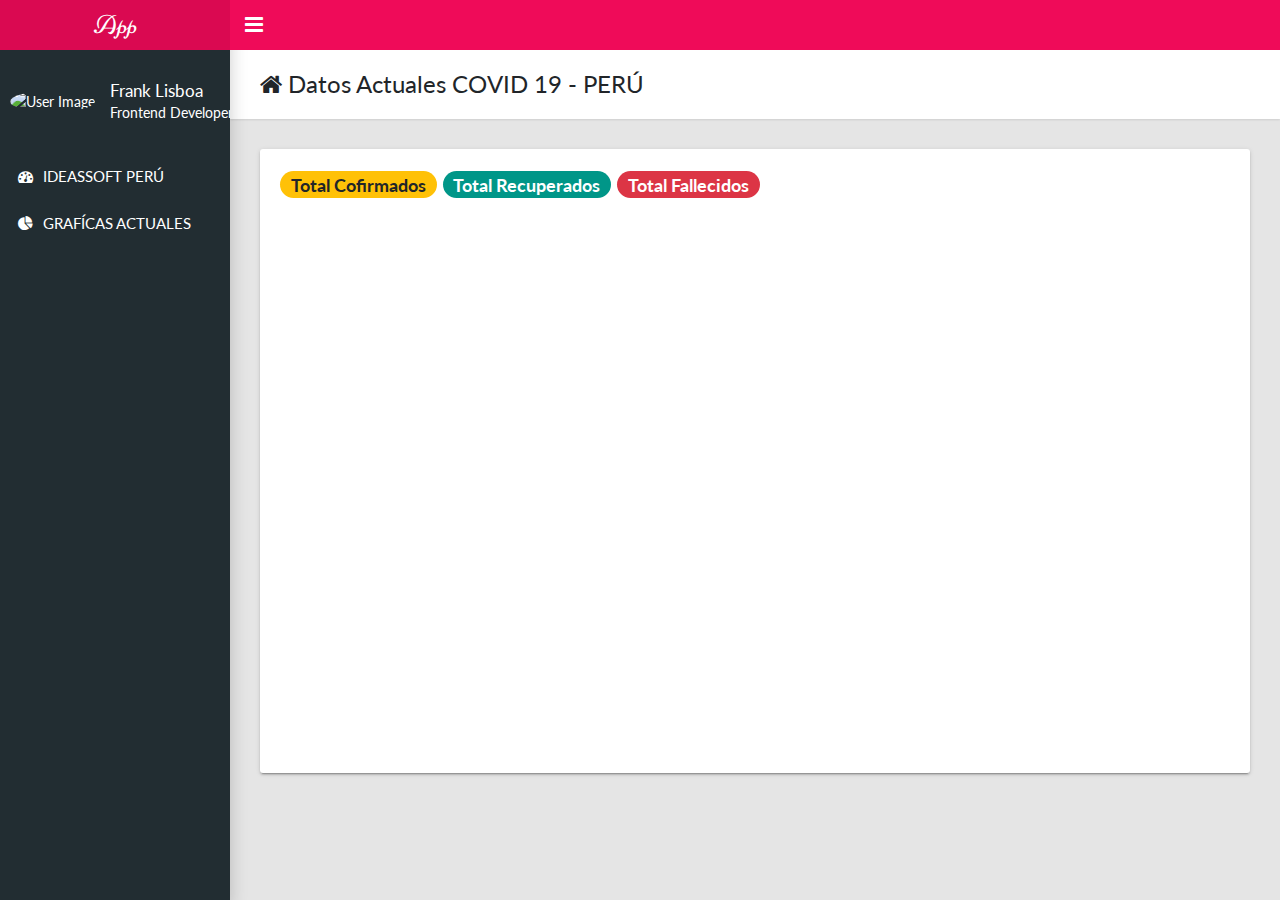
==== graficas.html @ 84830ab3 "Web sobre covid19 - estadisticas del Perú - Api" ====
<!DOCTYPE html>
<html lang="es">

<head>
  <meta charset="utf-8">
  <meta http-equiv="X-UA-Compatible" content="IE=edge">
  <meta name="viewport" content="width=device-width, initial-scale=1">

  <meta name="description" content="Resultados covid 19 - Perú, codigo de open source">

  <!-- Open Graph Meta-->
  <meta property="og:type" content="website">
  <meta property="og:site_name" content="COVID19 - IDEASSOFT PERÚ">
  <meta property="og:title" content="COVID19 - IDEASSOFT PERÚ">
  <meta property="og:url" content="https://ideassoftperu.com/covid19/">
  <meta property="og:image" content="https://ideassoftperu.com/covid19/images/covid19.jpg">
  <meta property="og:description"
    content="Resultados actuales covid19 en Perú, Nuevos casos confirmados, Nuevos pacientes recueprados y Nuevas muertes.">
  <title>GRAFÍCAS COVID19 - IDEASSOFT PERÚ</title>

  <!-- Main CSS-->
  <link rel="stylesheet" type="text/css" href="css/main.css">
  <!-- Font-icon css-->
  <link rel="stylesheet" type="text/css"
    href="https://maxcdn.bootstrapcdn.com/font-awesome/4.7.0/css/font-awesome.min.css">
  <link rel="stylesheet" href="css/app.css">
</head>

<body class="app sidebar-mini">
  <!-- Navbar-->
  <header class="app-header"><a class="app-header__logo" href="/">App</a>
    <!-- Sidebar toggle button--><a class="app-sidebar__toggle" href="#" data-toggle="sidebar"
      aria-label="Hide Sidebar"></a>
    <!-- Navbar Right Menu-->
    <ul class="app-nav">
      <!-- <li class="app-search">
          <input class="app-search__input" type="search" placeholder="Search">
          <button class="app-search__button"><i class="fa fa-search"></i></button>
        </li> -->
      <!--Notification Menu-->
      <!-- <li class="dropdown"><a class="app-nav__item" href="#" data-toggle="dropdown" aria-label="Show notifications"><i class="fa fa-bell-o fa-lg"></i></a>
          <ul class="app-notification dropdown-menu dropdown-menu-right">
            <li class="app-notification__title">You have 4 new notifications.</li>
            <div class="app-notification__content">
              <li><a class="app-notification__item" href="javascript:;"><span class="app-notification__icon"><span class="fa-stack fa-lg"><i class="fa fa-circle fa-stack-2x text-primary"></i><i class="fa fa-envelope fa-stack-1x fa-inverse"></i></span></span>
                  <div>
                    <p class="app-notification__message">Lisa sent you a mail</p>
                    <p class="app-notification__meta">2 min ago</p>
                  </div></a></li>
              <li><a class="app-notification__item" href="javascript:;"><span class="app-notification__icon"><span class="fa-stack fa-lg"><i class="fa fa-circle fa-stack-2x text-danger"></i><i class="fa fa-hdd-o fa-stack-1x fa-inverse"></i></span></span>
                  <div>
                    <p class="app-notification__message">Mail server not working</p>
                    <p class="app-notification__meta">5 min ago</p>
                  </div></a></li>
              <li><a class="app-notification__item" href="javascript:;"><span class="app-notification__icon"><span class="fa-stack fa-lg"><i class="fa fa-circle fa-stack-2x text-success"></i><i class="fa fa-money fa-stack-1x fa-inverse"></i></span></span>
                  <div>
                    <p class="app-notification__message">Transaction complete</p>
                    <p class="app-notification__meta">2 days ago</p>
                  </div></a></li>
              <div class="app-notification__content">
                <li><a class="app-notification__item" href="javascript:;"><span class="app-notification__icon"><span class="fa-stack fa-lg"><i class="fa fa-circle fa-stack-2x text-primary"></i><i class="fa fa-envelope fa-stack-1x fa-inverse"></i></span></span>
                    <div>
                      <p class="app-notification__message">Lisa sent you a mail</p>
                      <p class="app-notification__meta">2 min ago</p>
                    </div></a></li>
                <li><a class="app-notification__item" href="javascript:;"><span class="app-notification__icon"><span class="fa-stack fa-lg"><i class="fa fa-circle fa-stack-2x text-danger"></i><i class="fa fa-hdd-o fa-stack-1x fa-inverse"></i></span></span>
                    <div>
                      <p class="app-notification__message">Mail server not working</p>
                      <p class="app-notification__meta">5 min ago</p>
                    </div></a></li>
                <li><a class="app-notification__item" href="javascript:;"><span class="app-notification__icon"><span class="fa-stack fa-lg"><i class="fa fa-circle fa-stack-2x text-success"></i><i class="fa fa-money fa-stack-1x fa-inverse"></i></span></span>
                    <div>
                      <p class="app-notification__message">Transaction complete</p>
                      <p class="app-notification__meta">2 days ago</p>
                    </div></a></li>
              </div>
            </div>
            <li class="app-notification__footer"><a href="#">See all notifications.</a></li>
          </ul>
        </li> -->
      <!-- User Menu-->
      <!-- <li class="dropdown"><a class="app-nav__item" href="#" data-toggle="dropdown" aria-label="Open Profile Menu"><i class="fa fa-user fa-lg"></i></a>
          <ul class="dropdown-menu settings-menu dropdown-menu-right">
            <li><a class="dropdown-item" href="page-user.html"><i class="fa fa-cog fa-lg"></i> Settings</a></li>
            <li><a class="dropdown-item" href="page-user.html"><i class="fa fa-user fa-lg"></i> Profile</a></li>
            <li><a class="dropdown-item" href="page-login.html"><i class="fa fa-sign-out fa-lg"></i> Logout</a></li>
          </ul>
        </li> -->
    </ul>
  </header>
  <!-- Sidebar menu-->
  <div class="app-sidebar__overlay" data-toggle="sidebar"></div>
  <aside class="app-sidebar">
    <div class="app-sidebar__user"><img class="app-sidebar__user-avatar"
        src="https://s3.amazonaws.com/uifaces/faces/twitter/jsa/48.jpg" alt="User Image">
      <div>
        <p class="app-sidebar__user-name">Frank Lisboa</p>
        <p class="app-sidebar__user-designation">Frontend Developer</p>
      </div>
    </div>
    <ul class="app-menu">
      <li>
        <a class="app-menu__item" href="https://www.facebook.com/ideassoftperu/">
          <i class="app-menu__icon fa fa-dashboard"></i>
          <span class="app-menu__label">IDEASSOFT PERÚ</span></a>
      </li>

      <li>
        <a class="app-menu__item" href="graficas.html">
          <i class="app-menu__icon fa fa-pie-chart"></i>
          <span class="app-menu__label">GRAFÍCAS ACTUALES</span></a>
      </li>

    </ul>
  </aside>



  <main class="app-content">
    <div class="app-title">
      <div>
        <h1><i class="fa fa-home"></i> Datos Actuales COVID 19 - PERÚ</h1>
        <!-- <p>A free and open source Bootstrap 4 admin template</p> -->
      </div>
      <!-- <ul class="app-breadcrumb breadcrumb">
          <li class="breadcrumb-item"><i class="fa fa-home fa-lg"></i></li>
          <li class="breadcrumb-item"><a href="#">Dashboard</a></li>
        </ul> -->
    </div>

    
    <!-- Line Chart -->
    <div class="row">
      <div class="col-md-12">
        <div class="tile">
          <h3 class="tile-title">
            <span class="badge badge-pill badge-warning">Total Cofirmados </span>
            <span class="badge badge-pill badge-primary">Total Recuperados </span>
            <span class="badge badge-pill badge-danger">Total Fallecidos</span>
          </h3>
          <div class="embed-responsive embed-responsive-16by9">
            <canvas class="embed-responsive-item" id="lineChartDemo"></canvas>
          </div>
        </div>
      </div>
    </div>

  </main>




  <!-- Essential javascripts for application to work-->
  <script src="js/jquery-3.3.1.min.js"></script>
  <script src="js/popper.min.js"></script>
  <script src="js/bootstrap.min.js"></script>
  <script src="js/main.js"></script>
  <!-- The javascript plugin to display page loading on top-->
  <script src="js/plugins/pace.min.js"></script>
  <!-- Page specific javascripts-->
  <script type="text/javascript" src="js/plugins/chart.js"></script>
  <script src="js/covid.js"></script>
</body>

</html>
---- css/main.css ----
@charset "UTF-8";
/*!
 * Vali Admin
 * Author: Pratik Borsadiya
 * ================================*/
@import url(https://fonts.googleapis.com/css?family=Lato:300,400,400i,700);
@import url(https://fonts.googleapis.com/css?family=Niconne);
/*!
 * Bootstrap v4.3.1 (https://getbootstrap.com/)
 * Copyright 2011-2019 The Bootstrap Authors
 * Copyright 2011-2019 Twitter, Inc.
 * Licensed under MIT (https://github.com/twbs/bootstrap/blob/master/LICENSE)
 */
:root {
  --blue: #007bff;
  --indigo: #6610f2;
  --purple: #6f42c1;
  --pink: #e83e8c;
  --red: #dc3545;
  --orange: #fd7e14;
  --yellow: #ffc107;
  --green: #28a745;
  --teal: #20c997;
  --cyan: #17a2b8;
  --white: #FFF;
  --gray: #6c757d;
  --gray-dark: #343a40;
  --primary: #009688;
  --secondary: #6c757d;
  --success: #28a745;
  --info: #17a2b8;
  --warning: #ffc107;
  --danger: #dc3545;
  --light: #f8f9fa;
  --dark: #343a40;
  --breakpoint-xs: 0;
  --breakpoint-sm: 576px;
  --breakpoint-md: 768px;
  --breakpoint-lg: 992px;
  --breakpoint-xl: 1200px;
  --font-family-sans-serif: "Lato", -apple-system, BlinkMacSystemFont, "Segoe UI", Roboto, "Helvetica Neue", Arial, sans-serif;
  --font-family-monospace: SFMono-Regular, Menlo, Monaco, Consolas, "Liberation Mono", "Courier New", monospace;
}

*,
*::before,
*::after {
  -webkit-box-sizing: border-box;
          box-sizing: border-box;
}

html {
  font-family: sans-serif;
  line-height: 1.15;
  -webkit-text-size-adjust: 100%;
  -webkit-tap-highlight-color: rgba(0, 0, 0, 0);
}

article, aside, figcaption, figure, footer, header, hgroup, main, nav, section {
  display: block;
}

body {
  margin: 0;
  font-family: "Lato", -apple-system, BlinkMacSystemFont, "Segoe UI", Roboto, "Helvetica Neue", Arial, sans-serif;
  font-size: 0.875rem;
  font-weight: 400;
  line-height: 1.5;
  color: #212529;
  text-align: left;
  background-color: #FFF;
}

[tabindex="-1"]:focus {
  outline: 0 !important;
}

hr {
  -webkit-box-sizing: content-box;
          box-sizing: content-box;
  height: 0;
  overflow: visible;
}

h1, h2, h3, h4, h5, h6 {
  margin-top: 0;
  margin-bottom: 0.5rem;
}

p {
  margin-top: 0;
  margin-bottom: 1rem;
}

abbr[title],
abbr[data-original-title] {
  text-decoration: underline;
  -webkit-text-decoration: underline dotted;
          text-decoration: underline dotted;
  cursor: help;
  border-bottom: 0;
  -webkit-text-decoration-skip-ink: none;
          text-decoration-skip-ink: none;
}

address {
  margin-bottom: 1rem;
  font-style: normal;
  line-height: inherit;
}

ol,
ul,
dl {
  margin-top: 0;
  margin-bottom: 1rem;
}

ol ol,
ul ul,
ol ul,
ul ol {
  margin-bottom: 0;
}

dt {
  font-weight: 700;
}

dd {
  margin-bottom: .5rem;
  margin-left: 0;
}

blockquote {
  margin: 0 0 1rem;
}

b,
strong {
  font-weight: bolder;
}

small {
  font-size: 80%;
}

sub,
sup {
  position: relative;
  font-size: 75%;
  line-height: 0;
  vertical-align: baseline;
}

sub {
  bottom: -.25em;
}

sup {
  top: -.5em;
}

a {
  color: #009688;
  text-decoration: none;
  background-color: transparent;
}

a:hover {
  color: #004a43;
  text-decoration: underline;
}

a:not([href]):not([tabindex]) {
  color: inherit;
  text-decoration: none;
}

a:not([href]):not([tabindex]):hover, a:not([href]):not([tabindex]):focus {
  color: inherit;
  text-decoration: none;
}

a:not([href]):not([tabindex]):focus {
  outline: 0;
}

pre,
code,
kbd,
samp {
  font-family: SFMono-Regular, Menlo, Monaco, Consolas, "Liberation Mono", "Courier New", monospace;
  font-size: 1em;
}

pre {
  margin-top: 0;
  margin-bottom: 1rem;
  overflow: auto;
}

figure {
  margin: 0 0 1rem;
}

img {
  vertical-align: middle;
  border-style: none;
}

svg {
  overflow: hidden;
  vertical-align: middle;
}

table {
  border-collapse: collapse;
}

caption {
  padding-top: 0.75rem;
  padding-bottom: 0.75rem;
  color: #6c757d;
  text-align: left;
  caption-side: bottom;
}

th {
  text-align: inherit;
}

label {
  display: inline-block;
  margin-bottom: 0.5rem;
}

button {
  border-radius: 0;
}

button:focus {
  outline: 1px dotted;
  outline: 5px auto -webkit-focus-ring-color;
}

input,
button,
select,
optgroup,
textarea {
  margin: 0;
  font-family: inherit;
  font-size: inherit;
  line-height: inherit;
}

button,
input {
  overflow: visible;
}

button,
select {
  text-transform: none;
}

select {
  word-wrap: normal;
}

button,
[type="button"],
[type="reset"],
[type="submit"] {
  -webkit-appearance: button;
}

button:not(:disabled),
[type="button"]:not(:disabled),
[type="reset"]:not(:disabled),
[type="submit"]:not(:disabled) {
  cursor: pointer;
}

button::-moz-focus-inner,
[type="button"]::-moz-focus-inner,
[type="reset"]::-moz-focus-inner,
[type="submit"]::-moz-focus-inner {
  padding: 0;
  border-style: none;
}

input[type="radio"],
input[type="checkbox"] {
  -webkit-box-sizing: border-box;
          box-sizing: border-box;
  padding: 0;
}

input[type="date"],
input[type="time"],
input[type="datetime-local"],
input[type="month"] {
  -webkit-appearance: listbox;
}

textarea {
  overflow: auto;
  resize: vertical;
}

fieldset {
  min-width: 0;
  padding: 0;
  margin: 0;
  border: 0;
}

legend {
  display: block;
  width: 100%;
  max-width: 100%;
  padding: 0;
  margin-bottom: .5rem;
  font-size: 1.5rem;
  line-height: inherit;
  color: inherit;
  white-space: normal;
}

progress {
  vertical-align: baseline;
}

[type="number"]::-webkit-inner-spin-button,
[type="number"]::-webkit-outer-spin-button {
  height: auto;
}

[type="search"] {
  outline-offset: -2px;
  -webkit-appearance: none;
}

[type="search"]::-webkit-search-decoration {
  -webkit-appearance: none;
}

::-webkit-file-upload-button {
  font: inherit;
  -webkit-appearance: button;
}

output {
  display: inline-block;
}

summary {
  display: list-item;
  cursor: pointer;
}

template {
  display: none;
}

[hidden] {
  display: none !important;
}

h1, h2, h3, h4, h5, h6,
.h1, .h2, .h3, .h4, .h5, .h6 {
  margin-bottom: 0.5rem;
  font-weight: bold;
  line-height: 1.2;
}

h1, .h1 {
  font-size: 2.1875rem;
}

h2, .h2 {
  font-size: 1.75rem;
}

h3, .h3 {
  font-size: 1.53125rem;
}

h4, .h4 {
  font-size: 1.3125rem;
}

h5, .h5 {
  font-size: 1.09375rem;
}

h6, .h6 {
  font-size: 0.875rem;
}

.lead {
  font-size: 1.09375rem;
  font-weight: 300;
}

.display-1 {
  font-size: 6rem;
  font-weight: 300;
  line-height: 1.2;
}

.display-2 {
  font-size: 5.5rem;
  font-weight: 300;
  line-height: 1.2;
}

.display-3 {
  font-size: 4.5rem;
  font-weight: 300;
  line-height: 1.2;
}

.display-4 {
  font-size: 3.5rem;
  font-weight: 300;
  line-height: 1.2;
}

hr {
  margin-top: 1rem;
  margin-bottom: 1rem;
  border: 0;
  border-top: 1px solid rgba(0, 0, 0, 0.1);
}

small,
.small {
  font-size: 80%;
  font-weight: 400;
}

mark,
.mark {
  padding: 0.2em;
  background-color: #fcf8e3;
}

.list-unstyled, .app-nav, .app-menu, .treeview-menu {
  padding-left: 0;
  list-style: none;
}

.list-inline {
  padding-left: 0;
  list-style: none;
}

.list-inline-item {
  display: inline-block;
}

.list-inline-item:not(:last-child) {
  margin-right: 0.5rem;
}

.initialism {
  font-size: 90%;
  text-transform: uppercase;
}

.blockquote {
  margin-bottom: 1rem;
  font-size: 1.09375rem;
}

.blockquote-footer {
  display: block;
  font-size: 80%;
  color: #6c757d;
}

.blockquote-footer::before {
  content: "\2014\00A0";
}

.img-fluid {
  max-width: 100%;
  height: auto;
}

.img-thumbnail {
  padding: 0.25rem;
  background-color: #FFF;
  border: 1px solid #dee2e6;
  border-radius: 0.25rem;
  max-width: 100%;
  height: auto;
}

.figure {
  display: inline-block;
}

.figure-img {
  margin-bottom: 0.5rem;
  line-height: 1;
}

.figure-caption {
  font-size: 90%;
  color: #6c757d;
}

code {
  font-size: 87.5%;
  color: #e83e8c;
  word-break: break-word;
}

a > code {
  color: inherit;
}

kbd {
  padding: 0.2rem 0.4rem;
  font-size: 87.5%;
  color: #FFF;
  background-color: #212529;
  border-radius: 0.2rem;
}

kbd kbd {
  padding: 0;
  font-size: 100%;
  font-weight: 700;
}

pre {
  display: block;
  font-size: 87.5%;
  color: #212529;
}

pre code {
  font-size: inherit;
  color: inherit;
  word-break: normal;
}

.pre-scrollable {
  max-height: 340px;
  overflow-y: scroll;
}

.container {
  width: 100%;
  padding-right: 15px;
  padding-left: 15px;
  margin-right: auto;
  margin-left: auto;
}

@media (min-width: 576px) {
  .container {
    max-width: 540px;
  }
}

@media (min-width: 768px) {
  .container {
    max-width: 720px;
  }
}

@media (min-width: 992px) {
  .container {
    max-width: 960px;
  }
}

@media (min-width: 1200px) {
  .container {
    max-width: 1140px;
  }
}

.container-fluid {
  width: 100%;
  padding-right: 15px;
  padding-left: 15px;
  margin-right: auto;
  margin-left: auto;
}

.row {
  display: -webkit-box;
  display: -ms-flexbox;
  display: flex;
  -ms-flex-wrap: wrap;
      flex-wrap: wrap;
  margin-right: -15px;
  margin-left: -15px;
}

.no-gutters {
  margin-right: 0;
  margin-left: 0;
}

.no-gutters > .col,
.no-gutters > [class*="col-"] {
  padding-right: 0;
  padding-left: 0;
}

.col-1, .col-2, .col-3, .col-4, .col-5, .col-6, .col-7, .col-8, .col-9, .col-10, .col-11, .col-12, .col,
.col-auto, .col-sm-1, .col-sm-2, .col-sm-3, .col-sm-4, .col-sm-5, .col-sm-6, .col-sm-7, .col-sm-8, .col-sm-9, .col-sm-10, .col-sm-11, .col-sm-12, .col-sm,
.col-sm-auto, .col-md-1, .col-md-2, .col-md-3, .col-md-4, .col-md-5, .col-md-6, .col-md-7, .col-md-8, .col-md-9, .col-md-10, .col-md-11, .col-md-12, .col-md,
.col-md-auto, .col-lg-1, .col-lg-2, .col-lg-3, .col-lg-4, .col-lg-5, .col-lg-6, .col-lg-7, .col-lg-8, .col-lg-9, .col-lg-10, .col-lg-11, .col-lg-12, .col-lg,
.col-lg-auto, .col-xl-1, .col-xl-2, .col-xl-3, .col-xl-4, .col-xl-5, .col-xl-6, .col-xl-7, .col-xl-8, .col-xl-9, .col-xl-10, .col-xl-11, .col-xl-12, .col-xl,
.col-xl-auto {
  position: relative;
  width: 100%;
  padding-right: 15px;
  padding-left: 15px;
}

.col {
  -ms-flex-preferred-size: 0;
      flex-basis: 0;
  -webkit-box-flex: 1;
      -ms-flex-positive: 1;
          flex-grow: 1;
  max-width: 100%;
}

.col-auto {
  -webkit-box-flex: 0;
      -ms-flex: 0 0 auto;
          flex: 0 0 auto;
  width: auto;
  max-width: 100%;
}

.col-1 {
  -webkit-box-flex: 0;
      -ms-flex: 0 0 8.3333333333%;
          flex: 0 0 8.3333333333%;
  max-width: 8.3333333333%;
}

.col-2 {
  -webkit-box-flex: 0;
      -ms-flex: 0 0 16.6666666667%;
          flex: 0 0 16.6666666667%;
  max-width: 16.6666666667%;
}

.col-3 {
  -webkit-box-flex: 0;
      -ms-flex: 0 0 25%;
          flex: 0 0 25%;
  max-width: 25%;
}

.col-4 {
  -webkit-box-flex: 0;
      -ms-flex: 0 0 33.3333333333%;
          flex: 0 0 33.3333333333%;
  max-width: 33.3333333333%;
}

.col-5 {
  -webkit-box-flex: 0;
      -ms-flex: 0 0 41.6666666667%;
          flex: 0 0 41.6666666667%;
  max-width: 41.6666666667%;
}

.col-6 {
  -webkit-box-flex: 0;
      -ms-flex: 0 0 50%;
          flex: 0 0 50%;
  max-width: 50%;
}

.col-7 {
  -webkit-box-flex: 0;
      -ms-flex: 0 0 58.3333333333%;
          flex: 0 0 58.3333333333%;
  max-width: 58.3333333333%;
}

.col-8 {
  -webkit-box-flex: 0;
      -ms-flex: 0 0 66.6666666667%;
          flex: 0 0 66.6666666667%;
  max-width: 66.6666666667%;
}

.col-9 {
  -webkit-box-flex: 0;
      -ms-flex: 0 0 75%;
          flex: 0 0 75%;
  max-width: 75%;
}

.col-10 {
  -webkit-box-flex: 0;
      -ms-flex: 0 0 83.3333333333%;
          flex: 0 0 83.3333333333%;
  max-width: 83.3333333333%;
}

.col-11 {
  -webkit-box-flex: 0;
      -ms-flex: 0 0 91.6666666667%;
          flex: 0 0 91.6666666667%;
  max-width: 91.6666666667%;
}

.col-12 {
  -webkit-box-flex: 0;
      -ms-flex: 0 0 100%;
          flex: 0 0 100%;
  max-width: 100%;
}

.order-first {
  -webkit-box-ordinal-group: 0;
      -ms-flex-order: -1;
          order: -1;
}

.order-last {
  -webkit-box-ordinal-group: 14;
      -ms-flex-order: 13;
          order: 13;
}

.order-0 {
  -webkit-box-ordinal-group: 1;
      -ms-flex-order: 0;
          order: 0;
}

.order-1 {
  -webkit-box-ordinal-group: 2;
      -ms-flex-order: 1;
          order: 1;
}

.order-2 {
  -webkit-box-ordinal-group: 3;
      -ms-flex-order: 2;
          order: 2;
}

.order-3 {
  -webkit-box-ordinal-group: 4;
      -ms-flex-order: 3;
          order: 3;
}

.order-4 {
  -webkit-box-ordinal-group: 5;
      -ms-flex-order: 4;
          order: 4;
}

.order-5 {
  -webkit-box-ordinal-group: 6;
      -ms-flex-order: 5;
          order: 5;
}

.order-6 {
  -webkit-box-ordinal-group: 7;
      -ms-flex-order: 6;
          order: 6;
}

.order-7 {
  -webkit-box-ordinal-group: 8;
      -ms-flex-order: 7;
          order: 7;
}

.order-8 {
  -webkit-box-ordinal-group: 9;
      -ms-flex-order: 8;
          order: 8;
}

.order-9 {
  -webkit-box-ordinal-group: 10;
      -ms-flex-order: 9;
          order: 9;
}

.order-10 {
  -webkit-box-ordinal-group: 11;
      -ms-flex-order: 10;
          order: 10;
}

.order-11 {
  -webkit-box-ordinal-group: 12;
      -ms-flex-order: 11;
          order: 11;
}

.order-12 {
  -webkit-box-ordinal-group: 13;
      -ms-flex-order: 12;
          order: 12;
}

.offset-1 {
  margin-left: 8.3333333333%;
}

.offset-2 {
  margin-left: 16.6666666667%;
}

.offset-3 {
  margin-left: 25%;
}

.offset-4 {
  margin-left: 33.3333333333%;
}

.offset-5 {
  margin-left: 41.6666666667%;
}

.offset-6 {
  margin-left: 50%;
}

.offset-7 {
  margin-left: 58.3333333333%;
}

.offset-8 {
  margin-left: 66.6666666667%;
}

.offset-9 {
  margin-left: 75%;
}

.offset-10 {
  margin-left: 83.3333333333%;
}

.offset-11 {
  margin-left: 91.6666666667%;
}

@media (min-width: 576px) {
  .col-sm {
    -ms-flex-preferred-size: 0;
        flex-basis: 0;
    -webkit-box-flex: 1;
        -ms-flex-positive: 1;
            flex-grow: 1;
    max-width: 100%;
  }
  .col-sm-auto {
    -webkit-box-flex: 0;
        -ms-flex: 0 0 auto;
            flex: 0 0 auto;
    width: auto;
    max-width: 100%;
  }
  .col-sm-1 {
    -webkit-box-flex: 0;
        -ms-flex: 0 0 8.3333333333%;
            flex: 0 0 8.3333333333%;
    max-width: 8.3333333333%;
  }
  .col-sm-2 {
    -webkit-box-flex: 0;
        -ms-flex: 0 0 16.6666666667%;
            flex: 0 0 16.6666666667%;
    max-width: 16.6666666667%;
  }
  .col-sm-3 {
    -webkit-box-flex: 0;
        -ms-flex: 0 0 25%;
            flex: 0 0 25%;
    max-width: 25%;
  }
  .col-sm-4 {
    -webkit-box-flex: 0;
        -ms-flex: 0 0 33.3333333333%;
            flex: 0 0 33.3333333333%;
    max-width: 33.3333333333%;
  }
  .col-sm-5 {
    -webkit-box-flex: 0;
        -ms-flex: 0 0 41.6666666667%;
            flex: 0 0 41.6666666667%;
    max-width: 41.6666666667%;
  }
  .col-sm-6 {
    -webkit-box-flex: 0;
        -ms-flex: 0 0 50%;
            flex: 0 0 50%;
    max-width: 50%;
  }
  .col-sm-7 {
    -webkit-box-flex: 0;
        -ms-flex: 0 0 58.3333333333%;
            flex: 0 0 58.3333333333%;
    max-width: 58.3333333333%;
  }
  .col-sm-8 {
    -webkit-box-flex: 0;
        -ms-flex: 0 0 66.6666666667%;
            flex: 0 0 66.6666666667%;
    max-width: 66.6666666667%;
  }
  .col-sm-9 {
    -webkit-box-flex: 0;
        -ms-flex: 0 0 75%;
            flex: 0 0 75%;
    max-width: 75%;
  }
  .col-sm-10 {
    -webkit-box-flex: 0;
        -ms-flex: 0 0 83.3333333333%;
            flex: 0 0 83.3333333333%;
    max-width: 83.3333333333%;
  }
  .col-sm-11 {
    -webkit-box-flex: 0;
        -ms-flex: 0 0 91.6666666667%;
            flex: 0 0 91.6666666667%;
    max-width: 91.6666666667%;
  }
  .col-sm-12 {
    -webkit-box-flex: 0;
        -ms-flex: 0 0 100%;
            flex: 0 0 100%;
    max-width: 100%;
  }
  .order-sm-first {
    -webkit-box-ordinal-group: 0;
        -ms-flex-order: -1;
            order: -1;
  }
  .order-sm-last {
    -webkit-box-ordinal-group: 14;
        -ms-flex-order: 13;
            order: 13;
  }
  .order-sm-0 {
    -webkit-box-ordinal-group: 1;
        -ms-flex-order: 0;
            order: 0;
  }
  .order-sm-1 {
    -webkit-box-ordinal-group: 2;
        -ms-flex-order: 1;
            order: 1;
  }
  .order-sm-2 {
    -webkit-box-ordinal-group: 3;
        -ms-flex-order: 2;
            order: 2;
  }
  .order-sm-3 {
    -webkit-box-ordinal-group: 4;
        -ms-flex-order: 3;
            order: 3;
  }
  .order-sm-4 {
    -webkit-box-ordinal-group: 5;
        -ms-flex-order: 4;
            order: 4;
  }
  .order-sm-5 {
    -webkit-box-ordinal-group: 6;
        -ms-flex-order: 5;
            order: 5;
  }
  .order-sm-6 {
    -webkit-box-ordinal-group: 7;
        -ms-flex-order: 6;
            order: 6;
  }
  .order-sm-7 {
    -webkit-box-ordinal-group: 8;
        -ms-flex-order: 7;
            order: 7;
  }
  .order-sm-8 {
    -webkit-box-ordinal-group: 9;
        -ms-flex-order: 8;
            order: 8;
  }
  .order-sm-9 {
    -webkit-box-ordinal-group: 10;
        -ms-flex-order: 9;
            order: 9;
  }
  .order-sm-10 {
    -webkit-box-ordinal-group: 11;
        -ms-flex-order: 10;
            order: 10;
  }
  .order-sm-11 {
    -webkit-box-ordinal-group: 12;
        -ms-flex-order: 11;
            order: 11;
  }
  .order-sm-12 {
    -webkit-box-ordinal-group: 13;
        -ms-flex-order: 12;
            order: 12;
  }
  .offset-sm-0 {
    margin-left: 0;
  }
  .offset-sm-1 {
    margin-left: 8.3333333333%;
  }
  .offset-sm-2 {
    margin-left: 16.6666666667%;
  }
  .offset-sm-3 {
    margin-left: 25%;
  }
  .offset-sm-4 {
    margin-left: 33.3333333333%;
  }
  .offset-sm-5 {
    margin-left: 41.6666666667%;
  }
  .offset-sm-6 {
    margin-left: 50%;
  }
  .offset-sm-7 {
    margin-left: 58.3333333333%;
  }
  .offset-sm-8 {
    margin-left: 66.6666666667%;
  }
  .offset-sm-9 {
    margin-left: 75%;
  }
  .offset-sm-10 {
    margin-left: 83.3333333333%;
  }
  .offset-sm-11 {
    margin-left: 91.6666666667%;
  }
}

@media (min-width: 768px) {
  .col-md {
    -ms-flex-preferred-size: 0;
        flex-basis: 0;
    -webkit-box-flex: 1;
        -ms-flex-positive: 1;
            flex-grow: 1;
    max-width: 100%;
  }
  .col-md-auto {
    -webkit-box-flex: 0;
        -ms-flex: 0 0 auto;
            flex: 0 0 auto;
    width: auto;
    max-width: 100%;
  }
  .col-md-1 {
    -webkit-box-flex: 0;
        -ms-flex: 0 0 8.3333333333%;
            flex: 0 0 8.3333333333%;
    max-width: 8.3333333333%;
  }
  .col-md-2 {
    -webkit-box-flex: 0;
        -ms-flex: 0 0 16.6666666667%;
            flex: 0 0 16.6666666667%;
    max-width: 16.6666666667%;
  }
  .col-md-3 {
    -webkit-box-flex: 0;
        -ms-flex: 0 0 25%;
            flex: 0 0 25%;
    max-width: 25%;
  }
  .col-md-4 {
    -webkit-box-flex: 0;
        -ms-flex: 0 0 33.3333333333%;
            flex: 0 0 33.3333333333%;
    max-width: 33.3333333333%;
  }
  .col-md-5 {
    -webkit-box-flex: 0;
        -ms-flex: 0 0 41.6666666667%;
            flex: 0 0 41.6666666667%;
    max-width: 41.6666666667%;
  }
  .col-md-6 {
    -webkit-box-flex: 0;
        -ms-flex: 0 0 50%;
            flex: 0 0 50%;
    max-width: 50%;
  }
  .col-md-7 {
    -webkit-box-flex: 0;
        -ms-flex: 0 0 58.3333333333%;
            flex: 0 0 58.3333333333%;
    max-width: 58.3333333333%;
  }
  .col-md-8 {
    -webkit-box-flex: 0;
        -ms-flex: 0 0 66.6666666667%;
            flex: 0 0 66.6666666667%;
    max-width: 66.6666666667%;
  }
  .col-md-9 {
    -webkit-box-flex: 0;
        -ms-flex: 0 0 75%;
            flex: 0 0 75%;
    max-width: 75%;
  }
  .col-md-10 {
    -webkit-box-flex: 0;
        -ms-flex: 0 0 83.3333333333%;
            flex: 0 0 83.3333333333%;
    max-width: 83.3333333333%;
  }
  .col-md-11 {
    -webkit-box-flex: 0;
        -ms-flex: 0 0 91.6666666667%;
            flex: 0 0 91.6666666667%;
    max-width: 91.6666666667%;
  }
  .col-md-12 {
    -webkit-box-flex: 0;
        -ms-flex: 0 0 100%;
            flex: 0 0 100%;
    max-width: 100%;
  }
  .order-md-first {
    -webkit-box-ordinal-group: 0;
        -ms-flex-order: -1;
            order: -1;
  }
  .order-md-last {
    -webkit-box-ordinal-group: 14;
        -ms-flex-order: 13;
            order: 13;
  }
  .order-md-0 {
    -webkit-box-ordinal-group: 1;
        -ms-flex-order: 0;
            order: 0;
  }
  .order-md-1 {
    -webkit-box-ordinal-group: 2;
        -ms-flex-order: 1;
            order: 1;
  }
  .order-md-2 {
    -webkit-box-ordinal-group: 3;
        -ms-flex-order: 2;
            order: 2;
  }
  .order-md-3 {
    -webkit-box-ordinal-group: 4;
        -ms-flex-order: 3;
            order: 3;
  }
  .order-md-4 {
    -webkit-box-ordinal-group: 5;
        -ms-flex-order: 4;
            order: 4;
  }
  .order-md-5 {
    -webkit-box-ordinal-group: 6;
        -ms-flex-order: 5;
            order: 5;
  }
  .order-md-6 {
    -webkit-box-ordinal-group: 7;
        -ms-flex-order: 6;
            order: 6;
  }
  .order-md-7 {
    -webkit-box-ordinal-group: 8;
        -ms-flex-order: 7;
            order: 7;
  }
  .order-md-8 {
    -webkit-box-ordinal-group: 9;
        -ms-flex-order: 8;
            order: 8;
  }
  .order-md-9 {
    -webkit-box-ordinal-group: 10;
        -ms-flex-order: 9;
            order: 9;
  }
  .order-md-10 {
    -webkit-box-ordinal-group: 11;
        -ms-flex-order: 10;
            order: 10;
  }
  .order-md-11 {
    -webkit-box-ordinal-group: 12;
        -ms-flex-order: 11;
            order: 11;
  }
  .order-md-12 {
    -webkit-box-ordinal-group: 13;
        -ms-flex-order: 12;
            order: 12;
  }
  .offset-md-0 {
    margin-left: 0;
  }
  .offset-md-1 {
    margin-left: 8.3333333333%;
  }
  .offset-md-2 {
    margin-left: 16.6666666667%;
  }
  .offset-md-3 {
    margin-left: 25%;
  }
  .offset-md-4 {
    margin-left: 33.3333333333%;
  }
  .offset-md-5 {
    margin-left: 41.6666666667%;
  }
  .offset-md-6 {
    margin-left: 50%;
  }
  .offset-md-7 {
    margin-left: 58.3333333333%;
  }
  .offset-md-8 {
    margin-left: 66.6666666667%;
  }
  .offset-md-9 {
    margin-left: 75%;
  }
  .offset-md-10 {
    margin-left: 83.3333333333%;
  }
  .offset-md-11 {
    margin-left: 91.6666666667%;
  }
}

@media (min-width: 992px) {
  .col-lg {
    -ms-flex-preferred-size: 0;
        flex-basis: 0;
    -webkit-box-flex: 1;
        -ms-flex-positive: 1;
            flex-grow: 1;
    max-width: 100%;
  }
  .col-lg-auto {
    -webkit-box-flex: 0;
        -ms-flex: 0 0 auto;
            flex: 0 0 auto;
    width: auto;
    max-width: 100%;
  }
  .col-lg-1 {
    -webkit-box-flex: 0;
        -ms-flex: 0 0 8.3333333333%;
            flex: 0 0 8.3333333333%;
    max-width: 8.3333333333%;
  }
  .col-lg-2 {
    -webkit-box-flex: 0;
        -ms-flex: 0 0 16.6666666667%;
            flex: 0 0 16.6666666667%;
    max-width: 16.6666666667%;
  }
  .col-lg-3 {
    -webkit-box-flex: 0;
        -ms-flex: 0 0 25%;
            flex: 0 0 25%;
    max-width: 25%;
  }
  .col-lg-4 {
    -webkit-box-flex: 0;
        -ms-flex: 0 0 33.3333333333%;
            flex: 0 0 33.3333333333%;
    max-width: 33.3333333333%;
  }
  .col-lg-5 {
    -webkit-box-flex: 0;
        -ms-flex: 0 0 41.6666666667%;
            flex: 0 0 41.6666666667%;
    max-width: 41.6666666667%;
  }
  .col-lg-6 {
    -webkit-box-flex: 0;
        -ms-flex: 0 0 50%;
            flex: 0 0 50%;
    max-width: 50%;
  }
  .col-lg-7 {
    -webkit-box-flex: 0;
        -ms-flex: 0 0 58.3333333333%;
            flex: 0 0 58.3333333333%;
    max-width: 58.3333333333%;
  }
  .col-lg-8 {
    -webkit-box-flex: 0;
        -ms-flex: 0 0 66.6666666667%;
            flex: 0 0 66.6666666667%;
    max-width: 66.6666666667%;
  }
  .col-lg-9 {
    -webkit-box-flex: 0;
        -ms-flex: 0 0 75%;
            flex: 0 0 75%;
    max-width: 75%;
  }
  .col-lg-10 {
    -webkit-box-flex: 0;
        -ms-flex: 0 0 83.3333333333%;
            flex: 0 0 83.3333333333%;
    max-width: 83.3333333333%;
  }
  .col-lg-11 {
    -webkit-box-flex: 0;
        -ms-flex: 0 0 91.6666666667%;
            flex: 0 0 91.6666666667%;
    max-width: 91.6666666667%;
  }
  .col-lg-12 {
    -webkit-box-flex: 0;
        -ms-flex: 0 0 100%;
            flex: 0 0 100%;
    max-width: 100%;
  }
  .order-lg-first {
    -webkit-box-ordinal-group: 0;
        -ms-flex-order: -1;
            order: -1;
  }
  .order-lg-last {
    -webkit-box-ordinal-group: 14;
        -ms-flex-order: 13;
            order: 13;
  }
  .order-lg-0 {
    -webkit-box-ordinal-group: 1;
        -ms-flex-order: 0;
            order: 0;
  }
  .order-lg-1 {
    -webkit-box-ordinal-group: 2;
        -ms-flex-order: 1;
            order: 1;
  }
  .order-lg-2 {
    -webkit-box-ordinal-group: 3;
        -ms-flex-order: 2;
            order: 2;
  }
  .order-lg-3 {
    -webkit-box-ordinal-group: 4;
        -ms-flex-order: 3;
            order: 3;
  }
  .order-lg-4 {
    -webkit-box-ordinal-group: 5;
        -ms-flex-order: 4;
            order: 4;
  }
  .order-lg-5 {
    -webkit-box-ordinal-group: 6;
        -ms-flex-order: 5;
            order: 5;
  }
  .order-lg-6 {
    -webkit-box-ordinal-group: 7;
        -ms-flex-order: 6;
            order: 6;
  }
  .order-lg-7 {
    -webkit-box-ordinal-group: 8;
        -ms-flex-order: 7;
            order: 7;
  }
  .order-lg-8 {
    -webkit-box-ordinal-group: 9;
        -ms-flex-order: 8;
            order: 8;
  }
  .order-lg-9 {
    -webkit-box-ordinal-group: 10;
        -ms-flex-order: 9;
            order: 9;
  }
  .order-lg-10 {
    -webkit-box-ordinal-group: 11;
        -ms-flex-order: 10;
            order: 10;
  }
  .order-lg-11 {
    -webkit-box-ordinal-group: 12;
        -ms-flex-order: 11;
            order: 11;
  }
  .order-lg-12 {
    -webkit-box-ordinal-group: 13;
        -ms-flex-order: 12;
            order: 12;
  }
  .offset-lg-0 {
    margin-left: 0;
  }
  .offset-lg-1 {
    margin-left: 8.3333333333%;
  }
  .offset-lg-2 {
    margin-left: 16.6666666667%;
  }
  .offset-lg-3 {
    margin-left: 25%;
  }
  .offset-lg-4 {
    margin-left: 33.3333333333%;
  }
  .offset-lg-5 {
    margin-left: 41.6666666667%;
  }
  .offset-lg-6 {
    margin-left: 50%;
  }
  .offset-lg-7 {
    margin-left: 58.3333333333%;
  }
  .offset-lg-8 {
    margin-left: 66.6666666667%;
  }
  .offset-lg-9 {
    margin-left: 75%;
  }
  .offset-lg-10 {
    margin-left: 83.3333333333%;
  }
  .offset-lg-11 {
    margin-left: 91.6666666667%;
  }
}

@media (min-width: 1200px) {
  .col-xl {
    -ms-flex-preferred-size: 0;
        flex-basis: 0;
    -webkit-box-flex: 1;
        -ms-flex-positive: 1;
            flex-grow: 1;
    max-width: 100%;
  }
  .col-xl-auto {
    -webkit-box-flex: 0;
        -ms-flex: 0 0 auto;
            flex: 0 0 auto;
    width: auto;
    max-width: 100%;
  }
  .col-xl-1 {
    -webkit-box-flex: 0;
        -ms-flex: 0 0 8.3333333333%;
            flex: 0 0 8.3333333333%;
    max-width: 8.3333333333%;
  }
  .col-xl-2 {
    -webkit-box-flex: 0;
        -ms-flex: 0 0 16.6666666667%;
            flex: 0 0 16.6666666667%;
    max-width: 16.6666666667%;
  }
  .col-xl-3 {
    -webkit-box-flex: 0;
        -ms-flex: 0 0 25%;
            flex: 0 0 25%;
    max-width: 25%;
  }
  .col-xl-4 {
    -webkit-box-flex: 0;
        -ms-flex: 0 0 33.3333333333%;
            flex: 0 0 33.3333333333%;
    max-width: 33.3333333333%;
  }
  .col-xl-5 {
    -webkit-box-flex: 0;
        -ms-flex: 0 0 41.6666666667%;
            flex: 0 0 41.6666666667%;
    max-width: 41.6666666667%;
  }
  .col-xl-6 {
    -webkit-box-flex: 0;
        -ms-flex: 0 0 50%;
            flex: 0 0 50%;
    max-width: 50%;
  }
  .col-xl-7 {
    -webkit-box-flex: 0;
        -ms-flex: 0 0 58.3333333333%;
            flex: 0 0 58.3333333333%;
    max-width: 58.3333333333%;
  }
  .col-xl-8 {
    -webkit-box-flex: 0;
        -ms-flex: 0 0 66.6666666667%;
            flex: 0 0 66.6666666667%;
    max-width: 66.6666666667%;
  }
  .col-xl-9 {
    -webkit-box-flex: 0;
        -ms-flex: 0 0 75%;
            flex: 0 0 75%;
    max-width: 75%;
  }
  .col-xl-10 {
    -webkit-box-flex: 0;
        -ms-flex: 0 0 83.3333333333%;
            flex: 0 0 83.3333333333%;
    max-width: 83.3333333333%;
  }
  .col-xl-11 {
    -webkit-box-flex: 0;
        -ms-flex: 0 0 91.6666666667%;
            flex: 0 0 91.6666666667%;
    max-width: 91.6666666667%;
  }
  .col-xl-12 {
    -webkit-box-flex: 0;
        -ms-flex: 0 0 100%;
            flex: 0 0 100%;
    max-width: 100%;
  }
  .order-xl-first {
    -webkit-box-ordinal-group: 0;
        -ms-flex-order: -1;
            order: -1;
  }
  .order-xl-last {
    -webkit-box-ordinal-group: 14;
        -ms-flex-order: 13;
            order: 13;
  }
  .order-xl-0 {
    -webkit-box-ordinal-group: 1;
        -ms-flex-order: 0;
            order: 0;
  }
  .order-xl-1 {
    -webkit-box-ordinal-group: 2;
        -ms-flex-order: 1;
            order: 1;
  }
  .order-xl-2 {
    -webkit-box-ordinal-group: 3;
        -ms-flex-order: 2;
            order: 2;
  }
  .order-xl-3 {
    -webkit-box-ordinal-group: 4;
        -ms-flex-order: 3;
            order: 3;
  }
  .order-xl-4 {
    -webkit-box-ordinal-group: 5;
        -ms-flex-order: 4;
            order: 4;
  }
  .order-xl-5 {
    -webkit-box-ordinal-group: 6;
        -ms-flex-order: 5;
            order: 5;
  }
  .order-xl-6 {
    -webkit-box-ordinal-group: 7;
        -ms-flex-order: 6;
            order: 6;
  }
  .order-xl-7 {
    -webkit-box-ordinal-group: 8;
        -ms-flex-order: 7;
            order: 7;
  }
  .order-xl-8 {
    -webkit-box-ordinal-group: 9;
        -ms-flex-order: 8;
            order: 8;
  }
  .order-xl-9 {
    -webkit-box-ordinal-group: 10;
        -ms-flex-order: 9;
            order: 9;
  }
  .order-xl-10 {
    -webkit-box-ordinal-group: 11;
        -ms-flex-order: 10;
            order: 10;
  }
  .order-xl-11 {
    -webkit-box-ordinal-group: 12;
        -ms-flex-order: 11;
            order: 11;
  }
  .order-xl-12 {
    -webkit-box-ordinal-group: 13;
        -ms-flex-order: 12;
            order: 12;
  }
  .offset-xl-0 {
    margin-left: 0;
  }
  .offset-xl-1 {
    margin-left: 8.3333333333%;
  }
  .offset-xl-2 {
    margin-left: 16.6666666667%;
  }
  .offset-xl-3 {
    margin-left: 25%;
  }
  .offset-xl-4 {
    margin-left: 33.3333333333%;
  }
  .offset-xl-5 {
    margin-left: 41.6666666667%;
  }
  .offset-xl-6 {
    margin-left: 50%;
  }
  .offset-xl-7 {
    margin-left: 58.3333333333%;
  }
  .offset-xl-8 {
    margin-left: 66.6666666667%;
  }
  .offset-xl-9 {
    margin-left: 75%;
  }
  .offset-xl-10 {
    margin-left: 83.3333333333%;
  }
  .offset-xl-11 {
    margin-left: 91.6666666667%;
  }
}

.table {
  width: 100%;
  margin-bottom: 1rem;
  color: #212529;
}

.table th,
.table td {
  padding: 0.75rem;
  vertical-align: top;
  border-top: 1px solid #dee2e6;
}

.table thead th {
  vertical-align: bottom;
  border-bottom: 2px solid #dee2e6;
}

.table tbody + tbody {
  border-top: 2px solid #dee2e6;
}

.table-sm th,
.table-sm td {
  padding: 0.3rem;
}

.table-bordered {
  border: 1px solid #dee2e6;
}

.table-bordered th,
.table-bordered td {
  border: 1px solid #dee2e6;
}

.table-bordered thead th,
.table-bordered thead td {
  border-bottom-width: 2px;
}

.table-borderless th,
.table-borderless td,
.table-borderless thead th,
.table-borderless tbody + tbody {
  border: 0;
}

.table-striped tbody tr:nth-of-type(odd) {
  background-color: rgba(0, 0, 0, 0.05);
}

.table-hover tbody tr:hover {
  color: #212529;
  background-color: rgba(0, 0, 0, 0.075);
}

.table-primary,
.table-primary > th,
.table-primary > td {
  background-color: #b8e2de;
}

.table-primary th,
.table-primary td,
.table-primary thead th,
.table-primary tbody + tbody {
  border-color: #7ac8c1;
}

.table-hover .table-primary:hover {
  background-color: #a6dbd6;
}

.table-hover .table-primary:hover > td,
.table-hover .table-primary:hover > th {
  background-color: #a6dbd6;
}

.table-secondary,
.table-secondary > th,
.table-secondary > td {
  background-color: #d6d8db;
}

.table-secondary th,
.table-secondary td,
.table-secondary thead th,
.table-secondary tbody + tbody {
  border-color: #b3b7bb;
}

.table-hover .table-secondary:hover {
  background-color: #c8cbcf;
}

.table-hover .table-secondary:hover > td,
.table-hover .table-secondary:hover > th {
  background-color: #c8cbcf;
}

.table-success,
.table-success > th,
.table-success > td {
  background-color: #c3e6cb;
}

.table-success th,
.table-success td,
.table-success thead th,
.table-success tbody + tbody {
  border-color: #8fd19e;
}

.table-hover .table-success:hover {
  background-color: #b1dfbb;
}

.table-hover .table-success:hover > td,
.table-hover .table-success:hover > th {
  background-color: #b1dfbb;
}

.table-info,
.table-info > th,
.table-info > td {
  background-color: #bee5eb;
}

.table-info th,
.table-info td,
.table-info thead th,
.table-info tbody + tbody {
  border-color: #86cfda;
}

.table-hover .table-info:hover {
  background-color: #abdde5;
}

.table-hover .table-info:hover > td,
.table-hover .table-info:hover > th {
  background-color: #abdde5;
}

.table-warning,
.table-warning > th,
.table-warning > td {
  background-color: #ffeeba;
}

.table-warning th,
.table-warning td,
.table-warning thead th,
.table-warning tbody + tbody {
  border-color: #ffdf7e;
}

.table-hover .table-warning:hover {
  background-color: #ffe8a1;
}

.table-hover .table-warning:hover > td,
.table-hover .table-warning:hover > th {
  background-color: #ffe8a1;
}

.table-danger,
.table-danger > th,
.table-danger > td {
  background-color: #f5c6cb;
}

.table-danger th,
.table-danger td,
.table-danger thead th,
.table-danger tbody + tbody {
  border-color: #ed969e;
}

.table-hover .table-danger:hover {
  background-color: #f1b0b7;
}

.table-hover .table-danger:hover > td,
.table-hover .table-danger:hover > th {
  background-color: #f1b0b7;
}

.table-light,
.table-light > th,
.table-light > td {
  background-color: #fdfdfe;
}

.table-light th,
.table-light td,
.table-light thead th,
.table-light tbody + tbody {
  border-color: #fbfcfc;
}

.table-hover .table-light:hover {
  background-color: #ececf6;
}

.table-hover .table-light:hover > td,
.table-hover .table-light:hover > th {
  background-color: #ececf6;
}

.table-dark,
.table-dark > th,
.table-dark > td {
  background-color: #c6c8ca;
}

.table-dark th,
.table-dark td,
.table-dark thead th,
.table-dark tbody + tbody {
  border-color: #95999c;
}

.table-hover .table-dark:hover {
  background-color: #b9bbbe;
}

.table-hover .table-dark:hover > td,
.table-hover .table-dark:hover > th {
  background-color: #b9bbbe;
}

.table-active,
.table-active > th,
.table-active > td {
  background-color: rgba(0, 0, 0, 0.075);
}

.table-hover .table-active:hover {
  background-color: rgba(0, 0, 0, 0.075);
}

.table-hover .table-active:hover > td,
.table-hover .table-active:hover > th {
  background-color: rgba(0, 0, 0, 0.075);
}

.table .thead-dark th {
  color: #FFF;
  background-color: #343a40;
  border-color: #454d55;
}

.table .thead-light th {
  color: #495057;
  background-color: #e9ecef;
  border-color: #dee2e6;
}

.table-dark {
  color: #FFF;
  background-color: #343a40;
}

.table-dark th,
.table-dark td,
.table-dark thead th {
  border-color: #454d55;
}

.table-dark.table-bordered {
  border: 0;
}

.table-dark.table-striped tbody tr:nth-of-type(odd) {
  background-color: rgba(255, 255, 255, 0.05);
}

.table-dark.table-hover tbody tr:hover {
  color: #FFF;
  background-color: rgba(255, 255, 255, 0.075);
}

@media (max-width: 575.98px) {
  .table-responsive-sm {
    display: block;
    width: 100%;
    overflow-x: auto;
    -webkit-overflow-scrolling: touch;
  }
  .table-responsive-sm > .table-bordered {
    border: 0;
  }
}

@media (max-width: 767.98px) {
  .table-responsive-md {
    display: block;
    width: 100%;
    overflow-x: auto;
    -webkit-overflow-scrolling: touch;
  }
  .table-responsive-md > .table-bordered {
    border: 0;
  }
}

@media (max-width: 991.98px) {
  .table-responsive-lg {
    display: block;
    width: 100%;
    overflow-x: auto;
    -webkit-overflow-scrolling: touch;
  }
  .table-responsive-lg > .table-bordered {
    border: 0;
  }
}

@media (max-width: 1199.98px) {
  .table-responsive-xl {
    display: block;
    width: 100%;
    overflow-x: auto;
    -webkit-overflow-scrolling: touch;
  }
  .table-responsive-xl > .table-bordered {
    border: 0;
  }
}

.table-responsive {
  display: block;
  width: 100%;
  overflow-x: auto;
  -webkit-overflow-scrolling: touch;
}

.table-responsive > .table-bordered {
  border: 0;
}

.form-control {
  display: block;
  width: 100%;
  height: calc(1.5em + 0.75rem + 4px);
  padding: 0.375rem 0.75rem;
  font-size: 0.875rem;
  font-weight: 400;
  line-height: 1.5;
  color: #495057;
  background-color: #FFF;
  background-clip: padding-box;
  border: 2px solid #ced4da;
  border-radius: 4px;
  -webkit-transition: border-color 0.15s ease-in-out, -webkit-box-shadow 0.15s ease-in-out;
  transition: border-color 0.15s ease-in-out, -webkit-box-shadow 0.15s ease-in-out;
  -o-transition: border-color 0.15s ease-in-out, box-shadow 0.15s ease-in-out;
  transition: border-color 0.15s ease-in-out, box-shadow 0.15s ease-in-out;
  transition: border-color 0.15s ease-in-out, box-shadow 0.15s ease-in-out, -webkit-box-shadow 0.15s ease-in-out;
}

@media (prefers-reduced-motion: reduce) {
  .form-control {
    -webkit-transition: none;
    -o-transition: none;
    transition: none;
  }
}

.form-control::-ms-expand {
  background-color: transparent;
  border: 0;
}

.form-control:focus {
  color: #495057;
  background-color: #FFF;
  border-color: #009688;
  outline: 0;
  -webkit-box-shadow: none;
          box-shadow: none;
}

.form-control::-webkit-input-placeholder {
  color: #6c757d;
  opacity: 1;
}

.form-control::-moz-placeholder {
  color: #6c757d;
  opacity: 1;
}

.form-control:-ms-input-placeholder {
  color: #6c757d;
  opacity: 1;
}

.form-control::-ms-input-placeholder {
  color: #6c757d;
  opacity: 1;
}

.form-control::placeholder {
  color: #6c757d;
  opacity: 1;
}

.form-control:disabled, .form-control[readonly] {
  background-color: #e9ecef;
  opacity: 1;
}

select.form-control:focus::-ms-value {
  color: #495057;
  background-color: #FFF;
}

.form-control-file,
.form-control-range {
  display: block;
  width: 100%;
}

.col-form-label {
  padding-top: calc(0.375rem + 2px);
  padding-bottom: calc(0.375rem + 2px);
  margin-bottom: 0;
  font-size: inherit;
  line-height: 1.5;
}

.col-form-label-lg {
  padding-top: calc(0.5rem + 2px);
  padding-bottom: calc(0.5rem + 2px);
  font-size: 1.09375rem;
  line-height: 1.5;
}

.col-form-label-sm {
  padding-top: calc(0.25rem + 2px);
  padding-bottom: calc(0.25rem + 2px);
  font-size: 0.765625rem;
  line-height: 1.5;
}

.form-control-plaintext {
  display: block;
  width: 100%;
  padding-top: 0.375rem;
  padding-bottom: 0.375rem;
  margin-bottom: 0;
  line-height: 1.5;
  color: #212529;
  background-color: transparent;
  border: solid transparent;
  border-width: 2px 0;
}

.form-control-plaintext.form-control-sm, .form-control-plaintext.form-control-lg {
  padding-right: 0;
  padding-left: 0;
}

.form-control-sm {
  height: calc(1.5em + 0.5rem + 4px);
  padding: 0.25rem 0.5rem;
  font-size: 0.765625rem;
  line-height: 1.5;
  border-radius: 4px;
}

.form-control-lg {
  height: calc(1.5em + 1rem + 4px);
  padding: 0.5rem 1rem;
  font-size: 1.09375rem;
  line-height: 1.5;
  border-radius: 4px;
}

select.form-control[size], select.form-control[multiple] {
  height: auto;
}

textarea.form-control {
  height: auto;
}

.form-group {
  margin-bottom: 1rem;
}

.form-text {
  display: block;
  margin-top: 0.25rem;
}

.form-row {
  display: -webkit-box;
  display: -ms-flexbox;
  display: flex;
  -ms-flex-wrap: wrap;
      flex-wrap: wrap;
  margin-right: -5px;
  margin-left: -5px;
}

.form-row > .col,
.form-row > [class*="col-"] {
  padding-right: 5px;
  padding-left: 5px;
}

.form-check {
  position: relative;
  display: block;
  padding-left: 1.25rem;
}

.form-check-input {
  position: absolute;
  margin-top: 0.3rem;
  margin-left: -1.25rem;
}

.form-check-input:disabled ~ .form-check-label {
  color: #6c757d;
}

.form-check-label {
  margin-bottom: 0;
}

.form-check-inline {
  display: -webkit-inline-box;
  display: -ms-inline-flexbox;
  display: inline-flex;
  -webkit-box-align: center;
      -ms-flex-align: center;
          align-items: center;
  padding-left: 0;
  margin-right: 0.75rem;
}

.form-check-inline .form-check-input {
  position: static;
  margin-top: 0;
  margin-right: 0.3125rem;
  margin-left: 0;
}

.valid-feedback {
  display: none;
  width: 100%;
  margin-top: 0.25rem;
  font-size: 80%;
  color: #28a745;
}

.valid-tooltip {
  position: absolute;
  top: 100%;
  z-index: 5;
  display: none;
  max-width: 100%;
  padding: 0.25rem 0.5rem;
  margin-top: .1rem;
  font-size: 0.765625rem;
  line-height: 1.5;
  color: #FFF;
  background-color: rgba(40, 167, 69, 0.9);
  border-radius: 0.25rem;
}

.was-validated .form-control:valid, .form-control.is-valid {
  border-color: #28a745;
  padding-right: calc(1.5em + 0.75rem);
  background-image: url("data:image/svg+xml,%3csvg xmlns='http://www.w3.org/2000/svg' viewBox='0 0 8 8'%3e%3cpath fill='%2328a745' d='M2.3 6.73L.6 4.53c-.4-1.04.46-1.4 1.1-.8l1.1 1.4 3.4-3.8c.6-.63 1.6-.27 1.2.7l-4 4.6c-.43.5-.8.4-1.1.1z'/%3e%3c/svg%3e");
  background-repeat: no-repeat;
  background-position: center right calc(0.375em + 0.1875rem);
  background-size: calc(0.75em + 0.375rem) calc(0.75em + 0.375rem);
}

.was-validated .form-control:valid:focus, .form-control.is-valid:focus {
  border-color: #28a745;
  -webkit-box-shadow: 0 0 0 0 rgba(40, 167, 69, 0.25);
          box-shadow: 0 0 0 0 rgba(40, 167, 69, 0.25);
}

.was-validated .form-control:valid ~ .valid-feedback,
.was-validated .form-control:valid ~ .valid-tooltip, .form-control.is-valid ~ .valid-feedback,
.form-control.is-valid ~ .valid-tooltip {
  display: block;
}

.was-validated textarea.form-control:valid, textarea.form-control.is-valid {
  padding-right: calc(1.5em + 0.75rem);
  background-position: top calc(0.375em + 0.1875rem) right calc(0.375em + 0.1875rem);
}

.was-validated .custom-select:valid, .custom-select.is-valid {
  border-color: #28a745;
  padding-right: calc((1em + 0.75rem) * 3 / 4 + 1.75rem);
  background: url("data:image/svg+xml,%3csvg xmlns='http://www.w3.org/2000/svg' viewBox='0 0 4 5'%3e%3cpath fill='%23343a40' d='M2 0L0 2h4zm0 5L0 3h4z'/%3e%3c/svg%3e") no-repeat right 0.75rem center/8px 10px, url("data:image/svg+xml,%3csvg xmlns='http://www.w3.org/2000/svg' viewBox='0 0 8 8'%3e%3cpath fill='%2328a745' d='M2.3 6.73L.6 4.53c-.4-1.04.46-1.4 1.1-.8l1.1 1.4 3.4-3.8c.6-.63 1.6-.27 1.2.7l-4 4.6c-.43.5-.8.4-1.1.1z'/%3e%3c/svg%3e") #FFF no-repeat center right 1.75rem/calc(0.75em + 0.375rem) calc(0.75em + 0.375rem);
}

.was-validated .custom-select:valid:focus, .custom-select.is-valid:focus {
  border-color: #28a745;
  -webkit-box-shadow: 0 0 0 0 rgba(40, 167, 69, 0.25);
          box-shadow: 0 0 0 0 rgba(40, 167, 69, 0.25);
}

.was-validated .custom-select:valid ~ .valid-feedback,
.was-validated .custom-select:valid ~ .valid-tooltip, .custom-select.is-valid ~ .valid-feedback,
.custom-select.is-valid ~ .valid-tooltip {
  display: block;
}

.was-validated .form-control-file:valid ~ .valid-feedback,
.was-validated .form-control-file:valid ~ .valid-tooltip, .form-control-file.is-valid ~ .valid-feedback,
.form-control-file.is-valid ~ .valid-tooltip {
  display: block;
}

.was-validated .form-check-input:valid ~ .form-check-label, .form-check-input.is-valid ~ .form-check-label {
  color: #28a745;
}

.was-validated .form-check-input:valid ~ .valid-feedback,
.was-validated .form-check-input:valid ~ .valid-tooltip, .form-check-input.is-valid ~ .valid-feedback,
.form-check-input.is-valid ~ .valid-tooltip {
  display: block;
}

.was-validated .custom-control-input:valid ~ .custom-control-label, .custom-control-input.is-valid ~ .custom-control-label {
  color: #28a745;
}

.was-validated .custom-control-input:valid ~ .custom-control-label::before, .custom-control-input.is-valid ~ .custom-control-label::before {
  border-color: #28a745;
}

.was-validated .custom-control-input:valid ~ .valid-feedback,
.was-validated .custom-control-input:valid ~ .valid-tooltip, .custom-control-input.is-valid ~ .valid-feedback,
.custom-control-input.is-valid ~ .valid-tooltip {
  display: block;
}

.was-validated .custom-control-input:valid:checked ~ .custom-control-label::before, .custom-control-input.is-valid:checked ~ .custom-control-label::before {
  border-color: #34ce57;
  background-color: #34ce57;
}

.was-validated .custom-control-input:valid:focus ~ .custom-control-label::before, .custom-control-input.is-valid:focus ~ .custom-control-label::before {
  -webkit-box-shadow: 0 0 0 0 rgba(40, 167, 69, 0.25);
          box-shadow: 0 0 0 0 rgba(40, 167, 69, 0.25);
}

.was-validated .custom-control-input:valid:focus:not(:checked) ~ .custom-control-label::before, .custom-control-input.is-valid:focus:not(:checked) ~ .custom-control-label::before {
  border-color: #28a745;
}

.was-validated .custom-file-input:valid ~ .custom-file-label, .custom-file-input.is-valid ~ .custom-file-label {
  border-color: #28a745;
}

.was-validated .custom-file-input:valid ~ .valid-feedback,
.was-validated .custom-file-input:valid ~ .valid-tooltip, .custom-file-input.is-valid ~ .valid-feedback,
.custom-file-input.is-valid ~ .valid-tooltip {
  display: block;
}

.was-validated .custom-file-input:valid:focus ~ .custom-file-label, .custom-file-input.is-valid:focus ~ .custom-file-label {
  border-color: #28a745;
  -webkit-box-shadow: 0 0 0 0 rgba(40, 167, 69, 0.25);
          box-shadow: 0 0 0 0 rgba(40, 167, 69, 0.25);
}

.invalid-feedback {
  display: none;
  width: 100%;
  margin-top: 0.25rem;
  font-size: 80%;
  color: #dc3545;
}

.invalid-tooltip {
  position: absolute;
  top: 100%;
  z-index: 5;
  display: none;
  max-width: 100%;
  padding: 0.25rem 0.5rem;
  margin-top: .1rem;
  font-size: 0.765625rem;
  line-height: 1.5;
  color: #FFF;
  background-color: rgba(220, 53, 69, 0.9);
  border-radius: 0.25rem;
}

.was-validated .form-control:invalid, .form-control.is-invalid {
  border-color: #dc3545;
  padding-right: calc(1.5em + 0.75rem);
  background-image: url("data:image/svg+xml,%3csvg xmlns='http://www.w3.org/2000/svg' fill='%23dc3545' viewBox='-2 -2 7 7'%3e%3cpath stroke='%23dc3545' d='M0 0l3 3m0-3L0 3'/%3e%3ccircle r='.5'/%3e%3ccircle cx='3' r='.5'/%3e%3ccircle cy='3' r='.5'/%3e%3ccircle cx='3' cy='3' r='.5'/%3e%3c/svg%3E");
  background-repeat: no-repeat;
  background-position: center right calc(0.375em + 0.1875rem);
  background-size: calc(0.75em + 0.375rem) calc(0.75em + 0.375rem);
}

.was-validated .form-control:invalid:focus, .form-control.is-invalid:focus {
  border-color: #dc3545;
  -webkit-box-shadow: 0 0 0 0 rgba(220, 53, 69, 0.25);
          box-shadow: 0 0 0 0 rgba(220, 53, 69, 0.25);
}

.was-validated .form-control:invalid ~ .invalid-feedback,
.was-validated .form-control:invalid ~ .invalid-tooltip, .form-control.is-invalid ~ .invalid-feedback,
.form-control.is-invalid ~ .invalid-tooltip {
  display: block;
}

.was-validated textarea.form-control:invalid, textarea.form-control.is-invalid {
  padding-right: calc(1.5em + 0.75rem);
  background-position: top calc(0.375em + 0.1875rem) right calc(0.375em + 0.1875rem);
}

.was-validated .custom-select:invalid, .custom-select.is-invalid {
  border-color: #dc3545;
  padding-right: calc((1em + 0.75rem) * 3 / 4 + 1.75rem);
  background: url("data:image/svg+xml,%3csvg xmlns='http://www.w3.org/2000/svg' viewBox='0 0 4 5'%3e%3cpath fill='%23343a40' d='M2 0L0 2h4zm0 5L0 3h4z'/%3e%3c/svg%3e") no-repeat right 0.75rem center/8px 10px, url("data:image/svg+xml,%3csvg xmlns='http://www.w3.org/2000/svg' fill='%23dc3545' viewBox='-2 -2 7 7'%3e%3cpath stroke='%23dc3545' d='M0 0l3 3m0-3L0 3'/%3e%3ccircle r='.5'/%3e%3ccircle cx='3' r='.5'/%3e%3ccircle cy='3' r='.5'/%3e%3ccircle cx='3' cy='3' r='.5'/%3e%3c/svg%3E") #FFF no-repeat center right 1.75rem/calc(0.75em + 0.375rem) calc(0.75em + 0.375rem);
}

.was-validated .custom-select:invalid:focus, .custom-select.is-invalid:focus {
  border-color: #dc3545;
  -webkit-box-shadow: 0 0 0 0 rgba(220, 53, 69, 0.25);
          box-shadow: 0 0 0 0 rgba(220, 53, 69, 0.25);
}

.was-validated .custom-select:invalid ~ .invalid-feedback,
.was-validated .custom-select:invalid ~ .invalid-tooltip, .custom-select.is-invalid ~ .invalid-feedback,
.custom-select.is-invalid ~ .invalid-tooltip {
  display: block;
}

.was-validated .form-control-file:invalid ~ .invalid-feedback,
.was-validated .form-control-file:invalid ~ .invalid-tooltip, .form-control-file.is-invalid ~ .invalid-feedback,
.form-control-file.is-invalid ~ .invalid-tooltip {
  display: block;
}

.was-validated .form-check-input:invalid ~ .form-check-label, .form-check-input.is-invalid ~ .form-check-label {
  color: #dc3545;
}

.was-validated .form-check-input:invalid ~ .invalid-feedback,
.was-validated .form-check-input:invalid ~ .invalid-tooltip, .form-check-input.is-invalid ~ .invalid-feedback,
.form-check-input.is-invalid ~ .invalid-tooltip {
  display: block;
}

.was-validated .custom-control-input:invalid ~ .custom-control-label, .custom-control-input.is-invalid ~ .custom-control-label {
  color: #dc3545;
}

.was-validated .custom-control-input:invalid ~ .custom-control-label::before, .custom-control-input.is-invalid ~ .custom-control-label::before {
  border-color: #dc3545;
}

.was-validated .custom-control-input:invalid ~ .invalid-feedback,
.was-validated .custom-control-input:invalid ~ .invalid-tooltip, .custom-control-input.is-invalid ~ .invalid-feedback,
.custom-control-input.is-invalid ~ .invalid-tooltip {
  display: block;
}

.was-validated .custom-control-input:invalid:checked ~ .custom-control-label::before, .custom-control-input.is-invalid:checked ~ .custom-control-label::before {
  border-color: #e4606d;
  background-color: #e4606d;
}

.was-validated .custom-control-input:invalid:focus ~ .custom-control-label::before, .custom-control-input.is-invalid:focus ~ .custom-control-label::before {
  -webkit-box-shadow: 0 0 0 0 rgba(220, 53, 69, 0.25);
          box-shadow: 0 0 0 0 rgba(220, 53, 69, 0.25);
}

.was-validated .custom-control-input:invalid:focus:not(:checked) ~ .custom-control-label::before, .custom-control-input.is-invalid:focus:not(:checked) ~ .custom-control-label::before {
  border-color: #dc3545;
}

.was-validated .custom-file-input:invalid ~ .custom-file-label, .custom-file-input.is-invalid ~ .custom-file-label {
  border-color: #dc3545;
}

.was-validated .custom-file-input:invalid ~ .invalid-feedback,
.was-validated .custom-file-input:invalid ~ .invalid-tooltip, .custom-file-input.is-invalid ~ .invalid-feedback,
.custom-file-input.is-invalid ~ .invalid-tooltip {
  display: block;
}

.was-validated .custom-file-input:invalid:focus ~ .custom-file-label, .custom-file-input.is-invalid:focus ~ .custom-file-label {
  border-color: #dc3545;
  -webkit-box-shadow: 0 0 0 0 rgba(220, 53, 69, 0.25);
          box-shadow: 0 0 0 0 rgba(220, 53, 69, 0.25);
}

.form-inline {
  display: -webkit-box;
  display: -ms-flexbox;
  display: flex;
  -webkit-box-orient: horizontal;
  -webkit-box-direction: normal;
      -ms-flex-flow: row wrap;
          flex-flow: row wrap;
  -webkit-box-align: center;
      -ms-flex-align: center;
          align-items: center;
}

.form-inline .form-check {
  width: 100%;
}

@media (min-width: 576px) {
  .form-inline label {
    display: -webkit-box;
    display: -ms-flexbox;
    display: flex;
    -webkit-box-align: center;
        -ms-flex-align: center;
            align-items: center;
    -webkit-box-pack: center;
        -ms-flex-pack: center;
            justify-content: center;
    margin-bottom: 0;
  }
  .form-inline .form-group {
    display: -webkit-box;
    display: -ms-flexbox;
    display: flex;
    -webkit-box-flex: 0;
        -ms-flex: 0 0 auto;
            flex: 0 0 auto;
    -webkit-box-orient: horizontal;
    -webkit-box-direction: normal;
        -ms-flex-flow: row wrap;
            flex-flow: row wrap;
    -webkit-box-align: center;
        -ms-flex-align: center;
            align-items: center;
    margin-bottom: 0;
  }
  .form-inline .form-control {
    display: inline-block;
    width: auto;
    vertical-align: middle;
  }
  .form-inline .form-control-plaintext {
    display: inline-block;
  }
  .form-inline .input-group,
  .form-inline .custom-select {
    width: auto;
  }
  .form-inline .form-check {
    display: -webkit-box;
    display: -ms-flexbox;
    display: flex;
    -webkit-box-align: center;
        -ms-flex-align: center;
            align-items: center;
    -webkit-box-pack: center;
        -ms-flex-pack: center;
            justify-content: center;
    width: auto;
    padding-left: 0;
  }
  .form-inline .form-check-input {
    position: relative;
    -ms-flex-negative: 0;
        flex-shrink: 0;
    margin-top: 0;
    margin-right: 0.25rem;
    margin-left: 0;
  }
  .form-inline .custom-control {
    -webkit-box-align: center;
        -ms-flex-align: center;
            align-items: center;
    -webkit-box-pack: center;
        -ms-flex-pack: center;
            justify-content: center;
  }
  .form-inline .custom-control-label {
    margin-bottom: 0;
  }
}

.btn {
  display: inline-block;
  font-weight: 700;
  color: #212529;
  text-align: center;
  vertical-align: middle;
  -webkit-user-select: none;
     -moz-user-select: none;
      -ms-user-select: none;
          user-select: none;
  background-color: transparent;
  border: 2px solid transparent;
  padding: 0.375rem 0.75rem;
  font-size: 0.875rem;
  line-height: 1.5;
  border-radius: 3px;
  -webkit-transition: background-color 0.3s ease-in-out, border-color 0.3s ease-in-out, -webkit-box-shadow 0.3s cubic-bezier(0.35, 0, 0.25, 1), -webkit-transform 0.2s cubic-bezier(0.35, 0, 0.25, 1);
  transition: background-color 0.3s ease-in-out, border-color 0.3s ease-in-out, -webkit-box-shadow 0.3s cubic-bezier(0.35, 0, 0.25, 1), -webkit-transform 0.2s cubic-bezier(0.35, 0, 0.25, 1);
  -o-transition: box-shadow 0.3s cubic-bezier(0.35, 0, 0.25, 1), transform 0.2s cubic-bezier(0.35, 0, 0.25, 1), background-color 0.3s ease-in-out, border-color 0.3s ease-in-out;
  transition: box-shadow 0.3s cubic-bezier(0.35, 0, 0.25, 1), transform 0.2s cubic-bezier(0.35, 0, 0.25, 1), background-color 0.3s ease-in-out, border-color 0.3s ease-in-out;
  transition: box-shadow 0.3s cubic-bezier(0.35, 0, 0.25, 1), transform 0.2s cubic-bezier(0.35, 0, 0.25, 1), background-color 0.3s ease-in-out, border-color 0.3s ease-in-out, -webkit-box-shadow 0.3s cubic-bezier(0.35, 0, 0.25, 1), -webkit-transform 0.2s cubic-bezier(0.35, 0, 0.25, 1);
}

@media (prefers-reduced-motion: reduce) {
  .btn {
    -webkit-transition: none;
    -o-transition: none;
    transition: none;
  }
}

.btn:hover {
  color: #212529;
  text-decoration: none;
}

.btn:focus, .btn.focus {
  outline: 0;
  -webkit-box-shadow: none;
          box-shadow: none;
}

.btn.disabled, .btn:disabled {
  opacity: 0.65;
}

a.btn.disabled,
fieldset:disabled a.btn {
  pointer-events: none;
}

.btn-primary {
  color: #FFF;
  background-color: #009688;
  border-color: #009688;
}

.btn-primary:hover {
  color: #FFF;
  background-color: #007065;
  border-color: #00635a;
}

.btn-primary:focus, .btn-primary.focus {
  -webkit-box-shadow: 0 0 0 0 rgba(38, 166, 154, 0.5);
          box-shadow: 0 0 0 0 rgba(38, 166, 154, 0.5);
}

.btn-primary.disabled, .btn-primary:disabled {
  color: #FFF;
  background-color: #009688;
  border-color: #009688;
}

.btn-primary:not(:disabled):not(.disabled):active, .btn-primary:not(:disabled):not(.disabled).active,
.show > .btn-primary.dropdown-toggle {
  color: #FFF;
  background-color: #00635a;
  border-color: #00564e;
}

.btn-primary:not(:disabled):not(.disabled):active:focus, .btn-primary:not(:disabled):not(.disabled).active:focus,
.show > .btn-primary.dropdown-toggle:focus {
  -webkit-box-shadow: 0 0 0 0 rgba(38, 166, 154, 0.5);
          box-shadow: 0 0 0 0 rgba(38, 166, 154, 0.5);
}

.btn-secondary {
  color: #FFF;
  background-color: #6c757d;
  border-color: #6c757d;
}

.btn-secondary:hover {
  color: #FFF;
  background-color: #5a6268;
  border-color: #545b62;
}

.btn-secondary:focus, .btn-secondary.focus {
  -webkit-box-shadow: 0 0 0 0 rgba(130, 138, 145, 0.5);
          box-shadow: 0 0 0 0 rgba(130, 138, 145, 0.5);
}

.btn-secondary.disabled, .btn-secondary:disabled {
  color: #FFF;
  background-color: #6c757d;
  border-color: #6c757d;
}

.btn-secondary:not(:disabled):not(.disabled):active, .btn-secondary:not(:disabled):not(.disabled).active,
.show > .btn-secondary.dropdown-toggle {
  color: #FFF;
  background-color: #545b62;
  border-color: #4e555b;
}

.btn-secondary:not(:disabled):not(.disabled):active:focus, .btn-secondary:not(:disabled):not(.disabled).active:focus,
.show > .btn-secondary.dropdown-toggle:focus {
  -webkit-box-shadow: 0 0 0 0 rgba(130, 138, 145, 0.5);
          box-shadow: 0 0 0 0 rgba(130, 138, 145, 0.5);
}

.btn-success {
  color: #FFF;
  background-color: #28a745;
  border-color: #28a745;
}

.btn-success:hover {
  color: #FFF;
  background-color: #218838;
  border-color: #1e7e34;
}

.btn-success:focus, .btn-success.focus {
  -webkit-box-shadow: 0 0 0 0 rgba(72, 180, 97, 0.5);
          box-shadow: 0 0 0 0 rgba(72, 180, 97, 0.5);
}

.btn-success.disabled, .btn-success:disabled {
  color: #FFF;
  background-color: #28a745;
  border-color: #28a745;
}

.btn-success:not(:disabled):not(.disabled):active, .btn-success:not(:disabled):not(.disabled).active,
.show > .btn-success.dropdown-toggle {
  color: #FFF;
  background-color: #1e7e34;
  border-color: #1c7430;
}

.btn-success:not(:disabled):not(.disabled):active:focus, .btn-success:not(:disabled):not(.disabled).active:focus,
.show > .btn-success.dropdown-toggle:focus {
  -webkit-box-shadow: 0 0 0 0 rgba(72, 180, 97, 0.5);
          box-shadow: 0 0 0 0 rgba(72, 180, 97, 0.5);
}

.btn-info {
  color: #FFF;
  background-color: #17a2b8;
  border-color: #17a2b8;
}

.btn-info:hover {
  color: #FFF;
  background-color: #138496;
  border-color: #117a8b;
}

.btn-info:focus, .btn-info.focus {
  -webkit-box-shadow: 0 0 0 0 rgba(58, 176, 195, 0.5);
          box-shadow: 0 0 0 0 rgba(58, 176, 195, 0.5);
}

.btn-info.disabled, .btn-info:disabled {
  color: #FFF;
  background-color: #17a2b8;
  border-color: #17a2b8;
}

.btn-info:not(:disabled):not(.disabled):active, .btn-info:not(:disabled):not(.disabled).active,
.show > .btn-info.dropdown-toggle {
  color: #FFF;
  background-color: #117a8b;
  border-color: #10707f;
}

.btn-info:not(:disabled):not(.disabled):active:focus, .btn-info:not(:disabled):not(.disabled).active:focus,
.show > .btn-info.dropdown-toggle:focus {
  -webkit-box-shadow: 0 0 0 0 rgba(58, 176, 195, 0.5);
          box-shadow: 0 0 0 0 rgba(58, 176, 195, 0.5);
}

.btn-warning {
  color: #212529;
  background-color: #ffc107;
  border-color: #ffc107;
}

.btn-warning:hover {
  color: #212529;
  background-color: #e0a800;
  border-color: #d39e00;
}

.btn-warning:focus, .btn-warning.focus {
  -webkit-box-shadow: 0 0 0 0 rgba(222, 170, 12, 0.5);
          box-shadow: 0 0 0 0 rgba(222, 170, 12, 0.5);
}

.btn-warning.disabled, .btn-warning:disabled {
  color: #212529;
  background-color: #ffc107;
  border-color: #ffc107;
}

.btn-warning:not(:disabled):not(.disabled):active, .btn-warning:not(:disabled):not(.disabled).active,
.show > .btn-warning.dropdown-toggle {
  color: #212529;
  background-color: #d39e00;
  border-color: #c69500;
}

.btn-warning:not(:disabled):not(.disabled):active:focus, .btn-warning:not(:disabled):not(.disabled).active:focus,
.show > .btn-warning.dropdown-toggle:focus {
  -webkit-box-shadow: 0 0 0 0 rgba(222, 170, 12, 0.5);
          box-shadow: 0 0 0 0 rgba(222, 170, 12, 0.5);
}

.btn-danger {
  color: #FFF;
  background-color: #dc3545;
  border-color: #dc3545;
}

.btn-danger:hover {
  color: #FFF;
  background-color: #c82333;
  border-color: #bd2130;
}

.btn-danger:focus, .btn-danger.focus {
  -webkit-box-shadow: 0 0 0 0 rgba(225, 83, 97, 0.5);
          box-shadow: 0 0 0 0 rgba(225, 83, 97, 0.5);
}

.btn-danger.disabled, .btn-danger:disabled {
  color: #FFF;
  background-color: #dc3545;
  border-color: #dc3545;
}

.btn-danger:not(:disabled):not(.disabled):active, .btn-danger:not(:disabled):not(.disabled).active,
.show > .btn-danger.dropdown-toggle {
  color: #FFF;
  background-color: #bd2130;
  border-color: #b21f2d;
}

.btn-danger:not(:disabled):not(.disabled):active:focus, .btn-danger:not(:disabled):not(.disabled).active:focus,
.show > .btn-danger.dropdown-toggle:focus {
  -webkit-box-shadow: 0 0 0 0 rgba(225, 83, 97, 0.5);
          box-shadow: 0 0 0 0 rgba(225, 83, 97, 0.5);
}

.btn-light {
  color: #212529;
  background-color: #f8f9fa;
  border-color: #f8f9fa;
}

.btn-light:hover {
  color: #212529;
  background-color: #e2e6ea;
  border-color: #dae0e5;
}

.btn-light:focus, .btn-light.focus {
  -webkit-box-shadow: 0 0 0 0 rgba(216, 217, 219, 0.5);
          box-shadow: 0 0 0 0 rgba(216, 217, 219, 0.5);
}

.btn-light.disabled, .btn-light:disabled {
  color: #212529;
  background-color: #f8f9fa;
  border-color: #f8f9fa;
}

.btn-light:not(:disabled):not(.disabled):active, .btn-light:not(:disabled):not(.disabled).active,
.show > .btn-light.dropdown-toggle {
  color: #212529;
  background-color: #dae0e5;
  border-color: #d3d9df;
}

.btn-light:not(:disabled):not(.disabled):active:focus, .btn-light:not(:disabled):not(.disabled).active:focus,
.show > .btn-light.dropdown-toggle:focus {
  -webkit-box-shadow: 0 0 0 0 rgba(216, 217, 219, 0.5);
          box-shadow: 0 0 0 0 rgba(216, 217, 219, 0.5);
}

.btn-dark {
  color: #FFF;
  background-color: #343a40;
  border-color: #343a40;
}

.btn-dark:hover {
  color: #FFF;
  background-color: #23272b;
  border-color: #1d2124;
}

.btn-dark:focus, .btn-dark.focus {
  -webkit-box-shadow: 0 0 0 0 rgba(82, 88, 93, 0.5);
          box-shadow: 0 0 0 0 rgba(82, 88, 93, 0.5);
}

.btn-dark.disabled, .btn-dark:disabled {
  color: #FFF;
  background-color: #343a40;
  border-color: #343a40;
}

.btn-dark:not(:disabled):not(.disabled):active, .btn-dark:not(:disabled):not(.disabled).active,
.show > .btn-dark.dropdown-toggle {
  color: #FFF;
  background-color: #1d2124;
  border-color: #171a1d;
}

.btn-dark:not(:disabled):not(.disabled):active:focus, .btn-dark:not(:disabled):not(.disabled).active:focus,
.show > .btn-dark.dropdown-toggle:focus {
  -webkit-box-shadow: 0 0 0 0 rgba(82, 88, 93, 0.5);
          box-shadow: 0 0 0 0 rgba(82, 88, 93, 0.5);
}

.btn-outline-primary {
  color: #009688;
  border-color: #009688;
}

.btn-outline-primary:hover {
  color: #FFF;
  background-color: #009688;
  border-color: #009688;
}

.btn-outline-primary:focus, .btn-outline-primary.focus {
  -webkit-box-shadow: 0 0 0 0 rgba(0, 150, 136, 0.5);
          box-shadow: 0 0 0 0 rgba(0, 150, 136, 0.5);
}

.btn-outline-primary.disabled, .btn-outline-primary:disabled {
  color: #009688;
  background-color: transparent;
}

.btn-outline-primary:not(:disabled):not(.disabled):active, .btn-outline-primary:not(:disabled):not(.disabled).active,
.show > .btn-outline-primary.dropdown-toggle {
  color: #FFF;
  background-color: #009688;
  border-color: #009688;
}

.btn-outline-primary:not(:disabled):not(.disabled):active:focus, .btn-outline-primary:not(:disabled):not(.disabled).active:focus,
.show > .btn-outline-primary.dropdown-toggle:focus {
  -webkit-box-shadow: 0 0 0 0 rgba(0, 150, 136, 0.5);
          box-shadow: 0 0 0 0 rgba(0, 150, 136, 0.5);
}

.btn-outline-secondary {
  color: #6c757d;
  border-color: #6c757d;
}

.btn-outline-secondary:hover {
  color: #FFF;
  background-color: #6c757d;
  border-color: #6c757d;
}

.btn-outline-secondary:focus, .btn-outline-secondary.focus {
  -webkit-box-shadow: 0 0 0 0 rgba(108, 117, 125, 0.5);
          box-shadow: 0 0 0 0 rgba(108, 117, 125, 0.5);
}

.btn-outline-secondary.disabled, .btn-outline-secondary:disabled {
  color: #6c757d;
  background-color: transparent;
}

.btn-outline-secondary:not(:disabled):not(.disabled):active, .btn-outline-secondary:not(:disabled):not(.disabled).active,
.show > .btn-outline-secondary.dropdown-toggle {
  color: #FFF;
  background-color: #6c757d;
  border-color: #6c757d;
}

.btn-outline-secondary:not(:disabled):not(.disabled):active:focus, .btn-outline-secondary:not(:disabled):not(.disabled).active:focus,
.show > .btn-outline-secondary.dropdown-toggle:focus {
  -webkit-box-shadow: 0 0 0 0 rgba(108, 117, 125, 0.5);
          box-shadow: 0 0 0 0 rgba(108, 117, 125, 0.5);
}

.btn-outline-success {
  color: #28a745;
  border-color: #28a745;
}

.btn-outline-success:hover {
  color: #FFF;
  background-color: #28a745;
  border-color: #28a745;
}

.btn-outline-success:focus, .btn-outline-success.focus {
  -webkit-box-shadow: 0 0 0 0 rgba(40, 167, 69, 0.5);
          box-shadow: 0 0 0 0 rgba(40, 167, 69, 0.5);
}

.btn-outline-success.disabled, .btn-outline-success:disabled {
  color: #28a745;
  background-color: transparent;
}

.btn-outline-success:not(:disabled):not(.disabled):active, .btn-outline-success:not(:disabled):not(.disabled).active,
.show > .btn-outline-success.dropdown-toggle {
  color: #FFF;
  background-color: #28a745;
  border-color: #28a745;
}

.btn-outline-success:not(:disabled):not(.disabled):active:focus, .btn-outline-success:not(:disabled):not(.disabled).active:focus,
.show > .btn-outline-success.dropdown-toggle:focus {
  -webkit-box-shadow: 0 0 0 0 rgba(40, 167, 69, 0.5);
          box-shadow: 0 0 0 0 rgba(40, 167, 69, 0.5);
}

.btn-outline-info {
  color: #17a2b8;
  border-color: #17a2b8;
}

.btn-outline-info:hover {
  color: #FFF;
  background-color: #17a2b8;
  border-color: #17a2b8;
}

.btn-outline-info:focus, .btn-outline-info.focus {
  -webkit-box-shadow: 0 0 0 0 rgba(23, 162, 184, 0.5);
          box-shadow: 0 0 0 0 rgba(23, 162, 184, 0.5);
}

.btn-outline-info.disabled, .btn-outline-info:disabled {
  color: #17a2b8;
  background-color: transparent;
}

.btn-outline-info:not(:disabled):not(.disabled):active, .btn-outline-info:not(:disabled):not(.disabled).active,
.show > .btn-outline-info.dropdown-toggle {
  color: #FFF;
  background-color: #17a2b8;
  border-color: #17a2b8;
}

.btn-outline-info:not(:disabled):not(.disabled):active:focus, .btn-outline-info:not(:disabled):not(.disabled).active:focus,
.show > .btn-outline-info.dropdown-toggle:focus {
  -webkit-box-shadow: 0 0 0 0 rgba(23, 162, 184, 0.5);
          box-shadow: 0 0 0 0 rgba(23, 162, 184, 0.5);
}

.btn-outline-warning {
  color: #ffc107;
  border-color: #ffc107;
}

.btn-outline-warning:hover {
  color: #212529;
  background-color: #ffc107;
  border-color: #ffc107;
}

.btn-outline-warning:focus, .btn-outline-warning.focus {
  -webkit-box-shadow: 0 0 0 0 rgba(255, 193, 7, 0.5);
          box-shadow: 0 0 0 0 rgba(255, 193, 7, 0.5);
}

.btn-outline-warning.disabled, .btn-outline-warning:disabled {
  color: #ffc107;
  background-color: transparent;
}

.btn-outline-warning:not(:disabled):not(.disabled):active, .btn-outline-warning:not(:disabled):not(.disabled).active,
.show > .btn-outline-warning.dropdown-toggle {
  color: #212529;
  background-color: #ffc107;
  border-color: #ffc107;
}

.btn-outline-warning:not(:disabled):not(.disabled):active:focus, .btn-outline-warning:not(:disabled):not(.disabled).active:focus,
.show > .btn-outline-warning.dropdown-toggle:focus {
  -webkit-box-shadow: 0 0 0 0 rgba(255, 193, 7, 0.5);
          box-shadow: 0 0 0 0 rgba(255, 193, 7, 0.5);
}

.btn-outline-danger {
  color: #dc3545;
  border-color: #dc3545;
}

.btn-outline-danger:hover {
  color: #FFF;
  background-color: #dc3545;
  border-color: #dc3545;
}

.btn-outline-danger:focus, .btn-outline-danger.focus {
  -webkit-box-shadow: 0 0 0 0 rgba(220, 53, 69, 0.5);
          box-shadow: 0 0 0 0 rgba(220, 53, 69, 0.5);
}

.btn-outline-danger.disabled, .btn-outline-danger:disabled {
  color: #dc3545;
  background-color: transparent;
}

.btn-outline-danger:not(:disabled):not(.disabled):active, .btn-outline-danger:not(:disabled):not(.disabled).active,
.show > .btn-outline-danger.dropdown-toggle {
  color: #FFF;
  background-color: #dc3545;
  border-color: #dc3545;
}

.btn-outline-danger:not(:disabled):not(.disabled):active:focus, .btn-outline-danger:not(:disabled):not(.disabled).active:focus,
.show > .btn-outline-danger.dropdown-toggle:focus {
  -webkit-box-shadow: 0 0 0 0 rgba(220, 53, 69, 0.5);
          box-shadow: 0 0 0 0 rgba(220, 53, 69, 0.5);
}

.btn-outline-light {
  color: #f8f9fa;
  border-color: #f8f9fa;
}

.btn-outline-light:hover {
  color: #212529;
  background-color: #f8f9fa;
  border-color: #f8f9fa;
}

.btn-outline-light:focus, .btn-outline-light.focus {
  -webkit-box-shadow: 0 0 0 0 rgba(248, 249, 250, 0.5);
          box-shadow: 0 0 0 0 rgba(248, 249, 250, 0.5);
}

.btn-outline-light.disabled, .btn-outline-light:disabled {
  color: #f8f9fa;
  background-color: transparent;
}

.btn-outline-light:not(:disabled):not(.disabled):active, .btn-outline-light:not(:disabled):not(.disabled).active,
.show > .btn-outline-light.dropdown-toggle {
  color: #212529;
  background-color: #f8f9fa;
  border-color: #f8f9fa;
}

.btn-outline-light:not(:disabled):not(.disabled):active:focus, .btn-outline-light:not(:disabled):not(.disabled).active:focus,
.show > .btn-outline-light.dropdown-toggle:focus {
  -webkit-box-shadow: 0 0 0 0 rgba(248, 249, 250, 0.5);
          box-shadow: 0 0 0 0 rgba(248, 249, 250, 0.5);
}

.btn-outline-dark {
  color: #343a40;
  border-color: #343a40;
}

.btn-outline-dark:hover {
  color: #FFF;
  background-color: #343a40;
  border-color: #343a40;
}

.btn-outline-dark:focus, .btn-outline-dark.focus {
  -webkit-box-shadow: 0 0 0 0 rgba(52, 58, 64, 0.5);
          box-shadow: 0 0 0 0 rgba(52, 58, 64, 0.5);
}

.btn-outline-dark.disabled, .btn-outline-dark:disabled {
  color: #343a40;
  background-color: transparent;
}

.btn-outline-dark:not(:disabled):not(.disabled):active, .btn-outline-dark:not(:disabled):not(.disabled).active,
.show > .btn-outline-dark.dropdown-toggle {
  color: #FFF;
  background-color: #343a40;
  border-color: #343a40;
}

.btn-outline-dark:not(:disabled):not(.disabled):active:focus, .btn-outline-dark:not(:disabled):not(.disabled).active:focus,
.show > .btn-outline-dark.dropdown-toggle:focus {
  -webkit-box-shadow: 0 0 0 0 rgba(52, 58, 64, 0.5);
          box-shadow: 0 0 0 0 rgba(52, 58, 64, 0.5);
}

.btn-link {
  font-weight: 400;
  color: #009688;
  text-decoration: none;
}

.btn-link:hover {
  color: #004a43;
  text-decoration: underline;
}

.btn-link:focus, .btn-link.focus {
  text-decoration: underline;
  -webkit-box-shadow: none;
          box-shadow: none;
}

.btn-link:disabled, .btn-link.disabled {
  color: #6c757d;
  pointer-events: none;
}

.btn-lg, .btn-group-lg > .btn {
  padding: 0.5rem 1rem;
  font-size: 1.09375rem;
  line-height: 1.5;
  border-radius: 3px;
}

.btn-sm, .btn-group-sm > .btn {
  padding: 0.25rem 0.5rem;
  font-size: 0.765625rem;
  line-height: 1.5;
  border-radius: 3px;
}

.btn-block {
  display: block;
  width: 100%;
}

.btn-block + .btn-block {
  margin-top: 0.5rem;
}

input[type="submit"].btn-block,
input[type="reset"].btn-block,
input[type="button"].btn-block {
  width: 100%;
}

.fade {
  -webkit-transition: opacity 0.15s linear;
  -o-transition: opacity 0.15s linear;
  transition: opacity 0.15s linear;
}

@media (prefers-reduced-motion: reduce) {
  .fade {
    -webkit-transition: none;
    -o-transition: none;
    transition: none;
  }
}

.fade:not(.show) {
  opacity: 0;
}

.collapse:not(.show) {
  display: none;
}

.collapsing {
  position: relative;
  height: 0;
  overflow: hidden;
  -webkit-transition: height 0.35s ease;
  -o-transition: height 0.35s ease;
  transition: height 0.35s ease;
}

@media (prefers-reduced-motion: reduce) {
  .collapsing {
    -webkit-transition: none;
    -o-transition: none;
    transition: none;
  }
}

.dropup,
.dropright,
.dropdown,
.dropleft {
  position: relative;
}

.dropdown-toggle {
  white-space: nowrap;
}

.dropdown-toggle::after {
  display: inline-block;
  margin-left: 0.255em;
  vertical-align: 0.255em;
  content: "";
  border-top: 0.3em solid;
  border-right: 0.3em solid transparent;
  border-bottom: 0;
  border-left: 0.3em solid transparent;
}

.dropdown-toggle:empty::after {
  margin-left: 0;
}

.dropdown-menu {
  position: absolute;
  top: 100%;
  left: 0;
  z-index: 1000;
  display: none;
  float: left;
  min-width: 10rem;
  padding: 0 0;
  margin: 0 0 0;
  font-size: 0.875rem;
  color: #212529;
  text-align: left;
  list-style: none;
  background-color: #FFF;
  background-clip: padding-box;
  border: 0 solid rgba(0, 0, 0, 0.15);
  border-radius: 0.25rem;
}

.dropdown-menu-left {
  right: auto;
  left: 0;
}

.dropdown-menu-right {
  right: 0;
  left: auto;
}

@media (min-width: 576px) {
  .dropdown-menu-sm-left {
    right: auto;
    left: 0;
  }
  .dropdown-menu-sm-right {
    right: 0;
    left: auto;
  }
}

@media (min-width: 768px) {
  .dropdown-menu-md-left {
    right: auto;
    left: 0;
  }
  .dropdown-menu-md-right {
    right: 0;
    left: auto;
  }
}

@media (min-width: 992px) {
  .dropdown-menu-lg-left {
    right: auto;
    left: 0;
  }
  .dropdown-menu-lg-right {
    right: 0;
    left: auto;
  }
}

@media (min-width: 1200px) {
  .dropdown-menu-xl-left {
    right: auto;
    left: 0;
  }
  .dropdown-menu-xl-right {
    right: 0;
    left: auto;
  }
}

.dropup .dropdown-menu {
  top: auto;
  bottom: 100%;
  margin-top: 0;
  margin-bottom: 0;
}

.dropup .dropdown-toggle::after {
  display: inline-block;
  margin-left: 0.255em;
  vertical-align: 0.255em;
  content: "";
  border-top: 0;
  border-right: 0.3em solid transparent;
  border-bottom: 0.3em solid;
  border-left: 0.3em solid transparent;
}

.dropup .dropdown-toggle:empty::after {
  margin-left: 0;
}

.dropright .dropdown-menu {
  top: 0;
  right: auto;
  left: 100%;
  margin-top: 0;
  margin-left: 0;
}

.dropright .dropdown-toggle::after {
  display: inline-block;
  margin-left: 0.255em;
  vertical-align: 0.255em;
  content: "";
  border-top: 0.3em solid transparent;
  border-right: 0;
  border-bottom: 0.3em solid transparent;
  border-left: 0.3em solid;
}

.dropright .dropdown-toggle:empty::after {
  margin-left: 0;
}

.dropright .dropdown-toggle::after {
  vertical-align: 0;
}

.dropleft .dropdown-menu {
  top: 0;
  right: 100%;
  left: auto;
  margin-top: 0;
  margin-right: 0;
}

.dropleft .dropdown-toggle::after {
  display: inline-block;
  margin-left: 0.255em;
  vertical-align: 0.255em;
  content: "";
}

.dropleft .dropdown-toggle::after {
  display: none;
}

.dropleft .dropdown-toggle::before {
  display: inline-block;
  margin-right: 0.255em;
  vertical-align: 0.255em;
  content: "";
  border-top: 0.3em solid transparent;
  border-right: 0.3em solid;
  border-bottom: 0.3em solid transparent;
}

.dropleft .dropdown-toggle:empty::after {
  margin-left: 0;
}

.dropleft .dropdown-toggle::before {
  vertical-align: 0;
}

.dropdown-menu[x-placement^="top"], .dropdown-menu[x-placement^="right"], .dropdown-menu[x-placement^="bottom"], .dropdown-menu[x-placement^="left"] {
  right: auto;
  bottom: auto;
}

.dropdown-divider {
  height: 0;
  margin: 0.5rem 0;
  overflow: hidden;
  border-top: 1px solid #e9ecef;
}

.dropdown-item {
  display: block;
  width: 100%;
  padding: 8px 20px;
  clear: both;
  font-weight: 400;
  color: #212529;
  text-align: inherit;
  white-space: nowrap;
  background-color: transparent;
  border: 0;
}

.dropdown-item:first-child {
  border-top-left-radius: calc(0.25rem - 0);
  border-top-right-radius: calc(0.25rem - 0);
}

.dropdown-item:last-child {
  border-bottom-right-radius: calc(0.25rem - 0);
  border-bottom-left-radius: calc(0.25rem - 0);
}

.dropdown-item:hover, .dropdown-item:focus {
  color: #16181b;
  text-decoration: none;
  background-color: #f8f9fa;
}

.dropdown-item.active, .dropdown-item:active {
  color: #FFF;
  text-decoration: none;
  background-color: #009688;
}

.dropdown-item.disabled, .dropdown-item:disabled {
  color: #6c757d;
  pointer-events: none;
  background-color: transparent;
}

.dropdown-menu.show {
  display: block;
}

.dropdown-header {
  display: block;
  padding: 0 20px;
  margin-bottom: 0;
  font-size: 0.765625rem;
  color: #6c757d;
  white-space: nowrap;
}

.dropdown-item-text {
  display: block;
  padding: 8px 20px;
  color: #212529;
}

.btn-group,
.btn-group-vertical {
  position: relative;
  display: -webkit-inline-box;
  display: -ms-inline-flexbox;
  display: inline-flex;
  vertical-align: middle;
}

.btn-group > .btn,
.btn-group-vertical > .btn {
  position: relative;
  -webkit-box-flex: 1;
      -ms-flex: 1 1 auto;
          flex: 1 1 auto;
}

.btn-group > .btn:hover,
.btn-group-vertical > .btn:hover {
  z-index: 1;
}

.btn-group > .btn:focus, .btn-group > .btn:active, .btn-group > .btn.active,
.btn-group-vertical > .btn:focus,
.btn-group-vertical > .btn:active,
.btn-group-vertical > .btn.active {
  z-index: 1;
}

.btn-toolbar {
  display: -webkit-box;
  display: -ms-flexbox;
  display: flex;
  -ms-flex-wrap: wrap;
      flex-wrap: wrap;
  -webkit-box-pack: start;
      -ms-flex-pack: start;
          justify-content: flex-start;
}

.btn-toolbar .input-group {
  width: auto;
}

.btn-group > .btn:not(:first-child),
.btn-group > .btn-group:not(:first-child) {
  margin-left: -2px;
}

.btn-group > .btn:not(:last-child):not(.dropdown-toggle),
.btn-group > .btn-group:not(:last-child) > .btn {
  border-top-right-radius: 0;
  border-bottom-right-radius: 0;
}

.btn-group > .btn:not(:first-child),
.btn-group > .btn-group:not(:first-child) > .btn {
  border-top-left-radius: 0;
  border-bottom-left-radius: 0;
}

.dropdown-toggle-split {
  padding-right: 0.5625rem;
  padding-left: 0.5625rem;
}

.dropdown-toggle-split::after,
.dropup .dropdown-toggle-split::after,
.dropright .dropdown-toggle-split::after {
  margin-left: 0;
}

.dropleft .dropdown-toggle-split::before {
  margin-right: 0;
}

.btn-sm + .dropdown-toggle-split, .btn-group-sm > .btn + .dropdown-toggle-split {
  padding-right: 0.375rem;
  padding-left: 0.375rem;
}

.btn-lg + .dropdown-toggle-split, .btn-group-lg > .btn + .dropdown-toggle-split {
  padding-right: 0.75rem;
  padding-left: 0.75rem;
}

.btn-group-vertical {
  -webkit-box-orient: vertical;
  -webkit-box-direction: normal;
      -ms-flex-direction: column;
          flex-direction: column;
  -webkit-box-align: start;
      -ms-flex-align: start;
          align-items: flex-start;
  -webkit-box-pack: center;
      -ms-flex-pack: center;
          justify-content: center;
}

.btn-group-vertical > .btn,
.btn-group-vertical > .btn-group {
  width: 100%;
}

.btn-group-vertical > .btn:not(:first-child),
.btn-group-vertical > .btn-group:not(:first-child) {
  margin-top: -2px;
}

.btn-group-vertical > .btn:not(:last-child):not(.dropdown-toggle),
.btn-group-vertical > .btn-group:not(:last-child) > .btn {
  border-bottom-right-radius: 0;
  border-bottom-left-radius: 0;
}

.btn-group-vertical > .btn:not(:first-child),
.btn-group-vertical > .btn-group:not(:first-child) > .btn {
  border-top-left-radius: 0;
  border-top-right-radius: 0;
}

.btn-group-toggle > .btn,
.btn-group-toggle > .btn-group > .btn {
  margin-bottom: 0;
}

.btn-group-toggle > .btn input[type="radio"],
.btn-group-toggle > .btn input[type="checkbox"],
.btn-group-toggle > .btn-group > .btn input[type="radio"],
.btn-group-toggle > .btn-group > .btn input[type="checkbox"] {
  position: absolute;
  clip: rect(0, 0, 0, 0);
  pointer-events: none;
}

.input-group {
  position: relative;
  display: -webkit-box;
  display: -ms-flexbox;
  display: flex;
  -ms-flex-wrap: wrap;
      flex-wrap: wrap;
  -webkit-box-align: stretch;
      -ms-flex-align: stretch;
          align-items: stretch;
  width: 100%;
}

.input-group > .form-control,
.input-group > .form-control-plaintext,
.input-group > .custom-select,
.input-group > .custom-file {
  position: relative;
  -webkit-box-flex: 1;
      -ms-flex: 1 1 auto;
          flex: 1 1 auto;
  width: 1%;
  margin-bottom: 0;
}

.input-group > .form-control + .form-control,
.input-group > .form-control + .custom-select,
.input-group > .form-control + .custom-file,
.input-group > .form-control-plaintext + .form-control,
.input-group > .form-control-plaintext + .custom-select,
.input-group > .form-control-plaintext + .custom-file,
.input-group > .custom-select + .form-control,
.input-group > .custom-select + .custom-select,
.input-group > .custom-select + .custom-file,
.input-group > .custom-file + .form-control,
.input-group > .custom-file + .custom-select,
.input-group > .custom-file + .custom-file {
  margin-left: -2px;
}

.input-group > .form-control:focus,
.input-group > .custom-select:focus,
.input-group > .custom-file .custom-file-input:focus ~ .custom-file-label {
  z-index: 3;
}

.input-group > .custom-file .custom-file-input:focus {
  z-index: 4;
}

.input-group > .form-control:not(:last-child),
.input-group > .custom-select:not(:last-child) {
  border-top-right-radius: 0;
  border-bottom-right-radius: 0;
}

.input-group > .form-control:not(:first-child),
.input-group > .custom-select:not(:first-child) {
  border-top-left-radius: 0;
  border-bottom-left-radius: 0;
}

.input-group > .custom-file {
  display: -webkit-box;
  display: -ms-flexbox;
  display: flex;
  -webkit-box-align: center;
      -ms-flex-align: center;
          align-items: center;
}

.input-group > .custom-file:not(:last-child) .custom-file-label,
.input-group > .custom-file:not(:last-child) .custom-file-label::after {
  border-top-right-radius: 0;
  border-bottom-right-radius: 0;
}

.input-group > .custom-file:not(:first-child) .custom-file-label {
  border-top-left-radius: 0;
  border-bottom-left-radius: 0;
}

.input-group-prepend,
.input-group-append {
  display: -webkit-box;
  display: -ms-flexbox;
  display: flex;
}

.input-group-prepend .btn,
.input-group-append .btn {
  position: relative;
  z-index: 2;
}

.input-group-prepend .btn:focus,
.input-group-append .btn:focus {
  z-index: 3;
}

.input-group-prepend .btn + .btn,
.input-group-prepend .btn + .input-group-text,
.input-group-prepend .input-group-text + .input-group-text,
.input-group-prepend .input-group-text + .btn,
.input-group-append .btn + .btn,
.input-group-append .btn + .input-group-text,
.input-group-append .input-group-text + .input-group-text,
.input-group-append .input-group-text + .btn {
  margin-left: -2px;
}

.input-group-prepend {
  margin-right: -2px;
}

.input-group-append {
  margin-left: -2px;
}

.input-group-text {
  display: -webkit-box;
  display: -ms-flexbox;
  display: flex;
  -webkit-box-align: center;
      -ms-flex-align: center;
          align-items: center;
  padding: 0.375rem 0.75rem;
  margin-bottom: 0;
  font-size: 0.875rem;
  font-weight: 400;
  line-height: 1.5;
  color: #495057;
  text-align: center;
  white-space: nowrap;
  background-color: #e9ecef;
  border: 2px solid #ced4da;
  border-radius: 4px;
}

.input-group-text input[type="radio"],
.input-group-text input[type="checkbox"] {
  margin-top: 0;
}

.input-group-lg > .form-control:not(textarea),
.input-group-lg > .custom-select {
  height: calc(1.5em + 1rem + 4px);
}

.input-group-lg > .form-control,
.input-group-lg > .custom-select,
.input-group-lg > .input-group-prepend > .input-group-text,
.input-group-lg > .input-group-append > .input-group-text,
.input-group-lg > .input-group-prepend > .btn,
.input-group-lg > .input-group-append > .btn {
  padding: 0.5rem 1rem;
  font-size: 1.09375rem;
  line-height: 1.5;
  border-radius: 4px;
}

.input-group-sm > .form-control:not(textarea),
.input-group-sm > .custom-select {
  height: calc(1.5em + 0.5rem + 4px);
}

.input-group-sm > .form-control,
.input-group-sm > .custom-select,
.input-group-sm > .input-group-prepend > .input-group-text,
.input-group-sm > .input-group-append > .input-group-text,
.input-group-sm > .input-group-prepend > .btn,
.input-group-sm > .input-group-append > .btn {
  padding: 0.25rem 0.5rem;
  font-size: 0.765625rem;
  line-height: 1.5;
  border-radius: 4px;
}

.input-group-lg > .custom-select,
.input-group-sm > .custom-select {
  padding-right: 1.75rem;
}

.input-group > .input-group-prepend > .btn,
.input-group > .input-group-prepend > .input-group-text,
.input-group > .input-group-append:not(:last-child) > .btn,
.input-group > .input-group-append:not(:last-child) > .input-group-text,
.input-group > .input-group-append:last-child > .btn:not(:last-child):not(.dropdown-toggle),
.input-group > .input-group-append:last-child > .input-group-text:not(:last-child) {
  border-top-right-radius: 0;
  border-bottom-right-radius: 0;
}

.input-group > .input-group-append > .btn,
.input-group > .input-group-append > .input-group-text,
.input-group > .input-group-prepend:not(:first-child) > .btn,
.input-group > .input-group-prepend:not(:first-child) > .input-group-text,
.input-group > .input-group-prepend:first-child > .btn:not(:first-child),
.input-group > .input-group-prepend:first-child > .input-group-text:not(:first-child) {
  border-top-left-radius: 0;
  border-bottom-left-radius: 0;
}

.custom-control {
  position: relative;
  display: block;
  min-height: 1.3125rem;
  padding-left: 1.5rem;
}

.custom-control-inline {
  display: -webkit-inline-box;
  display: -ms-inline-flexbox;
  display: inline-flex;
  margin-right: 1rem;
}

.custom-control-input {
  position: absolute;
  z-index: -1;
  opacity: 0;
}

.custom-control-input:checked ~ .custom-control-label::before {
  color: #FFF;
  border-color: #009688;
  background-color: #009688;
}

.custom-control-input:focus ~ .custom-control-label::before {
  -webkit-box-shadow: none;
          box-shadow: none;
}

.custom-control-input:focus:not(:checked) ~ .custom-control-label::before {
  border-color: #009688;
}

.custom-control-input:not(:disabled):active ~ .custom-control-label::before {
  color: #FFF;
  background-color: #4affee;
  border-color: #4affee;
}

.custom-control-input:disabled ~ .custom-control-label {
  color: #6c757d;
}

.custom-control-input:disabled ~ .custom-control-label::before {
  background-color: #e9ecef;
}

.custom-control-label {
  position: relative;
  margin-bottom: 0;
  vertical-align: top;
}

.custom-control-label::before {
  position: absolute;
  top: 0.15625rem;
  left: -1.5rem;
  display: block;
  width: 1rem;
  height: 1rem;
  pointer-events: none;
  content: "";
  background-color: #FFF;
  border: #adb5bd solid 2px;
}

.custom-control-label::after {
  position: absolute;
  top: 0.15625rem;
  left: -1.5rem;
  display: block;
  width: 1rem;
  height: 1rem;
  content: "";
  background: no-repeat 50% / 50% 50%;
}

.custom-checkbox .custom-control-label::before {
  border-radius: 0.25rem;
}

.custom-checkbox .custom-control-input:checked ~ .custom-control-label::after {
  background-image: url("data:image/svg+xml,%3csvg xmlns='http://www.w3.org/2000/svg' viewBox='0 0 8 8'%3e%3cpath fill='%23FFF' d='M6.564.75l-3.59 3.612-1.538-1.55L0 4.26 2.974 7.25 8 2.193z'/%3e%3c/svg%3e");
}

.custom-checkbox .custom-control-input:indeterminate ~ .custom-control-label::before {
  border-color: #009688;
  background-color: #009688;
}

.custom-checkbox .custom-control-input:indeterminate ~ .custom-control-label::after {
  background-image: url("data:image/svg+xml,%3csvg xmlns='http://www.w3.org/2000/svg' viewBox='0 0 4 4'%3e%3cpath stroke='%23FFF' d='M0 2h4'/%3e%3c/svg%3e");
}

.custom-checkbox .custom-control-input:disabled:checked ~ .custom-control-label::before {
  background-color: rgba(0, 150, 136, 0.5);
}

.custom-checkbox .custom-control-input:disabled:indeterminate ~ .custom-control-label::before {
  background-color: rgba(0, 150, 136, 0.5);
}

.custom-radio .custom-control-label::before {
  border-radius: 50%;
}

.custom-radio .custom-control-input:checked ~ .custom-control-label::after {
  background-image: url("data:image/svg+xml,%3csvg xmlns='http://www.w3.org/2000/svg' viewBox='-4 -4 8 8'%3e%3ccircle r='3' fill='%23FFF'/%3e%3c/svg%3e");
}

.custom-radio .custom-control-input:disabled:checked ~ .custom-control-label::before {
  background-color: rgba(0, 150, 136, 0.5);
}

.custom-switch {
  padding-left: 2.25rem;
}

.custom-switch .custom-control-label::before {
  left: -2.25rem;
  width: 1.75rem;
  pointer-events: all;
  border-radius: 0.5rem;
}

.custom-switch .custom-control-label::after {
  top: calc(0.15625rem + 4px);
  left: calc(-2.25rem + 4px);
  width: calc(1rem - 8px);
  height: calc(1rem - 8px);
  background-color: #adb5bd;
  border-radius: 0.5rem;
  -webkit-transition: background-color 0.15s ease-in-out, border-color 0.15s ease-in-out, -webkit-transform 0.15s ease-in-out, -webkit-box-shadow 0.15s ease-in-out;
  transition: background-color 0.15s ease-in-out, border-color 0.15s ease-in-out, -webkit-transform 0.15s ease-in-out, -webkit-box-shadow 0.15s ease-in-out;
  -o-transition: transform 0.15s ease-in-out, background-color 0.15s ease-in-out, border-color 0.15s ease-in-out, box-shadow 0.15s ease-in-out;
  transition: transform 0.15s ease-in-out, background-color 0.15s ease-in-out, border-color 0.15s ease-in-out, box-shadow 0.15s ease-in-out;
  transition: transform 0.15s ease-in-out, background-color 0.15s ease-in-out, border-color 0.15s ease-in-out, box-shadow 0.15s ease-in-out, -webkit-transform 0.15s ease-in-out, -webkit-box-shadow 0.15s ease-in-out;
}

@media (prefers-reduced-motion: reduce) {
  .custom-switch .custom-control-label::after {
    -webkit-transition: none;
    -o-transition: none;
    transition: none;
  }
}

.custom-switch .custom-control-input:checked ~ .custom-control-label::after {
  background-color: #FFF;
  -webkit-transform: translateX(0.75rem);
      -ms-transform: translateX(0.75rem);
          transform: translateX(0.75rem);
}

.custom-switch .custom-control-input:disabled:checked ~ .custom-control-label::before {
  background-color: rgba(0, 150, 136, 0.5);
}

.custom-select {
  display: inline-block;
  width: 100%;
  height: calc(1.5em + 0.75rem + 4px);
  padding: 0.375rem 1.75rem 0.375rem 0.75rem;
  font-size: 0.875rem;
  font-weight: 400;
  line-height: 1.5;
  color: #495057;
  vertical-align: middle;
  background: url("data:image/svg+xml,%3csvg xmlns='http://www.w3.org/2000/svg' viewBox='0 0 4 5'%3e%3cpath fill='%23343a40' d='M2 0L0 2h4zm0 5L0 3h4z'/%3e%3c/svg%3e") no-repeat right 0.75rem center/8px 10px;
  background-color: #FFF;
  border: 2px solid #ced4da;
  border-radius: 0.25rem;
  -webkit-appearance: none;
     -moz-appearance: none;
          appearance: none;
}

.custom-select:focus {
  border-color: #009688;
  outline: 0;
  -webkit-box-shadow: 0 0 0 0 rgba(0, 150, 136, 0.25);
          box-shadow: 0 0 0 0 rgba(0, 150, 136, 0.25);
}

.custom-select:focus::-ms-value {
  color: #495057;
  background-color: #FFF;
}

.custom-select[multiple], .custom-select[size]:not([size="1"]) {
  height: auto;
  padding-right: 0.75rem;
  background-image: none;
}

.custom-select:disabled {
  color: #6c757d;
  background-color: #e9ecef;
}

.custom-select::-ms-expand {
  display: none;
}

.custom-select-sm {
  height: calc(1.5em + 0.5rem + 4px);
  padding-top: 0.25rem;
  padding-bottom: 0.25rem;
  padding-left: 0.5rem;
  font-size: 0.765625rem;
}

.custom-select-lg {
  height: calc(1.5em + 1rem + 4px);
  padding-top: 0.5rem;
  padding-bottom: 0.5rem;
  padding-left: 1rem;
  font-size: 1.09375rem;
}

.custom-file {
  position: relative;
  display: inline-block;
  width: 100%;
  height: calc(1.5em + 0.75rem + 4px);
  margin-bottom: 0;
}

.custom-file-input {
  position: relative;
  z-index: 2;
  width: 100%;
  height: calc(1.5em + 0.75rem + 4px);
  margin: 0;
  opacity: 0;
}

.custom-file-input:focus ~ .custom-file-label {
  border-color: #009688;
  -webkit-box-shadow: none;
          box-shadow: none;
}

.custom-file-input:disabled ~ .custom-file-label {
  background-color: #e9ecef;
}

.custom-file-input:lang(en) ~ .custom-file-label::after {
  content: "Browse";
}

.custom-file-input ~ .custom-file-label[data-browse]::after {
  content: attr(data-browse);
}

.custom-file-label {
  position: absolute;
  top: 0;
  right: 0;
  left: 0;
  z-index: 1;
  height: calc(1.5em + 0.75rem + 4px);
  padding: 0.375rem 0.75rem;
  font-weight: 400;
  line-height: 1.5;
  color: #495057;
  background-color: #FFF;
  border: 2px solid #ced4da;
  border-radius: 4px;
}

.custom-file-label::after {
  position: absolute;
  top: 0;
  right: 0;
  bottom: 0;
  z-index: 3;
  display: block;
  height: calc(1.5em + 0.75rem);
  padding: 0.375rem 0.75rem;
  line-height: 1.5;
  color: #495057;
  content: "Browse";
  background-color: #e9ecef;
  border-left: inherit;
  border-radius: 0 4px 4px 0;
}

.custom-range {
  width: 100%;
  height: calc(1rem + 0);
  padding: 0;
  background-color: transparent;
  -webkit-appearance: none;
     -moz-appearance: none;
          appearance: none;
}

.custom-range:focus {
  outline: none;
}

.custom-range:focus::-webkit-slider-thumb {
  -webkit-box-shadow: 0 0 0 1px #FFF, none;
          box-shadow: 0 0 0 1px #FFF, none;
}

.custom-range:focus::-moz-range-thumb {
  box-shadow: 0 0 0 1px #FFF, none;
}

.custom-range:focus::-ms-thumb {
  box-shadow: 0 0 0 1px #FFF, none;
}

.custom-range::-moz-focus-outer {
  border: 0;
}

.custom-range::-webkit-slider-thumb {
  width: 1rem;
  height: 1rem;
  margin-top: -0.25rem;
  background-color: #009688;
  border: 0;
  border-radius: 1rem;
  -webkit-transition: background-color 0.15s ease-in-out, border-color 0.15s ease-in-out, -webkit-box-shadow 0.15s ease-in-out;
  transition: background-color 0.15s ease-in-out, border-color 0.15s ease-in-out, -webkit-box-shadow 0.15s ease-in-out;
  -o-transition: background-color 0.15s ease-in-out, border-color 0.15s ease-in-out, box-shadow 0.15s ease-in-out;
  transition: background-color 0.15s ease-in-out, border-color 0.15s ease-in-out, box-shadow 0.15s ease-in-out;
  transition: background-color 0.15s ease-in-out, border-color 0.15s ease-in-out, box-shadow 0.15s ease-in-out, -webkit-box-shadow 0.15s ease-in-out;
  -webkit-appearance: none;
          appearance: none;
}

@media (prefers-reduced-motion: reduce) {
  .custom-range::-webkit-slider-thumb {
    -webkit-transition: none;
    -o-transition: none;
    transition: none;
  }
}

.custom-range::-webkit-slider-thumb:active {
  background-color: #4affee;
}

.custom-range::-webkit-slider-runnable-track {
  width: 100%;
  height: 0.5rem;
  color: transparent;
  cursor: pointer;
  background-color: #dee2e6;
  border-color: transparent;
  border-radius: 1rem;
}

.custom-range::-moz-range-thumb {
  width: 1rem;
  height: 1rem;
  background-color: #009688;
  border: 0;
  border-radius: 1rem;
  -webkit-transition: background-color 0.15s ease-in-out, border-color 0.15s ease-in-out, -webkit-box-shadow 0.15s ease-in-out;
  transition: background-color 0.15s ease-in-out, border-color 0.15s ease-in-out, -webkit-box-shadow 0.15s ease-in-out;
  -o-transition: background-color 0.15s ease-in-out, border-color 0.15s ease-in-out, box-shadow 0.15s ease-in-out;
  transition: background-color 0.15s ease-in-out, border-color 0.15s ease-in-out, box-shadow 0.15s ease-in-out;
  transition: background-color 0.15s ease-in-out, border-color 0.15s ease-in-out, box-shadow 0.15s ease-in-out, -webkit-box-shadow 0.15s ease-in-out;
  -moz-appearance: none;
       appearance: none;
}

@media (prefers-reduced-motion: reduce) {
  .custom-range::-moz-range-thumb {
    -webkit-transition: none;
    -o-transition: none;
    transition: none;
  }
}

.custom-range::-moz-range-thumb:active {
  background-color: #4affee;
}

.custom-range::-moz-range-track {
  width: 100%;
  height: 0.5rem;
  color: transparent;
  cursor: pointer;
  background-color: #dee2e6;
  border-color: transparent;
  border-radius: 1rem;
}

.custom-range::-ms-thumb {
  width: 1rem;
  height: 1rem;
  margin-top: 0;
  margin-right: 0;
  margin-left: 0;
  background-color: #009688;
  border: 0;
  border-radius: 1rem;
  -webkit-transition: background-color 0.15s ease-in-out, border-color 0.15s ease-in-out, -webkit-box-shadow 0.15s ease-in-out;
  transition: background-color 0.15s ease-in-out, border-color 0.15s ease-in-out, -webkit-box-shadow 0.15s ease-in-out;
  -o-transition: background-color 0.15s ease-in-out, border-color 0.15s ease-in-out, box-shadow 0.15s ease-in-out;
  transition: background-color 0.15s ease-in-out, border-color 0.15s ease-in-out, box-shadow 0.15s ease-in-out;
  transition: background-color 0.15s ease-in-out, border-color 0.15s ease-in-out, box-shadow 0.15s ease-in-out, -webkit-box-shadow 0.15s ease-in-out;
  appearance: none;
}

@media (prefers-reduced-motion: reduce) {
  .custom-range::-ms-thumb {
    -webkit-transition: none;
    -o-transition: none;
    transition: none;
  }
}

.custom-range::-ms-thumb:active {
  background-color: #4affee;
}

.custom-range::-ms-track {
  width: 100%;
  height: 0.5rem;
  color: transparent;
  cursor: pointer;
  background-color: transparent;
  border-color: transparent;
  border-width: 0.5rem;
}

.custom-range::-ms-fill-lower {
  background-color: #dee2e6;
  border-radius: 1rem;
}

.custom-range::-ms-fill-upper {
  margin-right: 15px;
  background-color: #dee2e6;
  border-radius: 1rem;
}

.custom-range:disabled::-webkit-slider-thumb {
  background-color: #adb5bd;
}

.custom-range:disabled::-webkit-slider-runnable-track {
  cursor: default;
}

.custom-range:disabled::-moz-range-thumb {
  background-color: #adb5bd;
}

.custom-range:disabled::-moz-range-track {
  cursor: default;
}

.custom-range:disabled::-ms-thumb {
  background-color: #adb5bd;
}

.custom-control-label::before,
.custom-file-label,
.custom-select {
  -webkit-transition: background-color 0.15s ease-in-out, border-color 0.15s ease-in-out, -webkit-box-shadow 0.15s ease-in-out;
  transition: background-color 0.15s ease-in-out, border-color 0.15s ease-in-out, -webkit-box-shadow 0.15s ease-in-out;
  -o-transition: background-color 0.15s ease-in-out, border-color 0.15s ease-in-out, box-shadow 0.15s ease-in-out;
  transition: background-color 0.15s ease-in-out, border-color 0.15s ease-in-out, box-shadow 0.15s ease-in-out;
  transition: background-color 0.15s ease-in-out, border-color 0.15s ease-in-out, box-shadow 0.15s ease-in-out, -webkit-box-shadow 0.15s ease-in-out;
}

@media (prefers-reduced-motion: reduce) {
  .custom-control-label::before,
  .custom-file-label,
  .custom-select {
    -webkit-transition: none;
    -o-transition: none;
    transition: none;
  }
}

.nav {
  display: -webkit-box;
  display: -ms-flexbox;
  display: flex;
  -ms-flex-wrap: wrap;
      flex-wrap: wrap;
  padding-left: 0;
  margin-bottom: 0;
  list-style: none;
}

.nav-link {
  display: block;
  padding: 0.5rem 1rem;
}

.nav-link:hover, .nav-link:focus {
  text-decoration: none;
}

.nav-link.disabled {
  color: #6c757d;
  pointer-events: none;
  cursor: default;
}

.nav-tabs {
  border-bottom: 1px solid #dee2e6;
}

.nav-tabs .nav-item {
  margin-bottom: -1px;
}

.nav-tabs .nav-link {
  border: 1px solid transparent;
  border-top-left-radius: 0.25rem;
  border-top-right-radius: 0.25rem;
}

.nav-tabs .nav-link:hover, .nav-tabs .nav-link:focus {
  border-color: #e9ecef #e9ecef #dee2e6;
}

.nav-tabs .nav-link.disabled {
  color: #6c757d;
  background-color: transparent;
  border-color: transparent;
}

.nav-tabs .nav-link.active,
.nav-tabs .nav-item.show .nav-link {
  color: #495057;
  background-color: #FFF;
  border-color: #dee2e6 #dee2e6 #FFF;
}

.nav-tabs .dropdown-menu {
  margin-top: -1px;
  border-top-left-radius: 0;
  border-top-right-radius: 0;
}

.nav-pills .nav-link {
  border-radius: 0.25rem;
}

.nav-pills .nav-link.active,
.nav-pills .show > .nav-link {
  color: #FFF;
  background-color: #009688;
}

.nav-fill .nav-item {
  -webkit-box-flex: 1;
      -ms-flex: 1 1 auto;
          flex: 1 1 auto;
  text-align: center;
}

.nav-justified .nav-item {
  -ms-flex-preferred-size: 0;
      flex-basis: 0;
  -webkit-box-flex: 1;
      -ms-flex-positive: 1;
          flex-grow: 1;
  text-align: center;
}

.tab-content > .tab-pane {
  display: none;
}

.tab-content > .active {
  display: block;
}

.navbar {
  position: relative;
  display: -webkit-box;
  display: -ms-flexbox;
  display: flex;
  -ms-flex-wrap: wrap;
      flex-wrap: wrap;
  -webkit-box-align: center;
      -ms-flex-align: center;
          align-items: center;
  -webkit-box-pack: justify;
      -ms-flex-pack: justify;
          justify-content: space-between;
  padding: 0.5rem 1rem;
}

.navbar > .container,
.navbar > .container-fluid {
  display: -webkit-box;
  display: -ms-flexbox;
  display: flex;
  -ms-flex-wrap: wrap;
      flex-wrap: wrap;
  -webkit-box-align: center;
      -ms-flex-align: center;
          align-items: center;
  -webkit-box-pack: justify;
      -ms-flex-pack: justify;
          justify-content: space-between;
}

.navbar-brand {
  display: inline-block;
  padding-top: 0.3359375rem;
  padding-bottom: 0.3359375rem;
  margin-right: 1rem;
  font-size: 1.09375rem;
  line-height: inherit;
  white-space: nowrap;
}

.navbar-brand:hover, .navbar-brand:focus {
  text-decoration: none;
}

.navbar-nav {
  display: -webkit-box;
  display: -ms-flexbox;
  display: flex;
  -webkit-box-orient: vertical;
  -webkit-box-direction: normal;
      -ms-flex-direction: column;
          flex-direction: column;
  padding-left: 0;
  margin-bottom: 0;
  list-style: none;
}

.navbar-nav .nav-link {
  padding-right: 0;
  padding-left: 0;
}

.navbar-nav .dropdown-menu {
  position: static;
  float: none;
}

.navbar-text {
  display: inline-block;
  padding-top: 0.5rem;
  padding-bottom: 0.5rem;
}

.navbar-collapse {
  -ms-flex-preferred-size: 100%;
      flex-basis: 100%;
  -webkit-box-flex: 1;
      -ms-flex-positive: 1;
          flex-grow: 1;
  -webkit-box-align: center;
      -ms-flex-align: center;
          align-items: center;
}

.navbar-toggler {
  padding: 0.25rem 0.75rem;
  font-size: 1.09375rem;
  line-height: 1;
  background-color: transparent;
  border: 1px solid transparent;
  border-radius: 3px;
}

.navbar-toggler:hover, .navbar-toggler:focus {
  text-decoration: none;
}

.navbar-toggler-icon {
  display: inline-block;
  width: 1.5em;
  height: 1.5em;
  vertical-align: middle;
  content: "";
  background: no-repeat center center;
  background-size: 100% 100%;
}

@media (max-width: 575.98px) {
  .navbar-expand-sm > .container,
  .navbar-expand-sm > .container-fluid {
    padding-right: 0;
    padding-left: 0;
  }
}

@media (min-width: 576px) {
  .navbar-expand-sm {
    -webkit-box-orient: horizontal;
    -webkit-box-direction: normal;
        -ms-flex-flow: row nowrap;
            flex-flow: row nowrap;
    -webkit-box-pack: start;
        -ms-flex-pack: start;
            justify-content: flex-start;
  }
  .navbar-expand-sm .navbar-nav {
    -webkit-box-orient: horizontal;
    -webkit-box-direction: normal;
        -ms-flex-direction: row;
            flex-direction: row;
  }
  .navbar-expand-sm .navbar-nav .dropdown-menu {
    position: absolute;
  }
  .navbar-expand-sm .navbar-nav .nav-link {
    padding-right: 0.5rem;
    padding-left: 0.5rem;
  }
  .navbar-expand-sm > .container,
  .navbar-expand-sm > .container-fluid {
    -ms-flex-wrap: nowrap;
        flex-wrap: nowrap;
  }
  .navbar-expand-sm .navbar-collapse {
    display: -webkit-box !important;
    display: -ms-flexbox !important;
    display: flex !important;
    -ms-flex-preferred-size: auto;
        flex-basis: auto;
  }
  .navbar-expand-sm .navbar-toggler {
    display: none;
  }
}

@media (max-width: 767.98px) {
  .navbar-expand-md > .container,
  .navbar-expand-md > .container-fluid {
    padding-right: 0;
    padding-left: 0;
  }
}

@media (min-width: 768px) {
  .navbar-expand-md {
    -webkit-box-orient: horizontal;
    -webkit-box-direction: normal;
        -ms-flex-flow: row nowrap;
            flex-flow: row nowrap;
    -webkit-box-pack: start;
        -ms-flex-pack: start;
            justify-content: flex-start;
  }
  .navbar-expand-md .navbar-nav {
    -webkit-box-orient: horizontal;
    -webkit-box-direction: normal;
        -ms-flex-direction: row;
            flex-direction: row;
  }
  .navbar-expand-md .navbar-nav .dropdown-menu {
    position: absolute;
  }
  .navbar-expand-md .navbar-nav .nav-link {
    padding-right: 0.5rem;
    padding-left: 0.5rem;
  }
  .navbar-expand-md > .container,
  .navbar-expand-md > .container-fluid {
    -ms-flex-wrap: nowrap;
        flex-wrap: nowrap;
  }
  .navbar-expand-md .navbar-collapse {
    display: -webkit-box !important;
    display: -ms-flexbox !important;
    display: flex !important;
    -ms-flex-preferred-size: auto;
        flex-basis: auto;
  }
  .navbar-expand-md .navbar-toggler {
    display: none;
  }
}

@media (max-width: 991.98px) {
  .navbar-expand-lg > .container,
  .navbar-expand-lg > .container-fluid {
    padding-right: 0;
    padding-left: 0;
  }
}

@media (min-width: 992px) {
  .navbar-expand-lg {
    -webkit-box-orient: horizontal;
    -webkit-box-direction: normal;
        -ms-flex-flow: row nowrap;
            flex-flow: row nowrap;
    -webkit-box-pack: start;
        -ms-flex-pack: start;
            justify-content: flex-start;
  }
  .navbar-expand-lg .navbar-nav {
    -webkit-box-orient: horizontal;
    -webkit-box-direction: normal;
        -ms-flex-direction: row;
            flex-direction: row;
  }
  .navbar-expand-lg .navbar-nav .dropdown-menu {
    position: absolute;
  }
  .navbar-expand-lg .navbar-nav .nav-link {
    padding-right: 0.5rem;
    padding-left: 0.5rem;
  }
  .navbar-expand-lg > .container,
  .navbar-expand-lg > .container-fluid {
    -ms-flex-wrap: nowrap;
        flex-wrap: nowrap;
  }
  .navbar-expand-lg .navbar-collapse {
    display: -webkit-box !important;
    display: -ms-flexbox !important;
    display: flex !important;
    -ms-flex-preferred-size: auto;
        flex-basis: auto;
  }
  .navbar-expand-lg .navbar-toggler {
    display: none;
  }
}

@media (max-width: 1199.98px) {
  .navbar-expand-xl > .container,
  .navbar-expand-xl > .container-fluid {
    padding-right: 0;
    padding-left: 0;
  }
}

@media (min-width: 1200px) {
  .navbar-expand-xl {
    -webkit-box-orient: horizontal;
    -webkit-box-direction: normal;
        -ms-flex-flow: row nowrap;
            flex-flow: row nowrap;
    -webkit-box-pack: start;
        -ms-flex-pack: start;
            justify-content: flex-start;
  }
  .navbar-expand-xl .navbar-nav {
    -webkit-box-orient: horizontal;
    -webkit-box-direction: normal;
        -ms-flex-direction: row;
            flex-direction: row;
  }
  .navbar-expand-xl .navbar-nav .dropdown-menu {
    position: absolute;
  }
  .navbar-expand-xl .navbar-nav .nav-link {
    padding-right: 0.5rem;
    padding-left: 0.5rem;
  }
  .navbar-expand-xl > .container,
  .navbar-expand-xl > .container-fluid {
    -ms-flex-wrap: nowrap;
        flex-wrap: nowrap;
  }
  .navbar-expand-xl .navbar-collapse {
    display: -webkit-box !important;
    display: -ms-flexbox !important;
    display: flex !important;
    -ms-flex-preferred-size: auto;
        flex-basis: auto;
  }
  .navbar-expand-xl .navbar-toggler {
    display: none;
  }
}

.navbar-expand {
  -webkit-box-orient: horizontal;
  -webkit-box-direction: normal;
      -ms-flex-flow: row nowrap;
          flex-flow: row nowrap;
  -webkit-box-pack: start;
      -ms-flex-pack: start;
          justify-content: flex-start;
}

.navbar-expand > .container,
.navbar-expand > .container-fluid {
  padding-right: 0;
  padding-left: 0;
}

.navbar-expand .navbar-nav {
  -webkit-box-orient: horizontal;
  -webkit-box-direction: normal;
      -ms-flex-direction: row;
          flex-direction: row;
}

.navbar-expand .navbar-nav .dropdown-menu {
  position: absolute;
}

.navbar-expand .navbar-nav .nav-link {
  padding-right: 0.5rem;
  padding-left: 0.5rem;
}

.navbar-expand > .container,
.navbar-expand > .container-fluid {
  -ms-flex-wrap: nowrap;
      flex-wrap: nowrap;
}

.navbar-expand .navbar-collapse {
  display: -webkit-box !important;
  display: -ms-flexbox !important;
  display: flex !important;
  -ms-flex-preferred-size: auto;
      flex-basis: auto;
}

.navbar-expand .navbar-toggler {
  display: none;
}

.navbar-light .navbar-brand {
  color: rgba(0, 0, 0, 0.9);
}

.navbar-light .navbar-brand:hover, .navbar-light .navbar-brand:focus {
  color: rgba(0, 0, 0, 0.9);
}

.navbar-light .navbar-nav .nav-link {
  color: rgba(0, 0, 0, 0.5);
}

.navbar-light .navbar-nav .nav-link:hover, .navbar-light .navbar-nav .nav-link:focus {
  color: rgba(0, 0, 0, 0.7);
}

.navbar-light .navbar-nav .nav-link.disabled {
  color: rgba(0, 0, 0, 0.3);
}

.navbar-light .navbar-nav .show > .nav-link,
.navbar-light .navbar-nav .active > .nav-link,
.navbar-light .navbar-nav .nav-link.show,
.navbar-light .navbar-nav .nav-link.active {
  color: rgba(0, 0, 0, 0.9);
}

.navbar-light .navbar-toggler {
  color: rgba(0, 0, 0, 0.5);
  border-color: rgba(0, 0, 0, 0.1);
}

.navbar-light .navbar-toggler-icon {
  background-image: url("data:image/svg+xml,%3csvg viewBox='0 0 30 30' xmlns='http://www.w3.org/2000/svg'%3e%3cpath stroke='rgba(0, 0, 0, 0.5)' stroke-width='2' stroke-linecap='round' stroke-miterlimit='10' d='M4 7h22M4 15h22M4 23h22'/%3e%3c/svg%3e");
}

.navbar-light .navbar-text {
  color: rgba(0, 0, 0, 0.5);
}

.navbar-light .navbar-text a {
  color: rgba(0, 0, 0, 0.9);
}

.navbar-light .navbar-text a:hover, .navbar-light .navbar-text a:focus {
  color: rgba(0, 0, 0, 0.9);
}

.navbar-dark .navbar-brand {
  color: #FFF;
}

.navbar-dark .navbar-brand:hover, .navbar-dark .navbar-brand:focus {
  color: #FFF;
}

.navbar-dark .navbar-nav .nav-link {
  color: rgba(255, 255, 255, 0.5);
}

.navbar-dark .navbar-nav .nav-link:hover, .navbar-dark .navbar-nav .nav-link:focus {
  color: rgba(255, 255, 255, 0.75);
}

.navbar-dark .navbar-nav .nav-link.disabled {
  color: rgba(255, 255, 255, 0.25);
}

.navbar-dark .navbar-nav .show > .nav-link,
.navbar-dark .navbar-nav .active > .nav-link,
.navbar-dark .navbar-nav .nav-link.show,
.navbar-dark .navbar-nav .nav-link.active {
  color: #FFF;
}

.navbar-dark .navbar-toggler {
  color: rgba(255, 255, 255, 0.5);
  border-color: rgba(255, 255, 255, 0.1);
}

.navbar-dark .navbar-toggler-icon {
  background-image: url("data:image/svg+xml,%3csvg viewBox='0 0 30 30' xmlns='http://www.w3.org/2000/svg'%3e%3cpath stroke='rgba(255, 255, 255, 0.5)' stroke-width='2' stroke-linecap='round' stroke-miterlimit='10' d='M4 7h22M4 15h22M4 23h22'/%3e%3c/svg%3e");
}

.navbar-dark .navbar-text {
  color: rgba(255, 255, 255, 0.5);
}

.navbar-dark .navbar-text a {
  color: #FFF;
}

.navbar-dark .navbar-text a:hover, .navbar-dark .navbar-text a:focus {
  color: #FFF;
}

.card {
  position: relative;
  display: -webkit-box;
  display: -ms-flexbox;
  display: flex;
  -webkit-box-orient: vertical;
  -webkit-box-direction: normal;
      -ms-flex-direction: column;
          flex-direction: column;
  min-width: 0;
  word-wrap: break-word;
  background-color: #FFF;
  background-clip: border-box;
  border: 1px solid rgba(0, 0, 0, 0.125);
  border-radius: 0.25rem;
}

.card > hr {
  margin-right: 0;
  margin-left: 0;
}

.card > .list-group:first-child .list-group-item:first-child {
  border-top-left-radius: 0.25rem;
  border-top-right-radius: 0.25rem;
}

.card > .list-group:last-child .list-group-item:last-child {
  border-bottom-right-radius: 0.25rem;
  border-bottom-left-radius: 0.25rem;
}

.card-body {
  -webkit-box-flex: 1;
      -ms-flex: 1 1 auto;
          flex: 1 1 auto;
  padding: 1.25rem;
}

.card-title {
  margin-bottom: 0.75rem;
}

.card-subtitle {
  margin-top: -0.375rem;
  margin-bottom: 0;
}

.card-text:last-child {
  margin-bottom: 0;
}

.card-link:hover {
  text-decoration: none;
}

.card-link + .card-link {
  margin-left: 1.25rem;
}

.card-header {
  padding: 0.75rem 1.25rem;
  margin-bottom: 0;
  background-color: rgba(0, 0, 0, 0.03);
  border-bottom: 1px solid rgba(0, 0, 0, 0.125);
}

.card-header:first-child {
  border-radius: calc(0.25rem - 1px) calc(0.25rem - 1px) 0 0;
}

.card-header + .list-group .list-group-item:first-child {
  border-top: 0;
}

.card-footer {
  padding: 0.75rem 1.25rem;
  background-color: rgba(0, 0, 0, 0.03);
  border-top: 1px solid rgba(0, 0, 0, 0.125);
}

.card-footer:last-child {
  border-radius: 0 0 calc(0.25rem - 1px) calc(0.25rem - 1px);
}

.card-header-tabs {
  margin-right: -0.625rem;
  margin-bottom: -0.75rem;
  margin-left: -0.625rem;
  border-bottom: 0;
}

.card-header-pills {
  margin-right: -0.625rem;
  margin-left: -0.625rem;
}

.card-img-overlay {
  position: absolute;
  top: 0;
  right: 0;
  bottom: 0;
  left: 0;
  padding: 1.25rem;
}

.card-img {
  width: 100%;
  border-radius: calc(0.25rem - 1px);
}

.card-img-top {
  width: 100%;
  border-top-left-radius: calc(0.25rem - 1px);
  border-top-right-radius: calc(0.25rem - 1px);
}

.card-img-bottom {
  width: 100%;
  border-bottom-right-radius: calc(0.25rem - 1px);
  border-bottom-left-radius: calc(0.25rem - 1px);
}

.card-deck {
  display: -webkit-box;
  display: -ms-flexbox;
  display: flex;
  -webkit-box-orient: vertical;
  -webkit-box-direction: normal;
      -ms-flex-direction: column;
          flex-direction: column;
}

.card-deck .card {
  margin-bottom: 15px;
}

@media (min-width: 576px) {
  .card-deck {
    -webkit-box-orient: horizontal;
    -webkit-box-direction: normal;
        -ms-flex-flow: row wrap;
            flex-flow: row wrap;
    margin-right: -15px;
    margin-left: -15px;
  }
  .card-deck .card {
    display: -webkit-box;
    display: -ms-flexbox;
    display: flex;
    -webkit-box-flex: 1;
        -ms-flex: 1 0 0%;
            flex: 1 0 0%;
    -webkit-box-orient: vertical;
    -webkit-box-direction: normal;
        -ms-flex-direction: column;
            flex-direction: column;
    margin-right: 15px;
    margin-bottom: 0;
    margin-left: 15px;
  }
}

.card-group {
  display: -webkit-box;
  display: -ms-flexbox;
  display: flex;
  -webkit-box-orient: vertical;
  -webkit-box-direction: normal;
      -ms-flex-direction: column;
          flex-direction: column;
}

.card-group > .card {
  margin-bottom: 15px;
}

@media (min-width: 576px) {
  .card-group {
    -webkit-box-orient: horizontal;
    -webkit-box-direction: normal;
        -ms-flex-flow: row wrap;
            flex-flow: row wrap;
  }
  .card-group > .card {
    -webkit-box-flex: 1;
        -ms-flex: 1 0 0%;
            flex: 1 0 0%;
    margin-bottom: 0;
  }
  .card-group > .card + .card {
    margin-left: 0;
    border-left: 0;
  }
  .card-group > .card:not(:last-child) {
    border-top-right-radius: 0;
    border-bottom-right-radius: 0;
  }
  .card-group > .card:not(:last-child) .card-img-top,
  .card-group > .card:not(:last-child) .card-header {
    border-top-right-radius: 0;
  }
  .card-group > .card:not(:last-child) .card-img-bottom,
  .card-group > .card:not(:last-child) .card-footer {
    border-bottom-right-radius: 0;
  }
  .card-group > .card:not(:first-child) {
    border-top-left-radius: 0;
    border-bottom-left-radius: 0;
  }
  .card-group > .card:not(:first-child) .card-img-top,
  .card-group > .card:not(:first-child) .card-header {
    border-top-left-radius: 0;
  }
  .card-group > .card:not(:first-child) .card-img-bottom,
  .card-group > .card:not(:first-child) .card-footer {
    border-bottom-left-radius: 0;
  }
}

.card-columns .card {
  margin-bottom: 0.75rem;
}

@media (min-width: 576px) {
  .card-columns {
    -webkit-column-count: 3;
       -moz-column-count: 3;
            column-count: 3;
    -webkit-column-gap: 1.25rem;
       -moz-column-gap: 1.25rem;
            column-gap: 1.25rem;
    orphans: 1;
    widows: 1;
  }
  .card-columns .card {
    display: inline-block;
    width: 100%;
  }
}

.accordion > .card {
  overflow: hidden;
}

.accordion > .card:not(:first-of-type) .card-header:first-child {
  border-radius: 0;
}

.accordion > .card:not(:first-of-type):not(:last-of-type) {
  border-bottom: 0;
  border-radius: 0;
}

.accordion > .card:first-of-type {
  border-bottom: 0;
  border-bottom-right-radius: 0;
  border-bottom-left-radius: 0;
}

.accordion > .card:last-of-type {
  border-top-left-radius: 0;
  border-top-right-radius: 0;
}

.accordion > .card .card-header {
  margin-bottom: -1px;
}

.breadcrumb {
  display: -webkit-box;
  display: -ms-flexbox;
  display: flex;
  -ms-flex-wrap: wrap;
      flex-wrap: wrap;
  padding: 0.75rem 1rem;
  margin-bottom: 1rem;
  list-style: none;
  background-color: #e9ecef;
  border-radius: 0.25rem;
}

.breadcrumb-item + .breadcrumb-item {
  padding-left: 0.5rem;
}

.breadcrumb-item + .breadcrumb-item::before {
  display: inline-block;
  padding-right: 0.5rem;
  color: #6c757d;
  content: "/";
}

.breadcrumb-item + .breadcrumb-item:hover::before {
  text-decoration: underline;
}

.breadcrumb-item + .breadcrumb-item:hover::before {
  text-decoration: none;
}

.breadcrumb-item.active {
  color: #6c757d;
}

.pagination {
  display: -webkit-box;
  display: -ms-flexbox;
  display: flex;
  padding-left: 0;
  list-style: none;
  border-radius: 0.25rem;
}

.page-link {
  position: relative;
  display: block;
  padding: 0.5rem 0.75rem;
  margin-left: -1px;
  line-height: 1.25;
  color: #009688;
  background-color: #FFF;
  border: 1px solid #dee2e6;
}

.page-link:hover {
  z-index: 2;
  color: #004a43;
  text-decoration: none;
  background-color: #e9ecef;
  border-color: #dee2e6;
}

.page-link:focus {
  z-index: 2;
  outline: 0;
  -webkit-box-shadow: none;
          box-shadow: none;
}

.page-item:first-child .page-link {
  margin-left: 0;
  border-top-left-radius: 0.25rem;
  border-bottom-left-radius: 0.25rem;
}

.page-item:last-child .page-link {
  border-top-right-radius: 0.25rem;
  border-bottom-right-radius: 0.25rem;
}

.page-item.active .page-link {
  z-index: 1;
  color: #FFF;
  background-color: #009688;
  border-color: #009688;
}

.page-item.disabled .page-link {
  color: #6c757d;
  pointer-events: none;
  cursor: auto;
  background-color: #FFF;
  border-color: #dee2e6;
}

.pagination-lg .page-link {
  padding: 0.75rem 1.5rem;
  font-size: 1.09375rem;
  line-height: 1.5;
}

.pagination-lg .page-item:first-child .page-link {
  border-top-left-radius: 0.3rem;
  border-bottom-left-radius: 0.3rem;
}

.pagination-lg .page-item:last-child .page-link {
  border-top-right-radius: 0.3rem;
  border-bottom-right-radius: 0.3rem;
}

.pagination-sm .page-link {
  padding: 0.25rem 0.5rem;
  font-size: 0.765625rem;
  line-height: 1.5;
}

.pagination-sm .page-item:first-child .page-link {
  border-top-left-radius: 0.2rem;
  border-bottom-left-radius: 0.2rem;
}

.pagination-sm .page-item:last-child .page-link {
  border-top-right-radius: 0.2rem;
  border-bottom-right-radius: 0.2rem;
}

.badge {
  display: inline-block;
  padding: 0.25em 0.4em;
  font-size: 75%;
  font-weight: 700;
  line-height: 1;
  text-align: center;
  white-space: nowrap;
  vertical-align: baseline;
  border-radius: 0.25rem;
  -webkit-transition: background-color 0.3s ease-in-out, border-color 0.3s ease-in-out, -webkit-box-shadow 0.3s cubic-bezier(0.35, 0, 0.25, 1), -webkit-transform 0.2s cubic-bezier(0.35, 0, 0.25, 1);
  transition: background-color 0.3s ease-in-out, border-color 0.3s ease-in-out, -webkit-box-shadow 0.3s cubic-bezier(0.35, 0, 0.25, 1), -webkit-transform 0.2s cubic-bezier(0.35, 0, 0.25, 1);
  -o-transition: box-shadow 0.3s cubic-bezier(0.35, 0, 0.25, 1), transform 0.2s cubic-bezier(0.35, 0, 0.25, 1), background-color 0.3s ease-in-out, border-color 0.3s ease-in-out;
  transition: box-shadow 0.3s cubic-bezier(0.35, 0, 0.25, 1), transform 0.2s cubic-bezier(0.35, 0, 0.25, 1), background-color 0.3s ease-in-out, border-color 0.3s ease-in-out;
  transition: box-shadow 0.3s cubic-bezier(0.35, 0, 0.25, 1), transform 0.2s cubic-bezier(0.35, 0, 0.25, 1), background-color 0.3s ease-in-out, border-color 0.3s ease-in-out, -webkit-box-shadow 0.3s cubic-bezier(0.35, 0, 0.25, 1), -webkit-transform 0.2s cubic-bezier(0.35, 0, 0.25, 1);
}

@media (prefers-reduced-motion: reduce) {
  .badge {
    -webkit-transition: none;
    -o-transition: none;
    transition: none;
  }
}

a.badge:hover, a.badge:focus {
  text-decoration: none;
}

.badge:empty {
  display: none;
}

.btn .badge {
  position: relative;
  top: -1px;
}

.badge-pill {
  padding-right: 0.6em;
  padding-left: 0.6em;
  border-radius: 10rem;
}

.badge-primary {
  color: #FFF;
  background-color: #009688;
}

a.badge-primary:hover, a.badge-primary:focus {
  color: #FFF;
  background-color: #00635a;
}

a.badge-primary:focus, a.badge-primary.focus {
  outline: 0;
  -webkit-box-shadow: 0 0 0 0 rgba(0, 150, 136, 0.5);
          box-shadow: 0 0 0 0 rgba(0, 150, 136, 0.5);
}

.badge-secondary {
  color: #FFF;
  background-color: #6c757d;
}

a.badge-secondary:hover, a.badge-secondary:focus {
  color: #FFF;
  background-color: #545b62;
}

a.badge-secondary:focus, a.badge-secondary.focus {
  outline: 0;
  -webkit-box-shadow: 0 0 0 0 rgba(108, 117, 125, 0.5);
          box-shadow: 0 0 0 0 rgba(108, 117, 125, 0.5);
}

.badge-success {
  color: #FFF;
  background-color: #28a745;
}

a.badge-success:hover, a.badge-success:focus {
  color: #FFF;
  background-color: #1e7e34;
}

a.badge-success:focus, a.badge-success.focus {
  outline: 0;
  -webkit-box-shadow: 0 0 0 0 rgba(40, 167, 69, 0.5);
          box-shadow: 0 0 0 0 rgba(40, 167, 69, 0.5);
}

.badge-info {
  color: #FFF;
  background-color: #17a2b8;
}

a.badge-info:hover, a.badge-info:focus {
  color: #FFF;
  background-color: #117a8b;
}

a.badge-info:focus, a.badge-info.focus {
  outline: 0;
  -webkit-box-shadow: 0 0 0 0 rgba(23, 162, 184, 0.5);
          box-shadow: 0 0 0 0 rgba(23, 162, 184, 0.5);
}

.badge-warning {
  color: #212529;
  background-color: #ffc107;
}

a.badge-warning:hover, a.badge-warning:focus {
  color: #212529;
  background-color: #d39e00;
}

a.badge-warning:focus, a.badge-warning.focus {
  outline: 0;
  -webkit-box-shadow: 0 0 0 0 rgba(255, 193, 7, 0.5);
          box-shadow: 0 0 0 0 rgba(255, 193, 7, 0.5);
}

.badge-danger {
  color: #FFF;
  background-color: #dc3545;
}

a.badge-danger:hover, a.badge-danger:focus {
  color: #FFF;
  background-color: #bd2130;
}

a.badge-danger:focus, a.badge-danger.focus {
  outline: 0;
  -webkit-box-shadow: 0 0 0 0 rgba(220, 53, 69, 0.5);
          box-shadow: 0 0 0 0 rgba(220, 53, 69, 0.5);
}

.badge-light {
  color: #212529;
  background-color: #f8f9fa;
}

a.badge-light:hover, a.badge-light:focus {
  color: #212529;
  background-color: #dae0e5;
}

a.badge-light:focus, a.badge-light.focus {
  outline: 0;
  -webkit-box-shadow: 0 0 0 0 rgba(248, 249, 250, 0.5);
          box-shadow: 0 0 0 0 rgba(248, 249, 250, 0.5);
}

.badge-dark {
  color: #FFF;
  background-color: #343a40;
}

a.badge-dark:hover, a.badge-dark:focus {
  color: #FFF;
  background-color: #1d2124;
}

a.badge-dark:focus, a.badge-dark.focus {
  outline: 0;
  -webkit-box-shadow: 0 0 0 0 rgba(52, 58, 64, 0.5);
          box-shadow: 0 0 0 0 rgba(52, 58, 64, 0.5);
}

.jumbotron {
  padding: 2rem 1rem;
  margin-bottom: 2rem;
  background-color: #e9ecef;
  border-radius: 0.3rem;
}

@media (min-width: 576px) {
  .jumbotron {
    padding: 4rem 2rem;
  }
}

.jumbotron-fluid {
  padding-right: 0;
  padding-left: 0;
  border-radius: 0;
}

.alert {
  position: relative;
  padding: 0.75rem 1.25rem;
  margin-bottom: 1rem;
  border: 1px solid transparent;
  border-radius: 0.25rem;
}

.alert-heading {
  color: inherit;
}

.alert-link {
  font-weight: 700;
}

.alert-dismissible {
  padding-right: 3.8125rem;
}

.alert-dismissible .close {
  position: absolute;
  top: 0;
  right: 0;
  padding: 0.75rem 1.25rem;
  color: inherit;
}

.alert-primary {
  color: #004e47;
  background-color: #cceae7;
  border-color: #b8e2de;
}

.alert-primary hr {
  border-top-color: #a6dbd6;
}

.alert-primary .alert-link {
  color: #001b19;
}

.alert-secondary {
  color: #383d41;
  background-color: #e2e3e5;
  border-color: #d6d8db;
}

.alert-secondary hr {
  border-top-color: #c8cbcf;
}

.alert-secondary .alert-link {
  color: #202326;
}

.alert-success {
  color: #155724;
  background-color: #d4edda;
  border-color: #c3e6cb;
}

.alert-success hr {
  border-top-color: #b1dfbb;
}

.alert-success .alert-link {
  color: #0b2e13;
}

.alert-info {
  color: #0c5460;
  background-color: #d1ecf1;
  border-color: #bee5eb;
}

.alert-info hr {
  border-top-color: #abdde5;
}

.alert-info .alert-link {
  color: #062c33;
}

.alert-warning {
  color: #856404;
  background-color: #fff3cd;
  border-color: #ffeeba;
}

.alert-warning hr {
  border-top-color: #ffe8a1;
}

.alert-warning .alert-link {
  color: #533f03;
}

.alert-danger {
  color: #721c24;
  background-color: #f8d7da;
  border-color: #f5c6cb;
}

.alert-danger hr {
  border-top-color: #f1b0b7;
}

.alert-danger .alert-link {
  color: #491217;
}

.alert-light {
  color: #818182;
  background-color: #fefefe;
  border-color: #fdfdfe;
}

.alert-light hr {
  border-top-color: #ececf6;
}

.alert-light .alert-link {
  color: #686868;
}

.alert-dark {
  color: #1b1e21;
  background-color: #d6d8d9;
  border-color: #c6c8ca;
}

.alert-dark hr {
  border-top-color: #b9bbbe;
}

.alert-dark .alert-link {
  color: #040505;
}

@-webkit-keyframes progress-bar-stripes {
  from {
    background-position: 1rem 0;
  }
  to {
    background-position: 0 0;
  }
}

@keyframes progress-bar-stripes {
  from {
    background-position: 1rem 0;
  }
  to {
    background-position: 0 0;
  }
}

.progress {
  display: -webkit-box;
  display: -ms-flexbox;
  display: flex;
  height: 1rem;
  overflow: hidden;
  font-size: 0.65625rem;
  background-color: #e9ecef;
  border-radius: 0.25rem;
}

.progress-bar {
  display: -webkit-box;
  display: -ms-flexbox;
  display: flex;
  -webkit-box-orient: vertical;
  -webkit-box-direction: normal;
      -ms-flex-direction: column;
          flex-direction: column;
  -webkit-box-pack: center;
      -ms-flex-pack: center;
          justify-content: center;
  color: #FFF;
  text-align: center;
  white-space: nowrap;
  background-color: #009688;
  -webkit-transition: width 0.6s ease;
  -o-transition: width 0.6s ease;
  transition: width 0.6s ease;
}

@media (prefers-reduced-motion: reduce) {
  .progress-bar {
    -webkit-transition: none;
    -o-transition: none;
    transition: none;
  }
}

.progress-bar-striped {
  background-image: -o-linear-gradient(45deg, rgba(255, 255, 255, 0.15) 25%, transparent 25%, transparent 50%, rgba(255, 255, 255, 0.15) 50%, rgba(255, 255, 255, 0.15) 75%, transparent 75%, transparent);
  background-image: linear-gradient(45deg, rgba(255, 255, 255, 0.15) 25%, transparent 25%, transparent 50%, rgba(255, 255, 255, 0.15) 50%, rgba(255, 255, 255, 0.15) 75%, transparent 75%, transparent);
  background-size: 1rem 1rem;
}

.progress-bar-animated {
  -webkit-animation: progress-bar-stripes 1s linear infinite;
          animation: progress-bar-stripes 1s linear infinite;
}

@media (prefers-reduced-motion: reduce) {
  .progress-bar-animated {
    -webkit-animation: none;
            animation: none;
  }
}

.media {
  display: -webkit-box;
  display: -ms-flexbox;
  display: flex;
  -webkit-box-align: start;
      -ms-flex-align: start;
          align-items: flex-start;
}

.media-body {
  -webkit-box-flex: 1;
      -ms-flex: 1;
          flex: 1;
}

.list-group {
  display: -webkit-box;
  display: -ms-flexbox;
  display: flex;
  -webkit-box-orient: vertical;
  -webkit-box-direction: normal;
      -ms-flex-direction: column;
          flex-direction: column;
  padding-left: 0;
  margin-bottom: 0;
}

.list-group-item-action {
  width: 100%;
  color: #495057;
  text-align: inherit;
}

.list-group-item-action:hover, .list-group-item-action:focus {
  z-index: 1;
  color: #495057;
  text-decoration: none;
  background-color: #f8f9fa;
}

.list-group-item-action:active {
  color: #212529;
  background-color: #e9ecef;
}

.list-group-item {
  position: relative;
  display: block;
  padding: 0.75rem 1.25rem;
  margin-bottom: -1px;
  background-color: #FFF;
  border: 1px solid rgba(0, 0, 0, 0.125);
}

.list-group-item:first-child {
  border-top-left-radius: 0.25rem;
  border-top-right-radius: 0.25rem;
}

.list-group-item:last-child {
  margin-bottom: 0;
  border-bottom-right-radius: 0.25rem;
  border-bottom-left-radius: 0.25rem;
}

.list-group-item.disabled, .list-group-item:disabled {
  color: #6c757d;
  pointer-events: none;
  background-color: #FFF;
}

.list-group-item.active {
  z-index: 2;
  color: #FFF;
  background-color: #009688;
  border-color: #009688;
}

.list-group-horizontal {
  -webkit-box-orient: horizontal;
  -webkit-box-direction: normal;
      -ms-flex-direction: row;
          flex-direction: row;
}

.list-group-horizontal .list-group-item {
  margin-right: -1px;
  margin-bottom: 0;
}

.list-group-horizontal .list-group-item:first-child {
  border-top-left-radius: 0.25rem;
  border-bottom-left-radius: 0.25rem;
  border-top-right-radius: 0;
}

.list-group-horizontal .list-group-item:last-child {
  margin-right: 0;
  border-top-right-radius: 0.25rem;
  border-bottom-right-radius: 0.25rem;
  border-bottom-left-radius: 0;
}

@media (min-width: 576px) {
  .list-group-horizontal-sm {
    -webkit-box-orient: horizontal;
    -webkit-box-direction: normal;
        -ms-flex-direction: row;
            flex-direction: row;
  }
  .list-group-horizontal-sm .list-group-item {
    margin-right: -1px;
    margin-bottom: 0;
  }
  .list-group-horizontal-sm .list-group-item:first-child {
    border-top-left-radius: 0.25rem;
    border-bottom-left-radius: 0.25rem;
    border-top-right-radius: 0;
  }
  .list-group-horizontal-sm .list-group-item:last-child {
    margin-right: 0;
    border-top-right-radius: 0.25rem;
    border-bottom-right-radius: 0.25rem;
    border-bottom-left-radius: 0;
  }
}

@media (min-width: 768px) {
  .list-group-horizontal-md {
    -webkit-box-orient: horizontal;
    -webkit-box-direction: normal;
        -ms-flex-direction: row;
            flex-direction: row;
  }
  .list-group-horizontal-md .list-group-item {
    margin-right: -1px;
    margin-bottom: 0;
  }
  .list-group-horizontal-md .list-group-item:first-child {
    border-top-left-radius: 0.25rem;
    border-bottom-left-radius: 0.25rem;
    border-top-right-radius: 0;
  }
  .list-group-horizontal-md .list-group-item:last-child {
    margin-right: 0;
    border-top-right-radius: 0.25rem;
    border-bottom-right-radius: 0.25rem;
    border-bottom-left-radius: 0;
  }
}

@media (min-width: 992px) {
  .list-group-horizontal-lg {
    -webkit-box-orient: horizontal;
    -webkit-box-direction: normal;
        -ms-flex-direction: row;
            flex-direction: row;
  }
  .list-group-horizontal-lg .list-group-item {
    margin-right: -1px;
    margin-bottom: 0;
  }
  .list-group-horizontal-lg .list-group-item:first-child {
    border-top-left-radius: 0.25rem;
    border-bottom-left-radius: 0.25rem;
    border-top-right-radius: 0;
  }
  .list-group-horizontal-lg .list-group-item:last-child {
    margin-right: 0;
    border-top-right-radius: 0.25rem;
    border-bottom-right-radius: 0.25rem;
    border-bottom-left-radius: 0;
  }
}

@media (min-width: 1200px) {
  .list-group-horizontal-xl {
    -webkit-box-orient: horizontal;
    -webkit-box-direction: normal;
        -ms-flex-direction: row;
            flex-direction: row;
  }
  .list-group-horizontal-xl .list-group-item {
    margin-right: -1px;
    margin-bottom: 0;
  }
  .list-group-horizontal-xl .list-group-item:first-child {
    border-top-left-radius: 0.25rem;
    border-bottom-left-radius: 0.25rem;
    border-top-right-radius: 0;
  }
  .list-group-horizontal-xl .list-group-item:last-child {
    margin-right: 0;
    border-top-right-radius: 0.25rem;
    border-bottom-right-radius: 0.25rem;
    border-bottom-left-radius: 0;
  }
}

.list-group-flush .list-group-item {
  border-right: 0;
  border-left: 0;
  border-radius: 0;
}

.list-group-flush .list-group-item:last-child {
  margin-bottom: -1px;
}

.list-group-flush:first-child .list-group-item:first-child {
  border-top: 0;
}

.list-group-flush:last-child .list-group-item:last-child {
  margin-bottom: 0;
  border-bottom: 0;
}

.list-group-item-primary {
  color: #004e47;
  background-color: #b8e2de;
}

.list-group-item-primary.list-group-item-action:hover, .list-group-item-primary.list-group-item-action:focus {
  color: #004e47;
  background-color: #a6dbd6;
}

.list-group-item-primary.list-group-item-action.active {
  color: #FFF;
  background-color: #004e47;
  border-color: #004e47;
}

.list-group-item-secondary {
  color: #383d41;
  background-color: #d6d8db;
}

.list-group-item-secondary.list-group-item-action:hover, .list-group-item-secondary.list-group-item-action:focus {
  color: #383d41;
  background-color: #c8cbcf;
}

.list-group-item-secondary.list-group-item-action.active {
  color: #FFF;
  background-color: #383d41;
  border-color: #383d41;
}

.list-group-item-success {
  color: #155724;
  background-color: #c3e6cb;
}

.list-group-item-success.list-group-item-action:hover, .list-group-item-success.list-group-item-action:focus {
  color: #155724;
  background-color: #b1dfbb;
}

.list-group-item-success.list-group-item-action.active {
  color: #FFF;
  background-color: #155724;
  border-color: #155724;
}

.list-group-item-info {
  color: #0c5460;
  background-color: #bee5eb;
}

.list-group-item-info.list-group-item-action:hover, .list-group-item-info.list-group-item-action:focus {
  color: #0c5460;
  background-color: #abdde5;
}

.list-group-item-info.list-group-item-action.active {
  color: #FFF;
  background-color: #0c5460;
  border-color: #0c5460;
}

.list-group-item-warning {
  color: #856404;
  background-color: #ffeeba;
}

.list-group-item-warning.list-group-item-action:hover, .list-group-item-warning.list-group-item-action:focus {
  color: #856404;
  background-color: #ffe8a1;
}

.list-group-item-warning.list-group-item-action.active {
  color: #FFF;
  background-color: #856404;
  border-color: #856404;
}

.list-group-item-danger {
  color: #721c24;
  background-color: #f5c6cb;
}

.list-group-item-danger.list-group-item-action:hover, .list-group-item-danger.list-group-item-action:focus {
  color: #721c24;
  background-color: #f1b0b7;
}

.list-group-item-danger.list-group-item-action.active {
  color: #FFF;
  background-color: #721c24;
  border-color: #721c24;
}

.list-group-item-light {
  color: #818182;
  background-color: #fdfdfe;
}

.list-group-item-light.list-group-item-action:hover, .list-group-item-light.list-group-item-action:focus {
  color: #818182;
  background-color: #ececf6;
}

.list-group-item-light.list-group-item-action.active {
  color: #FFF;
  background-color: #818182;
  border-color: #818182;
}

.list-group-item-dark {
  color: #1b1e21;
  background-color: #c6c8ca;
}

.list-group-item-dark.list-group-item-action:hover, .list-group-item-dark.list-group-item-action:focus {
  color: #1b1e21;
  background-color: #b9bbbe;
}

.list-group-item-dark.list-group-item-action.active {
  color: #FFF;
  background-color: #1b1e21;
  border-color: #1b1e21;
}

.close {
  float: right;
  font-size: 1.3125rem;
  font-weight: 700;
  line-height: 1;
  color: #000;
  text-shadow: 0 1px 0 #FFF;
  opacity: .5;
}

.close:hover {
  color: #000;
  text-decoration: none;
}

.close:not(:disabled):not(.disabled):hover, .close:not(:disabled):not(.disabled):focus {
  opacity: .75;
}

button.close {
  padding: 0;
  background-color: transparent;
  border: 0;
  -webkit-appearance: none;
     -moz-appearance: none;
          appearance: none;
}

a.close.disabled {
  pointer-events: none;
}

.toast {
  max-width: 350px;
  overflow: hidden;
  font-size: 0.875rem;
  background-color: rgba(255, 255, 255, 0.85);
  background-clip: padding-box;
  border: 1px solid rgba(0, 0, 0, 0.1);
  -webkit-box-shadow: 0 0.25rem 0.75rem rgba(0, 0, 0, 0.1);
          box-shadow: 0 0.25rem 0.75rem rgba(0, 0, 0, 0.1);
  -webkit-backdrop-filter: blur(10px);
          backdrop-filter: blur(10px);
  opacity: 0;
  border-radius: 0.25rem;
}

.toast:not(:last-child) {
  margin-bottom: 0.75rem;
}

.toast.showing {
  opacity: 1;
}

.toast.show {
  display: block;
  opacity: 1;
}

.toast.hide {
  display: none;
}

.toast-header {
  display: -webkit-box;
  display: -ms-flexbox;
  display: flex;
  -webkit-box-align: center;
      -ms-flex-align: center;
          align-items: center;
  padding: 0.25rem 0.75rem;
  color: #6c757d;
  background-color: rgba(255, 255, 255, 0.85);
  background-clip: padding-box;
  border-bottom: 1px solid rgba(0, 0, 0, 0.05);
}

.toast-body {
  padding: 0.75rem;
}

.modal-open {
  overflow: hidden;
}

.modal-open .modal {
  overflow-x: hidden;
  overflow-y: auto;
}

.modal {
  position: fixed;
  top: 0;
  left: 0;
  z-index: 1050;
  display: none;
  width: 100%;
  height: 100%;
  overflow: hidden;
  outline: 0;
}

.modal-dialog {
  position: relative;
  width: auto;
  margin: 0.5rem;
  pointer-events: none;
}

.modal.fade .modal-dialog {
  -webkit-transition: -webkit-transform 0.3s ease-out;
  transition: -webkit-transform 0.3s ease-out;
  -o-transition: transform 0.3s ease-out;
  transition: transform 0.3s ease-out;
  transition: transform 0.3s ease-out, -webkit-transform 0.3s ease-out;
  -webkit-transform: translate(0, -50px);
      -ms-transform: translate(0, -50px);
          transform: translate(0, -50px);
}

@media (prefers-reduced-motion: reduce) {
  .modal.fade .modal-dialog {
    -webkit-transition: none;
    -o-transition: none;
    transition: none;
  }
}

.modal.show .modal-dialog {
  -webkit-transform: none;
      -ms-transform: none;
          transform: none;
}

.modal-dialog-scrollable {
  display: -webkit-box;
  display: -ms-flexbox;
  display: flex;
  max-height: calc(100% - 1rem);
}

.modal-dialog-scrollable .modal-content {
  max-height: calc(100vh - 1rem);
  overflow: hidden;
}

.modal-dialog-scrollable .modal-header,
.modal-dialog-scrollable .modal-footer {
  -ms-flex-negative: 0;
      flex-shrink: 0;
}

.modal-dialog-scrollable .modal-body {
  overflow-y: auto;
}

.modal-dialog-centered {
  display: -webkit-box;
  display: -ms-flexbox;
  display: flex;
  -webkit-box-align: center;
      -ms-flex-align: center;
          align-items: center;
  min-height: calc(100% - 1rem);
}

.modal-dialog-centered::before {
  display: block;
  height: calc(100vh - 1rem);
  content: "";
}

.modal-dialog-centered.modal-dialog-scrollable {
  -webkit-box-orient: vertical;
  -webkit-box-direction: normal;
      -ms-flex-direction: column;
          flex-direction: column;
  -webkit-box-pack: center;
      -ms-flex-pack: center;
          justify-content: center;
  height: 100%;
}

.modal-dialog-centered.modal-dialog-scrollable .modal-content {
  max-height: none;
}

.modal-dialog-centered.modal-dialog-scrollable::before {
  content: none;
}

.modal-content {
  position: relative;
  display: -webkit-box;
  display: -ms-flexbox;
  display: flex;
  -webkit-box-orient: vertical;
  -webkit-box-direction: normal;
      -ms-flex-direction: column;
          flex-direction: column;
  width: 100%;
  pointer-events: auto;
  background-color: #FFF;
  background-clip: padding-box;
  border: 1px solid rgba(0, 0, 0, 0.2);
  border-radius: 0.3rem;
  outline: 0;
}

.modal-backdrop {
  position: fixed;
  top: 0;
  left: 0;
  z-index: 1040;
  width: 100vw;
  height: 100vh;
  background-color: #000;
}

.modal-backdrop.fade {
  opacity: 0;
}

.modal-backdrop.show {
  opacity: 0.5;
}

.modal-header {
  display: -webkit-box;
  display: -ms-flexbox;
  display: flex;
  -webkit-box-align: start;
      -ms-flex-align: start;
          align-items: flex-start;
  -webkit-box-pack: justify;
      -ms-flex-pack: justify;
          justify-content: space-between;
  padding: 1rem 1rem;
  border-bottom: 1px solid #dee2e6;
  border-top-left-radius: 0.3rem;
  border-top-right-radius: 0.3rem;
}

.modal-header .close {
  padding: 1rem 1rem;
  margin: -1rem -1rem -1rem auto;
}

.modal-title {
  margin-bottom: 0;
  line-height: 1.5;
}

.modal-body {
  position: relative;
  -webkit-box-flex: 1;
      -ms-flex: 1 1 auto;
          flex: 1 1 auto;
  padding: 1rem;
}

.modal-footer {
  display: -webkit-box;
  display: -ms-flexbox;
  display: flex;
  -webkit-box-align: center;
      -ms-flex-align: center;
          align-items: center;
  -webkit-box-pack: end;
      -ms-flex-pack: end;
          justify-content: flex-end;
  padding: 1rem;
  border-top: 1px solid #dee2e6;
  border-bottom-right-radius: 0.3rem;
  border-bottom-left-radius: 0.3rem;
}

.modal-footer > :not(:first-child) {
  margin-left: .25rem;
}

.modal-footer > :not(:last-child) {
  margin-right: .25rem;
}

.modal-scrollbar-measure {
  position: absolute;
  top: -9999px;
  width: 50px;
  height: 50px;
  overflow: scroll;
}

@media (min-width: 576px) {
  .modal-dialog {
    max-width: 500px;
    margin: 1.75rem auto;
  }
  .modal-dialog-scrollable {
    max-height: calc(100% - 3.5rem);
  }
  .modal-dialog-scrollable .modal-content {
    max-height: calc(100vh - 3.5rem);
  }
  .modal-dialog-centered {
    min-height: calc(100% - 3.5rem);
  }
  .modal-dialog-centered::before {
    height: calc(100vh - 3.5rem);
  }
  .modal-sm {
    max-width: 300px;
  }
}

@media (min-width: 992px) {
  .modal-lg,
  .modal-xl {
    max-width: 800px;
  }
}

@media (min-width: 1200px) {
  .modal-xl {
    max-width: 1140px;
  }
}

.tooltip {
  position: absolute;
  z-index: 1070;
  display: block;
  margin: 0;
  font-family: "Lato", -apple-system, BlinkMacSystemFont, "Segoe UI", Roboto, "Helvetica Neue", Arial, sans-serif;
  font-style: normal;
  font-weight: 400;
  line-height: 1.5;
  text-align: left;
  text-align: start;
  text-decoration: none;
  text-shadow: none;
  text-transform: none;
  letter-spacing: normal;
  word-break: normal;
  word-spacing: normal;
  white-space: normal;
  line-break: auto;
  font-size: 0.765625rem;
  word-wrap: break-word;
  opacity: 0;
}

.tooltip.show {
  opacity: 0.9;
}

.tooltip .arrow {
  position: absolute;
  display: block;
  width: 0.8rem;
  height: 0.4rem;
}

.tooltip .arrow::before {
  position: absolute;
  content: "";
  border-color: transparent;
  border-style: solid;
}

.bs-tooltip-top, .bs-tooltip-auto[x-placement^="top"] {
  padding: 0.4rem 0;
}

.bs-tooltip-top .arrow, .bs-tooltip-auto[x-placement^="top"] .arrow {
  bottom: 0;
}

.bs-tooltip-top .arrow::before, .bs-tooltip-auto[x-placement^="top"] .arrow::before {
  top: 0;
  border-width: 0.4rem 0.4rem 0;
  border-top-color: #000;
}

.bs-tooltip-right, .bs-tooltip-auto[x-placement^="right"] {
  padding: 0 0.4rem;
}

.bs-tooltip-right .arrow, .bs-tooltip-auto[x-placement^="right"] .arrow {
  left: 0;
  width: 0.4rem;
  height: 0.8rem;
}

.bs-tooltip-right .arrow::before, .bs-tooltip-auto[x-placement^="right"] .arrow::before {
  right: 0;
  border-width: 0.4rem 0.4rem 0.4rem 0;
  border-right-color: #000;
}

.bs-tooltip-bottom, .bs-tooltip-auto[x-placement^="bottom"] {
  padding: 0.4rem 0;
}

.bs-tooltip-bottom .arrow, .bs-tooltip-auto[x-placement^="bottom"] .arrow {
  top: 0;
}

.bs-tooltip-bottom .arrow::before, .bs-tooltip-auto[x-placement^="bottom"] .arrow::before {
  bottom: 0;
  border-width: 0 0.4rem 0.4rem;
  border-bottom-color: #000;
}

.bs-tooltip-left, .bs-tooltip-auto[x-placement^="left"] {
  padding: 0 0.4rem;
}

.bs-tooltip-left .arrow, .bs-tooltip-auto[x-placement^="left"] .arrow {
  right: 0;
  width: 0.4rem;
  height: 0.8rem;
}

.bs-tooltip-left .arrow::before, .bs-tooltip-auto[x-placement^="left"] .arrow::before {
  left: 0;
  border-width: 0.4rem 0 0.4rem 0.4rem;
  border-left-color: #000;
}

.tooltip-inner {
  max-width: 200px;
  padding: 0.25rem 0.5rem;
  color: #FFF;
  text-align: center;
  background-color: #000;
  border-radius: 0.25rem;
}

.popover {
  position: absolute;
  top: 0;
  left: 0;
  z-index: 1060;
  display: block;
  max-width: 276px;
  font-family: "Lato", -apple-system, BlinkMacSystemFont, "Segoe UI", Roboto, "Helvetica Neue", Arial, sans-serif;
  font-style: normal;
  font-weight: 400;
  line-height: 1.5;
  text-align: left;
  text-align: start;
  text-decoration: none;
  text-shadow: none;
  text-transform: none;
  letter-spacing: normal;
  word-break: normal;
  word-spacing: normal;
  white-space: normal;
  line-break: auto;
  font-size: 0.765625rem;
  word-wrap: break-word;
  background-color: #FFF;
  background-clip: padding-box;
  border: 1px solid rgba(0, 0, 0, 0.2);
  border-radius: 0.3rem;
}

.popover .arrow {
  position: absolute;
  display: block;
  width: 1rem;
  height: 0.5rem;
  margin: 0 0.3rem;
}

.popover .arrow::before, .popover .arrow::after {
  position: absolute;
  display: block;
  content: "";
  border-color: transparent;
  border-style: solid;
}

.bs-popover-top, .bs-popover-auto[x-placement^="top"] {
  margin-bottom: 0.5rem;
}

.bs-popover-top > .arrow, .bs-popover-auto[x-placement^="top"] > .arrow {
  bottom: calc((0.5rem + 1px) * -1);
}

.bs-popover-top > .arrow::before, .bs-popover-auto[x-placement^="top"] > .arrow::before {
  bottom: 0;
  border-width: 0.5rem 0.5rem 0;
  border-top-color: rgba(0, 0, 0, 0.25);
}

.bs-popover-top > .arrow::after, .bs-popover-auto[x-placement^="top"] > .arrow::after {
  bottom: 1px;
  border-width: 0.5rem 0.5rem 0;
  border-top-color: #FFF;
}

.bs-popover-right, .bs-popover-auto[x-placement^="right"] {
  margin-left: 0.5rem;
}

.bs-popover-right > .arrow, .bs-popover-auto[x-placement^="right"] > .arrow {
  left: calc((0.5rem + 1px) * -1);
  width: 0.5rem;
  height: 1rem;
  margin: 0.3rem 0;
}

.bs-popover-right > .arrow::before, .bs-popover-auto[x-placement^="right"] > .arrow::before {
  left: 0;
  border-width: 0.5rem 0.5rem 0.5rem 0;
  border-right-color: rgba(0, 0, 0, 0.25);
}

.bs-popover-right > .arrow::after, .bs-popover-auto[x-placement^="right"] > .arrow::after {
  left: 1px;
  border-width: 0.5rem 0.5rem 0.5rem 0;
  border-right-color: #FFF;
}

.bs-popover-bottom, .bs-popover-auto[x-placement^="bottom"] {
  margin-top: 0.5rem;
}

.bs-popover-bottom > .arrow, .bs-popover-auto[x-placement^="bottom"] > .arrow {
  top: calc((0.5rem + 1px) * -1);
}

.bs-popover-bottom > .arrow::before, .bs-popover-auto[x-placement^="bottom"] > .arrow::before {
  top: 0;
  border-width: 0 0.5rem 0.5rem 0.5rem;
  border-bottom-color: rgba(0, 0, 0, 0.25);
}

.bs-popover-bottom > .arrow::after, .bs-popover-auto[x-placement^="bottom"] > .arrow::after {
  top: 1px;
  border-width: 0 0.5rem 0.5rem 0.5rem;
  border-bottom-color: #FFF;
}

.bs-popover-bottom .popover-header::before, .bs-popover-auto[x-placement^="bottom"] .popover-header::before {
  position: absolute;
  top: 0;
  left: 50%;
  display: block;
  width: 1rem;
  margin-left: -0.5rem;
  content: "";
  border-bottom: 1px solid #f7f7f7;
}

.bs-popover-left, .bs-popover-auto[x-placement^="left"] {
  margin-right: 0.5rem;
}

.bs-popover-left > .arrow, .bs-popover-auto[x-placement^="left"] > .arrow {
  right: calc((0.5rem + 1px) * -1);
  width: 0.5rem;
  height: 1rem;
  margin: 0.3rem 0;
}

.bs-popover-left > .arrow::before, .bs-popover-auto[x-placement^="left"] > .arrow::before {
  right: 0;
  border-width: 0.5rem 0 0.5rem 0.5rem;
  border-left-color: rgba(0, 0, 0, 0.25);
}

.bs-popover-left > .arrow::after, .bs-popover-auto[x-placement^="left"] > .arrow::after {
  right: 1px;
  border-width: 0.5rem 0 0.5rem 0.5rem;
  border-left-color: #FFF;
}

.popover-header {
  padding: 0.5rem 0.75rem;
  margin-bottom: 0;
  font-size: 0.875rem;
  background-color: #f7f7f7;
  border-bottom: 1px solid #ebebeb;
  border-top-left-radius: calc(0.3rem - 1px);
  border-top-right-radius: calc(0.3rem - 1px);
}

.popover-header:empty {
  display: none;
}

.popover-body {
  padding: 0.5rem 0.75rem;
  color: #212529;
}

.carousel {
  position: relative;
}

.carousel.pointer-event {
  -ms-touch-action: pan-y;
      touch-action: pan-y;
}

.carousel-inner {
  position: relative;
  width: 100%;
  overflow: hidden;
}

.carousel-inner::after {
  display: block;
  clear: both;
  content: "";
}

.carousel-item {
  position: relative;
  display: none;
  float: left;
  width: 100%;
  margin-right: -100%;
  -webkit-backface-visibility: hidden;
          backface-visibility: hidden;
  -webkit-transition: -webkit-transform 0.6s ease-in-out;
  transition: -webkit-transform 0.6s ease-in-out;
  -o-transition: transform 0.6s ease-in-out;
  transition: transform 0.6s ease-in-out;
  transition: transform 0.6s ease-in-out, -webkit-transform 0.6s ease-in-out;
}

@media (prefers-reduced-motion: reduce) {
  .carousel-item {
    -webkit-transition: none;
    -o-transition: none;
    transition: none;
  }
}

.carousel-item.active,
.carousel-item-next,
.carousel-item-prev {
  display: block;
}

.carousel-item-next:not(.carousel-item-left),
.active.carousel-item-right {
  -webkit-transform: translateX(100%);
      -ms-transform: translateX(100%);
          transform: translateX(100%);
}

.carousel-item-prev:not(.carousel-item-right),
.active.carousel-item-left {
  -webkit-transform: translateX(-100%);
      -ms-transform: translateX(-100%);
          transform: translateX(-100%);
}

.carousel-fade .carousel-item {
  opacity: 0;
  -webkit-transition-property: opacity;
  -o-transition-property: opacity;
  transition-property: opacity;
  -webkit-transform: none;
      -ms-transform: none;
          transform: none;
}

.carousel-fade .carousel-item.active,
.carousel-fade .carousel-item-next.carousel-item-left,
.carousel-fade .carousel-item-prev.carousel-item-right {
  z-index: 1;
  opacity: 1;
}

.carousel-fade .active.carousel-item-left,
.carousel-fade .active.carousel-item-right {
  z-index: 0;
  opacity: 0;
  -webkit-transition: 0s 0.6s opacity;
  -o-transition: 0s 0.6s opacity;
  transition: 0s 0.6s opacity;
}

@media (prefers-reduced-motion: reduce) {
  .carousel-fade .active.carousel-item-left,
  .carousel-fade .active.carousel-item-right {
    -webkit-transition: none;
    -o-transition: none;
    transition: none;
  }
}

.carousel-control-prev,
.carousel-control-next {
  position: absolute;
  top: 0;
  bottom: 0;
  z-index: 1;
  display: -webkit-box;
  display: -ms-flexbox;
  display: flex;
  -webkit-box-align: center;
      -ms-flex-align: center;
          align-items: center;
  -webkit-box-pack: center;
      -ms-flex-pack: center;
          justify-content: center;
  width: 15%;
  color: #FFF;
  text-align: center;
  opacity: 0.5;
  -webkit-transition: opacity 0.15s ease;
  -o-transition: opacity 0.15s ease;
  transition: opacity 0.15s ease;
}

@media (prefers-reduced-motion: reduce) {
  .carousel-control-prev,
  .carousel-control-next {
    -webkit-transition: none;
    -o-transition: none;
    transition: none;
  }
}

.carousel-control-prev:hover, .carousel-control-prev:focus,
.carousel-control-next:hover,
.carousel-control-next:focus {
  color: #FFF;
  text-decoration: none;
  outline: 0;
  opacity: 0.9;
}

.carousel-control-prev {
  left: 0;
}

.carousel-control-next {
  right: 0;
}

.carousel-control-prev-icon,
.carousel-control-next-icon {
  display: inline-block;
  width: 20px;
  height: 20px;
  background: no-repeat 50% / 100% 100%;
}

.carousel-control-prev-icon {
  background-image: url("data:image/svg+xml,%3csvg xmlns='http://www.w3.org/2000/svg' fill='%23FFF' viewBox='0 0 8 8'%3e%3cpath d='M5.25 0l-4 4 4 4 1.5-1.5-2.5-2.5 2.5-2.5-1.5-1.5z'/%3e%3c/svg%3e");
}

.carousel-control-next-icon {
  background-image: url("data:image/svg+xml,%3csvg xmlns='http://www.w3.org/2000/svg' fill='%23FFF' viewBox='0 0 8 8'%3e%3cpath d='M2.75 0l-1.5 1.5 2.5 2.5-2.5 2.5 1.5 1.5 4-4-4-4z'/%3e%3c/svg%3e");
}

.carousel-indicators {
  position: absolute;
  right: 0;
  bottom: 0;
  left: 0;
  z-index: 15;
  display: -webkit-box;
  display: -ms-flexbox;
  display: flex;
  -webkit-box-pack: center;
      -ms-flex-pack: center;
          justify-content: center;
  padding-left: 0;
  margin-right: 15%;
  margin-left: 15%;
  list-style: none;
}

.carousel-indicators li {
  -webkit-box-sizing: content-box;
          box-sizing: content-box;
  -webkit-box-flex: 0;
      -ms-flex: 0 1 auto;
          flex: 0 1 auto;
  width: 30px;
  height: 3px;
  margin-right: 3px;
  margin-left: 3px;
  text-indent: -999px;
  cursor: pointer;
  background-color: #FFF;
  background-clip: padding-box;
  border-top: 10px solid transparent;
  border-bottom: 10px solid transparent;
  opacity: .5;
  -webkit-transition: opacity 0.6s ease;
  -o-transition: opacity 0.6s ease;
  transition: opacity 0.6s ease;
}

@media (prefers-reduced-motion: reduce) {
  .carousel-indicators li {
    -webkit-transition: none;
    -o-transition: none;
    transition: none;
  }
}

.carousel-indicators .active {
  opacity: 1;
}

.carousel-caption {
  position: absolute;
  right: 15%;
  bottom: 20px;
  left: 15%;
  z-index: 10;
  padding-top: 20px;
  padding-bottom: 20px;
  color: #FFF;
  text-align: center;
}

@-webkit-keyframes spinner-border {
  to {
    -webkit-transform: rotate(360deg);
            transform: rotate(360deg);
  }
}

@keyframes spinner-border {
  to {
    -webkit-transform: rotate(360deg);
            transform: rotate(360deg);
  }
}

.spinner-border {
  display: inline-block;
  width: 2rem;
  height: 2rem;
  vertical-align: text-bottom;
  border: 0.25em solid currentColor;
  border-right-color: transparent;
  border-radius: 50%;
  -webkit-animation: spinner-border .75s linear infinite;
          animation: spinner-border .75s linear infinite;
}

.spinner-border-sm {
  width: 1rem;
  height: 1rem;
  border-width: 0.2em;
}

@-webkit-keyframes spinner-grow {
  0% {
    -webkit-transform: scale(0);
            transform: scale(0);
  }
  50% {
    opacity: 1;
  }
}

@keyframes spinner-grow {
  0% {
    -webkit-transform: scale(0);
            transform: scale(0);
  }
  50% {
    opacity: 1;
  }
}

.spinner-grow {
  display: inline-block;
  width: 2rem;
  height: 2rem;
  vertical-align: text-bottom;
  background-color: currentColor;
  border-radius: 50%;
  opacity: 0;
  -webkit-animation: spinner-grow .75s linear infinite;
          animation: spinner-grow .75s linear infinite;
}

.spinner-grow-sm {
  width: 1rem;
  height: 1rem;
}

.align-baseline {
  vertical-align: baseline !important;
}

.align-top {
  vertical-align: top !important;
}

.align-middle {
  vertical-align: middle !important;
}

.align-bottom {
  vertical-align: bottom !important;
}

.align-text-bottom {
  vertical-align: text-bottom !important;
}

.align-text-top {
  vertical-align: text-top !important;
}

.bg-primary {
  background-color: #009688 !important;
}

a.bg-primary:hover, a.bg-primary:focus,
button.bg-primary:hover,
button.bg-primary:focus {
  background-color: #00635a !important;
}

.bg-secondary {
  background-color: #6c757d !important;
}

a.bg-secondary:hover, a.bg-secondary:focus,
button.bg-secondary:hover,
button.bg-secondary:focus {
  background-color: #545b62 !important;
}

.bg-success {
  background-color: #28a745 !important;
}

a.bg-success:hover, a.bg-success:focus,
button.bg-success:hover,
button.bg-success:focus {
  background-color: #1e7e34 !important;
}

.bg-info {
  background-color: #17a2b8 !important;
}

a.bg-info:hover, a.bg-info:focus,
button.bg-info:hover,
button.bg-info:focus {
  background-color: #117a8b !important;
}

.bg-warning {
  background-color: #ffc107 !important;
}

a.bg-warning:hover, a.bg-warning:focus,
button.bg-warning:hover,
button.bg-warning:focus {
  background-color: #d39e00 !important;
}

.bg-danger {
  background-color: #dc3545 !important;
}

a.bg-danger:hover, a.bg-danger:focus,
button.bg-danger:hover,
button.bg-danger:focus {
  background-color: #bd2130 !important;
}

.bg-light {
  background-color: #f8f9fa !important;
}

a.bg-light:hover, a.bg-light:focus,
button.bg-light:hover,
button.bg-light:focus {
  background-color: #dae0e5 !important;
}

.bg-dark {
  background-color: #343a40 !important;
}

a.bg-dark:hover, a.bg-dark:focus,
button.bg-dark:hover,
button.bg-dark:focus {
  background-color: #1d2124 !important;
}

.bg-white {
  background-color: #FFF !important;
}

.bg-transparent {
  background-color: transparent !important;
}

.border {
  border: 1px solid #dee2e6 !important;
}

.border-top {
  border-top: 1px solid #dee2e6 !important;
}

.border-right {
  border-right: 1px solid #dee2e6 !important;
}

.border-bottom {
  border-bottom: 1px solid #dee2e6 !important;
}

.border-left {
  border-left: 1px solid #dee2e6 !important;
}

.border-0 {
  border: 0 !important;
}

.border-top-0 {
  border-top: 0 !important;
}

.border-right-0 {
  border-right: 0 !important;
}

.border-bottom-0 {
  border-bottom: 0 !important;
}

.border-left-0 {
  border-left: 0 !important;
}

.border-primary {
  border-color: #009688 !important;
}

.border-secondary {
  border-color: #6c757d !important;
}

.border-success {
  border-color: #28a745 !important;
}

.border-info {
  border-color: #17a2b8 !important;
}

.border-warning {
  border-color: #ffc107 !important;
}

.border-danger {
  border-color: #dc3545 !important;
}

.border-light {
  border-color: #f8f9fa !important;
}

.border-dark {
  border-color: #343a40 !important;
}

.border-white {
  border-color: #FFF !important;
}

.rounded-sm {
  border-radius: 0.2rem !important;
}

.rounded {
  border-radius: 0.25rem !important;
}

.rounded-top {
  border-top-left-radius: 0.25rem !important;
  border-top-right-radius: 0.25rem !important;
}

.rounded-right {
  border-top-right-radius: 0.25rem !important;
  border-bottom-right-radius: 0.25rem !important;
}

.rounded-bottom {
  border-bottom-right-radius: 0.25rem !important;
  border-bottom-left-radius: 0.25rem !important;
}

.rounded-left {
  border-top-left-radius: 0.25rem !important;
  border-bottom-left-radius: 0.25rem !important;
}

.rounded-lg {
  border-radius: 0.3rem !important;
}

.rounded-circle, .app-sidebar__user-avatar {
  border-radius: 50% !important;
}

.rounded-pill {
  border-radius: 50rem !important;
}

.rounded-0 {
  border-radius: 0 !important;
}

.clearfix::after {
  display: block;
  clear: both;
  content: "";
}

.d-none {
  display: none !important;
}

.d-inline {
  display: inline !important;
}

.d-inline-block {
  display: inline-block !important;
}

.d-block {
  display: block !important;
}

.d-table {
  display: table !important;
}

.d-table-row {
  display: table-row !important;
}

.d-table-cell {
  display: table-cell !important;
}

.d-flex {
  display: -webkit-box !important;
  display: -ms-flexbox !important;
  display: flex !important;
}

.d-inline-flex {
  display: -webkit-inline-box !important;
  display: -ms-inline-flexbox !important;
  display: inline-flex !important;
}

@media (min-width: 576px) {
  .d-sm-none {
    display: none !important;
  }
  .d-sm-inline {
    display: inline !important;
  }
  .d-sm-inline-block {
    display: inline-block !important;
  }
  .d-sm-block {
    display: block !important;
  }
  .d-sm-table {
    display: table !important;
  }
  .d-sm-table-row {
    display: table-row !important;
  }
  .d-sm-table-cell {
    display: table-cell !important;
  }
  .d-sm-flex {
    display: -webkit-box !important;
    display: -ms-flexbox !important;
    display: flex !important;
  }
  .d-sm-inline-flex {
    display: -webkit-inline-box !important;
    display: -ms-inline-flexbox !important;
    display: inline-flex !important;
  }
}

@media (min-width: 768px) {
  .d-md-none {
    display: none !important;
  }
  .d-md-inline {
    display: inline !important;
  }
  .d-md-inline-block {
    display: inline-block !important;
  }
  .d-md-block {
    display: block !important;
  }
  .d-md-table {
    display: table !important;
  }
  .d-md-table-row {
    display: table-row !important;
  }
  .d-md-table-cell {
    display: table-cell !important;
  }
  .d-md-flex {
    display: -webkit-box !important;
    display: -ms-flexbox !important;
    display: flex !important;
  }
  .d-md-inline-flex {
    display: -webkit-inline-box !important;
    display: -ms-inline-flexbox !important;
    display: inline-flex !important;
  }
}

@media (min-width: 992px) {
  .d-lg-none {
    display: none !important;
  }
  .d-lg-inline {
    display: inline !important;
  }
  .d-lg-inline-block {
    display: inline-block !important;
  }
  .d-lg-block {
    display: block !important;
  }
  .d-lg-table {
    display: table !important;
  }
  .d-lg-table-row {
    display: table-row !important;
  }
  .d-lg-table-cell {
    display: table-cell !important;
  }
  .d-lg-flex {
    display: -webkit-box !important;
    display: -ms-flexbox !important;
    display: flex !important;
  }
  .d-lg-inline-flex {
    display: -webkit-inline-box !important;
    display: -ms-inline-flexbox !important;
    display: inline-flex !important;
  }
}

@media (min-width: 1200px) {
  .d-xl-none {
    display: none !important;
  }
  .d-xl-inline {
    display: inline !important;
  }
  .d-xl-inline-block {
    display: inline-block !important;
  }
  .d-xl-block {
    display: block !important;
  }
  .d-xl-table {
    display: table !important;
  }
  .d-xl-table-row {
    display: table-row !important;
  }
  .d-xl-table-cell {
    display: table-cell !important;
  }
  .d-xl-flex {
    display: -webkit-box !important;
    display: -ms-flexbox !important;
    display: flex !important;
  }
  .d-xl-inline-flex {
    display: -webkit-inline-box !important;
    display: -ms-inline-flexbox !important;
    display: inline-flex !important;
  }
}

@media print {
  .d-print-none {
    display: none !important;
  }
  .d-print-inline {
    display: inline !important;
  }
  .d-print-inline-block {
    display: inline-block !important;
  }
  .d-print-block {
    display: block !important;
  }
  .d-print-table {
    display: table !important;
  }
  .d-print-table-row {
    display: table-row !important;
  }
  .d-print-table-cell {
    display: table-cell !important;
  }
  .d-print-flex {
    display: -webkit-box !important;
    display: -ms-flexbox !important;
    display: flex !important;
  }
  .d-print-inline-flex {
    display: -webkit-inline-box !important;
    display: -ms-inline-flexbox !important;
    display: inline-flex !important;
  }
}

.embed-responsive {
  position: relative;
  display: block;
  width: 100%;
  padding: 0;
  overflow: hidden;
}

.embed-responsive::before {
  display: block;
  content: "";
}

.embed-responsive .embed-responsive-item,
.embed-responsive iframe,
.embed-responsive embed,
.embed-responsive object,
.embed-responsive video {
  position: absolute;
  top: 0;
  bottom: 0;
  left: 0;
  width: 100%;
  height: 100%;
  border: 0;
}

.embed-responsive-21by9::before {
  padding-top: 42.8571428571%;
}

.embed-responsive-16by9::before {
  padding-top: 56.25%;
}

.embed-responsive-4by3::before {
  padding-top: 75%;
}

.embed-responsive-1by1::before {
  padding-top: 100%;
}

.flex-row {
  -webkit-box-orient: horizontal !important;
  -webkit-box-direction: normal !important;
      -ms-flex-direction: row !important;
          flex-direction: row !important;
}

.flex-column {
  -webkit-box-orient: vertical !important;
  -webkit-box-direction: normal !important;
      -ms-flex-direction: column !important;
          flex-direction: column !important;
}

.flex-row-reverse {
  -webkit-box-orient: horizontal !important;
  -webkit-box-direction: reverse !important;
      -ms-flex-direction: row-reverse !important;
          flex-direction: row-reverse !important;
}

.flex-column-reverse {
  -webkit-box-orient: vertical !important;
  -webkit-box-direction: reverse !important;
      -ms-flex-direction: column-reverse !important;
          flex-direction: column-reverse !important;
}

.flex-wrap {
  -ms-flex-wrap: wrap !important;
      flex-wrap: wrap !important;
}

.flex-nowrap {
  -ms-flex-wrap: nowrap !important;
      flex-wrap: nowrap !important;
}

.flex-wrap-reverse {
  -ms-flex-wrap: wrap-reverse !important;
      flex-wrap: wrap-reverse !important;
}

.flex-fill {
  -webkit-box-flex: 1 !important;
      -ms-flex: 1 1 auto !important;
          flex: 1 1 auto !important;
}

.flex-grow-0 {
  -webkit-box-flex: 0 !important;
      -ms-flex-positive: 0 !important;
          flex-grow: 0 !important;
}

.flex-grow-1 {
  -webkit-box-flex: 1 !important;
      -ms-flex-positive: 1 !important;
          flex-grow: 1 !important;
}

.flex-shrink-0 {
  -ms-flex-negative: 0 !important;
      flex-shrink: 0 !important;
}

.flex-shrink-1 {
  -ms-flex-negative: 1 !important;
      flex-shrink: 1 !important;
}

.justify-content-start {
  -webkit-box-pack: start !important;
      -ms-flex-pack: start !important;
          justify-content: flex-start !important;
}

.justify-content-end {
  -webkit-box-pack: end !important;
      -ms-flex-pack: end !important;
          justify-content: flex-end !important;
}

.justify-content-center {
  -webkit-box-pack: center !important;
      -ms-flex-pack: center !important;
          justify-content: center !important;
}

.justify-content-between {
  -webkit-box-pack: justify !important;
      -ms-flex-pack: justify !important;
          justify-content: space-between !important;
}

.justify-content-around {
  -ms-flex-pack: distribute !important;
      justify-content: space-around !important;
}

.align-items-start {
  -webkit-box-align: start !important;
      -ms-flex-align: start !important;
          align-items: flex-start !important;
}

.align-items-end {
  -webkit-box-align: end !important;
      -ms-flex-align: end !important;
          align-items: flex-end !important;
}

.align-items-center {
  -webkit-box-align: center !important;
      -ms-flex-align: center !important;
          align-items: center !important;
}

.align-items-baseline {
  -webkit-box-align: baseline !important;
      -ms-flex-align: baseline !important;
          align-items: baseline !important;
}

.align-items-stretch {
  -webkit-box-align: stretch !important;
      -ms-flex-align: stretch !important;
          align-items: stretch !important;
}

.align-content-start {
  -ms-flex-line-pack: start !important;
      align-content: flex-start !important;
}

.align-content-end {
  -ms-flex-line-pack: end !important;
      align-content: flex-end !important;
}

.align-content-center {
  -ms-flex-line-pack: center !important;
      align-content: center !important;
}

.align-content-between {
  -ms-flex-line-pack: justify !important;
      align-content: space-between !important;
}

.align-content-around {
  -ms-flex-line-pack: distribute !important;
      align-content: space-around !important;
}

.align-content-stretch {
  -ms-flex-line-pack: stretch !important;
      align-content: stretch !important;
}

.align-self-auto {
  -ms-flex-item-align: auto !important;
      align-self: auto !important;
}

.align-self-start {
  -ms-flex-item-align: start !important;
      align-self: flex-start !important;
}

.align-self-end {
  -ms-flex-item-align: end !important;
      align-self: flex-end !important;
}

.align-self-center {
  -ms-flex-item-align: center !important;
      align-self: center !important;
}

.align-self-baseline {
  -ms-flex-item-align: baseline !important;
      align-self: baseline !important;
}

.align-self-stretch {
  -ms-flex-item-align: stretch !important;
      align-self: stretch !important;
}

@media (min-width: 576px) {
  .flex-sm-row {
    -webkit-box-orient: horizontal !important;
    -webkit-box-direction: normal !important;
        -ms-flex-direction: row !important;
            flex-direction: row !important;
  }
  .flex-sm-column {
    -webkit-box-orient: vertical !important;
    -webkit-box-direction: normal !important;
        -ms-flex-direction: column !important;
            flex-direction: column !important;
  }
  .flex-sm-row-reverse {
    -webkit-box-orient: horizontal !important;
    -webkit-box-direction: reverse !important;
        -ms-flex-direction: row-reverse !important;
            flex-direction: row-reverse !important;
  }
  .flex-sm-column-reverse {
    -webkit-box-orient: vertical !important;
    -webkit-box-direction: reverse !important;
        -ms-flex-direction: column-reverse !important;
            flex-direction: column-reverse !important;
  }
  .flex-sm-wrap {
    -ms-flex-wrap: wrap !important;
        flex-wrap: wrap !important;
  }
  .flex-sm-nowrap {
    -ms-flex-wrap: nowrap !important;
        flex-wrap: nowrap !important;
  }
  .flex-sm-wrap-reverse {
    -ms-flex-wrap: wrap-reverse !important;
        flex-wrap: wrap-reverse !important;
  }
  .flex-sm-fill {
    -webkit-box-flex: 1 !important;
        -ms-flex: 1 1 auto !important;
            flex: 1 1 auto !important;
  }
  .flex-sm-grow-0 {
    -webkit-box-flex: 0 !important;
        -ms-flex-positive: 0 !important;
            flex-grow: 0 !important;
  }
  .flex-sm-grow-1 {
    -webkit-box-flex: 1 !important;
        -ms-flex-positive: 1 !important;
            flex-grow: 1 !important;
  }
  .flex-sm-shrink-0 {
    -ms-flex-negative: 0 !important;
        flex-shrink: 0 !important;
  }
  .flex-sm-shrink-1 {
    -ms-flex-negative: 1 !important;
        flex-shrink: 1 !important;
  }
  .justify-content-sm-start {
    -webkit-box-pack: start !important;
        -ms-flex-pack: start !important;
            justify-content: flex-start !important;
  }
  .justify-content-sm-end {
    -webkit-box-pack: end !important;
        -ms-flex-pack: end !important;
            justify-content: flex-end !important;
  }
  .justify-content-sm-center {
    -webkit-box-pack: center !important;
        -ms-flex-pack: center !important;
            justify-content: center !important;
  }
  .justify-content-sm-between {
    -webkit-box-pack: justify !important;
        -ms-flex-pack: justify !important;
            justify-content: space-between !important;
  }
  .justify-content-sm-around {
    -ms-flex-pack: distribute !important;
        justify-content: space-around !important;
  }
  .align-items-sm-start {
    -webkit-box-align: start !important;
        -ms-flex-align: start !important;
            align-items: flex-start !important;
  }
  .align-items-sm-end {
    -webkit-box-align: end !important;
        -ms-flex-align: end !important;
            align-items: flex-end !important;
  }
  .align-items-sm-center {
    -webkit-box-align: center !important;
        -ms-flex-align: center !important;
            align-items: center !important;
  }
  .align-items-sm-baseline {
    -webkit-box-align: baseline !important;
        -ms-flex-align: baseline !important;
            align-items: baseline !important;
  }
  .align-items-sm-stretch {
    -webkit-box-align: stretch !important;
        -ms-flex-align: stretch !important;
            align-items: stretch !important;
  }
  .align-content-sm-start {
    -ms-flex-line-pack: start !important;
        align-content: flex-start !important;
  }
  .align-content-sm-end {
    -ms-flex-line-pack: end !important;
        align-content: flex-end !important;
  }
  .align-content-sm-center {
    -ms-flex-line-pack: center !important;
        align-content: center !important;
  }
  .align-content-sm-between {
    -ms-flex-line-pack: justify !important;
        align-content: space-between !important;
  }
  .align-content-sm-around {
    -ms-flex-line-pack: distribute !important;
        align-content: space-around !important;
  }
  .align-content-sm-stretch {
    -ms-flex-line-pack: stretch !important;
        align-content: stretch !important;
  }
  .align-self-sm-auto {
    -ms-flex-item-align: auto !important;
        align-self: auto !important;
  }
  .align-self-sm-start {
    -ms-flex-item-align: start !important;
        align-self: flex-start !important;
  }
  .align-self-sm-end {
    -ms-flex-item-align: end !important;
        align-self: flex-end !important;
  }
  .align-self-sm-center {
    -ms-flex-item-align: center !important;
        align-self: center !important;
  }
  .align-self-sm-baseline {
    -ms-flex-item-align: baseline !important;
        align-self: baseline !important;
  }
  .align-self-sm-stretch {
    -ms-flex-item-align: stretch !important;
        align-self: stretch !important;
  }
}

@media (min-width: 768px) {
  .flex-md-row {
    -webkit-box-orient: horizontal !important;
    -webkit-box-direction: normal !important;
        -ms-flex-direction: row !important;
            flex-direction: row !important;
  }
  .flex-md-column {
    -webkit-box-orient: vertical !important;
    -webkit-box-direction: normal !important;
        -ms-flex-direction: column !important;
            flex-direction: column !important;
  }
  .flex-md-row-reverse {
    -webkit-box-orient: horizontal !important;
    -webkit-box-direction: reverse !important;
        -ms-flex-direction: row-reverse !important;
            flex-direction: row-reverse !important;
  }
  .flex-md-column-reverse {
    -webkit-box-orient: vertical !important;
    -webkit-box-direction: reverse !important;
        -ms-flex-direction: column-reverse !important;
            flex-direction: column-reverse !important;
  }
  .flex-md-wrap {
    -ms-flex-wrap: wrap !important;
        flex-wrap: wrap !important;
  }
  .flex-md-nowrap {
    -ms-flex-wrap: nowrap !important;
        flex-wrap: nowrap !important;
  }
  .flex-md-wrap-reverse {
    -ms-flex-wrap: wrap-reverse !important;
        flex-wrap: wrap-reverse !important;
  }
  .flex-md-fill {
    -webkit-box-flex: 1 !important;
        -ms-flex: 1 1 auto !important;
            flex: 1 1 auto !important;
  }
  .flex-md-grow-0 {
    -webkit-box-flex: 0 !important;
        -ms-flex-positive: 0 !important;
            flex-grow: 0 !important;
  }
  .flex-md-grow-1 {
    -webkit-box-flex: 1 !important;
        -ms-flex-positive: 1 !important;
            flex-grow: 1 !important;
  }
  .flex-md-shrink-0 {
    -ms-flex-negative: 0 !important;
        flex-shrink: 0 !important;
  }
  .flex-md-shrink-1 {
    -ms-flex-negative: 1 !important;
        flex-shrink: 1 !important;
  }
  .justify-content-md-start {
    -webkit-box-pack: start !important;
        -ms-flex-pack: start !important;
            justify-content: flex-start !important;
  }
  .justify-content-md-end {
    -webkit-box-pack: end !important;
        -ms-flex-pack: end !important;
            justify-content: flex-end !important;
  }
  .justify-content-md-center {
    -webkit-box-pack: center !important;
        -ms-flex-pack: center !important;
            justify-content: center !important;
  }
  .justify-content-md-between {
    -webkit-box-pack: justify !important;
        -ms-flex-pack: justify !important;
            justify-content: space-between !important;
  }
  .justify-content-md-around {
    -ms-flex-pack: distribute !important;
        justify-content: space-around !important;
  }
  .align-items-md-start {
    -webkit-box-align: start !important;
        -ms-flex-align: start !important;
            align-items: flex-start !important;
  }
  .align-items-md-end {
    -webkit-box-align: end !important;
        -ms-flex-align: end !important;
            align-items: flex-end !important;
  }
  .align-items-md-center {
    -webkit-box-align: center !important;
        -ms-flex-align: center !important;
            align-items: center !important;
  }
  .align-items-md-baseline {
    -webkit-box-align: baseline !important;
        -ms-flex-align: baseline !important;
            align-items: baseline !important;
  }
  .align-items-md-stretch {
    -webkit-box-align: stretch !important;
        -ms-flex-align: stretch !important;
            align-items: stretch !important;
  }
  .align-content-md-start {
    -ms-flex-line-pack: start !important;
        align-content: flex-start !important;
  }
  .align-content-md-end {
    -ms-flex-line-pack: end !important;
        align-content: flex-end !important;
  }
  .align-content-md-center {
    -ms-flex-line-pack: center !important;
        align-content: center !important;
  }
  .align-content-md-between {
    -ms-flex-line-pack: justify !important;
        align-content: space-between !important;
  }
  .align-content-md-around {
    -ms-flex-line-pack: distribute !important;
        align-content: space-around !important;
  }
  .align-content-md-stretch {
    -ms-flex-line-pack: stretch !important;
        align-content: stretch !important;
  }
  .align-self-md-auto {
    -ms-flex-item-align: auto !important;
        align-self: auto !important;
  }
  .align-self-md-start {
    -ms-flex-item-align: start !important;
        align-self: flex-start !important;
  }
  .align-self-md-end {
    -ms-flex-item-align: end !important;
        align-self: flex-end !important;
  }
  .align-self-md-center {
    -ms-flex-item-align: center !important;
        align-self: center !important;
  }
  .align-self-md-baseline {
    -ms-flex-item-align: baseline !important;
        align-self: baseline !important;
  }
  .align-self-md-stretch {
    -ms-flex-item-align: stretch !important;
        align-self: stretch !important;
  }
}

@media (min-width: 992px) {
  .flex-lg-row {
    -webkit-box-orient: horizontal !important;
    -webkit-box-direction: normal !important;
        -ms-flex-direction: row !important;
            flex-direction: row !important;
  }
  .flex-lg-column {
    -webkit-box-orient: vertical !important;
    -webkit-box-direction: normal !important;
        -ms-flex-direction: column !important;
            flex-direction: column !important;
  }
  .flex-lg-row-reverse {
    -webkit-box-orient: horizontal !important;
    -webkit-box-direction: reverse !important;
        -ms-flex-direction: row-reverse !important;
            flex-direction: row-reverse !important;
  }
  .flex-lg-column-reverse {
    -webkit-box-orient: vertical !important;
    -webkit-box-direction: reverse !important;
        -ms-flex-direction: column-reverse !important;
            flex-direction: column-reverse !important;
  }
  .flex-lg-wrap {
    -ms-flex-wrap: wrap !important;
        flex-wrap: wrap !important;
  }
  .flex-lg-nowrap {
    -ms-flex-wrap: nowrap !important;
        flex-wrap: nowrap !important;
  }
  .flex-lg-wrap-reverse {
    -ms-flex-wrap: wrap-reverse !important;
        flex-wrap: wrap-reverse !important;
  }
  .flex-lg-fill {
    -webkit-box-flex: 1 !important;
        -ms-flex: 1 1 auto !important;
            flex: 1 1 auto !important;
  }
  .flex-lg-grow-0 {
    -webkit-box-flex: 0 !important;
        -ms-flex-positive: 0 !important;
            flex-grow: 0 !important;
  }
  .flex-lg-grow-1 {
    -webkit-box-flex: 1 !important;
        -ms-flex-positive: 1 !important;
            flex-grow: 1 !important;
  }
  .flex-lg-shrink-0 {
    -ms-flex-negative: 0 !important;
        flex-shrink: 0 !important;
  }
  .flex-lg-shrink-1 {
    -ms-flex-negative: 1 !important;
        flex-shrink: 1 !important;
  }
  .justify-content-lg-start {
    -webkit-box-pack: start !important;
        -ms-flex-pack: start !important;
            justify-content: flex-start !important;
  }
  .justify-content-lg-end {
    -webkit-box-pack: end !important;
        -ms-flex-pack: end !important;
            justify-content: flex-end !important;
  }
  .justify-content-lg-center {
    -webkit-box-pack: center !important;
        -ms-flex-pack: center !important;
            justify-content: center !important;
  }
  .justify-content-lg-between {
    -webkit-box-pack: justify !important;
        -ms-flex-pack: justify !important;
            justify-content: space-between !important;
  }
  .justify-content-lg-around {
    -ms-flex-pack: distribute !important;
        justify-content: space-around !important;
  }
  .align-items-lg-start {
    -webkit-box-align: start !important;
        -ms-flex-align: start !important;
            align-items: flex-start !important;
  }
  .align-items-lg-end {
    -webkit-box-align: end !important;
        -ms-flex-align: end !important;
            align-items: flex-end !important;
  }
  .align-items-lg-center {
    -webkit-box-align: center !important;
        -ms-flex-align: center !important;
            align-items: center !important;
  }
  .align-items-lg-baseline {
    -webkit-box-align: baseline !important;
        -ms-flex-align: baseline !important;
            align-items: baseline !important;
  }
  .align-items-lg-stretch {
    -webkit-box-align: stretch !important;
        -ms-flex-align: stretch !important;
            align-items: stretch !important;
  }
  .align-content-lg-start {
    -ms-flex-line-pack: start !important;
        align-content: flex-start !important;
  }
  .align-content-lg-end {
    -ms-flex-line-pack: end !important;
        align-content: flex-end !important;
  }
  .align-content-lg-center {
    -ms-flex-line-pack: center !important;
        align-content: center !important;
  }
  .align-content-lg-between {
    -ms-flex-line-pack: justify !important;
        align-content: space-between !important;
  }
  .align-content-lg-around {
    -ms-flex-line-pack: distribute !important;
        align-content: space-around !important;
  }
  .align-content-lg-stretch {
    -ms-flex-line-pack: stretch !important;
        align-content: stretch !important;
  }
  .align-self-lg-auto {
    -ms-flex-item-align: auto !important;
        align-self: auto !important;
  }
  .align-self-lg-start {
    -ms-flex-item-align: start !important;
        align-self: flex-start !important;
  }
  .align-self-lg-end {
    -ms-flex-item-align: end !important;
        align-self: flex-end !important;
  }
  .align-self-lg-center {
    -ms-flex-item-align: center !important;
        align-self: center !important;
  }
  .align-self-lg-baseline {
    -ms-flex-item-align: baseline !important;
        align-self: baseline !important;
  }
  .align-self-lg-stretch {
    -ms-flex-item-align: stretch !important;
        align-self: stretch !important;
  }
}

@media (min-width: 1200px) {
  .flex-xl-row {
    -webkit-box-orient: horizontal !important;
    -webkit-box-direction: normal !important;
        -ms-flex-direction: row !important;
            flex-direction: row !important;
  }
  .flex-xl-column {
    -webkit-box-orient: vertical !important;
    -webkit-box-direction: normal !important;
        -ms-flex-direction: column !important;
            flex-direction: column !important;
  }
  .flex-xl-row-reverse {
    -webkit-box-orient: horizontal !important;
    -webkit-box-direction: reverse !important;
        -ms-flex-direction: row-reverse !important;
            flex-direction: row-reverse !important;
  }
  .flex-xl-column-reverse {
    -webkit-box-orient: vertical !important;
    -webkit-box-direction: reverse !important;
        -ms-flex-direction: column-reverse !important;
            flex-direction: column-reverse !important;
  }
  .flex-xl-wrap {
    -ms-flex-wrap: wrap !important;
        flex-wrap: wrap !important;
  }
  .flex-xl-nowrap {
    -ms-flex-wrap: nowrap !important;
        flex-wrap: nowrap !important;
  }
  .flex-xl-wrap-reverse {
    -ms-flex-wrap: wrap-reverse !important;
        flex-wrap: wrap-reverse !important;
  }
  .flex-xl-fill {
    -webkit-box-flex: 1 !important;
        -ms-flex: 1 1 auto !important;
            flex: 1 1 auto !important;
  }
  .flex-xl-grow-0 {
    -webkit-box-flex: 0 !important;
        -ms-flex-positive: 0 !important;
            flex-grow: 0 !important;
  }
  .flex-xl-grow-1 {
    -webkit-box-flex: 1 !important;
        -ms-flex-positive: 1 !important;
            flex-grow: 1 !important;
  }
  .flex-xl-shrink-0 {
    -ms-flex-negative: 0 !important;
        flex-shrink: 0 !important;
  }
  .flex-xl-shrink-1 {
    -ms-flex-negative: 1 !important;
        flex-shrink: 1 !important;
  }
  .justify-content-xl-start {
    -webkit-box-pack: start !important;
        -ms-flex-pack: start !important;
            justify-content: flex-start !important;
  }
  .justify-content-xl-end {
    -webkit-box-pack: end !important;
        -ms-flex-pack: end !important;
            justify-content: flex-end !important;
  }
  .justify-content-xl-center {
    -webkit-box-pack: center !important;
        -ms-flex-pack: center !important;
            justify-content: center !important;
  }
  .justify-content-xl-between {
    -webkit-box-pack: justify !important;
        -ms-flex-pack: justify !important;
            justify-content: space-between !important;
  }
  .justify-content-xl-around {
    -ms-flex-pack: distribute !important;
        justify-content: space-around !important;
  }
  .align-items-xl-start {
    -webkit-box-align: start !important;
        -ms-flex-align: start !important;
            align-items: flex-start !important;
  }
  .align-items-xl-end {
    -webkit-box-align: end !important;
        -ms-flex-align: end !important;
            align-items: flex-end !important;
  }
  .align-items-xl-center {
    -webkit-box-align: center !important;
        -ms-flex-align: center !important;
            align-items: center !important;
  }
  .align-items-xl-baseline {
    -webkit-box-align: baseline !important;
        -ms-flex-align: baseline !important;
            align-items: baseline !important;
  }
  .align-items-xl-stretch {
    -webkit-box-align: stretch !important;
        -ms-flex-align: stretch !important;
            align-items: stretch !important;
  }
  .align-content-xl-start {
    -ms-flex-line-pack: start !important;
        align-content: flex-start !important;
  }
  .align-content-xl-end {
    -ms-flex-line-pack: end !important;
        align-content: flex-end !important;
  }
  .align-content-xl-center {
    -ms-flex-line-pack: center !important;
        align-content: center !important;
  }
  .align-content-xl-between {
    -ms-flex-line-pack: justify !important;
        align-content: space-between !important;
  }
  .align-content-xl-around {
    -ms-flex-line-pack: distribute !important;
        align-content: space-around !important;
  }
  .align-content-xl-stretch {
    -ms-flex-line-pack: stretch !important;
        align-content: stretch !important;
  }
  .align-self-xl-auto {
    -ms-flex-item-align: auto !important;
        align-self: auto !important;
  }
  .align-self-xl-start {
    -ms-flex-item-align: start !important;
        align-self: flex-start !important;
  }
  .align-self-xl-end {
    -ms-flex-item-align: end !important;
        align-self: flex-end !important;
  }
  .align-self-xl-center {
    -ms-flex-item-align: center !important;
        align-self: center !important;
  }
  .align-self-xl-baseline {
    -ms-flex-item-align: baseline !important;
        align-self: baseline !important;
  }
  .align-self-xl-stretch {
    -ms-flex-item-align: stretch !important;
        align-self: stretch !important;
  }
}

.float-left {
  float: left !important;
}

.float-right {
  float: right !important;
}

.float-none {
  float: none !important;
}

@media (min-width: 576px) {
  .float-sm-left {
    float: left !important;
  }
  .float-sm-right {
    float: right !important;
  }
  .float-sm-none {
    float: none !important;
  }
}

@media (min-width: 768px) {
  .float-md-left {
    float: left !important;
  }
  .float-md-right {
    float: right !important;
  }
  .float-md-none {
    float: none !important;
  }
}

@media (min-width: 992px) {
  .float-lg-left {
    float: left !important;
  }
  .float-lg-right {
    float: right !important;
  }
  .float-lg-none {
    float: none !important;
  }
}

@media (min-width: 1200px) {
  .float-xl-left {
    float: left !important;
  }
  .float-xl-right {
    float: right !important;
  }
  .float-xl-none {
    float: none !important;
  }
}

.overflow-auto {
  overflow: auto !important;
}

.overflow-hidden {
  overflow: hidden !important;
}

.position-static {
  position: static !important;
}

.position-relative {
  position: relative !important;
}

.position-absolute {
  position: absolute !important;
}

.position-fixed {
  position: fixed !important;
}

.position-sticky {
  position: -webkit-sticky !important;
  position: sticky !important;
}

.fixed-top {
  position: fixed;
  top: 0;
  right: 0;
  left: 0;
  z-index: 1030;
}

.fixed-bottom {
  position: fixed;
  right: 0;
  bottom: 0;
  left: 0;
  z-index: 1030;
}

@supports ((position: -webkit-sticky) or (position: sticky)) {
  .sticky-top {
    position: -webkit-sticky;
    position: sticky;
    top: 0;
    z-index: 1020;
  }
}

.sr-only {
  position: absolute;
  width: 1px;
  height: 1px;
  padding: 0;
  overflow: hidden;
  clip: rect(0, 0, 0, 0);
  white-space: nowrap;
  border: 0;
}

.sr-only-focusable:active, .sr-only-focusable:focus {
  position: static;
  width: auto;
  height: auto;
  overflow: visible;
  clip: auto;
  white-space: normal;
}

.shadow-sm {
  -webkit-box-shadow: 0 0.125rem 0.25rem rgba(0, 0, 0, 0.075) !important;
          box-shadow: 0 0.125rem 0.25rem rgba(0, 0, 0, 0.075) !important;
}

.shadow {
  -webkit-box-shadow: 0 0.5rem 1rem rgba(0, 0, 0, 0.15) !important;
          box-shadow: 0 0.5rem 1rem rgba(0, 0, 0, 0.15) !important;
}

.shadow-lg {
  -webkit-box-shadow: 0 1rem 3rem rgba(0, 0, 0, 0.175) !important;
          box-shadow: 0 1rem 3rem rgba(0, 0, 0, 0.175) !important;
}

.shadow-none {
  -webkit-box-shadow: none !important;
          box-shadow: none !important;
}

.w-25 {
  width: 25% !important;
}

.w-50 {
  width: 50% !important;
}

.w-75 {
  width: 75% !important;
}

.w-100 {
  width: 100% !important;
}

.w-auto {
  width: auto !important;
}

.h-25 {
  height: 25% !important;
}

.h-50 {
  height: 50% !important;
}

.h-75 {
  height: 75% !important;
}

.h-100 {
  height: 100% !important;
}

.h-auto {
  height: auto !important;
}

.mw-100 {
  max-width: 100% !important;
}

.mh-100 {
  max-height: 100% !important;
}

.min-vw-100 {
  min-width: 100vw !important;
}

.min-vh-100 {
  min-height: 100vh !important;
}

.vw-100 {
  width: 100vw !important;
}

.vh-100 {
  height: 100vh !important;
}

.stretched-link::after {
  position: absolute;
  top: 0;
  right: 0;
  bottom: 0;
  left: 0;
  z-index: 1;
  pointer-events: auto;
  content: "";
  background-color: rgba(0, 0, 0, 0);
}

.m-0 {
  margin: 0 !important;
}

.mt-0,
.my-0 {
  margin-top: 0 !important;
}

.mr-0,
.mx-0 {
  margin-right: 0 !important;
}

.mb-0,
.my-0 {
  margin-bottom: 0 !important;
}

.ml-0,
.mx-0 {
  margin-left: 0 !important;
}

.m-1 {
  margin: 0.25rem !important;
}

.mt-1,
.my-1 {
  margin-top: 0.25rem !important;
}

.mr-1,
.mx-1 {
  margin-right: 0.25rem !important;
}

.mb-1,
.my-1 {
  margin-bottom: 0.25rem !important;
}

.ml-1,
.mx-1 {
  margin-left: 0.25rem !important;
}

.m-2 {
  margin: 0.5rem !important;
}

.mt-2,
.my-2 {
  margin-top: 0.5rem !important;
}

.mr-2,
.mx-2 {
  margin-right: 0.5rem !important;
}

.mb-2,
.my-2 {
  margin-bottom: 0.5rem !important;
}

.ml-2,
.mx-2 {
  margin-left: 0.5rem !important;
}

.m-3 {
  margin: 1rem !important;
}

.mt-3,
.my-3 {
  margin-top: 1rem !important;
}

.mr-3,
.mx-3 {
  margin-right: 1rem !important;
}

.mb-3,
.my-3 {
  margin-bottom: 1rem !important;
}

.ml-3,
.mx-3 {
  margin-left: 1rem !important;
}

.m-4 {
  margin: 1.5rem !important;
}

.mt-4,
.my-4 {
  margin-top: 1.5rem !important;
}

.mr-4,
.mx-4 {
  margin-right: 1.5rem !important;
}

.mb-4,
.my-4 {
  margin-bottom: 1.5rem !important;
}

.ml-4,
.mx-4 {
  margin-left: 1.5rem !important;
}

.m-5 {
  margin: 3rem !important;
}

.mt-5,
.my-5 {
  margin-top: 3rem !important;
}

.mr-5,
.mx-5 {
  margin-right: 3rem !important;
}

.mb-5,
.my-5 {
  margin-bottom: 3rem !important;
}

.ml-5,
.mx-5 {
  margin-left: 3rem !important;
}

.p-0 {
  padding: 0 !important;
}

.pt-0,
.py-0 {
  padding-top: 0 !important;
}

.pr-0,
.px-0 {
  padding-right: 0 !important;
}

.pb-0,
.py-0 {
  padding-bottom: 0 !important;
}

.pl-0,
.px-0 {
  padding-left: 0 !important;
}

.p-1 {
  padding: 0.25rem !important;
}

.pt-1,
.py-1 {
  padding-top: 0.25rem !important;
}

.pr-1,
.px-1 {
  padding-right: 0.25rem !important;
}

.pb-1,
.py-1 {
  padding-bottom: 0.25rem !important;
}

.pl-1,
.px-1 {
  padding-left: 0.25rem !important;
}

.p-2 {
  padding: 0.5rem !important;
}

.pt-2,
.py-2 {
  padding-top: 0.5rem !important;
}

.pr-2,
.px-2 {
  padding-right: 0.5rem !important;
}

.pb-2,
.py-2 {
  padding-bottom: 0.5rem !important;
}

.pl-2,
.px-2 {
  padding-left: 0.5rem !important;
}

.p-3 {
  padding: 1rem !important;
}

.pt-3,
.py-3 {
  padding-top: 1rem !important;
}

.pr-3,
.px-3 {
  padding-right: 1rem !important;
}

.pb-3,
.py-3 {
  padding-bottom: 1rem !important;
}

.pl-3,
.px-3 {
  padding-left: 1rem !important;
}

.p-4 {
  padding: 1.5rem !important;
}

.pt-4,
.py-4 {
  padding-top: 1.5rem !important;
}

.pr-4,
.px-4 {
  padding-right: 1.5rem !important;
}

.pb-4,
.py-4 {
  padding-bottom: 1.5rem !important;
}

.pl-4,
.px-4 {
  padding-left: 1.5rem !important;
}

.p-5 {
  padding: 3rem !important;
}

.pt-5,
.py-5 {
  padding-top: 3rem !important;
}

.pr-5,
.px-5 {
  padding-right: 3rem !important;
}

.pb-5,
.py-5 {
  padding-bottom: 3rem !important;
}

.pl-5,
.px-5 {
  padding-left: 3rem !important;
}

.m-n1 {
  margin: -0.25rem !important;
}

.mt-n1,
.my-n1 {
  margin-top: -0.25rem !important;
}

.mr-n1,
.mx-n1 {
  margin-right: -0.25rem !important;
}

.mb-n1,
.my-n1 {
  margin-bottom: -0.25rem !important;
}

.ml-n1,
.mx-n1 {
  margin-left: -0.25rem !important;
}

.m-n2 {
  margin: -0.5rem !important;
}

.mt-n2,
.my-n2 {
  margin-top: -0.5rem !important;
}

.mr-n2,
.mx-n2 {
  margin-right: -0.5rem !important;
}

.mb-n2,
.my-n2 {
  margin-bottom: -0.5rem !important;
}

.ml-n2,
.mx-n2 {
  margin-left: -0.5rem !important;
}

.m-n3 {
  margin: -1rem !important;
}

.mt-n3,
.my-n3 {
  margin-top: -1rem !important;
}

.mr-n3,
.mx-n3 {
  margin-right: -1rem !important;
}

.mb-n3,
.my-n3 {
  margin-bottom: -1rem !important;
}

.ml-n3,
.mx-n3 {
  margin-left: -1rem !important;
}

.m-n4 {
  margin: -1.5rem !important;
}

.mt-n4,
.my-n4 {
  margin-top: -1.5rem !important;
}

.mr-n4,
.mx-n4 {
  margin-right: -1.5rem !important;
}

.mb-n4,
.my-n4 {
  margin-bottom: -1.5rem !important;
}

.ml-n4,
.mx-n4 {
  margin-left: -1.5rem !important;
}

.m-n5 {
  margin: -3rem !important;
}

.mt-n5,
.my-n5 {
  margin-top: -3rem !important;
}

.mr-n5,
.mx-n5 {
  margin-right: -3rem !important;
}

.mb-n5,
.my-n5 {
  margin-bottom: -3rem !important;
}

.ml-n5,
.mx-n5 {
  margin-left: -3rem !important;
}

.m-auto {
  margin: auto !important;
}

.mt-auto,
.my-auto {
  margin-top: auto !important;
}

.mr-auto,
.mx-auto {
  margin-right: auto !important;
}

.mb-auto,
.my-auto {
  margin-bottom: auto !important;
}

.ml-auto,
.mx-auto {
  margin-left: auto !important;
}

@media (min-width: 576px) {
  .m-sm-0 {
    margin: 0 !important;
  }
  .mt-sm-0,
  .my-sm-0 {
    margin-top: 0 !important;
  }
  .mr-sm-0,
  .mx-sm-0 {
    margin-right: 0 !important;
  }
  .mb-sm-0,
  .my-sm-0 {
    margin-bottom: 0 !important;
  }
  .ml-sm-0,
  .mx-sm-0 {
    margin-left: 0 !important;
  }
  .m-sm-1 {
    margin: 0.25rem !important;
  }
  .mt-sm-1,
  .my-sm-1 {
    margin-top: 0.25rem !important;
  }
  .mr-sm-1,
  .mx-sm-1 {
    margin-right: 0.25rem !important;
  }
  .mb-sm-1,
  .my-sm-1 {
    margin-bottom: 0.25rem !important;
  }
  .ml-sm-1,
  .mx-sm-1 {
    margin-left: 0.25rem !important;
  }
  .m-sm-2 {
    margin: 0.5rem !important;
  }
  .mt-sm-2,
  .my-sm-2 {
    margin-top: 0.5rem !important;
  }
  .mr-sm-2,
  .mx-sm-2 {
    margin-right: 0.5rem !important;
  }
  .mb-sm-2,
  .my-sm-2 {
    margin-bottom: 0.5rem !important;
  }
  .ml-sm-2,
  .mx-sm-2 {
    margin-left: 0.5rem !important;
  }
  .m-sm-3 {
    margin: 1rem !important;
  }
  .mt-sm-3,
  .my-sm-3 {
    margin-top: 1rem !important;
  }
  .mr-sm-3,
  .mx-sm-3 {
    margin-right: 1rem !important;
  }
  .mb-sm-3,
  .my-sm-3 {
    margin-bottom: 1rem !important;
  }
  .ml-sm-3,
  .mx-sm-3 {
    margin-left: 1rem !important;
  }
  .m-sm-4 {
    margin: 1.5rem !important;
  }
  .mt-sm-4,
  .my-sm-4 {
    margin-top: 1.5rem !important;
  }
  .mr-sm-4,
  .mx-sm-4 {
    margin-right: 1.5rem !important;
  }
  .mb-sm-4,
  .my-sm-4 {
    margin-bottom: 1.5rem !important;
  }
  .ml-sm-4,
  .mx-sm-4 {
    margin-left: 1.5rem !important;
  }
  .m-sm-5 {
    margin: 3rem !important;
  }
  .mt-sm-5,
  .my-sm-5 {
    margin-top: 3rem !important;
  }
  .mr-sm-5,
  .mx-sm-5 {
    margin-right: 3rem !important;
  }
  .mb-sm-5,
  .my-sm-5 {
    margin-bottom: 3rem !important;
  }
  .ml-sm-5,
  .mx-sm-5 {
    margin-left: 3rem !important;
  }
  .p-sm-0 {
    padding: 0 !important;
  }
  .pt-sm-0,
  .py-sm-0 {
    padding-top: 0 !important;
  }
  .pr-sm-0,
  .px-sm-0 {
    padding-right: 0 !important;
  }
  .pb-sm-0,
  .py-sm-0 {
    padding-bottom: 0 !important;
  }
  .pl-sm-0,
  .px-sm-0 {
    padding-left: 0 !important;
  }
  .p-sm-1 {
    padding: 0.25rem !important;
  }
  .pt-sm-1,
  .py-sm-1 {
    padding-top: 0.25rem !important;
  }
  .pr-sm-1,
  .px-sm-1 {
    padding-right: 0.25rem !important;
  }
  .pb-sm-1,
  .py-sm-1 {
    padding-bottom: 0.25rem !important;
  }
  .pl-sm-1,
  .px-sm-1 {
    padding-left: 0.25rem !important;
  }
  .p-sm-2 {
    padding: 0.5rem !important;
  }
  .pt-sm-2,
  .py-sm-2 {
    padding-top: 0.5rem !important;
  }
  .pr-sm-2,
  .px-sm-2 {
    padding-right: 0.5rem !important;
  }
  .pb-sm-2,
  .py-sm-2 {
    padding-bottom: 0.5rem !important;
  }
  .pl-sm-2,
  .px-sm-2 {
    padding-left: 0.5rem !important;
  }
  .p-sm-3 {
    padding: 1rem !important;
  }
  .pt-sm-3,
  .py-sm-3 {
    padding-top: 1rem !important;
  }
  .pr-sm-3,
  .px-sm-3 {
    padding-right: 1rem !important;
  }
  .pb-sm-3,
  .py-sm-3 {
    padding-bottom: 1rem !important;
  }
  .pl-sm-3,
  .px-sm-3 {
    padding-left: 1rem !important;
  }
  .p-sm-4 {
    padding: 1.5rem !important;
  }
  .pt-sm-4,
  .py-sm-4 {
    padding-top: 1.5rem !important;
  }
  .pr-sm-4,
  .px-sm-4 {
    padding-right: 1.5rem !important;
  }
  .pb-sm-4,
  .py-sm-4 {
    padding-bottom: 1.5rem !important;
  }
  .pl-sm-4,
  .px-sm-4 {
    padding-left: 1.5rem !important;
  }
  .p-sm-5 {
    padding: 3rem !important;
  }
  .pt-sm-5,
  .py-sm-5 {
    padding-top: 3rem !important;
  }
  .pr-sm-5,
  .px-sm-5 {
    padding-right: 3rem !important;
  }
  .pb-sm-5,
  .py-sm-5 {
    padding-bottom: 3rem !important;
  }
  .pl-sm-5,
  .px-sm-5 {
    padding-left: 3rem !important;
  }
  .m-sm-n1 {
    margin: -0.25rem !important;
  }
  .mt-sm-n1,
  .my-sm-n1 {
    margin-top: -0.25rem !important;
  }
  .mr-sm-n1,
  .mx-sm-n1 {
    margin-right: -0.25rem !important;
  }
  .mb-sm-n1,
  .my-sm-n1 {
    margin-bottom: -0.25rem !important;
  }
  .ml-sm-n1,
  .mx-sm-n1 {
    margin-left: -0.25rem !important;
  }
  .m-sm-n2 {
    margin: -0.5rem !important;
  }
  .mt-sm-n2,
  .my-sm-n2 {
    margin-top: -0.5rem !important;
  }
  .mr-sm-n2,
  .mx-sm-n2 {
    margin-right: -0.5rem !important;
  }
  .mb-sm-n2,
  .my-sm-n2 {
    margin-bottom: -0.5rem !important;
  }
  .ml-sm-n2,
  .mx-sm-n2 {
    margin-left: -0.5rem !important;
  }
  .m-sm-n3 {
    margin: -1rem !important;
  }
  .mt-sm-n3,
  .my-sm-n3 {
    margin-top: -1rem !important;
  }
  .mr-sm-n3,
  .mx-sm-n3 {
    margin-right: -1rem !important;
  }
  .mb-sm-n3,
  .my-sm-n3 {
    margin-bottom: -1rem !important;
  }
  .ml-sm-n3,
  .mx-sm-n3 {
    margin-left: -1rem !important;
  }
  .m-sm-n4 {
    margin: -1.5rem !important;
  }
  .mt-sm-n4,
  .my-sm-n4 {
    margin-top: -1.5rem !important;
  }
  .mr-sm-n4,
  .mx-sm-n4 {
    margin-right: -1.5rem !important;
  }
  .mb-sm-n4,
  .my-sm-n4 {
    margin-bottom: -1.5rem !important;
  }
  .ml-sm-n4,
  .mx-sm-n4 {
    margin-left: -1.5rem !important;
  }
  .m-sm-n5 {
    margin: -3rem !important;
  }
  .mt-sm-n5,
  .my-sm-n5 {
    margin-top: -3rem !important;
  }
  .mr-sm-n5,
  .mx-sm-n5 {
    margin-right: -3rem !important;
  }
  .mb-sm-n5,
  .my-sm-n5 {
    margin-bottom: -3rem !important;
  }
  .ml-sm-n5,
  .mx-sm-n5 {
    margin-left: -3rem !important;
  }
  .m-sm-auto {
    margin: auto !important;
  }
  .mt-sm-auto,
  .my-sm-auto {
    margin-top: auto !important;
  }
  .mr-sm-auto,
  .mx-sm-auto {
    margin-right: auto !important;
  }
  .mb-sm-auto,
  .my-sm-auto {
    margin-bottom: auto !important;
  }
  .ml-sm-auto,
  .mx-sm-auto {
    margin-left: auto !important;
  }
}

@media (min-width: 768px) {
  .m-md-0 {
    margin: 0 !important;
  }
  .mt-md-0,
  .my-md-0 {
    margin-top: 0 !important;
  }
  .mr-md-0,
  .mx-md-0 {
    margin-right: 0 !important;
  }
  .mb-md-0,
  .my-md-0 {
    margin-bottom: 0 !important;
  }
  .ml-md-0,
  .mx-md-0 {
    margin-left: 0 !important;
  }
  .m-md-1 {
    margin: 0.25rem !important;
  }
  .mt-md-1,
  .my-md-1 {
    margin-top: 0.25rem !important;
  }
  .mr-md-1,
  .mx-md-1 {
    margin-right: 0.25rem !important;
  }
  .mb-md-1,
  .my-md-1 {
    margin-bottom: 0.25rem !important;
  }
  .ml-md-1,
  .mx-md-1 {
    margin-left: 0.25rem !important;
  }
  .m-md-2 {
    margin: 0.5rem !important;
  }
  .mt-md-2,
  .my-md-2 {
    margin-top: 0.5rem !important;
  }
  .mr-md-2,
  .mx-md-2 {
    margin-right: 0.5rem !important;
  }
  .mb-md-2,
  .my-md-2 {
    margin-bottom: 0.5rem !important;
  }
  .ml-md-2,
  .mx-md-2 {
    margin-left: 0.5rem !important;
  }
  .m-md-3 {
    margin: 1rem !important;
  }
  .mt-md-3,
  .my-md-3 {
    margin-top: 1rem !important;
  }
  .mr-md-3,
  .mx-md-3 {
    margin-right: 1rem !important;
  }
  .mb-md-3,
  .my-md-3 {
    margin-bottom: 1rem !important;
  }
  .ml-md-3,
  .mx-md-3 {
    margin-left: 1rem !important;
  }
  .m-md-4 {
    margin: 1.5rem !important;
  }
  .mt-md-4,
  .my-md-4 {
    margin-top: 1.5rem !important;
  }
  .mr-md-4,
  .mx-md-4 {
    margin-right: 1.5rem !important;
  }
  .mb-md-4,
  .my-md-4 {
    margin-bottom: 1.5rem !important;
  }
  .ml-md-4,
  .mx-md-4 {
    margin-left: 1.5rem !important;
  }
  .m-md-5 {
    margin: 3rem !important;
  }
  .mt-md-5,
  .my-md-5 {
    margin-top: 3rem !important;
  }
  .mr-md-5,
  .mx-md-5 {
    margin-right: 3rem !important;
  }
  .mb-md-5,
  .my-md-5 {
    margin-bottom: 3rem !important;
  }
  .ml-md-5,
  .mx-md-5 {
    margin-left: 3rem !important;
  }
  .p-md-0 {
    padding: 0 !important;
  }
  .pt-md-0,
  .py-md-0 {
    padding-top: 0 !important;
  }
  .pr-md-0,
  .px-md-0 {
    padding-right: 0 !important;
  }
  .pb-md-0,
  .py-md-0 {
    padding-bottom: 0 !important;
  }
  .pl-md-0,
  .px-md-0 {
    padding-left: 0 !important;
  }
  .p-md-1 {
    padding: 0.25rem !important;
  }
  .pt-md-1,
  .py-md-1 {
    padding-top: 0.25rem !important;
  }
  .pr-md-1,
  .px-md-1 {
    padding-right: 0.25rem !important;
  }
  .pb-md-1,
  .py-md-1 {
    padding-bottom: 0.25rem !important;
  }
  .pl-md-1,
  .px-md-1 {
    padding-left: 0.25rem !important;
  }
  .p-md-2 {
    padding: 0.5rem !important;
  }
  .pt-md-2,
  .py-md-2 {
    padding-top: 0.5rem !important;
  }
  .pr-md-2,
  .px-md-2 {
    padding-right: 0.5rem !important;
  }
  .pb-md-2,
  .py-md-2 {
    padding-bottom: 0.5rem !important;
  }
  .pl-md-2,
  .px-md-2 {
    padding-left: 0.5rem !important;
  }
  .p-md-3 {
    padding: 1rem !important;
  }
  .pt-md-3,
  .py-md-3 {
    padding-top: 1rem !important;
  }
  .pr-md-3,
  .px-md-3 {
    padding-right: 1rem !important;
  }
  .pb-md-3,
  .py-md-3 {
    padding-bottom: 1rem !important;
  }
  .pl-md-3,
  .px-md-3 {
    padding-left: 1rem !important;
  }
  .p-md-4 {
    padding: 1.5rem !important;
  }
  .pt-md-4,
  .py-md-4 {
    padding-top: 1.5rem !important;
  }
  .pr-md-4,
  .px-md-4 {
    padding-right: 1.5rem !important;
  }
  .pb-md-4,
  .py-md-4 {
    padding-bottom: 1.5rem !important;
  }
  .pl-md-4,
  .px-md-4 {
    padding-left: 1.5rem !important;
  }
  .p-md-5 {
    padding: 3rem !important;
  }
  .pt-md-5,
  .py-md-5 {
    padding-top: 3rem !important;
  }
  .pr-md-5,
  .px-md-5 {
    padding-right: 3rem !important;
  }
  .pb-md-5,
  .py-md-5 {
    padding-bottom: 3rem !important;
  }
  .pl-md-5,
  .px-md-5 {
    padding-left: 3rem !important;
  }
  .m-md-n1 {
    margin: -0.25rem !important;
  }
  .mt-md-n1,
  .my-md-n1 {
    margin-top: -0.25rem !important;
  }
  .mr-md-n1,
  .mx-md-n1 {
    margin-right: -0.25rem !important;
  }
  .mb-md-n1,
  .my-md-n1 {
    margin-bottom: -0.25rem !important;
  }
  .ml-md-n1,
  .mx-md-n1 {
    margin-left: -0.25rem !important;
  }
  .m-md-n2 {
    margin: -0.5rem !important;
  }
  .mt-md-n2,
  .my-md-n2 {
    margin-top: -0.5rem !important;
  }
  .mr-md-n2,
  .mx-md-n2 {
    margin-right: -0.5rem !important;
  }
  .mb-md-n2,
  .my-md-n2 {
    margin-bottom: -0.5rem !important;
  }
  .ml-md-n2,
  .mx-md-n2 {
    margin-left: -0.5rem !important;
  }
  .m-md-n3 {
    margin: -1rem !important;
  }
  .mt-md-n3,
  .my-md-n3 {
    margin-top: -1rem !important;
  }
  .mr-md-n3,
  .mx-md-n3 {
    margin-right: -1rem !important;
  }
  .mb-md-n3,
  .my-md-n3 {
    margin-bottom: -1rem !important;
  }
  .ml-md-n3,
  .mx-md-n3 {
    margin-left: -1rem !important;
  }
  .m-md-n4 {
    margin: -1.5rem !important;
  }
  .mt-md-n4,
  .my-md-n4 {
    margin-top: -1.5rem !important;
  }
  .mr-md-n4,
  .mx-md-n4 {
    margin-right: -1.5rem !important;
  }
  .mb-md-n4,
  .my-md-n4 {
    margin-bottom: -1.5rem !important;
  }
  .ml-md-n4,
  .mx-md-n4 {
    margin-left: -1.5rem !important;
  }
  .m-md-n5 {
    margin: -3rem !important;
  }
  .mt-md-n5,
  .my-md-n5 {
    margin-top: -3rem !important;
  }
  .mr-md-n5,
  .mx-md-n5 {
    margin-right: -3rem !important;
  }
  .mb-md-n5,
  .my-md-n5 {
    margin-bottom: -3rem !important;
  }
  .ml-md-n5,
  .mx-md-n5 {
    margin-left: -3rem !important;
  }
  .m-md-auto {
    margin: auto !important;
  }
  .mt-md-auto,
  .my-md-auto {
    margin-top: auto !important;
  }
  .mr-md-auto,
  .mx-md-auto {
    margin-right: auto !important;
  }
  .mb-md-auto,
  .my-md-auto {
    margin-bottom: auto !important;
  }
  .ml-md-auto,
  .mx-md-auto {
    margin-left: auto !important;
  }
}

@media (min-width: 992px) {
  .m-lg-0 {
    margin: 0 !important;
  }
  .mt-lg-0,
  .my-lg-0 {
    margin-top: 0 !important;
  }
  .mr-lg-0,
  .mx-lg-0 {
    margin-right: 0 !important;
  }
  .mb-lg-0,
  .my-lg-0 {
    margin-bottom: 0 !important;
  }
  .ml-lg-0,
  .mx-lg-0 {
    margin-left: 0 !important;
  }
  .m-lg-1 {
    margin: 0.25rem !important;
  }
  .mt-lg-1,
  .my-lg-1 {
    margin-top: 0.25rem !important;
  }
  .mr-lg-1,
  .mx-lg-1 {
    margin-right: 0.25rem !important;
  }
  .mb-lg-1,
  .my-lg-1 {
    margin-bottom: 0.25rem !important;
  }
  .ml-lg-1,
  .mx-lg-1 {
    margin-left: 0.25rem !important;
  }
  .m-lg-2 {
    margin: 0.5rem !important;
  }
  .mt-lg-2,
  .my-lg-2 {
    margin-top: 0.5rem !important;
  }
  .mr-lg-2,
  .mx-lg-2 {
    margin-right: 0.5rem !important;
  }
  .mb-lg-2,
  .my-lg-2 {
    margin-bottom: 0.5rem !important;
  }
  .ml-lg-2,
  .mx-lg-2 {
    margin-left: 0.5rem !important;
  }
  .m-lg-3 {
    margin: 1rem !important;
  }
  .mt-lg-3,
  .my-lg-3 {
    margin-top: 1rem !important;
  }
  .mr-lg-3,
  .mx-lg-3 {
    margin-right: 1rem !important;
  }
  .mb-lg-3,
  .my-lg-3 {
    margin-bottom: 1rem !important;
  }
  .ml-lg-3,
  .mx-lg-3 {
    margin-left: 1rem !important;
  }
  .m-lg-4 {
    margin: 1.5rem !important;
  }
  .mt-lg-4,
  .my-lg-4 {
    margin-top: 1.5rem !important;
  }
  .mr-lg-4,
  .mx-lg-4 {
    margin-right: 1.5rem !important;
  }
  .mb-lg-4,
  .my-lg-4 {
    margin-bottom: 1.5rem !important;
  }
  .ml-lg-4,
  .mx-lg-4 {
    margin-left: 1.5rem !important;
  }
  .m-lg-5 {
    margin: 3rem !important;
  }
  .mt-lg-5,
  .my-lg-5 {
    margin-top: 3rem !important;
  }
  .mr-lg-5,
  .mx-lg-5 {
    margin-right: 3rem !important;
  }
  .mb-lg-5,
  .my-lg-5 {
    margin-bottom: 3rem !important;
  }
  .ml-lg-5,
  .mx-lg-5 {
    margin-left: 3rem !important;
  }
  .p-lg-0 {
    padding: 0 !important;
  }
  .pt-lg-0,
  .py-lg-0 {
    padding-top: 0 !important;
  }
  .pr-lg-0,
  .px-lg-0 {
    padding-right: 0 !important;
  }
  .pb-lg-0,
  .py-lg-0 {
    padding-bottom: 0 !important;
  }
  .pl-lg-0,
  .px-lg-0 {
    padding-left: 0 !important;
  }
  .p-lg-1 {
    padding: 0.25rem !important;
  }
  .pt-lg-1,
  .py-lg-1 {
    padding-top: 0.25rem !important;
  }
  .pr-lg-1,
  .px-lg-1 {
    padding-right: 0.25rem !important;
  }
  .pb-lg-1,
  .py-lg-1 {
    padding-bottom: 0.25rem !important;
  }
  .pl-lg-1,
  .px-lg-1 {
    padding-left: 0.25rem !important;
  }
  .p-lg-2 {
    padding: 0.5rem !important;
  }
  .pt-lg-2,
  .py-lg-2 {
    padding-top: 0.5rem !important;
  }
  .pr-lg-2,
  .px-lg-2 {
    padding-right: 0.5rem !important;
  }
  .pb-lg-2,
  .py-lg-2 {
    padding-bottom: 0.5rem !important;
  }
  .pl-lg-2,
  .px-lg-2 {
    padding-left: 0.5rem !important;
  }
  .p-lg-3 {
    padding: 1rem !important;
  }
  .pt-lg-3,
  .py-lg-3 {
    padding-top: 1rem !important;
  }
  .pr-lg-3,
  .px-lg-3 {
    padding-right: 1rem !important;
  }
  .pb-lg-3,
  .py-lg-3 {
    padding-bottom: 1rem !important;
  }
  .pl-lg-3,
  .px-lg-3 {
    padding-left: 1rem !important;
  }
  .p-lg-4 {
    padding: 1.5rem !important;
  }
  .pt-lg-4,
  .py-lg-4 {
    padding-top: 1.5rem !important;
  }
  .pr-lg-4,
  .px-lg-4 {
    padding-right: 1.5rem !important;
  }
  .pb-lg-4,
  .py-lg-4 {
    padding-bottom: 1.5rem !important;
  }
  .pl-lg-4,
  .px-lg-4 {
    padding-left: 1.5rem !important;
  }
  .p-lg-5 {
    padding: 3rem !important;
  }
  .pt-lg-5,
  .py-lg-5 {
    padding-top: 3rem !important;
  }
  .pr-lg-5,
  .px-lg-5 {
    padding-right: 3rem !important;
  }
  .pb-lg-5,
  .py-lg-5 {
    padding-bottom: 3rem !important;
  }
  .pl-lg-5,
  .px-lg-5 {
    padding-left: 3rem !important;
  }
  .m-lg-n1 {
    margin: -0.25rem !important;
  }
  .mt-lg-n1,
  .my-lg-n1 {
    margin-top: -0.25rem !important;
  }
  .mr-lg-n1,
  .mx-lg-n1 {
    margin-right: -0.25rem !important;
  }
  .mb-lg-n1,
  .my-lg-n1 {
    margin-bottom: -0.25rem !important;
  }
  .ml-lg-n1,
  .mx-lg-n1 {
    margin-left: -0.25rem !important;
  }
  .m-lg-n2 {
    margin: -0.5rem !important;
  }
  .mt-lg-n2,
  .my-lg-n2 {
    margin-top: -0.5rem !important;
  }
  .mr-lg-n2,
  .mx-lg-n2 {
    margin-right: -0.5rem !important;
  }
  .mb-lg-n2,
  .my-lg-n2 {
    margin-bottom: -0.5rem !important;
  }
  .ml-lg-n2,
  .mx-lg-n2 {
    margin-left: -0.5rem !important;
  }
  .m-lg-n3 {
    margin: -1rem !important;
  }
  .mt-lg-n3,
  .my-lg-n3 {
    margin-top: -1rem !important;
  }
  .mr-lg-n3,
  .mx-lg-n3 {
    margin-right: -1rem !important;
  }
  .mb-lg-n3,
  .my-lg-n3 {
    margin-bottom: -1rem !important;
  }
  .ml-lg-n3,
  .mx-lg-n3 {
    margin-left: -1rem !important;
  }
  .m-lg-n4 {
    margin: -1.5rem !important;
  }
  .mt-lg-n4,
  .my-lg-n4 {
    margin-top: -1.5rem !important;
  }
  .mr-lg-n4,
  .mx-lg-n4 {
    margin-right: -1.5rem !important;
  }
  .mb-lg-n4,
  .my-lg-n4 {
    margin-bottom: -1.5rem !important;
  }
  .ml-lg-n4,
  .mx-lg-n4 {
    margin-left: -1.5rem !important;
  }
  .m-lg-n5 {
    margin: -3rem !important;
  }
  .mt-lg-n5,
  .my-lg-n5 {
    margin-top: -3rem !important;
  }
  .mr-lg-n5,
  .mx-lg-n5 {
    margin-right: -3rem !important;
  }
  .mb-lg-n5,
  .my-lg-n5 {
    margin-bottom: -3rem !important;
  }
  .ml-lg-n5,
  .mx-lg-n5 {
    margin-left: -3rem !important;
  }
  .m-lg-auto {
    margin: auto !important;
  }
  .mt-lg-auto,
  .my-lg-auto {
    margin-top: auto !important;
  }
  .mr-lg-auto,
  .mx-lg-auto {
    margin-right: auto !important;
  }
  .mb-lg-auto,
  .my-lg-auto {
    margin-bottom: auto !important;
  }
  .ml-lg-auto,
  .mx-lg-auto {
    margin-left: auto !important;
  }
}

@media (min-width: 1200px) {
  .m-xl-0 {
    margin: 0 !important;
  }
  .mt-xl-0,
  .my-xl-0 {
    margin-top: 0 !important;
  }
  .mr-xl-0,
  .mx-xl-0 {
    margin-right: 0 !important;
  }
  .mb-xl-0,
  .my-xl-0 {
    margin-bottom: 0 !important;
  }
  .ml-xl-0,
  .mx-xl-0 {
    margin-left: 0 !important;
  }
  .m-xl-1 {
    margin: 0.25rem !important;
  }
  .mt-xl-1,
  .my-xl-1 {
    margin-top: 0.25rem !important;
  }
  .mr-xl-1,
  .mx-xl-1 {
    margin-right: 0.25rem !important;
  }
  .mb-xl-1,
  .my-xl-1 {
    margin-bottom: 0.25rem !important;
  }
  .ml-xl-1,
  .mx-xl-1 {
    margin-left: 0.25rem !important;
  }
  .m-xl-2 {
    margin: 0.5rem !important;
  }
  .mt-xl-2,
  .my-xl-2 {
    margin-top: 0.5rem !important;
  }
  .mr-xl-2,
  .mx-xl-2 {
    margin-right: 0.5rem !important;
  }
  .mb-xl-2,
  .my-xl-2 {
    margin-bottom: 0.5rem !important;
  }
  .ml-xl-2,
  .mx-xl-2 {
    margin-left: 0.5rem !important;
  }
  .m-xl-3 {
    margin: 1rem !important;
  }
  .mt-xl-3,
  .my-xl-3 {
    margin-top: 1rem !important;
  }
  .mr-xl-3,
  .mx-xl-3 {
    margin-right: 1rem !important;
  }
  .mb-xl-3,
  .my-xl-3 {
    margin-bottom: 1rem !important;
  }
  .ml-xl-3,
  .mx-xl-3 {
    margin-left: 1rem !important;
  }
  .m-xl-4 {
    margin: 1.5rem !important;
  }
  .mt-xl-4,
  .my-xl-4 {
    margin-top: 1.5rem !important;
  }
  .mr-xl-4,
  .mx-xl-4 {
    margin-right: 1.5rem !important;
  }
  .mb-xl-4,
  .my-xl-4 {
    margin-bottom: 1.5rem !important;
  }
  .ml-xl-4,
  .mx-xl-4 {
    margin-left: 1.5rem !important;
  }
  .m-xl-5 {
    margin: 3rem !important;
  }
  .mt-xl-5,
  .my-xl-5 {
    margin-top: 3rem !important;
  }
  .mr-xl-5,
  .mx-xl-5 {
    margin-right: 3rem !important;
  }
  .mb-xl-5,
  .my-xl-5 {
    margin-bottom: 3rem !important;
  }
  .ml-xl-5,
  .mx-xl-5 {
    margin-left: 3rem !important;
  }
  .p-xl-0 {
    padding: 0 !important;
  }
  .pt-xl-0,
  .py-xl-0 {
    padding-top: 0 !important;
  }
  .pr-xl-0,
  .px-xl-0 {
    padding-right: 0 !important;
  }
  .pb-xl-0,
  .py-xl-0 {
    padding-bottom: 0 !important;
  }
  .pl-xl-0,
  .px-xl-0 {
    padding-left: 0 !important;
  }
  .p-xl-1 {
    padding: 0.25rem !important;
  }
  .pt-xl-1,
  .py-xl-1 {
    padding-top: 0.25rem !important;
  }
  .pr-xl-1,
  .px-xl-1 {
    padding-right: 0.25rem !important;
  }
  .pb-xl-1,
  .py-xl-1 {
    padding-bottom: 0.25rem !important;
  }
  .pl-xl-1,
  .px-xl-1 {
    padding-left: 0.25rem !important;
  }
  .p-xl-2 {
    padding: 0.5rem !important;
  }
  .pt-xl-2,
  .py-xl-2 {
    padding-top: 0.5rem !important;
  }
  .pr-xl-2,
  .px-xl-2 {
    padding-right: 0.5rem !important;
  }
  .pb-xl-2,
  .py-xl-2 {
    padding-bottom: 0.5rem !important;
  }
  .pl-xl-2,
  .px-xl-2 {
    padding-left: 0.5rem !important;
  }
  .p-xl-3 {
    padding: 1rem !important;
  }
  .pt-xl-3,
  .py-xl-3 {
    padding-top: 1rem !important;
  }
  .pr-xl-3,
  .px-xl-3 {
    padding-right: 1rem !important;
  }
  .pb-xl-3,
  .py-xl-3 {
    padding-bottom: 1rem !important;
  }
  .pl-xl-3,
  .px-xl-3 {
    padding-left: 1rem !important;
  }
  .p-xl-4 {
    padding: 1.5rem !important;
  }
  .pt-xl-4,
  .py-xl-4 {
    padding-top: 1.5rem !important;
  }
  .pr-xl-4,
  .px-xl-4 {
    padding-right: 1.5rem !important;
  }
  .pb-xl-4,
  .py-xl-4 {
    padding-bottom: 1.5rem !important;
  }
  .pl-xl-4,
  .px-xl-4 {
    padding-left: 1.5rem !important;
  }
  .p-xl-5 {
    padding: 3rem !important;
  }
  .pt-xl-5,
  .py-xl-5 {
    padding-top: 3rem !important;
  }
  .pr-xl-5,
  .px-xl-5 {
    padding-right: 3rem !important;
  }
  .pb-xl-5,
  .py-xl-5 {
    padding-bottom: 3rem !important;
  }
  .pl-xl-5,
  .px-xl-5 {
    padding-left: 3rem !important;
  }
  .m-xl-n1 {
    margin: -0.25rem !important;
  }
  .mt-xl-n1,
  .my-xl-n1 {
    margin-top: -0.25rem !important;
  }
  .mr-xl-n1,
  .mx-xl-n1 {
    margin-right: -0.25rem !important;
  }
  .mb-xl-n1,
  .my-xl-n1 {
    margin-bottom: -0.25rem !important;
  }
  .ml-xl-n1,
  .mx-xl-n1 {
    margin-left: -0.25rem !important;
  }
  .m-xl-n2 {
    margin: -0.5rem !important;
  }
  .mt-xl-n2,
  .my-xl-n2 {
    margin-top: -0.5rem !important;
  }
  .mr-xl-n2,
  .mx-xl-n2 {
    margin-right: -0.5rem !important;
  }
  .mb-xl-n2,
  .my-xl-n2 {
    margin-bottom: -0.5rem !important;
  }
  .ml-xl-n2,
  .mx-xl-n2 {
    margin-left: -0.5rem !important;
  }
  .m-xl-n3 {
    margin: -1rem !important;
  }
  .mt-xl-n3,
  .my-xl-n3 {
    margin-top: -1rem !important;
  }
  .mr-xl-n3,
  .mx-xl-n3 {
    margin-right: -1rem !important;
  }
  .mb-xl-n3,
  .my-xl-n3 {
    margin-bottom: -1rem !important;
  }
  .ml-xl-n3,
  .mx-xl-n3 {
    margin-left: -1rem !important;
  }
  .m-xl-n4 {
    margin: -1.5rem !important;
  }
  .mt-xl-n4,
  .my-xl-n4 {
    margin-top: -1.5rem !important;
  }
  .mr-xl-n4,
  .mx-xl-n4 {
    margin-right: -1.5rem !important;
  }
  .mb-xl-n4,
  .my-xl-n4 {
    margin-bottom: -1.5rem !important;
  }
  .ml-xl-n4,
  .mx-xl-n4 {
    margin-left: -1.5rem !important;
  }
  .m-xl-n5 {
    margin: -3rem !important;
  }
  .mt-xl-n5,
  .my-xl-n5 {
    margin-top: -3rem !important;
  }
  .mr-xl-n5,
  .mx-xl-n5 {
    margin-right: -3rem !important;
  }
  .mb-xl-n5,
  .my-xl-n5 {
    margin-bottom: -3rem !important;
  }
  .ml-xl-n5,
  .mx-xl-n5 {
    margin-left: -3rem !important;
  }
  .m-xl-auto {
    margin: auto !important;
  }
  .mt-xl-auto,
  .my-xl-auto {
    margin-top: auto !important;
  }
  .mr-xl-auto,
  .mx-xl-auto {
    margin-right: auto !important;
  }
  .mb-xl-auto,
  .my-xl-auto {
    margin-bottom: auto !important;
  }
  .ml-xl-auto,
  .mx-xl-auto {
    margin-left: auto !important;
  }
}

.text-monospace {
  font-family: SFMono-Regular, Menlo, Monaco, Consolas, "Liberation Mono", "Courier New", monospace !important;
}

.text-justify {
  text-align: justify !important;
}

.text-wrap {
  white-space: normal !important;
}

.text-nowrap {
  white-space: nowrap !important;
}

.text-truncate {
  overflow: hidden;
  -o-text-overflow: ellipsis;
     text-overflow: ellipsis;
  white-space: nowrap;
}

.text-left {
  text-align: left !important;
}

.text-right {
  text-align: right !important;
}

.text-center {
  text-align: center !important;
}

@media (min-width: 576px) {
  .text-sm-left {
    text-align: left !important;
  }
  .text-sm-right {
    text-align: right !important;
  }
  .text-sm-center {
    text-align: center !important;
  }
}

@media (min-width: 768px) {
  .text-md-left {
    text-align: left !important;
  }
  .text-md-right {
    text-align: right !important;
  }
  .text-md-center {
    text-align: center !important;
  }
}

@media (min-width: 992px) {
  .text-lg-left {
    text-align: left !important;
  }
  .text-lg-right {
    text-align: right !important;
  }
  .text-lg-center {
    text-align: center !important;
  }
}

@media (min-width: 1200px) {
  .text-xl-left {
    text-align: left !important;
  }
  .text-xl-right {
    text-align: right !important;
  }
  .text-xl-center {
    text-align: center !important;
  }
}

.text-lowercase {
  text-transform: lowercase !important;
}

.text-uppercase {
  text-transform: uppercase !important;
}

.text-capitalize {
  text-transform: capitalize !important;
}

.font-weight-light {
  font-weight: 300 !important;
}

.font-weight-lighter {
  font-weight: lighter !important;
}

.font-weight-normal {
  font-weight: 400 !important;
}

.font-weight-bold {
  font-weight: 700 !important;
}

.font-weight-bolder {
  font-weight: bolder !important;
}

.font-italic {
  font-style: italic !important;
}

.text-white {
  color: #FFF !important;
}

.text-primary {
  color: #009688 !important;
}

a.text-primary:hover, a.text-primary:focus {
  color: #004a43 !important;
}

.text-secondary {
  color: #6c757d !important;
}

a.text-secondary:hover, a.text-secondary:focus {
  color: #494f54 !important;
}

.text-success {
  color: #28a745 !important;
}

a.text-success:hover, a.text-success:focus {
  color: #19692c !important;
}

.text-info {
  color: #17a2b8 !important;
}

a.text-info:hover, a.text-info:focus {
  color: #0f6674 !important;
}

.text-warning {
  color: #ffc107 !important;
}

a.text-warning:hover, a.text-warning:focus {
  color: #ba8b00 !important;
}

.text-danger {
  color: #dc3545 !important;
}

a.text-danger:hover, a.text-danger:focus {
  color: #a71d2a !important;
}

.text-light {
  color: #f8f9fa !important;
}

a.text-light:hover, a.text-light:focus {
  color: #cbd3da !important;
}

.text-dark {
  color: #343a40 !important;
}

a.text-dark:hover, a.text-dark:focus {
  color: #121416 !important;
}

.text-body {
  color: #212529 !important;
}

.text-muted, .app-notification__meta {
  color: #6c757d !important;
}

.text-black-50 {
  color: rgba(0, 0, 0, 0.5) !important;
}

.text-white-50 {
  color: rgba(255, 255, 255, 0.5) !important;
}

.text-hide {
  font: 0/0 a;
  color: transparent;
  text-shadow: none;
  background-color: transparent;
  border: 0;
}

.text-decoration-none {
  text-decoration: none !important;
}

.text-break {
  word-break: break-word !important;
  overflow-wrap: break-word !important;
}

.text-reset {
  color: inherit !important;
}

.visible {
  visibility: visible !important;
}

.invisible {
  visibility: hidden !important;
}

@media print {
  *,
  *::before,
  *::after {
    text-shadow: none !important;
    -webkit-box-shadow: none !important;
            box-shadow: none !important;
  }
  a:not(.btn) {
    text-decoration: underline;
  }
  abbr[title]::after {
    content: " (" attr(title) ")";
  }
  pre {
    white-space: pre-wrap !important;
  }
  pre,
  blockquote {
    border: 1px solid #adb5bd;
    page-break-inside: avoid;
  }
  thead {
    display: table-header-group;
  }
  tr,
  img {
    page-break-inside: avoid;
  }
  p,
  h2,
  h3 {
    orphans: 3;
    widows: 3;
  }
  h2,
  h3 {
    page-break-after: avoid;
  }
  @page {
    size: a3;
  }
  body {
    min-width: 992px !important;
  }
  .container {
    min-width: 992px !important;
  }
  .navbar {
    display: none;
  }
  .badge {
    border: 1px solid #000;
  }
  .table {
    border-collapse: collapse !important;
  }
  .table td,
  .table th {
    background-color: #FFF !important;
  }
  .table-bordered th,
  .table-bordered td {
    border: 1px solid #dee2e6 !important;
  }
  .table-dark {
    color: inherit;
  }
  .table-dark th,
  .table-dark td,
  .table-dark thead th,
  .table-dark tbody + tbody {
    border-color: #dee2e6;
  }
  .table .thead-dark th {
    color: inherit;
    border-color: #dee2e6;
  }
}

table.dataTable {
  clear: both;
  margin-top: 6px !important;
  margin-bottom: 6px !important;
  max-width: none !important;
}

table.dataTable td,
table.dataTable th {
  -webkit-box-sizing: content-box;
  box-sizing: content-box;
}

table.dataTable td.dataTables_empty,
table.dataTable th.dataTables_empty {
  text-align: center;
}

table.dataTable.nowrap th,
table.dataTable.nowrap td {
  white-space: nowrap;
}

.tile div.dataTables_wrapper {
  padding: 0;
}

div.dataTables_wrapper div.dataTables_length label {
  font-weight: normal;
  text-align: left;
  white-space: nowrap;
}

div.dataTables_wrapper div.dataTables_length select {
  width: 75px;
  display: inline-block;
}

div.dataTables_wrapper div.dataTables_filter {
  text-align: right;
}

div.dataTables_wrapper div.dataTables_filter label {
  font-weight: normal;
  white-space: nowrap;
  text-align: left;
}

div.dataTables_wrapper div.dataTables_filter input {
  margin-left: 0.5em;
  display: inline-block;
  width: auto;
}

div.dataTables_wrapper div.dataTables_info {
  padding-top: 0.85em;
  white-space: nowrap;
}

div.dataTables_wrapper div.dataTables_paginate {
  margin: 0;
  white-space: nowrap;
  text-align: right;
}

div.dataTables_wrapper div.dataTables_paginate ul.pagination {
  margin: 2px 0;
  white-space: nowrap;
  -webkit-box-pack: end;
      -ms-flex-pack: end;
          justify-content: flex-end;
}

div.dataTables_wrapper div.dataTables_processing {
  position: absolute;
  top: 50%;
  left: 50%;
  width: 200px;
  margin-left: -100px;
  margin-top: -26px;
  text-align: center;
  padding: 1em 0;
}

table.dataTable thead > tr > th.sorting_asc, table.dataTable thead > tr > th.sorting_desc, table.dataTable thead > tr > th.sorting,
table.dataTable thead > tr > td.sorting_asc,
table.dataTable thead > tr > td.sorting_desc,
table.dataTable thead > tr > td.sorting {
  padding-right: 30px;
}

table.dataTable thead > tr > th:active,
table.dataTable thead > tr > td:active {
  outline: none;
}

table.dataTable thead .sorting,
table.dataTable thead .sorting_asc,
table.dataTable thead .sorting_desc,
table.dataTable thead .sorting_asc_disabled,
table.dataTable thead .sorting_desc_disabled {
  cursor: pointer;
  position: relative;
}

table.dataTable thead .sorting:before, table.dataTable thead .sorting:after,
table.dataTable thead .sorting_asc:before,
table.dataTable thead .sorting_asc:after,
table.dataTable thead .sorting_desc:before,
table.dataTable thead .sorting_desc:after,
table.dataTable thead .sorting_asc_disabled:before,
table.dataTable thead .sorting_asc_disabled:after,
table.dataTable thead .sorting_desc_disabled:before,
table.dataTable thead .sorting_desc_disabled:after {
  position: absolute;
  bottom: 0.9em;
  display: block;
  opacity: 0.3;
}

table.dataTable thead .sorting:before,
table.dataTable thead .sorting_asc:before,
table.dataTable thead .sorting_desc:before,
table.dataTable thead .sorting_asc_disabled:before,
table.dataTable thead .sorting_desc_disabled:before {
  right: 1em;
  content: "\2191";
}

table.dataTable thead .sorting:after,
table.dataTable thead .sorting_asc:after,
table.dataTable thead .sorting_desc:after,
table.dataTable thead .sorting_asc_disabled:after,
table.dataTable thead .sorting_desc_disabled:after {
  right: 0.5em;
  content: "\2193";
}

table.dataTable thead .sorting_asc:before,
table.dataTable thead .sorting_desc:after {
  opacity: 1;
}

table.dataTable thead .sorting_asc_disabled:before,
table.dataTable thead .sorting_desc_disabled:after {
  opacity: 0;
}

div.dataTables_scrollHead table.dataTable {
  margin-bottom: 0 !important;
}

div.dataTables_scrollBody table {
  border-top: none;
  margin-top: 0 !important;
  margin-bottom: 0 !important;
}

div.dataTables_scrollBody table thead .sorting:after,
div.dataTables_scrollBody table thead .sorting_asc:after,
div.dataTables_scrollBody table thead .sorting_desc:after {
  display: none;
}

div.dataTables_scrollBody table tbody tr:first-child th,
div.dataTables_scrollBody table tbody tr:first-child td {
  border-top: none;
}

div.dataTables_scrollFoot > .dataTables_scrollFootInner {
  -webkit-box-sizing: content-box;
          box-sizing: content-box;
}

div.dataTables_scrollFoot > .dataTables_scrollFootInner > table {
  margin-top: 0 !important;
  border-top: none;
}

@media screen and (max-width: 767px) {
  div.dataTables_wrapper div.dataTables_length,
  div.dataTables_wrapper div.dataTables_filter,
  div.dataTables_wrapper div.dataTables_info,
  div.dataTables_wrapper div.dataTables_paginate {
    text-align: center;
  }
}

table.dataTable.table-sm > thead > tr > th {
  padding-right: 20px;
}

table.dataTable.table-sm .sorting:before,
table.dataTable.table-sm .sorting_asc:before,
table.dataTable.table-sm .sorting_desc:before {
  top: 5px;
  right: 0.85em;
}

table.dataTable.table-sm .sorting:after,
table.dataTable.table-sm .sorting_asc:after,
table.dataTable.table-sm .sorting_desc:after {
  top: 5px;
}

table.table-bordered.dataTable th,
table.table-bordered.dataTable td {
  border-left-width: 0;
}

table.table-bordered.dataTable th:last-child, table.table-bordered.dataTable th:last-child,
table.table-bordered.dataTable td:last-child,
table.table-bordered.dataTable td:last-child {
  border-right-width: 0;
}

table.table-bordered.dataTable tbody th,
table.table-bordered.dataTable tbody td {
  border-bottom-width: 0;
}

div.dataTables_scrollHead table.table-bordered {
  border-bottom-width: 0;
}

div.table-responsive > div.dataTables_wrapper > div.row {
  margin: 0;
}

div.table-responsive > div.dataTables_wrapper > div.row > div[class^="col-"]:first-child {
  padding-left: 0;
}

div.table-responsive > div.dataTables_wrapper > div.row > div[class^="col-"]:last-child {
  padding-right: 0;
}

/*!
 * Datepicker for Bootstrap v1.5.0 (https://github.com/eternicode/bootstrap-datepicker)
 *
 * Copyright 2012 Stefan Petre
 * Improvements by Andrew Rowls
 * Licensed under the Apache License v2.0 (http://www.apache.org/licenses/LICENSE-2.0)
 */
.datepicker {
  border-radius: 4px;
  direction: ltr;
}

.datepicker-inline {
  width: 220px;
}

.datepicker.datepicker-rtl {
  direction: rtl;
}

.datepicker.datepicker-rtl table tr td span {
  float: right;
}

.datepicker-dropdown {
  top: 0;
  left: 0;
  padding: 4px;
}

.datepicker-dropdown:before {
  content: '';
  display: inline-block;
  border-left: 7px solid transparent;
  border-right: 7px solid transparent;
  border-bottom: 7px solid rgba(0, 0, 0, 0.15);
  border-top: 0;
  border-bottom-color: rgba(0, 0, 0, 0.2);
  position: absolute;
}

.datepicker-dropdown:after {
  content: '';
  display: inline-block;
  border-left: 6px solid transparent;
  border-right: 6px solid transparent;
  border-bottom: 6px solid #ffffff;
  border-top: 0;
  position: absolute;
}

.datepicker-dropdown.datepicker-orient-left:before {
  left: 6px;
}

.datepicker-dropdown.datepicker-orient-left:after {
  left: 7px;
}

.datepicker-dropdown.datepicker-orient-right:before {
  right: 6px;
}

.datepicker-dropdown.datepicker-orient-right:after {
  right: 7px;
}

.datepicker-dropdown.datepicker-orient-bottom:before {
  top: -7px;
}

.datepicker-dropdown.datepicker-orient-bottom:after {
  top: -6px;
}

.datepicker-dropdown.datepicker-orient-top:before {
  bottom: -7px;
  border-bottom: 0;
  border-top: 7px solid rgba(0, 0, 0, 0.15);
}

.datepicker-dropdown.datepicker-orient-top:after {
  bottom: -6px;
  border-bottom: 0;
  border-top: 6px solid #ffffff;
}

.datepicker table {
  margin: 0;
  -webkit-touch-callout: none;
  -webkit-user-select: none;
  -moz-user-select: none;
  -ms-user-select: none;
  user-select: none;
}

.datepicker table tr td,
.datepicker table tr th {
  text-align: center;
  width: 30px;
  height: 30px;
  border-radius: 4px;
  border: none;
}

.table-striped .datepicker table tr td,
.table-striped .datepicker table tr th {
  background-color: transparent;
}

.datepicker-days tbody tr td {
  border-radius: 50%;
  font-weight: 500;
}

.datepicker table tr td.old,
.datepicker table tr td.new {
  color: #999999;
}

.datepicker table tr td.day:hover,
.datepicker table tr td.focused {
  background: #eeeeee;
  cursor: pointer;
}

.datepicker table tr td.disabled,
.datepicker table tr td.disabled:hover {
  background: none;
  color: #999999;
  cursor: default;
}

.datepicker table tr td.highlighted {
  color: #000000;
  background-color: #d9edf7;
  border-color: #85c5e5;
  border-radius: 0;
}

.datepicker table tr td.highlighted:focus,
.datepicker table tr td.highlighted.focus {
  color: #000000;
  background-color: #afd9ee;
  border-color: #298fc2;
}

.datepicker table tr td.highlighted:hover {
  color: #000000;
  background-color: #afd9ee;
  border-color: #52addb;
}

.datepicker table tr td.highlighted:active,
.datepicker table tr td.highlighted.active,
.open > .dropdown-toggle.datepicker table tr td.highlighted {
  color: #000000;
  background-color: #afd9ee;
  border-color: #52addb;
}

.datepicker table tr td.highlighted:active:hover,
.datepicker table tr td.highlighted.active:hover,
.open > .dropdown-toggle.datepicker table tr td.highlighted:hover,
.datepicker table tr td.highlighted:active:focus,
.datepicker table tr td.highlighted.active:focus,
.open > .dropdown-toggle.datepicker table tr td.highlighted:focus,
.datepicker table tr td.highlighted:active.focus,
.datepicker table tr td.highlighted.active.focus,
.open > .dropdown-toggle.datepicker table tr td.highlighted.focus {
  color: #000000;
  background-color: #91cbe8;
  border-color: #298fc2;
}

.datepicker table tr td.highlighted:active,
.datepicker table tr td.highlighted.active,
.open > .dropdown-toggle.datepicker table tr td.highlighted {
  background-image: none;
}

.datepicker table tr td.highlighted.disabled:hover,
.datepicker table tr td.highlighted[disabled]:hover,
fieldset[disabled] .datepicker table tr td.highlighted:hover,
.datepicker table tr td.highlighted.disabled:focus,
.datepicker table tr td.highlighted[disabled]:focus,
fieldset[disabled] .datepicker table tr td.highlighted:focus,
.datepicker table tr td.highlighted.disabled.focus,
.datepicker table tr td.highlighted[disabled].focus,
fieldset[disabled] .datepicker table tr td.highlighted.focus {
  background-color: #d9edf7;
  border-color: #85c5e5;
}

.datepicker table tr td.highlighted.focused {
  background: #afd9ee;
}

.datepicker table tr td.highlighted.disabled,
.datepicker table tr td.highlighted.disabled:active {
  background: #d9edf7;
  color: #999999;
}

.datepicker table tr td.today {
  color: #000000;
  background-color: #ffdb99;
  border-color: #ffb733;
}

.datepicker table tr td.today:focus,
.datepicker table tr td.today.focus {
  color: #000000;
  background-color: #ffc966;
  border-color: #b37400;
}

.datepicker table tr td.today:hover {
  color: #000000;
  background-color: #ffc966;
  border-color: #f59e00;
}

.datepicker table tr td.today:active,
.datepicker table tr td.today.active,
.open > .dropdown-toggle.datepicker table tr td.today {
  color: #000000;
  background-color: #ffc966;
  border-color: #f59e00;
}

.datepicker table tr td.today:active:hover,
.datepicker table tr td.today.active:hover,
.open > .dropdown-toggle.datepicker table tr td.today:hover,
.datepicker table tr td.today:active:focus,
.datepicker table tr td.today.active:focus,
.open > .dropdown-toggle.datepicker table tr td.today:focus,
.datepicker table tr td.today:active.focus,
.datepicker table tr td.today.active.focus,
.open > .dropdown-toggle.datepicker table tr td.today.focus {
  color: #000000;
  background-color: #ffbc42;
  border-color: #b37400;
}

.datepicker table tr td.today:active,
.datepicker table tr td.today.active,
.open > .dropdown-toggle.datepicker table tr td.today {
  background-image: none;
}

.datepicker table tr td.today.disabled:hover,
.datepicker table tr td.today[disabled]:hover,
fieldset[disabled] .datepicker table tr td.today:hover,
.datepicker table tr td.today.disabled:focus,
.datepicker table tr td.today[disabled]:focus,
fieldset[disabled] .datepicker table tr td.today:focus,
.datepicker table tr td.today.disabled.focus,
.datepicker table tr td.today[disabled].focus,
fieldset[disabled] .datepicker table tr td.today.focus {
  background-color: #ffdb99;
  border-color: #ffb733;
}

.datepicker table tr td.today.focused {
  background: #ffc966;
}

.datepicker table tr td.today.disabled,
.datepicker table tr td.today.disabled:active {
  background: #ffdb99;
  color: #999999;
}

.datepicker table tr td.range {
  color: #000000;
  background-color: #eeeeee;
  border-color: #bbbbbb;
  border-radius: 0;
}

.datepicker table tr td.range:focus,
.datepicker table tr td.range.focus {
  color: #000000;
  background-color: #d5d5d5;
  border-color: #7c7c7c;
}

.datepicker table tr td.range:hover {
  color: #000000;
  background-color: #d5d5d5;
  border-color: #9d9d9d;
}

.datepicker table tr td.range:active,
.datepicker table tr td.range.active,
.open > .dropdown-toggle.datepicker table tr td.range {
  color: #000000;
  background-color: #d5d5d5;
  border-color: #9d9d9d;
}

.datepicker table tr td.range:active:hover,
.datepicker table tr td.range.active:hover,
.open > .dropdown-toggle.datepicker table tr td.range:hover,
.datepicker table tr td.range:active:focus,
.datepicker table tr td.range.active:focus,
.open > .dropdown-toggle.datepicker table tr td.range:focus,
.datepicker table tr td.range:active.focus,
.datepicker table tr td.range.active.focus,
.open > .dropdown-toggle.datepicker table tr td.range.focus {
  color: #000000;
  background-color: #c3c3c3;
  border-color: #7c7c7c;
}

.datepicker table tr td.range:active,
.datepicker table tr td.range.active,
.open > .dropdown-toggle.datepicker table tr td.range {
  background-image: none;
}

.datepicker table tr td.range.disabled:hover,
.datepicker table tr td.range[disabled]:hover,
fieldset[disabled] .datepicker table tr td.range:hover,
.datepicker table tr td.range.disabled:focus,
.datepicker table tr td.range[disabled]:focus,
fieldset[disabled] .datepicker table tr td.range:focus,
.datepicker table tr td.range.disabled.focus,
.datepicker table tr td.range[disabled].focus,
fieldset[disabled] .datepicker table tr td.range.focus {
  background-color: #eeeeee;
  border-color: #bbbbbb;
}

.datepicker table tr td.range.focused {
  background: #d5d5d5;
}

.datepicker table tr td.range.disabled,
.datepicker table tr td.range.disabled:active {
  background: #eeeeee;
  color: #999999;
}

.datepicker table tr td.range.highlighted {
  color: #000000;
  background-color: #e4eef3;
  border-color: #9dc1d3;
}

.datepicker table tr td.range.highlighted:focus,
.datepicker table tr td.range.highlighted.focus {
  color: #000000;
  background-color: #c1d7e3;
  border-color: #4b88a6;
}

.datepicker table tr td.range.highlighted:hover {
  color: #000000;
  background-color: #c1d7e3;
  border-color: #73a6c0;
}

.datepicker table tr td.range.highlighted:active,
.datepicker table tr td.range.highlighted.active,
.open > .dropdown-toggle.datepicker table tr td.range.highlighted {
  color: #000000;
  background-color: #c1d7e3;
  border-color: #73a6c0;
}

.datepicker table tr td.range.highlighted:active:hover,
.datepicker table tr td.range.highlighted.active:hover,
.open > .dropdown-toggle.datepicker table tr td.range.highlighted:hover,
.datepicker table tr td.range.highlighted:active:focus,
.datepicker table tr td.range.highlighted.active:focus,
.open > .dropdown-toggle.datepicker table tr td.range.highlighted:focus,
.datepicker table tr td.range.highlighted:active.focus,
.datepicker table tr td.range.highlighted.active.focus,
.open > .dropdown-toggle.datepicker table tr td.range.highlighted.focus {
  color: #000000;
  background-color: #a8c8d8;
  border-color: #4b88a6;
}

.datepicker table tr td.range.highlighted:active,
.datepicker table tr td.range.highlighted.active,
.open > .dropdown-toggle.datepicker table tr td.range.highlighted {
  background-image: none;
}

.datepicker table tr td.range.highlighted.disabled:hover,
.datepicker table tr td.range.highlighted[disabled]:hover,
fieldset[disabled] .datepicker table tr td.range.highlighted:hover,
.datepicker table tr td.range.highlighted.disabled:focus,
.datepicker table tr td.range.highlighted[disabled]:focus,
fieldset[disabled] .datepicker table tr td.range.highlighted:focus,
.datepicker table tr td.range.highlighted.disabled.focus,
.datepicker table tr td.range.highlighted[disabled].focus,
fieldset[disabled] .datepicker table tr td.range.highlighted.focus {
  background-color: #e4eef3;
  border-color: #9dc1d3;
}

.datepicker table tr td.range.highlighted.focused {
  background: #c1d7e3;
}

.datepicker table tr td.range.highlighted.disabled,
.datepicker table tr td.range.highlighted.disabled:active {
  background: #e4eef3;
  color: #999999;
}

.datepicker table tr td.range.today {
  color: #000000;
  background-color: #f7ca77;
  border-color: #f1a417;
}

.datepicker table tr td.range.today:focus,
.datepicker table tr td.range.today.focus {
  color: #000000;
  background-color: #f4b747;
  border-color: #815608;
}

.datepicker table tr td.range.today:hover {
  color: #000000;
  background-color: #f4b747;
  border-color: #bf800c;
}

.datepicker table tr td.range.today:active,
.datepicker table tr td.range.today.active,
.open > .dropdown-toggle.datepicker table tr td.range.today {
  color: #000000;
  background-color: #f4b747;
  border-color: #bf800c;
}

.datepicker table tr td.range.today:active:hover,
.datepicker table tr td.range.today.active:hover,
.open > .dropdown-toggle.datepicker table tr td.range.today:hover,
.datepicker table tr td.range.today:active:focus,
.datepicker table tr td.range.today.active:focus,
.open > .dropdown-toggle.datepicker table tr td.range.today:focus,
.datepicker table tr td.range.today:active.focus,
.datepicker table tr td.range.today.active.focus,
.open > .dropdown-toggle.datepicker table tr td.range.today.focus {
  color: #000000;
  background-color: #f2aa25;
  border-color: #815608;
}

.datepicker table tr td.range.today:active,
.datepicker table tr td.range.today.active,
.open > .dropdown-toggle.datepicker table tr td.range.today {
  background-image: none;
}

.datepicker table tr td.range.today.disabled:hover,
.datepicker table tr td.range.today[disabled]:hover,
fieldset[disabled] .datepicker table tr td.range.today:hover,
.datepicker table tr td.range.today.disabled:focus,
.datepicker table tr td.range.today[disabled]:focus,
fieldset[disabled] .datepicker table tr td.range.today:focus,
.datepicker table tr td.range.today.disabled.focus,
.datepicker table tr td.range.today[disabled].focus,
fieldset[disabled] .datepicker table tr td.range.today.focus {
  background-color: #f7ca77;
  border-color: #f1a417;
}

.datepicker table tr td.range.today.disabled,
.datepicker table tr td.range.today.disabled:active {
  background: #f7ca77;
  color: #999999;
}

.datepicker table tr td.selected,
.datepicker table tr td.selected.highlighted {
  color: #ffffff;
  background-color: #999999;
  border-color: #555555;
  text-shadow: 0 -1px 0 rgba(0, 0, 0, 0.25);
}

.datepicker table tr td.selected:focus,
.datepicker table tr td.selected.highlighted:focus,
.datepicker table tr td.selected.focus,
.datepicker table tr td.selected.highlighted.focus {
  color: #ffffff;
  background-color: #808080;
  border-color: #161616;
}

.datepicker table tr td.selected:hover,
.datepicker table tr td.selected.highlighted:hover {
  color: #ffffff;
  background-color: #808080;
  border-color: #373737;
}

.datepicker table tr td.selected:active,
.datepicker table tr td.selected.highlighted:active,
.datepicker table tr td.selected.active,
.datepicker table tr td.selected.highlighted.active,
.open > .dropdown-toggle.datepicker table tr td.selected,
.open > .dropdown-toggle.datepicker table tr td.selected.highlighted {
  color: #ffffff;
  background-color: #808080;
  border-color: #373737;
}

.datepicker table tr td.selected:active:hover,
.datepicker table tr td.selected.highlighted:active:hover,
.datepicker table tr td.selected.active:hover,
.datepicker table tr td.selected.highlighted.active:hover,
.open > .dropdown-toggle.datepicker table tr td.selected:hover,
.open > .dropdown-toggle.datepicker table tr td.selected.highlighted:hover,
.datepicker table tr td.selected:active:focus,
.datepicker table tr td.selected.highlighted:active:focus,
.datepicker table tr td.selected.active:focus,
.datepicker table tr td.selected.highlighted.active:focus,
.open > .dropdown-toggle.datepicker table tr td.selected:focus,
.open > .dropdown-toggle.datepicker table tr td.selected.highlighted:focus,
.datepicker table tr td.selected:active.focus,
.datepicker table tr td.selected.highlighted:active.focus,
.datepicker table tr td.selected.active.focus,
.datepicker table tr td.selected.highlighted.active.focus,
.open > .dropdown-toggle.datepicker table tr td.selected.focus,
.open > .dropdown-toggle.datepicker table tr td.selected.highlighted.focus {
  color: #ffffff;
  background-color: #6e6e6e;
  border-color: #161616;
}

.datepicker table tr td.selected:active,
.datepicker table tr td.selected.highlighted:active,
.datepicker table tr td.selected.active,
.datepicker table tr td.selected.highlighted.active,
.open > .dropdown-toggle.datepicker table tr td.selected,
.open > .dropdown-toggle.datepicker table tr td.selected.highlighted {
  background-image: none;
}

.datepicker table tr td.selected.disabled:hover,
.datepicker table tr td.selected.highlighted.disabled:hover,
.datepicker table tr td.selected[disabled]:hover,
.datepicker table tr td.selected.highlighted[disabled]:hover,
fieldset[disabled] .datepicker table tr td.selected:hover,
fieldset[disabled] .datepicker table tr td.selected.highlighted:hover,
.datepicker table tr td.selected.disabled:focus,
.datepicker table tr td.selected.highlighted.disabled:focus,
.datepicker table tr td.selected[disabled]:focus,
.datepicker table tr td.selected.highlighted[disabled]:focus,
fieldset[disabled] .datepicker table tr td.selected:focus,
fieldset[disabled] .datepicker table tr td.selected.highlighted:focus,
.datepicker table tr td.selected.disabled.focus,
.datepicker table tr td.selected.highlighted.disabled.focus,
.datepicker table tr td.selected[disabled].focus,
.datepicker table tr td.selected.highlighted[disabled].focus,
fieldset[disabled] .datepicker table tr td.selected.focus,
fieldset[disabled] .datepicker table tr td.selected.highlighted.focus {
  background-color: #999999;
  border-color: #555555;
}

.datepicker table tr td.active,
.datepicker table tr td.active.highlighted {
  color: #ffffff;
  background-color: #428bca;
  border-color: #357ebd;
  text-shadow: 0 -1px 0 rgba(0, 0, 0, 0.25);
}

.datepicker table tr td.active:focus,
.datepicker table tr td.active.highlighted:focus,
.datepicker table tr td.active.focus,
.datepicker table tr td.active.highlighted.focus {
  color: #ffffff;
  background-color: #009688;
  border-color: #193c5a;
}

.datepicker table tr td.active:hover,
.datepicker table tr td.active.highlighted:hover {
  color: #ffffff;
  background-color: #009688;
  border-color: #007d71;
}

.datepicker table tr td.active:active,
.datepicker table tr td.active.highlighted:active,
.datepicker table tr td.active.active,
.datepicker table tr td.active.highlighted.active,
.open > .dropdown-toggle.datepicker table tr td.active,
.open > .dropdown-toggle.datepicker table tr td.active.highlighted {
  color: #ffffff;
  background-color: #009688;
  border-color: #007d71;
}

.datepicker table tr td.active:active:hover,
.datepicker table tr td.active.highlighted:active:hover,
.datepicker table tr td.active.active:hover,
.datepicker table tr td.active.highlighted.active:hover,
.open > .dropdown-toggle.datepicker table tr td.active:hover,
.open > .dropdown-toggle.datepicker table tr td.active.highlighted:hover,
.datepicker table tr td.active:active:focus,
.datepicker table tr td.active.highlighted:active:focus,
.datepicker table tr td.active.active:focus,
.datepicker table tr td.active.highlighted.active:focus,
.open > .dropdown-toggle.datepicker table tr td.active:focus,
.open > .dropdown-toggle.datepicker table tr td.active.highlighted:focus,
.datepicker table tr td.active:active.focus,
.datepicker table tr td.active.highlighted:active.focus,
.datepicker table tr td.active.active.focus,
.datepicker table tr td.active.highlighted.active.focus,
.open > .dropdown-toggle.datepicker table tr td.active.focus,
.open > .dropdown-toggle.datepicker table tr td.active.highlighted.focus {
  color: #ffffff;
  background-color: #007d71;
  border-color: #193c5a;
}

.datepicker table tr td.active:active,
.datepicker table tr td.active.highlighted:active,
.datepicker table tr td.active.active,
.datepicker table tr td.active.highlighted.active,
.open > .dropdown-toggle.datepicker table tr td.active,
.open > .dropdown-toggle.datepicker table tr td.active.highlighted {
  background-image: none;
}

.datepicker table tr td.active.disabled:hover,
.datepicker table tr td.active.highlighted.disabled:hover,
.datepicker table tr td.active[disabled]:hover,
.datepicker table tr td.active.highlighted[disabled]:hover,
fieldset[disabled] .datepicker table tr td.active:hover,
fieldset[disabled] .datepicker table tr td.active.highlighted:hover,
.datepicker table tr td.active.disabled:focus,
.datepicker table tr td.active.highlighted.disabled:focus,
.datepicker table tr td.active[disabled]:focus,
.datepicker table tr td.active.highlighted[disabled]:focus,
fieldset[disabled] .datepicker table tr td.active:focus,
fieldset[disabled] .datepicker table tr td.active.highlighted:focus,
.datepicker table tr td.active.disabled.focus,
.datepicker table tr td.active.highlighted.disabled.focus,
.datepicker table tr td.active[disabled].focus,
.datepicker table tr td.active.highlighted[disabled].focus,
fieldset[disabled] .datepicker table tr td.active.focus,
fieldset[disabled] .datepicker table tr td.active.highlighted.focus {
  background-color: #428bca;
  border-color: #357ebd;
}

.datepicker table tr td span {
  display: block;
  width: 23%;
  height: 54px;
  line-height: 54px;
  float: left;
  margin: 1%;
  cursor: pointer;
  border-radius: 4px;
}

.datepicker table tr td span:hover {
  background: #eeeeee;
}

.datepicker table tr td span.disabled,
.datepicker table tr td span.disabled:hover {
  background: none;
  color: #999999;
  cursor: default;
}

.datepicker table tr td span.active,
.datepicker table tr td span.active:hover,
.datepicker table tr td span.active.disabled,
.datepicker table tr td span.active.disabled:hover {
  color: #ffffff;
  background-color: #428bca;
  border-color: #357ebd;
  text-shadow: 0 -1px 0 rgba(0, 0, 0, 0.25);
}

.datepicker table tr td span.active:focus,
.datepicker table tr td span.active:hover:focus,
.datepicker table tr td span.active.disabled:focus,
.datepicker table tr td span.active.disabled:hover:focus,
.datepicker table tr td span.active.focus,
.datepicker table tr td span.active:hover.focus,
.datepicker table tr td span.active.disabled.focus,
.datepicker table tr td span.active.disabled:hover.focus {
  color: #ffffff;
  background-color: #009688;
  border-color: #193c5a;
}

.datepicker table tr td span.active:hover,
.datepicker table tr td span.active:hover:hover,
.datepicker table tr td span.active.disabled:hover,
.datepicker table tr td span.active.disabled:hover:hover {
  color: #ffffff;
  background-color: #009688;
  border-color: #007d71;
}

.datepicker table tr td span.active:active,
.datepicker table tr td span.active:hover:active,
.datepicker table tr td span.active.disabled:active,
.datepicker table tr td span.active.disabled:hover:active,
.datepicker table tr td span.active.active,
.datepicker table tr td span.active:hover.active,
.datepicker table tr td span.active.disabled.active,
.datepicker table tr td span.active.disabled:hover.active,
.open > .dropdown-toggle.datepicker table tr td span.active,
.open > .dropdown-toggle.datepicker table tr td span.active:hover,
.open > .dropdown-toggle.datepicker table tr td span.active.disabled,
.open > .dropdown-toggle.datepicker table tr td span.active.disabled:hover {
  color: #ffffff;
  background-color: #009688;
  border-color: #007d71;
}

.datepicker table tr td span.active:active:hover,
.datepicker table tr td span.active:hover:active:hover,
.datepicker table tr td span.active.disabled:active:hover,
.datepicker table tr td span.active.disabled:hover:active:hover,
.datepicker table tr td span.active.active:hover,
.datepicker table tr td span.active:hover.active:hover,
.datepicker table tr td span.active.disabled.active:hover,
.datepicker table tr td span.active.disabled:hover.active:hover,
.open > .dropdown-toggle.datepicker table tr td span.active:hover,
.open > .dropdown-toggle.datepicker table tr td span.active:hover:hover,
.open > .dropdown-toggle.datepicker table tr td span.active.disabled:hover,
.open > .dropdown-toggle.datepicker table tr td span.active.disabled:hover:hover,
.datepicker table tr td span.active:active:focus,
.datepicker table tr td span.active:hover:active:focus,
.datepicker table tr td span.active.disabled:active:focus,
.datepicker table tr td span.active.disabled:hover:active:focus,
.datepicker table tr td span.active.active:focus,
.datepicker table tr td span.active:hover.active:focus,
.datepicker table tr td span.active.disabled.active:focus,
.datepicker table tr td span.active.disabled:hover.active:focus,
.open > .dropdown-toggle.datepicker table tr td span.active:focus,
.open > .dropdown-toggle.datepicker table tr td span.active:hover:focus,
.open > .dropdown-toggle.datepicker table tr td span.active.disabled:focus,
.open > .dropdown-toggle.datepicker table tr td span.active.disabled:hover:focus,
.datepicker table tr td span.active:active.focus,
.datepicker table tr td span.active:hover:active.focus,
.datepicker table tr td span.active.disabled:active.focus,
.datepicker table tr td span.active.disabled:hover:active.focus,
.datepicker table tr td span.active.active.focus,
.datepicker table tr td span.active:hover.active.focus,
.datepicker table tr td span.active.disabled.active.focus,
.datepicker table tr td span.active.disabled:hover.active.focus,
.open > .dropdown-toggle.datepicker table tr td span.active.focus,
.open > .dropdown-toggle.datepicker table tr td span.active:hover.focus,
.open > .dropdown-toggle.datepicker table tr td span.active.disabled.focus,
.open > .dropdown-toggle.datepicker table tr td span.active.disabled:hover.focus {
  color: #ffffff;
  background-color: #007d71;
  border-color: #193c5a;
}

.datepicker table tr td span.active:active,
.datepicker table tr td span.active:hover:active,
.datepicker table tr td span.active.disabled:active,
.datepicker table tr td span.active.disabled:hover:active,
.datepicker table tr td span.active.active,
.datepicker table tr td span.active:hover.active,
.datepicker table tr td span.active.disabled.active,
.datepicker table tr td span.active.disabled:hover.active,
.open > .dropdown-toggle.datepicker table tr td span.active,
.open > .dropdown-toggle.datepicker table tr td span.active:hover,
.open > .dropdown-toggle.datepicker table tr td span.active.disabled,
.open > .dropdown-toggle.datepicker table tr td span.active.disabled:hover {
  background-image: none;
}

.datepicker table tr td span.active.disabled:hover,
.datepicker table tr td span.active:hover.disabled:hover,
.datepicker table tr td span.active.disabled.disabled:hover,
.datepicker table tr td span.active.disabled:hover.disabled:hover,
.datepicker table tr td span.active[disabled]:hover,
.datepicker table tr td span.active:hover[disabled]:hover,
.datepicker table tr td span.active.disabled[disabled]:hover,
.datepicker table tr td span.active.disabled:hover[disabled]:hover,
fieldset[disabled] .datepicker table tr td span.active:hover,
fieldset[disabled] .datepicker table tr td span.active:hover:hover,
fieldset[disabled] .datepicker table tr td span.active.disabled:hover,
fieldset[disabled] .datepicker table tr td span.active.disabled:hover:hover,
.datepicker table tr td span.active.disabled:focus,
.datepicker table tr td span.active:hover.disabled:focus,
.datepicker table tr td span.active.disabled.disabled:focus,
.datepicker table tr td span.active.disabled:hover.disabled:focus,
.datepicker table tr td span.active[disabled]:focus,
.datepicker table tr td span.active:hover[disabled]:focus,
.datepicker table tr td span.active.disabled[disabled]:focus,
.datepicker table tr td span.active.disabled:hover[disabled]:focus,
fieldset[disabled] .datepicker table tr td span.active:focus,
fieldset[disabled] .datepicker table tr td span.active:hover:focus,
fieldset[disabled] .datepicker table tr td span.active.disabled:focus,
fieldset[disabled] .datepicker table tr td span.active.disabled:hover:focus,
.datepicker table tr td span.active.disabled.focus,
.datepicker table tr td span.active:hover.disabled.focus,
.datepicker table tr td span.active.disabled.disabled.focus,
.datepicker table tr td span.active.disabled:hover.disabled.focus,
.datepicker table tr td span.active[disabled].focus,
.datepicker table tr td span.active:hover[disabled].focus,
.datepicker table tr td span.active.disabled[disabled].focus,
.datepicker table tr td span.active.disabled:hover[disabled].focus,
fieldset[disabled] .datepicker table tr td span.active.focus,
fieldset[disabled] .datepicker table tr td span.active:hover.focus,
fieldset[disabled] .datepicker table tr td span.active.disabled.focus,
fieldset[disabled] .datepicker table tr td span.active.disabled:hover.focus {
  background-color: #428bca;
  border-color: #357ebd;
}

.datepicker table tr td span.old,
.datepicker table tr td span.new {
  color: #999999;
}

.datepicker .datepicker-switch {
  width: 145px;
}

.datepicker .datepicker-switch,
.datepicker .prev,
.datepicker .next,
.datepicker tfoot tr th {
  cursor: pointer;
}

.datepicker .datepicker-switch:hover,
.datepicker .prev:hover,
.datepicker .next:hover,
.datepicker tfoot tr th:hover {
  background: #eeeeee;
}

.datepicker .cw {
  font-size: 10px;
  width: 12px;
  padding: 0 2px 0 5px;
  vertical-align: middle;
}

.input-group.date .input-group-addon {
  cursor: pointer;
}

.input-daterange {
  width: 100%;
}

.input-daterange input {
  text-align: center;
}

.input-daterange input:first-child {
  border-radius: 3px 0 0 3px;
}

.input-daterange input:last-child {
  border-radius: 0 3px 3px 0;
}

.input-daterange .input-group-addon {
  width: auto;
  min-width: 16px;
  padding: 4px 5px;
  font-weight: normal;
  line-height: 1.42857143;
  text-align: center;
  text-shadow: 0 1px 0 #fff;
  vertical-align: middle;
  background-color: #eeeeee;
  border: solid #cccccc;
  border-width: 1px 0;
  margin-left: -5px;
  margin-right: -5px;
}

.datepicker.dropdown-menu {
  position: absolute;
  top: 100%;
  left: 0;
  right: auto;
  z-index: 1000;
  float: left;
  display: none;
  min-width: 160px;
  list-style: none;
  background-color: #ffffff;
  border: 1px solid #ccc;
  border: 1px solid rgba(0, 0, 0, 0.1);
  border-radius: 5px;
  -webkit-box-shadow: 0 5px 10px rgba(0, 0, 0, 0.2);
  box-shadow: 0 5px 10px rgba(0, 0, 0, 0.2);
  -webkit-background-clip: padding-box;
  -moz-background-clip: padding;
  background-clip: padding-box;
  *border-right-width: 2px;
  *border-bottom-width: 2px;
  color: #333333;
  font-size: 13px;
  line-height: 1.42857143;
}

.datepicker.dropdown-menu th,
.datepicker.datepicker-inline th,
.datepicker.dropdown-menu td,
.datepicker.datepicker-inline td {
  padding: 0px 5px;
}

body.stop-scrolling {
  height: 100%;
  overflow: hidden;
}

.sweet-overlay {
  background-color: rgba(255, 255, 255, 0.9);
  position: fixed;
  left: 0;
  right: 0;
  top: 0;
  bottom: 0;
  display: none;
  outline: none !important;
  z-index: 10000;
}

.sweet-alert {
  background-color: white;
  width: 478px;
  padding: 20px;
  border-radius: 3px;
  text-align: center;
  position: fixed;
  left: 50%;
  top: 50%;
  margin-left: -259px;
  margin-top: -200px;
  -webkit-box-shadow: 0 4px 23px 5px rgba(0, 0, 0, 0.2), 0 2px 6px rgba(0, 0, 0, 0.15);
          box-shadow: 0 4px 23px 5px rgba(0, 0, 0, 0.2), 0 2px 6px rgba(0, 0, 0, 0.15);
  overflow: hidden;
  display: none;
  z-index: 99999;
}

@media all and (max-width: 540px) {
  .sweet-alert {
    width: auto;
    margin-left: 0;
    margin-right: 0;
    left: 15px;
    right: 15px;
  }
}

.sweet-alert h2 {
  color: #575757;
  font-size: 30px;
  text-align: center;
  font-weight: 500;
  text-transform: none;
  position: relative;
  margin: 15px 0 0 0;
  padding: 0;
  line-height: 40px;
  display: block;
}

.sweet-alert p {
  color: #797979;
  font-size: 16px;
  text-align: center;
  font-weight: 400;
  position: relative;
  text-align: inherit;
  float: none;
  margin: 0;
  padding: 0;
  line-height: normal;
}

.sweet-alert fieldset {
  border: none;
  position: relative;
}

.sweet-alert .sa-error-container {
  background-color: #f1f1f1;
  margin-left: -17px;
  margin-right: -17px;
  overflow: hidden;
  padding: 0 10px;
  max-height: 0;
  webkit-transition: padding 0.15s, max-height 0.15s;
  -webkit-transition: padding 0.15s, max-height 0.15s;
  -o-transition: padding 0.15s, max-height 0.15s;
  transition: padding 0.15s, max-height 0.15s;
}

.sweet-alert .sa-error-container.show {
  padding: 10px 0;
  max-height: 100px;
  webkit-transition: padding 0.2s, max-height 0.2s;
  -webkit-transition: padding 0.25s, max-height 0.25s;
  -o-transition: padding 0.25s, max-height 0.25s;
  transition: padding 0.25s, max-height 0.25s;
}

.sweet-alert .sa-error-container .icon {
  display: inline-block;
  width: 24px;
  height: 24px;
  border-radius: 50%;
  background-color: #ea7d7d;
  color: white;
  line-height: 24px;
  text-align: center;
  margin-right: 3px;
}

.sweet-alert .sa-error-container p {
  display: inline-block;
}

.sweet-alert .sa-input-error {
  position: absolute;
  top: 22px;
  right: 10px;
  width: 20px;
  height: 20px;
  opacity: 0;
  -webkit-transform: scale(0.5);
  -ms-transform: scale(0.5);
      transform: scale(0.5);
  -webkit-transform-origin: 50% 50%;
  -ms-transform-origin: 50% 50%;
      transform-origin: 50% 50%;
  -webkit-transition: all 0.1s;
  -o-transition: all 0.1s;
  transition: all 0.1s;
}

.sweet-alert .sa-input-error::before, .sweet-alert .sa-input-error::after {
  content: "";
  width: 20px;
  height: 6px;
  background-color: #f06e57;
  border-radius: 3px;
  position: absolute;
  top: 50%;
  margin-top: -4px;
  left: 50%;
  margin-left: -9px;
}

.sweet-alert .sa-input-error::before {
  -webkit-transform: rotate(-45deg);
  -ms-transform: rotate(-45deg);
      transform: rotate(-45deg);
}

.sweet-alert .sa-input-error::after {
  -webkit-transform: rotate(45deg);
  -ms-transform: rotate(45deg);
      transform: rotate(45deg);
}

.sweet-alert .sa-input-error.show {
  opacity: 1;
  -webkit-transform: scale(1);
  -ms-transform: scale(1);
      transform: scale(1);
}

.sweet-alert input {
  display: none;
  width: 100%;
  height: 40px;
  padding: 8px 12px 4px;
  font-size: 14px;
  font-weight: 500;
  line-height: 1.44;
  color: #555;
  margin-top: 10px;
  margin-bottom: 17px;
  background-color: #fff;
  background-image: none;
  border: 2px solid #ccc;
  border-radius: 3px;
  -webkit-transition: border-color ease-in-out 0.15s;
  -o-transition: border-color ease-in-out 0.15s;
  transition: border-color ease-in-out 0.15s;
}

.sweet-alert input:focus {
  border-color: #009688;
  outline: none;
}

.sweet-alert.show-input input {
  display: block;
}

.sweet-alert .sa-confirm-button-container {
  display: inline-block;
  position: relative;
}

.sweet-alert .la-ball-fall {
  position: absolute;
  left: 50%;
  top: 50%;
  margin-left: -27px;
  margin-top: 4px;
  opacity: 0;
  visibility: hidden;
}

.sweet-alert button {
  background-color: #009688 !important;
  color: white;
  border: none;
  -webkit-box-shadow: none;
          box-shadow: none;
  font-size: 17px;
  font-weight: 500;
  border-radius: 3px;
  padding: 8px 20px;
  margin: 26px 5px 0 5px;
  cursor: pointer;
}

.sweet-alert button:focus {
  outline: none;
  -webkit-box-shadow: 0 0 2px rgba(128, 179, 235, 0.5), inset 0 0 0 1px rgba(0, 0, 0, 0.05);
          box-shadow: 0 0 2px rgba(128, 179, 235, 0.5), inset 0 0 0 1px rgba(0, 0, 0, 0.05);
}

.sweet-alert button:hover {
  background-color: #00877a;
}

.sweet-alert button:active {
  background-color: #00635a;
}

.sweet-alert button.cancel {
  background-color: #C1C1C1 !important;
}

.sweet-alert button.cancel:hover {
  background-color: #b9b9b9;
}

.sweet-alert button.cancel:active {
  background-color: #a8a7a7;
}

.sweet-alert button.cancel:focus {
  -webkit-box-shadow: rgba(197, 205, 211, 0.8) 0px 0px 2px, rgba(0, 0, 0, 0.0470588) 0px 0px 0px 1px inset !important;
          box-shadow: rgba(197, 205, 211, 0.8) 0px 0px 2px, rgba(0, 0, 0, 0.0470588) 0px 0px 0px 1px inset !important;
}

.sweet-alert button[disabled] {
  opacity: .6;
  cursor: default;
}

.sweet-alert button.confirm[disabled] {
  color: transparent;
}

.sweet-alert button.confirm[disabled] ~ .la-ball-fall {
  opacity: 1;
  visibility: visible;
  -webkit-transition-delay: 0s;
       -o-transition-delay: 0s;
          transition-delay: 0s;
}

.sweet-alert button::-moz-focus-inner {
  border: 0;
}

.sweet-alert[data-has-cancel-button=false] button {
  -webkit-box-shadow: none !important;
          box-shadow: none !important;
}

.sweet-alert[data-has-confirm-button=false][data-has-cancel-button=false] {
  padding-bottom: 40px;
}

.sweet-alert .sa-icon {
  width: 80px;
  height: 80px;
  border: 4px solid gray;
  border-radius: 40px;
  border-radius: 50%;
  margin: 20px auto;
  padding: 0;
  position: relative;
  -webkit-box-sizing: content-box;
          box-sizing: content-box;
}

.sweet-alert .sa-icon.sa-error {
  border-color: #F27474;
}

.sweet-alert .sa-icon.sa-error .sa-x-mark {
  position: relative;
  display: block;
}

.sweet-alert .sa-icon.sa-error .sa-line {
  position: absolute;
  height: 5px;
  width: 47px;
  background-color: #F27474;
  display: block;
  top: 37px;
  border-radius: 2px;
}

.sweet-alert .sa-icon.sa-error .sa-line.sa-left {
  -webkit-transform: rotate(45deg);
  -ms-transform: rotate(45deg);
      transform: rotate(45deg);
  left: 17px;
}

.sweet-alert .sa-icon.sa-error .sa-line.sa-right {
  -webkit-transform: rotate(-45deg);
  -ms-transform: rotate(-45deg);
      transform: rotate(-45deg);
  right: 16px;
}

.sweet-alert .sa-icon.sa-warning {
  border-color: #F8BB86;
}

.sweet-alert .sa-icon.sa-warning .sa-body {
  position: absolute;
  width: 5px;
  height: 47px;
  left: 50%;
  top: 10px;
  border-radius: 2px;
  margin-left: -2px;
  background-color: #F8BB86;
}

.sweet-alert .sa-icon.sa-warning .sa-dot {
  position: absolute;
  width: 7px;
  height: 7px;
  border-radius: 50%;
  margin-left: -3px;
  left: 50%;
  bottom: 10px;
  background-color: #F8BB86;
}

.sweet-alert .sa-icon.sa-info {
  border-color: #C9DAE1;
}

.sweet-alert .sa-icon.sa-info::before {
  content: "";
  position: absolute;
  width: 5px;
  height: 29px;
  left: 50%;
  bottom: 17px;
  border-radius: 2px;
  margin-left: -2px;
  background-color: #C9DAE1;
}

.sweet-alert .sa-icon.sa-info::after {
  content: "";
  position: absolute;
  width: 7px;
  height: 7px;
  border-radius: 50%;
  margin-left: -3px;
  top: 19px;
  background-color: #C9DAE1;
}

.sweet-alert .sa-icon.sa-success {
  border-color: #A5DC86;
}

.sweet-alert .sa-icon.sa-success::before, .sweet-alert .sa-icon.sa-success::after {
  content: '';
  border-radius: 40px;
  border-radius: 50%;
  position: absolute;
  width: 60px;
  height: 120px;
  background: white;
  -webkit-transform: rotate(45deg);
  -ms-transform: rotate(45deg);
      transform: rotate(45deg);
}

.sweet-alert .sa-icon.sa-success::before {
  border-radius: 120px 0 0 120px;
  top: -7px;
  left: -33px;
  -webkit-transform: rotate(-45deg);
  -ms-transform: rotate(-45deg);
      transform: rotate(-45deg);
  -webkit-transform-origin: 60px 60px;
  -ms-transform-origin: 60px 60px;
      transform-origin: 60px 60px;
}

.sweet-alert .sa-icon.sa-success::after {
  border-radius: 0 120px 120px 0;
  top: -11px;
  left: 30px;
  -webkit-transform: rotate(-45deg);
  -ms-transform: rotate(-45deg);
      transform: rotate(-45deg);
  -webkit-transform-origin: 0px 60px;
  -ms-transform-origin: 0px 60px;
      transform-origin: 0px 60px;
}

.sweet-alert .sa-icon.sa-success .sa-placeholder {
  width: 80px;
  height: 80px;
  border: 4px solid rgba(165, 220, 134, 0.2);
  border-radius: 40px;
  border-radius: 50%;
  -webkit-box-sizing: content-box;
          box-sizing: content-box;
  position: absolute;
  left: -4px;
  top: -4px;
  z-index: 2;
}

.sweet-alert .sa-icon.sa-success .sa-fix {
  width: 5px;
  height: 90px;
  background-color: white;
  position: absolute;
  left: 28px;
  top: 8px;
  z-index: 1;
  -webkit-transform: rotate(-45deg);
  -ms-transform: rotate(-45deg);
      transform: rotate(-45deg);
}

.sweet-alert .sa-icon.sa-success .sa-line {
  height: 5px;
  background-color: #A5DC86;
  display: block;
  border-radius: 2px;
  position: absolute;
  z-index: 2;
}

.sweet-alert .sa-icon.sa-success .sa-line.sa-tip {
  width: 25px;
  left: 14px;
  top: 46px;
  -webkit-transform: rotate(45deg);
  -ms-transform: rotate(45deg);
      transform: rotate(45deg);
}

.sweet-alert .sa-icon.sa-success .sa-line.sa-long {
  width: 47px;
  right: 8px;
  top: 38px;
  -webkit-transform: rotate(-45deg);
  -ms-transform: rotate(-45deg);
      transform: rotate(-45deg);
}

.sweet-alert .sa-icon.sa-custom {
  background-size: contain;
  border-radius: 0;
  border: none;
  background-position: center center;
  background-repeat: no-repeat;
}

/*
 * Animations
 */
@-webkit-keyframes showSweetAlert {
  0% {
    transform: scale(0.7);
    -webkit-transform: scale(0.7);
  }
  45% {
    transform: scale(1.05);
    -webkit-transform: scale(1.05);
  }
  80% {
    transform: scale(0.95);
    -webkit-transform: scale(0.95);
  }
  100% {
    transform: scale(1);
    -webkit-transform: scale(1);
  }
}

@keyframes showSweetAlert {
  0% {
    transform: scale(0.7);
    -webkit-transform: scale(0.7);
  }
  45% {
    transform: scale(1.05);
    -webkit-transform: scale(1.05);
  }
  80% {
    transform: scale(0.95);
    -webkit-transform: scale(0.95);
  }
  100% {
    transform: scale(1);
    -webkit-transform: scale(1);
  }
}

@-webkit-keyframes hideSweetAlert {
  0% {
    transform: scale(1);
    -webkit-transform: scale(1);
  }
  100% {
    transform: scale(0.5);
    -webkit-transform: scale(0.5);
  }
}

@keyframes hideSweetAlert {
  0% {
    transform: scale(1);
    -webkit-transform: scale(1);
  }
  100% {
    transform: scale(0.5);
    -webkit-transform: scale(0.5);
  }
}

@-webkit-keyframes slideFromTop {
  0% {
    top: 0%;
  }
  100% {
    top: 50%;
  }
}

@keyframes slideFromTop {
  0% {
    top: 0%;
  }
  100% {
    top: 50%;
  }
}

@-webkit-keyframes slideToTop {
  0% {
    top: 50%;
  }
  100% {
    top: 0%;
  }
}

@keyframes slideToTop {
  0% {
    top: 50%;
  }
  100% {
    top: 0%;
  }
}

@-webkit-keyframes slideFromBottom {
  0% {
    top: 70%;
  }
  100% {
    top: 50%;
  }
}

@keyframes slideFromBottom {
  0% {
    top: 70%;
  }
  100% {
    top: 50%;
  }
}

@-webkit-keyframes slideToBottom {
  0% {
    top: 50%;
  }
  100% {
    top: 70%;
  }
}

@keyframes slideToBottom {
  0% {
    top: 50%;
  }
  100% {
    top: 70%;
  }
}

.showSweetAlert[data-animation=pop] {
  -webkit-animation: showSweetAlert 0.3s;
  animation: showSweetAlert 0.3s;
}

.showSweetAlert[data-animation=none] {
  -webkit-animation: none;
  animation: none;
}

.showSweetAlert[data-animation=slide-from-top] {
  -webkit-animation: slideFromTop 0.3s;
  animation: slideFromTop 0.3s;
}

.showSweetAlert[data-animation=slide-from-bottom] {
  -webkit-animation: slideFromBottom 0.3s;
  animation: slideFromBottom 0.3s;
}

.hideSweetAlert[data-animation=pop] {
  -webkit-animation: hideSweetAlert 0.2s;
  animation: hideSweetAlert 0.2s;
}

.hideSweetAlert[data-animation=none] {
  -webkit-animation: none;
  animation: none;
}

.hideSweetAlert[data-animation=slide-from-top] {
  -webkit-animation: slideToTop 0.4s;
  animation: slideToTop 0.4s;
}

.hideSweetAlert[data-animation=slide-from-bottom] {
  -webkit-animation: slideToBottom 0.3s;
  animation: slideToBottom 0.3s;
}

@-webkit-keyframes animateSuccessTip {
  0% {
    width: 0;
    left: 1px;
    top: 19px;
  }
  54% {
    width: 0;
    left: 1px;
    top: 19px;
  }
  70% {
    width: 50px;
    left: -8px;
    top: 37px;
  }
  84% {
    width: 17px;
    left: 21px;
    top: 48px;
  }
  100% {
    width: 25px;
    left: 14px;
    top: 45px;
  }
}

@keyframes animateSuccessTip {
  0% {
    width: 0;
    left: 1px;
    top: 19px;
  }
  54% {
    width: 0;
    left: 1px;
    top: 19px;
  }
  70% {
    width: 50px;
    left: -8px;
    top: 37px;
  }
  84% {
    width: 17px;
    left: 21px;
    top: 48px;
  }
  100% {
    width: 25px;
    left: 14px;
    top: 45px;
  }
}

@-webkit-keyframes animateSuccessLong {
  0% {
    width: 0;
    right: 46px;
    top: 54px;
  }
  65% {
    width: 0;
    right: 46px;
    top: 54px;
  }
  84% {
    width: 55px;
    right: 0px;
    top: 35px;
  }
  100% {
    width: 47px;
    right: 8px;
    top: 38px;
  }
}

@keyframes animateSuccessLong {
  0% {
    width: 0;
    right: 46px;
    top: 54px;
  }
  65% {
    width: 0;
    right: 46px;
    top: 54px;
  }
  84% {
    width: 55px;
    right: 0px;
    top: 35px;
  }
  100% {
    width: 47px;
    right: 8px;
    top: 38px;
  }
}

@-webkit-keyframes rotatePlaceholder {
  0% {
    transform: rotate(-45deg);
    -webkit-transform: rotate(-45deg);
  }
  5% {
    transform: rotate(-45deg);
    -webkit-transform: rotate(-45deg);
  }
  12% {
    transform: rotate(-405deg);
    -webkit-transform: rotate(-405deg);
  }
  100% {
    transform: rotate(-405deg);
    -webkit-transform: rotate(-405deg);
  }
}

@keyframes rotatePlaceholder {
  0% {
    transform: rotate(-45deg);
    -webkit-transform: rotate(-45deg);
  }
  5% {
    transform: rotate(-45deg);
    -webkit-transform: rotate(-45deg);
  }
  12% {
    transform: rotate(-405deg);
    -webkit-transform: rotate(-405deg);
  }
  100% {
    transform: rotate(-405deg);
    -webkit-transform: rotate(-405deg);
  }
}

.animateSuccessTip {
  -webkit-animation: animateSuccessTip 0.75s;
  animation: animateSuccessTip 0.75s;
}

.animateSuccessLong {
  -webkit-animation: animateSuccessLong 0.75s;
  animation: animateSuccessLong 0.75s;
}

.sa-icon.sa-success.animate::after {
  -webkit-animation: rotatePlaceholder 4.25s ease-in;
  animation: rotatePlaceholder 4.25s ease-in;
}

@-webkit-keyframes animateErrorIcon {
  0% {
    transform: rotateX(100deg);
    -webkit-transform: rotateX(100deg);
    opacity: 0;
  }
  100% {
    transform: rotateX(0deg);
    -webkit-transform: rotateX(0deg);
    opacity: 1;
  }
}

@keyframes animateErrorIcon {
  0% {
    transform: rotateX(100deg);
    -webkit-transform: rotateX(100deg);
    opacity: 0;
  }
  100% {
    transform: rotateX(0deg);
    -webkit-transform: rotateX(0deg);
    opacity: 1;
  }
}

.animateErrorIcon {
  -webkit-animation: animateErrorIcon 0.5s;
  animation: animateErrorIcon 0.5s;
}

@-webkit-keyframes animateXMark {
  0% {
    transform: scale(0.4);
    -webkit-transform: scale(0.4);
    margin-top: 26px;
    opacity: 0;
  }
  50% {
    transform: scale(0.4);
    -webkit-transform: scale(0.4);
    margin-top: 26px;
    opacity: 0;
  }
  80% {
    transform: scale(1.15);
    -webkit-transform: scale(1.15);
    margin-top: -6px;
  }
  100% {
    transform: scale(1);
    -webkit-transform: scale(1);
    margin-top: 0;
    opacity: 1;
  }
}

@keyframes animateXMark {
  0% {
    transform: scale(0.4);
    -webkit-transform: scale(0.4);
    margin-top: 26px;
    opacity: 0;
  }
  50% {
    transform: scale(0.4);
    -webkit-transform: scale(0.4);
    margin-top: 26px;
    opacity: 0;
  }
  80% {
    transform: scale(1.15);
    -webkit-transform: scale(1.15);
    margin-top: -6px;
  }
  100% {
    transform: scale(1);
    -webkit-transform: scale(1);
    margin-top: 0;
    opacity: 1;
  }
}

.animateXMark {
  -webkit-animation: animateXMark 0.5s;
  animation: animateXMark 0.5s;
}

@-webkit-keyframes pulseWarning {
  0% {
    border-color: #F8D486;
  }
  100% {
    border-color: #F8BB86;
  }
}

@keyframes pulseWarning {
  0% {
    border-color: #F8D486;
  }
  100% {
    border-color: #F8BB86;
  }
}

.pulseWarning {
  -webkit-animation: pulseWarning 0.75s infinite alternate;
  animation: pulseWarning 0.75s infinite alternate;
}

@-webkit-keyframes pulseWarningIns {
  0% {
    background-color: #F8D486;
  }
  100% {
    background-color: #F8BB86;
  }
}

@keyframes pulseWarningIns {
  0% {
    background-color: #F8D486;
  }
  100% {
    background-color: #F8BB86;
  }
}

.pulseWarningIns {
  -webkit-animation: pulseWarningIns 0.75s infinite alternate;
  animation: pulseWarningIns 0.75s infinite alternate;
}

@-webkit-keyframes rotate-loading {
  0% {
    -webkit-transform: rotate(0deg);
            transform: rotate(0deg);
  }
  100% {
    -webkit-transform: rotate(360deg);
            transform: rotate(360deg);
  }
}

@keyframes rotate-loading {
  0% {
    -webkit-transform: rotate(0deg);
            transform: rotate(0deg);
  }
  100% {
    -webkit-transform: rotate(360deg);
            transform: rotate(360deg);
  }
}

.notify-alert {
  -webkit-box-shadow: 0 3px 10px rgba(0, 0, 0, 0.23), 0 3px 10px rgba(0, 0, 0, 0.16);
          box-shadow: 0 3px 10px rgba(0, 0, 0, 0.23), 0 3px 10px rgba(0, 0, 0, 0.16);
  border: 0 !important;
  max-width: 400px;
  color: #FFF;
}

.notify-alert.alert-success {
  background-color: #28a745;
}

.notify-alert.alert-info {
  background-color: #17a2b8;
}

.notify-alert.alert-warning {
  background-color: #ffce3a;
}

.notify-alert.alert-danger {
  background-color: #e04b59;
}

.notify-alert button[data-notify="dismiss"] {
  margin-left: 5px;
  outline: none !important;
}

.select2-container {
  -webkit-box-sizing: border-box;
          box-sizing: border-box;
  display: inline-block;
  margin: 0;
  position: relative;
  vertical-align: middle;
}

.select2-container .select2-selection--single {
  -webkit-box-sizing: border-box;
          box-sizing: border-box;
  cursor: pointer;
  display: block;
  height: 35px;
  -moz-user-select: none;
   -ms-user-select: none;
       user-select: none;
  -webkit-user-select: none;
}

.select2-container .select2-selection--single .select2-selection__rendered {
  display: block;
  padding-left: 8px;
  padding-right: 20px;
  padding-top: 2px;
  overflow: hidden;
  -o-text-overflow: ellipsis;
     text-overflow: ellipsis;
  white-space: nowrap;
}

.select2-container .select2-selection--single .select2-selection__clear {
  position: relative;
}

.select2-container[dir="rtl"] .select2-selection--single .select2-selection__rendered {
  padding-right: 8px;
  padding-left: 20px;
}

.select2-container .select2-selection--multiple {
  -webkit-box-sizing: border-box;
          box-sizing: border-box;
  cursor: pointer;
  display: block;
  min-height: 32px;
  -moz-user-select: none;
   -ms-user-select: none;
       user-select: none;
  -webkit-user-select: none;
}

.select2-container .select2-selection--multiple .select2-selection__rendered {
  display: inline-block;
  overflow: hidden;
  padding-left: 8px;
  -o-text-overflow: ellipsis;
     text-overflow: ellipsis;
  white-space: nowrap;
}

.select2-container .select2-search--inline {
  float: left;
}

.select2-container .select2-search--inline .select2-search__field {
  -webkit-box-sizing: border-box;
          box-sizing: border-box;
  border: none;
  font-size: 100%;
  margin-top: 5px;
  padding: 0;
}

.select2-container .select2-search--inline .select2-search__field::-webkit-search-cancel-button {
  -webkit-appearance: none;
}

.select2-dropdown {
  background-color: white;
  border: 2px solid #ced4da;
  border-radius: 4px;
  -webkit-box-sizing: border-box;
          box-sizing: border-box;
  display: block;
  position: absolute;
  left: -100000px;
  width: 100%;
  z-index: 1051;
}

.select2-results {
  display: block;
}

.select2-results__options {
  list-style: none;
  margin: 0;
  padding: 0;
}

.select2-results__option {
  padding: 6px;
  -moz-user-select: none;
   -ms-user-select: none;
       user-select: none;
  -webkit-user-select: none;
}

.select2-results__option[aria-selected] {
  cursor: pointer;
}

.select2-container--open .select2-dropdown {
  left: 0;
}

.select2-container--open .select2-dropdown--above {
  border-bottom: none;
  border-bottom-left-radius: 0;
  border-bottom-right-radius: 0;
}

.select2-container--open .select2-dropdown--below {
  border-top: none;
  border-top-left-radius: 0;
  border-top-right-radius: 0;
}

.select2-search--dropdown {
  display: block;
  padding: 4px;
}

.select2-search--dropdown .select2-search__field {
  padding: 4px;
  width: 100%;
  -webkit-box-sizing: border-box;
          box-sizing: border-box;
}

.select2-search--dropdown .select2-search__field::-webkit-search-cancel-button {
  -webkit-appearance: none;
}

.select2-search--dropdown.select2-search--hide {
  display: none;
}

.select2-close-mask {
  border: 0;
  margin: 0;
  padding: 0;
  display: block;
  position: fixed;
  left: 0;
  top: 0;
  min-height: 100%;
  min-width: 100%;
  height: auto;
  width: auto;
  opacity: 0;
  z-index: 99;
  background-color: #fff;
  filter: alpha(opacity=0);
}

.select2-hidden-accessible {
  border: 0 !important;
  clip: rect(0 0 0 0) !important;
  height: 1px !important;
  margin: -1px !important;
  overflow: hidden !important;
  padding: 0 !important;
  position: absolute !important;
  width: 1px !important;
}

.select2-container--default .select2-selection--single {
  background-color: #fff;
  border: 2px solid #ced4da;
  border-radius: 4px;
}

.select2-container--default .select2-selection--single .select2-selection__rendered {
  color: #444;
  line-height: 28px;
}

.select2-container--default .select2-selection--single .select2-selection__clear {
  cursor: pointer;
  float: right;
  font-weight: bold;
}

.select2-container--default .select2-selection--single .select2-selection__placeholder {
  color: #999;
}

.select2-container--default .select2-selection--single .select2-selection__arrow {
  height: 30px;
  position: absolute;
  top: 1px;
  right: 1px;
  width: 20px;
}

.select2-container--default .select2-selection--single .select2-selection__arrow b {
  border-color: #888 transparent transparent transparent;
  border-style: solid;
  border-width: 5px 4px 0 4px;
  height: 0;
  left: 50%;
  margin-left: -4px;
  margin-top: -2px;
  position: absolute;
  top: 50%;
  width: 0;
}

.select2-container--default[dir="rtl"] .select2-selection--single .select2-selection__clear {
  float: left;
}

.select2-container--default[dir="rtl"] .select2-selection--single .select2-selection__arrow {
  left: 1px;
  right: auto;
}

.select2-container--default.select2-container--disabled .select2-selection--single {
  background-color: #eee;
  cursor: default;
}

.select2-container--default.select2-container--disabled .select2-selection--single .select2-selection__clear {
  display: none;
}

.select2-container--default.select2-container--open .select2-selection--single .select2-selection__arrow b {
  border-color: transparent transparent #888 transparent;
  border-width: 0 4px 5px 4px;
}

.select2-container--default .select2-selection--multiple {
  background-color: white;
  border: 2px solid #ced4da;
  border-radius: 4px;
  cursor: text;
}

.select2-container--default .select2-selection--multiple .select2-selection__rendered {
  -webkit-box-sizing: border-box;
          box-sizing: border-box;
  list-style: none;
  margin: 0;
  padding: 0 5px;
  width: 100%;
}

.select2-container--default .select2-selection--multiple .select2-selection__rendered li {
  list-style: none;
}

.select2-container--default .select2-selection--multiple .select2-selection__placeholder {
  color: #999;
  margin-top: 5px;
  float: left;
}

.select2-container--default .select2-selection--multiple .select2-selection__clear {
  cursor: pointer;
  float: right;
  font-weight: bold;
  margin-top: 5px;
  margin-right: 10px;
}

.select2-container--default .select2-selection--multiple .select2-selection__choice {
  display: -webkit-inline-box;
  display: -ms-inline-flexbox;
  display: inline-flex;
  background-color: #e4e4e4;
  border: 1px solid #ced4da;
  border-radius: 2px;
  cursor: default;
  float: left;
  margin-right: 5px;
  margin-top: 5px;
  padding: 0 5px;
}

.select2-container--default .select2-selection--multiple .select2-selection__choice__remove {
  -webkit-box-ordinal-group: 2;
      -ms-flex-order: 1;
          order: 1;
  color: #999;
  cursor: pointer;
  display: inline-block;
  font-weight: bold;
  margin-left: 2px;
}

.select2-container--default .select2-selection--multiple .select2-selection__choice__remove:hover {
  color: #333;
}

.select2-container--default[dir="rtl"] .select2-selection--multiple .select2-selection__choice, .select2-container--default[dir="rtl"] .select2-selection--multiple .select2-selection__placeholder, .select2-container--default[dir="rtl"] .select2-selection--multiple .select2-search--inline {
  float: right;
}

.select2-container--default[dir="rtl"] .select2-selection--multiple .select2-selection__choice {
  margin-left: 5px;
  margin-right: auto;
}

.select2-container--default[dir="rtl"] .select2-selection--multiple .select2-selection__choice__remove {
  margin-left: 2px;
  margin-right: auto;
}

.select2-container--default.select2-container--focus .select2-selection--multiple {
  border-color: #009688;
  outline: 0;
}

.select2-container--default.select2-container--disabled .select2-selection--multiple {
  background-color: #eee;
  cursor: default;
}

.select2-container--default.select2-container--disabled .select2-selection__choice__remove {
  display: none;
}

.select2-container--default.select2-container--open.select2-container--above .select2-selection--single, .select2-container--default.select2-container--open.select2-container--above .select2-selection--multiple {
  border-top-left-radius: 0;
  border-top-right-radius: 0;
}

.select2-container--default.select2-container--open.select2-container--below .select2-selection--single, .select2-container--default.select2-container--open.select2-container--below .select2-selection--multiple {
  border-bottom-left-radius: 0;
  border-bottom-right-radius: 0;
}

.select2-container--default .select2-search--dropdown .select2-search__field {
  border: 1px solid #aaa;
}

.select2-container--default .select2-search--inline .select2-search__field {
  background: transparent;
  border: none;
  outline: 0;
  -webkit-box-shadow: none;
          box-shadow: none;
  -webkit-appearance: textfield;
}

.select2-container--default .select2-results > .select2-results__options {
  max-height: 200px;
  overflow-y: auto;
}

.select2-container--default .select2-results__option[role=group] {
  padding: 0;
}

.select2-container--default .select2-results__option[aria-disabled=true] {
  color: #999;
}

.select2-container--default .select2-results__option[aria-selected=true] {
  background-color: #ddd;
}

.select2-container--default .select2-results__option .select2-results__option {
  padding-left: 1em;
}

.select2-container--default .select2-results__option .select2-results__option .select2-results__group {
  padding-left: 0;
}

.select2-container--default .select2-results__option .select2-results__option .select2-results__option {
  margin-left: -1em;
  padding-left: 2em;
}

.select2-container--default .select2-results__option .select2-results__option .select2-results__option .select2-results__option {
  margin-left: -2em;
  padding-left: 3em;
}

.select2-container--default .select2-results__option .select2-results__option .select2-results__option .select2-results__option .select2-results__option {
  margin-left: -3em;
  padding-left: 4em;
}

.select2-container--default .select2-results__option .select2-results__option .select2-results__option .select2-results__option .select2-results__option .select2-results__option {
  margin-left: -4em;
  padding-left: 5em;
}

.select2-container--default .select2-results__option .select2-results__option .select2-results__option .select2-results__option .select2-results__option .select2-results__option .select2-results__option {
  margin-left: -5em;
  padding-left: 6em;
}

.select2-container--default .select2-results__option--highlighted[aria-selected] {
  background-color: #009688;
  color: white;
}

.select2-container--default .select2-results__group {
  cursor: default;
  display: block;
  padding: 6px;
}

.pace {
  pointer-events: none;
  -webkit-user-select: none;
     -moz-user-select: none;
      -ms-user-select: none;
          user-select: none;
}

.pace .pace-progress {
  background: #96000e;
  position: fixed;
  z-index: 2000;
  top: 0;
  right: 100%;
  width: 100%;
  height: 2px;
}

.pace .pace-progress-inner {
  display: block;
  position: absolute;
  right: 0;
  width: 100px;
  height: 100%;
  -webkit-box-shadow: 0 0 10px #96000e, 0 0 5px #96000e;
          box-shadow: 0 0 10px #96000e, 0 0 5px #96000e;
  opacity: 1;
  -webkit-transform: rotate(3deg) translate(0px, -4px);
      -ms-transform: rotate(3deg) translate(0px, -4px);
          transform: rotate(3deg) translate(0px, -4px);
}

.pace-inactive {
  display: none;
}

.jqvmap-label {
  position: absolute;
  display: none;
  border-radius: 3px;
  background: #292929;
  color: white;
  font-family: sans-serif, Verdana;
  font-size: smaller;
  padding: 3px;
}

.jqvmap-zoomin, .jqvmap-zoomout {
  position: absolute;
  left: 10px;
  border-radius: 3px;
  background: #000000;
  padding: 3px;
  color: white;
  width: 18px;
  height: 18px;
  cursor: pointer;
  line-height: 13px;
  text-align: center;
  font-size: 20px;
}

.jqvmap-zoomin {
  top: 10px;
}

.jqvmap-zoomout {
  top: 30px;
}

.jqvmap-region {
  cursor: pointer;
}

.jqvmap-ajax_response {
  width: 100%;
  height: 500px;
}

/*!
 * FullCalendar v2.5.0 Stylesheet
 * Docs & License: http://fullcalendar.io/
 * (c) 2015 Adam Shaw
 */
.fc {
  direction: ltr;
  text-align: left;
}

.fc-rtl {
  text-align: right;
}

body .fc {
  /* extra precedence to overcome jqui */
  font-size: 1em;
}

/* Colors
--------------------------------------------------------------------------------------------------*/
.fc-unthemed th,
.fc-unthemed td,
.fc-unthemed thead,
.fc-unthemed tbody,
.fc-unthemed .fc-divider,
.fc-unthemed .fc-row,
.fc-unthemed .fc-popover {
  border-color: #ddd;
}

.fc-unthemed .fc-popover {
  background-color: #fff;
}

.fc-unthemed .fc-divider,
.fc-unthemed .fc-popover .fc-header {
  background: #eee;
}

.fc-unthemed .fc-popover .fc-header .fc-close {
  color: #666;
}

.fc-unthemed .fc-today {
  background: rgba(0, 150, 136, 0.2);
}

.fc-highlight {
  /* when user is selecting cells */
  background: #bce8f1;
  opacity: .3;
  filter: alpha(opacity=30);
  /* for IE */
}

.fc-bgevent {
  /* default look for background events */
  background: #8fdf82;
  opacity: .3;
  filter: alpha(opacity=30);
  /* for IE */
}

.fc-nonbusiness {
  /* default look for non-business-hours areas */
  /* will inherit .fc-bgevent's styles */
  background: #d7d7d7;
}

/* Icons (inline elements with styled text that mock arrow icons)
--------------------------------------------------------------------------------------------------*/
.fc-icon {
  display: inline-block;
  width: 1em;
  height: 1em;
  line-height: 1em;
  font-size: 1em;
  text-align: center;
  overflow: hidden;
  font-family: "Courier New", Courier, monospace;
  /* don't allow browser text-selection */
  -webkit-touch-callout: none;
  -webkit-user-select: none;
  -moz-user-select: none;
  -ms-user-select: none;
  user-select: none;
}

/*
Acceptable font-family overrides for individual icons:
	"Arial", sans-serif
	"Times New Roman", serif

NOTE: use percentage font sizes or else old IE chokes
*/
.fc-icon:after {
  position: relative;
  margin: 0 -1em;
  /* ensures character will be centered, regardless of width */
}

.fc-icon-left-single-arrow:after {
  content: "\02039";
  font-weight: bold;
  font-size: 200%;
  top: -7%;
  left: 3%;
}

.fc-icon-right-single-arrow:after {
  content: "\0203A";
  font-weight: bold;
  font-size: 200%;
  top: -7%;
  left: -3%;
}

.fc-icon-left-double-arrow:after {
  content: "\000AB";
  font-size: 160%;
  top: -7%;
}

.fc-icon-right-double-arrow:after {
  content: "\000BB";
  font-size: 160%;
  top: -7%;
}

.fc-icon-left-triangle:after {
  content: "\25C4";
  font-size: 125%;
  top: 3%;
  left: -2%;
}

.fc-icon-right-triangle:after {
  content: "\25BA";
  font-size: 125%;
  top: 3%;
  left: 2%;
}

.fc-icon-down-triangle:after {
  content: "\25BC";
  font-size: 125%;
  top: 2%;
}

.fc-icon-x:after {
  content: "\000D7";
  font-size: 200%;
  top: 6%;
}

/* Buttons (styled <button> tags, normalized to work cross-browser)
--------------------------------------------------------------------------------------------------*/
.fc button {
  /* force height to include the border and padding */
  -webkit-box-sizing: border-box;
  box-sizing: border-box;
  /* dimensions */
  margin: 0;
  height: 2.1em;
  padding: 0 .6em;
  /* text & cursor */
  font-size: 13px;
  /* normalize */
  font-weight: 500;
  white-space: nowrap;
  cursor: pointer;
  text-transform: uppercase;
}

/* Firefox has an annoying inner border */
.fc button::-moz-focus-inner {
  margin: 0;
  padding: 0;
}

.fc-state-default {
  /* non-theme */
  border: 1px solid;
}

.fc-state-default.fc-corner-left {
  /* non-theme */
  border-top-left-radius: 4px;
  border-bottom-left-radius: 4px;
}

.fc-state-default.fc-corner-right {
  /* non-theme */
  border-top-right-radius: 4px;
  border-bottom-right-radius: 4px;
}

/* icons in buttons */
.fc button .fc-icon {
  /* non-theme */
  position: relative;
  top: -0.05em;
  /* seems to be a good adjustment across browsers */
  margin: 0 .2em;
  vertical-align: middle;
}

/*
  button states
  borrowed from twitter bootstrap (http://twitter.github.com/bootstrap/)
*/
.fc-state-default {
  background-color: #f5f5f5;
  background-image: -webkit-gradient(linear, left top, left bottom, from(#ffffff), to(#e6e6e6));
  background-image: -o-linear-gradient(top, #ffffff, #e6e6e6);
  background-image: linear-gradient(to bottom, #ffffff, #e6e6e6);
  background-repeat: repeat-x;
  border-color: #e6e6e6 #e6e6e6 #bfbfbf;
  border-color: rgba(0, 0, 0, 0.1) rgba(0, 0, 0, 0.1) rgba(0, 0, 0, 0.25);
  color: #333;
  -webkit-box-shadow: inset 0 1px 0 rgba(255, 255, 255, 0.2), 0 1px 2px rgba(0, 0, 0, 0.05);
          box-shadow: inset 0 1px 0 rgba(255, 255, 255, 0.2), 0 1px 2px rgba(0, 0, 0, 0.05);
  outline: none;
}

.fc-state-hover,
.fc-state-down,
.fc-state-active,
.fc-state-disabled {
  color: #333333;
  background-color: #e6e6e6;
}

.fc-state-hover {
  color: #333333;
  text-decoration: none;
  background-position: 0 -15px;
  -webkit-transition: background-position 0.1s linear;
  -o-transition: background-position 0.1s linear;
  transition: background-position 0.1s linear;
}

.fc-state-down,
.fc-state-active {
  background-color: #009688;
  color: #FFF;
  background-image: none;
  -webkit-box-shadow: none;
          box-shadow: none;
}

.fc-state-disabled {
  cursor: default;
  background-image: none;
  opacity: 0.65;
  filter: alpha(opacity=65);
  -webkit-box-shadow: none;
          box-shadow: none;
}

/* Buttons Groups
--------------------------------------------------------------------------------------------------*/
.fc-button-group {
  display: inline-block;
}

/*
every button that is not first in a button group should scootch over one pixel and cover the
previous button's border...
*/
.fc .fc-button-group > * {
  /* extra precedence b/c buttons have margin set to zero */
  float: left;
  margin: 0 0 0 -1px;
}

.fc .fc-button-group > :first-child {
  /* same */
  margin-left: 0;
}

/* Popover
--------------------------------------------------------------------------------------------------*/
.fc-popover {
  position: absolute;
  -webkit-box-shadow: 0 2px 6px rgba(0, 0, 0, 0.15);
          box-shadow: 0 2px 6px rgba(0, 0, 0, 0.15);
}

.fc-popover .fc-header {
  /* TODO: be more consistent with fc-head/fc-body */
  padding: 2px 4px;
}

.fc-popover .fc-header .fc-title {
  margin: 0 2px;
}

.fc-popover .fc-header .fc-close {
  cursor: pointer;
}

.fc-ltr .fc-popover .fc-header .fc-title,
.fc-rtl .fc-popover .fc-header .fc-close {
  float: left;
}

.fc-rtl .fc-popover .fc-header .fc-title,
.fc-ltr .fc-popover .fc-header .fc-close {
  float: right;
}

/* unthemed */
.fc-unthemed .fc-popover {
  border-width: 1px;
  border-style: solid;
}

.fc-unthemed .fc-popover .fc-header .fc-close {
  font-size: .9em;
  margin-top: 2px;
}

/* jqui themed */
.fc-popover > .ui-widget-header + .ui-widget-content {
  border-top: 0;
  /* where they meet, let the header have the border */
}

/* Misc Reusable Components
--------------------------------------------------------------------------------------------------*/
.fc-divider {
  border-style: solid;
  border-width: 1px;
}

hr.fc-divider {
  height: 0;
  margin: 0;
  padding: 0 0 2px;
  /* height is unreliable across browsers, so use padding */
  border-width: 1px 0;
}

.fc-clear {
  clear: both;
}

.fc-bg,
.fc-bgevent-skeleton,
.fc-highlight-skeleton,
.fc-helper-skeleton {
  /* these element should always cling to top-left/right corners */
  position: absolute;
  top: 0;
  left: 0;
  right: 0;
}

.fc-bg {
  bottom: 0;
  /* strech bg to bottom edge */
}

.fc-bg table {
  height: 100%;
  /* strech bg to bottom edge */
}

/* Tables
--------------------------------------------------------------------------------------------------*/
.fc table {
  width: 100%;
  table-layout: fixed;
  border-collapse: collapse;
  border-spacing: 0;
  font-size: 1em;
  /* normalize cross-browser */
  font-weight: 500;
}

.fc th {
  text-align: center;
}

.fc th,
.fc td {
  border-style: solid;
  border-width: 1px;
  padding: 0;
  vertical-align: top;
}

.fc td.fc-today {
  border-style: double;
  /* overcome neighboring borders */
}

/* Fake Table Rows
--------------------------------------------------------------------------------------------------*/
.fc .fc-row {
  /* extra precedence to overcome themes w/ .ui-widget-content forcing a 1px border */
  /* no visible border by default. but make available if need be (scrollbar width compensation) */
  border-style: solid;
  border-width: 0;
}

.fc-row table {
  /* don't put left/right border on anything within a fake row.
	   the outer tbody will worry about this */
  border-left: 0 hidden transparent;
  border-right: 0 hidden transparent;
  /* no bottom borders on rows */
  border-bottom: 0 hidden transparent;
}

.fc-row:first-child table {
  border-top: 0 hidden transparent;
  /* no top border on first row */
}

/* Day Row (used within the header and the DayGrid)
--------------------------------------------------------------------------------------------------*/
.fc-row {
  position: relative;
}

.fc-row .fc-bg {
  z-index: 1;
}

/* highlighting cells & background event skeleton */
.fc-row .fc-bgevent-skeleton,
.fc-row .fc-highlight-skeleton {
  bottom: 0;
  /* stretch skeleton to bottom of row */
}

.fc-row .fc-bgevent-skeleton table,
.fc-row .fc-highlight-skeleton table {
  height: 100%;
  /* stretch skeleton to bottom of row */
}

.fc-row .fc-highlight-skeleton td,
.fc-row .fc-bgevent-skeleton td {
  border-color: transparent;
}

.fc-row .fc-bgevent-skeleton {
  z-index: 2;
}

.fc-row .fc-highlight-skeleton {
  z-index: 3;
}

/*
row content (which contains day/week numbers and events) as well as "helper" (which contains
temporary rendered events).
*/
.fc-row .fc-content-skeleton {
  position: relative;
  z-index: 4;
  padding-bottom: 2px;
  /* matches the space above the events */
}

.fc-row .fc-helper-skeleton {
  z-index: 5;
}

.fc-row .fc-content-skeleton td,
.fc-row .fc-helper-skeleton td {
  /* see-through to the background below */
  background: none;
  /* in case <td>s are globally styled */
  border-color: transparent;
  /* don't put a border between events and/or the day number */
  border-bottom: 0;
}

.fc-row .fc-content-skeleton tbody td,
.fc-row .fc-helper-skeleton tbody td {
  /* don't put a border between event cells */
  border-top: 0;
}

/* Scrolling Container
--------------------------------------------------------------------------------------------------*/
.fc-scroller {
  /* this class goes on elements for guaranteed vertical scrollbars */
  overflow-y: scroll;
  overflow-x: hidden;
}

.fc-scroller > * {
  /* we expect an immediate inner element */
  position: relative;
  /* re-scope all positions */
  width: 100%;
  /* hack to force re-sizing this inner element when scrollbars appear/disappear */
  overflow: hidden;
  /* don't let negative margins or absolute positioning create further scroll */
}

/* Global Event Styles
--------------------------------------------------------------------------------------------------*/
.fc-event {
  position: relative;
  /* for resize handle and other inner positioning */
  display: block;
  /* make the <a> tag block */
  font-size: 14px;
  padding: 5px;
  line-height: 1.3;
  border-radius: 3px;
  border: 1px solid #009688;
  background-color: #009688;
  font-weight: normal;
  /* undo jqui's ui-widget-header bold */
  margin-bottom: 5px;
  cursor: all-scroll;
}

/* overpower some of bootstrap's and jqui's styles on <a> tags */
.fc-event,
.fc-event:hover,
.ui-widget .fc-event {
  color: #fff;
  /* default TEXT color */
  text-decoration: none;
  /* if <a> has an href */
}

.fc-event[href],
.fc-event.fc-draggable {
  cursor: pointer;
  /* give events with links and draggable events a hand mouse pointer */
}

.fc-not-allowed,
.fc-not-allowed .fc-event {
  /* to override an event's custom cursor */
  cursor: not-allowed;
}

.fc-event .fc-bg {
  /* the generic .fc-bg already does position */
  z-index: 1;
  background: #fff;
  opacity: .25;
  filter: alpha(opacity=25);
  /* for IE */
}

.fc-event .fc-content {
  position: relative;
  z-index: 2;
}

.fc-event .fc-resizer {
  position: absolute;
  z-index: 3;
}

/* Horizontal Events
--------------------------------------------------------------------------------------------------*/
/* events that are continuing to/from another week. kill rounded corners and butt up against edge */
.fc-ltr .fc-h-event.fc-not-start,
.fc-rtl .fc-h-event.fc-not-end {
  margin-left: 0;
  border-left-width: 0;
  padding-left: 1px;
  /* replace the border with padding */
  border-top-left-radius: 0;
  border-bottom-left-radius: 0;
}

.fc-ltr .fc-h-event.fc-not-end,
.fc-rtl .fc-h-event.fc-not-start {
  margin-right: 0;
  border-right-width: 0;
  padding-right: 1px;
  /* replace the border with padding */
  border-top-right-radius: 0;
  border-bottom-right-radius: 0;
}

/* resizer */
.fc-h-event .fc-resizer {
  /* positioned it to overcome the event's borders */
  top: -1px;
  bottom: -1px;
  left: -1px;
  right: -1px;
  width: 5px;
}

/* left resizer  */
.fc-ltr .fc-h-event .fc-start-resizer,
.fc-ltr .fc-h-event .fc-start-resizer:before,
.fc-ltr .fc-h-event .fc-start-resizer:after,
.fc-rtl .fc-h-event .fc-end-resizer,
.fc-rtl .fc-h-event .fc-end-resizer:before,
.fc-rtl .fc-h-event .fc-end-resizer:after {
  right: auto;
  /* ignore the right and only use the left */
  cursor: w-resize;
}

/* right resizer */
.fc-ltr .fc-h-event .fc-end-resizer,
.fc-ltr .fc-h-event .fc-end-resizer:before,
.fc-ltr .fc-h-event .fc-end-resizer:after,
.fc-rtl .fc-h-event .fc-start-resizer,
.fc-rtl .fc-h-event .fc-start-resizer:before,
.fc-rtl .fc-h-event .fc-start-resizer:after {
  left: auto;
  /* ignore the left and only use the right */
  cursor: e-resize;
}

/* DayGrid events
----------------------------------------------------------------------------------------------------
We use the full "fc-day-grid-event" class instead of using descendants because the event won't
be a descendant of the grid when it is being dragged.
*/
.fc-day-grid-event {
  margin: 1px 2px 0;
  /* spacing between events and edges */
  padding: 0 1px;
}

.fc-day-grid-event .fc-content {
  /* force events to be one-line tall */
  white-space: nowrap;
  overflow: hidden;
}

.fc-day-grid-event .fc-time {
  font-weight: bold;
}

.fc-day-grid-event .fc-resizer {
  /* enlarge the default hit area */
  left: -3px;
  right: -3px;
  width: 7px;
}

/* Event Limiting
--------------------------------------------------------------------------------------------------*/
/* "more" link that represents hidden events */
a.fc-more {
  margin: 1px 3px;
  font-size: .85em;
  cursor: pointer;
  text-decoration: none;
}

a.fc-more:hover {
  text-decoration: underline;
}

.fc-limited {
  /* rows and cells that are hidden because of a "more" link */
  display: none;
}

/* popover that appears when "more" link is clicked */
.fc-day-grid .fc-row {
  z-index: 1;
  /* make the "more" popover one higher than this */
}

.fc-more-popover {
  z-index: 2;
  width: 220px;
}

.fc-more-popover .fc-event-container {
  padding: 10px;
}

/* Toolbar
--------------------------------------------------------------------------------------------------*/
.fc-toolbar {
  text-align: center;
  margin-bottom: 1em;
}

.fc-toolbar .fc-left {
  float: left;
}

.fc-toolbar .fc-right {
  float: right;
}

.fc-toolbar .fc-center {
  display: inline-block;
}

/* the things within each left/right/center section */
.fc .fc-toolbar > * > * {
  /* extra precedence to override button border margins */
  float: left;
  margin-left: .75em;
}

/* the first thing within each left/center/right section */
.fc .fc-toolbar > * > :first-child {
  /* extra precedence to override button border margins */
  margin-left: 0;
}

/* title text */
.fc-toolbar h2 {
  margin: 0;
  text-transform: uppercase;
  font-size: 26px;
  color: #555;
}

/* button layering (for border precedence) */
.fc-toolbar button {
  position: relative;
}

.fc-toolbar .fc-state-hover,
.fc-toolbar .ui-state-hover {
  z-index: 2;
}

.fc-toolbar .fc-state-down {
  z-index: 3;
}

.fc-toolbar .fc-state-active,
.fc-toolbar .ui-state-active {
  z-index: 4;
}

.fc-toolbar button:focus {
  z-index: 5;
}

/* View Structure
--------------------------------------------------------------------------------------------------*/
/* undo twitter bootstrap's box-sizing rules. normalizes positioning techniques */
/* don't do this for the toolbar because we'll want bootstrap to style those buttons as some pt */
.fc-view-container *,
.fc-view-container *:before,
.fc-view-container *:after {
  -webkit-box-sizing: content-box;
  box-sizing: content-box;
}

.fc-view,
.fc-view > table {
  /* so dragged elements can be above the view's main element */
  position: relative;
  z-index: 1;
}

/* BasicView
--------------------------------------------------------------------------------------------------*/
/* day row structure */
.fc-basicWeek-view .fc-content-skeleton,
.fc-basicDay-view .fc-content-skeleton {
  /* we are sure there are no day numbers in these views, so... */
  padding-top: 1px;
  /* add a pixel to make sure there are 2px padding above events */
  padding-bottom: 1em;
  /* ensure a space at bottom of cell for user selecting/clicking */
}

.fc-basic-view .fc-body .fc-row {
  min-height: 4em;
  /* ensure that all rows are at least this tall */
}

/* a "rigid" row will take up a constant amount of height because content-skeleton is absolute */
.fc-row.fc-rigid {
  overflow: hidden;
}

.fc-row.fc-rigid .fc-content-skeleton {
  position: absolute;
  top: 0;
  left: 0;
  right: 0;
}

/* week and day number styling */
.fc-basic-view .fc-week-number,
.fc-basic-view .fc-day-number {
  padding: 0 2px;
}

.fc-basic-view td.fc-week-number span,
.fc-basic-view td.fc-day-number {
  padding-top: 2px;
  padding-bottom: 2px;
}

.fc-basic-view .fc-week-number {
  text-align: center;
}

.fc-basic-view .fc-week-number span {
  /* work around the way we do column resizing and ensure a minimum width */
  display: inline-block;
  min-width: 1.25em;
}

.fc-ltr .fc-basic-view .fc-day-number {
  text-align: right;
}

.fc-rtl .fc-basic-view .fc-day-number {
  text-align: left;
}

.fc-day-number.fc-other-month {
  opacity: 0.3;
  filter: alpha(opacity=30);
  /* for IE */
  /* opacity with small font can sometimes look too faded
	   might want to set the 'color' property instead
	   making day-numbers bold also fixes the problem */
}

/* AgendaView all-day area
--------------------------------------------------------------------------------------------------*/
.fc-agenda-view .fc-day-grid {
  position: relative;
  z-index: 2;
  /* so the "more.." popover will be over the time grid */
}

.fc-agenda-view .fc-day-grid .fc-row {
  min-height: 3em;
  /* all-day section will never get shorter than this */
}

.fc-agenda-view .fc-day-grid .fc-row .fc-content-skeleton {
  padding-top: 1px;
  /* add a pixel to make sure there are 2px padding above events */
  padding-bottom: 1em;
  /* give space underneath events for clicking/selecting days */
}

/* TimeGrid axis running down the side (for both the all-day area and the slot area)
--------------------------------------------------------------------------------------------------*/
.fc .fc-axis {
  /* .fc to overcome default cell styles */
  vertical-align: middle;
  padding: 0 4px;
  white-space: nowrap;
}

.fc-ltr .fc-axis {
  text-align: right;
}

.fc-rtl .fc-axis {
  text-align: left;
}

.ui-widget td.fc-axis {
  font-weight: normal;
  /* overcome jqui theme making it bold */
}

/* TimeGrid Structure
--------------------------------------------------------------------------------------------------*/
.fc-time-grid-container,
.fc-time-grid {
  /* so slats/bg/content/etc positions get scoped within here */
  position: relative;
  z-index: 1;
}

.fc-time-grid {
  min-height: 100%;
  /* so if height setting is 'auto', .fc-bg stretches to fill height */
}

.fc-time-grid table {
  /* don't put outer borders on slats/bg/content/etc */
  border: 0 hidden transparent;
}

.fc-time-grid > .fc-bg {
  z-index: 1;
}

.fc-time-grid .fc-slats,
.fc-time-grid > hr {
  /* the <hr> AgendaView injects when grid is shorter than scroller */
  position: relative;
  z-index: 2;
}

.fc-time-grid .fc-bgevent-skeleton,
.fc-time-grid .fc-content-skeleton {
  position: absolute;
  top: 0;
  left: 0;
  right: 0;
}

.fc-time-grid .fc-bgevent-skeleton {
  z-index: 3;
}

.fc-time-grid .fc-highlight-skeleton {
  z-index: 4;
}

.fc-time-grid .fc-content-skeleton {
  z-index: 5;
}

.fc-time-grid .fc-helper-skeleton {
  z-index: 6;
}

/* TimeGrid Slats (lines that run horizontally)
--------------------------------------------------------------------------------------------------*/
.fc-time-grid .fc-slats td {
  height: 1.5em;
  border-bottom: 0;
  /* each cell is responsible for its top border */
}

.fc-time-grid .fc-slats .fc-minor td {
  border-top-style: dotted;
}

.fc-time-grid .fc-slats .ui-widget-content {
  /* for jqui theme */
  background: none;
  /* see through to fc-bg */
}

/* TimeGrid Highlighting Slots
--------------------------------------------------------------------------------------------------*/
.fc-time-grid .fc-highlight-container {
  /* a div within a cell within the fc-highlight-skeleton */
  position: relative;
  /* scopes the left/right of the fc-highlight to be in the column */
}

.fc-time-grid .fc-highlight {
  position: absolute;
  left: 0;
  right: 0;
  /* top and bottom will be in by JS */
}

/* TimeGrid Event Containment
--------------------------------------------------------------------------------------------------*/
.fc-time-grid .fc-event-container,
.fc-time-grid .fc-bgevent-container {
  /* a div within a cell within the fc-bgevent-skeleton */
  position: relative;
}

.fc-ltr .fc-time-grid .fc-event-container {
  /* space on the sides of events for LTR (default) */
  margin: 0 2.5% 0 2px;
}

.fc-rtl .fc-time-grid .fc-event-container {
  /* space on the sides of events for RTL */
  margin: 0 2px 0 2.5%;
}

.fc-time-grid .fc-event,
.fc-time-grid .fc-bgevent {
  position: absolute;
  z-index: 1;
  /* scope inner z-index's */
}

.fc-time-grid .fc-bgevent {
  /* background events always span full width */
  left: 0;
  right: 0;
}

/* Generic Vertical Event
--------------------------------------------------------------------------------------------------*/
.fc-v-event.fc-not-start {
  /* events that are continuing from another day */
  /* replace space made by the top border with padding */
  border-top-width: 0;
  padding-top: 1px;
  /* remove top rounded corners */
  border-top-left-radius: 0;
  border-top-right-radius: 0;
}

.fc-v-event.fc-not-end {
  /* replace space made by the top border with padding */
  border-bottom-width: 0;
  padding-bottom: 1px;
  /* remove bottom rounded corners */
  border-bottom-left-radius: 0;
  border-bottom-right-radius: 0;
}

/* TimeGrid Event Styling
----------------------------------------------------------------------------------------------------
We use the full "fc-time-grid-event" class instead of using descendants because the event won't
be a descendant of the grid when it is being dragged.
*/
.fc-time-grid-event {
  overflow: hidden;
  /* don't let the bg flow over rounded corners */
}

.fc-time-grid-event .fc-time,
.fc-time-grid-event .fc-title {
  padding: 0 1px;
}

.fc-time-grid-event .fc-time {
  font-size: .85em;
  white-space: nowrap;
}

/* short mode, where time and title are on the same line */
.fc-time-grid-event.fc-short .fc-content {
  /* don't wrap to second line (now that contents will be inline) */
  white-space: nowrap;
}

.fc-time-grid-event.fc-short .fc-time,
.fc-time-grid-event.fc-short .fc-title {
  /* put the time and title on the same line */
  display: inline-block;
  vertical-align: top;
}

.fc-time-grid-event.fc-short .fc-time span {
  display: none;
  /* don't display the full time text... */
}

.fc-time-grid-event.fc-short .fc-time:before {
  content: attr(data-start);
  /* ...instead, display only the start time */
}

.fc-time-grid-event.fc-short .fc-time:after {
  content: "\000A0-\000A0";
  /* seperate with a dash, wrapped in nbsp's */
}

.fc-time-grid-event.fc-short .fc-title {
  font-size: .85em;
  /* make the title text the same size as the time */
  padding: 0;
  /* undo padding from above */
}

/* resizer */
.fc-time-grid-event .fc-resizer {
  left: 0;
  right: 0;
  bottom: 0;
  height: 8px;
  overflow: hidden;
  line-height: 8px;
  font-size: 11px;
  font-family: monospace;
  text-align: center;
  cursor: s-resize;
}

.fc-time-grid-event .fc-resizer:after {
  content: "=";
}

/*
 * The MIT License
 * Copyright (c) 2012 Matias Meno <m@tias.me>
 */
.dropzone, .dropzone * {
  -webkit-box-sizing: border-box;
          box-sizing: border-box;
}

.dropzone {
  position: relative;
}

.dropzone .dz-preview {
  position: relative;
  display: inline-block;
  width: 120px;
  margin: 0.5em;
}

.dropzone .dz-preview .dz-progress {
  display: block;
  height: 15px;
  border: 1px solid #aaa;
}

.dropzone .dz-preview .dz-progress .dz-upload {
  display: block;
  height: 100%;
  width: 0;
  background: green;
}

.dropzone .dz-preview .dz-error-message {
  color: red;
  display: none;
}

.dropzone .dz-preview.dz-error .dz-error-message, .dropzone .dz-preview.dz-error .dz-error-mark {
  display: block;
}

.dropzone .dz-preview.dz-success .dz-success-mark {
  display: block;
}

.dropzone .dz-preview .dz-error-mark, .dropzone .dz-preview .dz-success-mark {
  position: absolute;
  display: none;
  left: 30px;
  top: 30px;
  width: 54px;
  height: 58px;
  left: 50%;
  margin-left: -27px;
}

/*
 * The MIT License
 * Copyright (c) 2012 Matias Meno <m@tias.me>
 */
@-webkit-keyframes passing-through {
  0% {
    opacity: 0;
    -webkit-transform: translateY(40px);
    -ms-transform: translateY(40px);
    transform: translateY(40px);
  }
  30%, 70% {
    opacity: 1;
    -webkit-transform: translateY(0px);
    -ms-transform: translateY(0px);
    transform: translateY(0px);
  }
  100% {
    opacity: 0;
    -webkit-transform: translateY(-40px);
    -ms-transform: translateY(-40px);
    transform: translateY(-40px);
  }
}

@keyframes passing-through {
  0% {
    opacity: 0;
    -webkit-transform: translateY(40px);
    -ms-transform: translateY(40px);
    transform: translateY(40px);
  }
  30%, 70% {
    opacity: 1;
    -webkit-transform: translateY(0px);
    -ms-transform: translateY(0px);
    transform: translateY(0px);
  }
  100% {
    opacity: 0;
    -webkit-transform: translateY(-40px);
    -ms-transform: translateY(-40px);
    transform: translateY(-40px);
  }
}

@-webkit-keyframes slide-in {
  0% {
    opacity: 0;
    -webkit-transform: translateY(40px);
    -ms-transform: translateY(40px);
    transform: translateY(40px);
  }
  30% {
    opacity: 1;
    -webkit-transform: translateY(0px);
    -ms-transform: translateY(0px);
    transform: translateY(0px);
  }
}

@keyframes slide-in {
  0% {
    opacity: 0;
    -webkit-transform: translateY(40px);
    -ms-transform: translateY(40px);
    transform: translateY(40px);
  }
  30% {
    opacity: 1;
    -webkit-transform: translateY(0px);
    -ms-transform: translateY(0px);
    transform: translateY(0px);
  }
}

@-webkit-keyframes pulse {
  0% {
    -webkit-transform: scale(1);
    -ms-transform: scale(1);
    transform: scale(1);
  }
  10% {
    -webkit-transform: scale(1.1);
    -ms-transform: scale(1.1);
    transform: scale(1.1);
  }
  20% {
    -webkit-transform: scale(1);
    -ms-transform: scale(1);
    transform: scale(1);
  }
}

@keyframes pulse {
  0% {
    -webkit-transform: scale(1);
    -ms-transform: scale(1);
    transform: scale(1);
  }
  10% {
    -webkit-transform: scale(1.1);
    -ms-transform: scale(1.1);
    transform: scale(1.1);
  }
  20% {
    -webkit-transform: scale(1);
    -ms-transform: scale(1);
    transform: scale(1);
  }
}

.dropzone, .dropzone * {
  -webkit-box-sizing: border-box;
          box-sizing: border-box;
}

.dropzone {
  min-height: 150px;
  border: 2px dashed rgba(0, 0, 0, 0.3);
  background: white;
  padding: 20px 20px;
}

.dropzone.dz-clickable {
  cursor: pointer;
}

.dropzone.dz-clickable * {
  cursor: default;
}

.dropzone.dz-clickable .dz-message, .dropzone.dz-clickable .dz-message * {
  cursor: pointer;
}

.dropzone.dz-started .dz-message {
  display: none;
}

.dropzone.dz-drag-hover {
  border-style: solid;
}

.dropzone.dz-drag-hover .dz-message {
  opacity: 0.5;
}

.dropzone .dz-message {
  text-align: center;
  color: rgba(0, 0, 0, 0.3);
  margin: 2em 0;
}

.dropzone .dz-preview {
  position: relative;
  display: inline-block;
  vertical-align: top;
  margin: 16px;
  min-height: 100px;
}

.dropzone .dz-preview:hover {
  z-index: 1000;
}

.dropzone .dz-preview:hover .dz-details {
  opacity: 1;
}

.dropzone .dz-preview.dz-file-preview .dz-image {
  border-radius: 20px;
  background: #999;
  background: -webkit-gradient(linear, left top, left bottom, from(#eee), to(#ddd));
  background: -o-linear-gradient(top, #eee, #ddd);
  background: linear-gradient(to bottom, #eee, #ddd);
}

.dropzone .dz-preview.dz-file-preview .dz-details {
  opacity: 1;
}

.dropzone .dz-preview.dz-image-preview {
  background: white;
}

.dropzone .dz-preview.dz-image-preview .dz-details {
  -webkit-transition: opacity 0.2s linear;
  -o-transition: opacity 0.2s linear;
  transition: opacity 0.2s linear;
}

.dropzone .dz-preview .dz-remove {
  font-size: 14px;
  text-align: center;
  display: block;
  cursor: pointer;
  border: none;
}

.dropzone .dz-preview .dz-remove:hover {
  text-decoration: underline;
}

.dropzone .dz-preview:hover .dz-details {
  opacity: 1;
}

.dropzone .dz-preview .dz-details {
  z-index: 20;
  position: absolute;
  top: 0;
  left: 0;
  opacity: 0;
  font-size: 13px;
  min-width: 100%;
  max-width: 100%;
  padding: 2em 1em;
  text-align: center;
  color: rgba(0, 0, 0, 0.9);
  line-height: 150%;
}

.dropzone .dz-preview .dz-details .dz-size {
  margin-bottom: 1em;
  font-size: 16px;
}

.dropzone .dz-preview .dz-details .dz-filename {
  white-space: nowrap;
}

.dropzone .dz-preview .dz-details .dz-filename:hover span {
  border: 1px solid rgba(200, 200, 200, 0.8);
  background-color: rgba(255, 255, 255, 0.8);
}

.dropzone .dz-preview .dz-details .dz-filename:not(:hover) {
  overflow: hidden;
  -o-text-overflow: ellipsis;
     text-overflow: ellipsis;
}

.dropzone .dz-preview .dz-details .dz-filename:not(:hover) span {
  border: 1px solid transparent;
}

.dropzone .dz-preview .dz-details .dz-filename span, .dropzone .dz-preview .dz-details .dz-size span {
  background-color: rgba(255, 255, 255, 0.4);
  padding: 0 0.4em;
  border-radius: 3px;
}

.dropzone .dz-preview:hover .dz-image img {
  -webkit-transform: scale(1.05, 1.05);
  -ms-transform: scale(1.05, 1.05);
  transform: scale(1.05, 1.05);
  -webkit-filter: blur(8px);
  filter: blur(8px);
}

.dropzone .dz-preview .dz-image {
  border-radius: 20px;
  overflow: hidden;
  width: 120px;
  height: 120px;
  position: relative;
  display: block;
  z-index: 10;
}

.dropzone .dz-preview .dz-image img {
  display: block;
}

.dropzone .dz-preview.dz-success .dz-success-mark {
  -webkit-animation: passing-through 3s cubic-bezier(0.77, 0, 0.175, 1);
  animation: passing-through 3s cubic-bezier(0.77, 0, 0.175, 1);
}

.dropzone .dz-preview.dz-error .dz-error-mark {
  opacity: 1;
  -webkit-animation: slide-in 3s cubic-bezier(0.77, 0, 0.175, 1);
  animation: slide-in 3s cubic-bezier(0.77, 0, 0.175, 1);
}

.dropzone .dz-preview .dz-success-mark, .dropzone .dz-preview .dz-error-mark {
  pointer-events: none;
  opacity: 0;
  z-index: 500;
  position: absolute;
  display: block;
  top: 50%;
  left: 50%;
  margin-left: -27px;
  margin-top: -27px;
}

.dropzone .dz-preview .dz-success-mark svg, .dropzone .dz-preview .dz-error-mark svg {
  display: block;
  width: 54px;
  height: 54px;
}

.dropzone .dz-preview.dz-processing .dz-progress {
  opacity: 1;
  -webkit-transition: all 0.2s linear;
  -o-transition: all 0.2s linear;
  transition: all 0.2s linear;
}

.dropzone .dz-preview.dz-complete .dz-progress {
  opacity: 0;
  -webkit-transition: opacity 0.4s ease-in;
  -o-transition: opacity 0.4s ease-in;
  transition: opacity 0.4s ease-in;
}

.dropzone .dz-preview:not(.dz-processing) .dz-progress {
  -webkit-animation: pulse 6s ease infinite;
  animation: pulse 6s ease infinite;
}

.dropzone .dz-preview .dz-progress {
  opacity: 1;
  z-index: 1000;
  pointer-events: none;
  position: absolute;
  height: 16px;
  left: 50%;
  top: 50%;
  margin-top: -8px;
  width: 80px;
  margin-left: -40px;
  background: rgba(255, 255, 255, 0.9);
  -webkit-transform: scale(1);
  -ms-transform: scale(1);
      transform: scale(1);
  border-radius: 8px;
  overflow: hidden;
}

.dropzone .dz-preview .dz-progress .dz-upload {
  background: #333;
  background: -webkit-gradient(linear, left top, left bottom, from(#666), to(#444));
  background: -o-linear-gradient(top, #666, #444);
  background: linear-gradient(to bottom, #666, #444);
  position: absolute;
  top: 0;
  left: 0;
  bottom: 0;
  width: 0;
  -webkit-transition: width 300ms ease-in-out;
  -o-transition: width 300ms ease-in-out;
  transition: width 300ms ease-in-out;
}

.dropzone .dz-preview.dz-error .dz-error-message {
  display: block;
}

.dropzone .dz-preview.dz-error:hover .dz-error-message {
  opacity: 1;
  pointer-events: auto;
}

.dropzone .dz-preview .dz-error-message {
  pointer-events: none;
  z-index: 1000;
  position: absolute;
  display: block;
  display: none;
  opacity: 0;
  -webkit-transition: opacity 0.3s ease;
  -o-transition: opacity 0.3s ease;
  transition: opacity 0.3s ease;
  border-radius: 8px;
  font-size: 13px;
  top: 130px;
  left: -10px;
  width: 140px;
  background: #be2626;
  background: -webkit-gradient(linear, left top, left bottom, from(#be2626), to(#a92222));
  background: -o-linear-gradient(top, #be2626, #a92222);
  background: linear-gradient(to bottom, #be2626, #a92222);
  padding: 0.5em 1.2em;
  color: white;
}

.dropzone .dz-preview .dz-error-message:after {
  content: '';
  position: absolute;
  top: -6px;
  left: 64px;
  width: 0;
  height: 0;
  border-left: 6px solid transparent;
  border-right: 6px solid transparent;
  border-bottom: 6px solid #be2626;
}

::-moz-selection {
  color: #FFF;
  background-color: #00635a;
}

::selection {
  color: #FFF;
  background-color: #00635a;
}

@media (min-width: 768px) {
  .app.sidenav-toggled .app-content {
    margin-left: 0;
  }
  .app.sidenav-toggled .app-sidebar {
    left: -230px;
  }
  .app.sidenav-toggled .app-sidebar__overlay {
    visibility: hidden;
  }
}

@media (max-width: 767px) {
  .app {
    overflow-x: hidden;
  }
  .app .app-sidebar {
    left: -230px;
  }
  .app .app-sidebar__overlay {
    visibility: hidden;
  }
  .app.sidenav-toggled .app-content {
    margin-left: 0;
  }
  .app.sidenav-toggled .app-sidebar {
    left: 0;
  }
  .app.sidenav-toggled .app-sidebar__overlay {
    visibility: visible;
  }
}

.app-content {
  min-height: calc(100vh - 50px);
  margin-top: 50px;
  padding: 30px;
  background-color: #E5E5E5;
  -webkit-transition: margin-left 0.3s ease;
  -o-transition: margin-left 0.3s ease;
  transition: margin-left 0.3s ease;
}

@media (min-width: 768px) {
  .app-content {
    margin-left: 230px;
  }
}

@media (max-width: 767px) {
  .app-content {
    margin-top: 50px;
    min-width: 100%;
  }
}

@media (max-width: 480px) {
  .app-content {
    padding: 15px;
  }
}

@media print {
  .app-content {
    margin: 0;
    padding: 0;
    background-color: #fff;
  }
}

.light-text {
  font-weight: 300 !important;
}

.semibold-text {
  font-weight: 600 !important;
}

.line-head {
  padding-bottom: 10px;
  border-bottom: 1px solid #ddd;
}

/*----- Componant: Top Navigation Bar ----- */
.app-header {
  position: fixed;
  left: 0;
  right: 0;
  top: 0;
  width: 100%;
  display: -webkit-box;
  display: -ms-flexbox;
  display: flex;
  background-color: #009688;
  z-index: 1030;
  padding-right: 15px;
}

@media (min-width: 768px) {
  .app-header {
    padding-right: 30px;
  }
}

@media print {
  .app-header {
    display: none;
  }
}

.app-header__logo {
  -webkit-box-flex: 1;
      -ms-flex: 1 0 auto;
          flex: 1 0 auto;
  color: #fff;
  text-align: center;
  font-family: 'Niconne';
  padding: 0 15px;
  font-size: 26px;
  font-weight: 400;
  line-height: 50px;
}

@media (min-width: 768px) {
  .app-header__logo {
    -webkit-box-flex: 0;
        -ms-flex: 0 0 auto;
            flex: 0 0 auto;
    display: block;
    width: 230px;
    background-color: #007d71;
  }
}

.app-header__logo:focus, .app-header__logo:hover {
  text-decoration: none;
  color: #fff;
}

.app-sidebar__toggle {
  padding: 0 15px;
  font-family: fontAwesome;
  color: #fff;
  line-height: 2.4;
  -webkit-transition: background-color 0.3s ease;
  -o-transition: background-color 0.3s ease;
  transition: background-color 0.3s ease;
}

@media (max-width: 767px) {
  .app-sidebar__toggle {
    -webkit-box-ordinal-group: 0;
        -ms-flex-order: -1;
            order: -1;
  }
}

.app-sidebar__toggle:before {
  content: "\f0c9";
  font-size: 21px;
}

.app-sidebar__toggle:focus, .app-sidebar__toggle:hover {
  color: #fff;
  background-color: #00635a;
  text-decoration: none;
}

.app-nav {
  display: -webkit-box;
  display: -ms-flexbox;
  display: flex;
  margin-bottom: 0;
  -webkit-box-pack: end;
      -ms-flex-pack: end;
          justify-content: flex-end;
}

@media (min-width: 768px) {
  .app-nav {
    -webkit-box-flex: 1;
        -ms-flex: 1 0 auto;
            flex: 1 0 auto;
  }
}

.app-nav__item {
  display: block;
  padding: 15px;
  line-height: 20px;
  color: #fff;
  -webkit-transition: background-color 0.3s ease;
  -o-transition: background-color 0.3s ease;
  transition: background-color 0.3s ease;
}

.app-nav__item:hover, .app-nav__item:focus {
  background: rgba(0, 0, 0, 0.1);
  color: #f6f6f6;
}

.app-search {
  position: relative;
  display: -webkit-box;
  display: -ms-flexbox;
  display: flex;
  -ms-flex-item-align: center;
      align-self: center;
  margin-right: 15px;
  padding: 10px 0;
}

@media (max-width: 480px) {
  .app-search {
    display: none;
  }
}

.app-search__input {
  border: 0;
  padding: 5px 10px;
  padding-right: 30px;
  border-radius: 2px;
  background-color: rgba(255, 255, 255, 0.8);
  -webkit-transition: background-color 0.3s ease;
  -o-transition: background-color 0.3s ease;
  transition: background-color 0.3s ease;
}

.app-search__input::-webkit-input-placeholder {
  color: rgba(0, 0, 0, 0.4);
}

.app-search__input::-moz-placeholder {
  color: rgba(0, 0, 0, 0.4);
}

.app-search__input:-ms-input-placeholder {
  color: rgba(0, 0, 0, 0.4);
}

.app-search__input::-ms-input-placeholder {
  color: rgba(0, 0, 0, 0.4);
}

.app-search__input::placeholder {
  color: rgba(0, 0, 0, 0.4);
}

.app-search__button {
  position: absolute;
  right: 0;
  top: 10px;
  bottom: 10px;
  padding: 0 10px;
  border: 0;
  color: rgba(0, 0, 0, 0.8);
  background: none;
  cursor: pointer;
}

.app-notification {
  min-width: 270px;
}

.app-notification__title {
  padding: 8px 20px;
  text-align: center;
  background-color: rgba(0, 150, 136, 0.4);
  color: #333;
}

.app-notification__footer {
  padding: 8px 20px;
  text-align: center;
  background-color: #eee;
}

.app-notification__content {
  max-height: 220px;
  overflow-y: auto;
}

.app-notification__content::-webkit-scrollbar {
  width: 6px;
}

.app-notification__content::-webkit-scrollbar-thumb {
  background: rgba(0, 0, 0, 0.2);
}

.app-notification__item {
  display: -webkit-box;
  display: -ms-flexbox;
  display: flex;
  padding: 8px 20px;
  color: inherit;
  border-bottom: 1px solid #ddd;
  -webkit-transition: background-color 0.3s ease;
  -o-transition: background-color 0.3s ease;
  transition: background-color 0.3s ease;
}

.app-notification__item:focus, .app-notification__item:hover {
  color: inherit;
  text-decoration: none;
  background-color: #e0e0e0;
}

.app-notification__message,
.app-notification__meta {
  margin-bottom: 0;
}

.app-notification__icon {
  padding-right: 10px;
}

.app-notification__message {
  line-height: 1.2;
}

.app-sidebar {
  position: fixed;
  top: 0;
  bottom: 0;
  left: 0;
  padding-top: 70px;
  width: 230px;
  overflow: auto;
  z-index: 10;
  background-color: #222d32;
  -webkit-box-shadow: 0px 8px 17px rgba(0, 0, 0, 0.2);
          box-shadow: 0px 8px 17px rgba(0, 0, 0, 0.2);
  -webkit-transition: left 0.3s ease,
 width 0.3s ease;
  -o-transition: left 0.3s ease,
 width 0.3s ease;
  transition: left 0.3s ease,
 width 0.3s ease;
}

.app-sidebar::-webkit-scrollbar {
  width: 6px;
}

.app-sidebar::-webkit-scrollbar-thumb {
  background: rgba(0, 0, 0, 0.2);
}

@media print {
  .app-sidebar {
    display: none;
  }
}

@media (max-width: 767px) {
  .app-sidebar__overlay {
    position: fixed;
    top: 0;
    left: 0;
    bottom: 0;
    right: 0;
    z-index: 9;
  }
}

.app-sidebar__user {
  display: -webkit-box;
  display: -ms-flexbox;
  display: flex;
  -webkit-box-align: center;
      -ms-flex-align: center;
          align-items: center;
  padding: 10px;
  margin-bottom: 20px;
  color: #fff;
}

.app-sidebar__user-avatar {
  -webkit-box-flex: 0;
      -ms-flex: 0 0 auto;
          flex: 0 0 auto;
  margin-right: 15px;
}

.app-sidebar__user-name {
  font-size: 17px;
  line-height: 1.3;
}

.app-sidebar__user-name,
.app-sidebar__user-designation {
  white-space: nowrap;
  overflow: hidden;
  -o-text-overflow: ellipsis;
     text-overflow: ellipsis;
  margin-bottom: 0;
}

.app-menu {
  margin-bottom: 0;
  padding-bottom: 40px;
}

.app-menu__item {
  position: relative;
  display: -webkit-box;
  display: -ms-flexbox;
  display: flex;
  -webkit-box-align: center;
      -ms-flex-align: center;
          align-items: center;
  padding: 12px 15px;
  font-size: 1.08em;
  border-left: 3px solid transparent;
  -webkit-transition: border-left-color 0.3s ease,
 background-color 0.3s ease;
  -o-transition: border-left-color 0.3s ease,
 background-color 0.3s ease;
  transition: border-left-color 0.3s ease,
 background-color 0.3s ease;
  color: #fff;
}

.app-menu__item.active, .app-menu__item:hover, .app-menu__item:focus {
  background: #0d1214;
  border-left-color: #009688;
  text-decoration: none;
  color: #fff;
}

.app-menu__icon {
  -webkit-box-flex: 0;
      -ms-flex: 0 0 auto;
          flex: 0 0 auto;
  width: 25px;
}

.app-menu__label {
  white-space: nowrap;
  -webkit-box-flex: 1;
      -ms-flex: 1 1 auto;
          flex: 1 1 auto;
}

.treeview.is-expanded [data-toggle='treeview'] {
  border-left-color: #009688;
  background: #0d1214;
}

.treeview.is-expanded .treeview-menu {
  max-height: 100vh;
}

.treeview.is-expanded .treeview-indicator {
  -webkit-transform: rotate(90deg);
      -ms-transform: rotate(90deg);
          transform: rotate(90deg);
}

.treeview-menu {
  max-height: 0;
  overflow: hidden;
  -webkit-transition: max-height 0.3s ease;
  -o-transition: max-height 0.3s ease;
  transition: max-height 0.3s ease;
  background: #2a383e;
}

.treeview-item {
  display: -webkit-box;
  display: -ms-flexbox;
  display: flex;
  -webkit-box-align: center;
      -ms-flex-align: center;
          align-items: center;
  padding: 5px 5px 5px 20px;
  font-size: 1em;
  color: #fff;
}

.treeview-item.active, .treeview-item:hover, .treeview-item:focus {
  background: #0d1214;
  text-decoration: none;
  color: #fff;
}

.treeview-item .icon {
  margin-right: 5px;
}

.treeview-indicator {
  -webkit-transform-origin: center;
      -ms-transform-origin: center;
          transform-origin: center;
  -webkit-transition: -webkit-transform 0.3s ease;
  transition: -webkit-transform 0.3s ease;
  -o-transition: transform 0.3s ease;
  transition: transform 0.3s ease;
  transition: transform 0.3s ease, -webkit-transform 0.3s ease;
}

@media (min-width: 768px) {
  .sidebar-mini.sidenav-toggled .app-sidebar__user-name,
  .sidebar-mini.sidenav-toggled .app-sidebar__user-designation,
  .sidebar-mini.sidenav-toggled .treeview-indicator {
    display: none;
  }
  .sidebar-mini.sidenav-toggled .app-sidebar__user-avatar {
    width: 30px;
    height: 30px;
  }
  .sidebar-mini.sidenav-toggled .app-content {
    margin-left: 50px;
  }
  .sidebar-mini.sidenav-toggled .app-sidebar {
    left: 0;
    width: 50px;
    overflow: hidden;
  }
  .sidebar-mini.sidenav-toggled .app-sidebar:hover {
    overflow: visible;
  }
  .sidebar-mini.sidenav-toggled .app-menu__item {
    overflow: hidden;
  }
  .sidebar-mini.sidenav-toggled .app-menu__item:hover {
    overflow: visible;
  }
  .sidebar-mini.sidenav-toggled .app-menu__item:hover .app-menu__label {
    opacity: 1;
  }
  .sidebar-mini.sidenav-toggled .app-menu__item:hover + .treeview-menu {
    visibility: visible;
  }
  .sidebar-mini.sidenav-toggled .app-menu__label {
    display: block;
    position: absolute;
    top: 0;
    left: 50px;
    min-width: 180px;
    padding: 12px 5px 12px 20px;
    margin-left: -3px;
    line-height: 1;
    opacity: 0;
    background: #0d1214;
    border-top-right-radius: 4px;
    border-bottom-right-radius: 4px;
  }
  .sidebar-mini.sidenav-toggled .treeview:hover .app-menu__item {
    overflow: visible;
    background: #0d1214;
    border-left-color: #009688;
    color: #fff;
  }
  .sidebar-mini.sidenav-toggled .treeview:hover .app-menu__label {
    opacity: 1;
  }
  .sidebar-mini.sidenav-toggled .treeview:hover .treeview-menu {
    max-height: 100vh;
    opacity: 1;
    visibility: visible;
    z-index: 10;
  }
  .sidebar-mini.sidenav-toggled .treeview .app-menu__label {
    border-bottom-right-radius: 0;
  }
  .sidebar-mini.sidenav-toggled .treeview-menu {
    position: absolute;
    left: 50px;
    min-width: 180px;
    padding: 12px 0;
    opacity: 0;
    border-bottom-right-radius: 4px;
    z-index: 9;
    visibility: hidden;
    -webkit-transition: visibility 0.3s ease;
    -o-transition: visibility 0.3s ease;
    transition: visibility 0.3s ease;
  }
}

.dropdown-menu {
  border-radius: 0;
  -webkit-box-shadow: 0 8px 17px 0 rgba(0, 0, 0, 0.2), 0 6px 20px 0 rgba(0, 0, 0, 0.19);
          box-shadow: 0 8px 17px 0 rgba(0, 0, 0, 0.2), 0 6px 20px 0 rgba(0, 0, 0, 0.19);
}

.dropdown-menu.dropdown-menu-right {
  left: auto;
  right: 0;
}

.dropdown-item .fa,
.dropdown-item .icon {
  margin-right: 5px;
  vertical-align: middle;
}

.btn {
  cursor: pointer;
}

.btn:not([disabled]):not(.disabled):not(.btn-link):hover, .btn:not([disabled]):not(.disabled):not(.btn-link):focus {
  text-decoration: none;
  -webkit-transform: translate3d(0, -1px, 0);
          transform: translate3d(0, -1px, 0);
  -webkit-box-shadow: 0 4px 8px 0 rgba(0, 0, 0, 0.4);
          box-shadow: 0 4px 8px 0 rgba(0, 0, 0, 0.4);
}

.btn[disabled] {
  cursor: not-allowed;
}

.btn .icon,
.btn .fa {
  font-size: 14px;
  margin-right: 5px;
  vertical-align: middle;
}

.app-title {
  display: -webkit-box;
  display: -ms-flexbox;
  display: flex;
  -webkit-box-align: center;
      -ms-flex-align: center;
          align-items: center;
  -webkit-box-pack: justify;
      -ms-flex-pack: justify;
          justify-content: space-between;
  -webkit-box-orient: horizontal;
  -webkit-box-direction: normal;
      -ms-flex-direction: row;
          flex-direction: row;
  background-color: #FFF;
  margin: -30px -30px 30px;
  padding: 20px 30px;
  -webkit-box-shadow: 0 1px 2px rgba(0, 0, 0, 0.1);
          box-shadow: 0 1px 2px rgba(0, 0, 0, 0.1);
}

@media print {
  .app-title {
    display: none;
  }
}

@media (max-width: 480px) {
  .app-title {
    margin: -15px -15px 15px;
    padding: 20px;
    -webkit-box-orient: vertical;
    -webkit-box-direction: normal;
        -ms-flex-direction: column;
            flex-direction: column;
    -webkit-box-align: start;
        -ms-flex-align: start;
            align-items: flex-start;
  }
}

.app-title h1 {
  margin: 0;
  font-size: 24px;
  font-weight: 400;
}

.app-title p {
  margin-bottom: 0;
  font-style: italic;
}

@media (max-width: 480px) {
  .app-title p {
    display: none;
  }
}

.app-breadcrumb {
  margin-bottom: 0;
  text-align: right;
  font-weight: 500;
  font-size: 13px;
  text-transform: capitalize;
  padding: 0;
  text-align: left;
  padding: 0;
  background-color: transparent;
}

@media (max-width: 480px) {
  .app-breadcrumb {
    margin-top: 10px;
  }
}

.tile {
  position: relative;
  background: #ffffff;
  border-radius: 3px;
  padding: 20px;
  -webkit-box-shadow: 0 2px 2px 0 rgba(0, 0, 0, 0.14), 0 1px 5px 0 rgba(0, 0, 0, 0.12), 0 3px 1px -2px rgba(0, 0, 0, 0.2);
          box-shadow: 0 2px 2px 0 rgba(0, 0, 0, 0.14), 0 1px 5px 0 rgba(0, 0, 0, 0.12), 0 3px 1px -2px rgba(0, 0, 0, 0.2);
  margin-bottom: 30px;
  -webkit-transition: all 0.3s ease-in-out;
  -o-transition: all 0.3s ease-in-out;
  transition: all 0.3s ease-in-out;
}

@media print {
  .tile {
    border: 1px solid #ddd;
  }
}

.tile.small {
  padding: 0;
}

.tile .overlay {
  position: absolute;
  top: 0;
  left: 0;
  bottom: 0;
  right: 0;
  background-color: rgba(255, 255, 255, 0.9);
  display: -webkit-box;
  display: -ms-flexbox;
  display: flex;
  -webkit-box-align: center;
      -ms-flex-align: center;
          align-items: center;
  -webkit-box-pack: center;
      -ms-flex-pack: center;
          justify-content: center;
  -webkit-box-orient: horizontal;
  -webkit-box-direction: normal;
      -ms-flex-direction: row;
          flex-direction: row;
  color: #555;
  border-radius: 3px;
}

.tile .overlay .l-text {
  font-size: 24px;
  margin-top: 15px;
}

.tile .tile-title {
  margin-top: 0;
  margin-bottom: 20px;
  font-size: 1.5rem;
}

.tile .tile-title-w-btn {
  display: -webkit-box;
  display: -ms-flexbox;
  display: flex;
  -webkit-box-pack: justify;
      -ms-flex-pack: justify;
          justify-content: space-between;
  -webkit-box-align: center;
      -ms-flex-align: center;
          align-items: center;
  margin-bottom: 20px;
}

.tile .tile-title-w-btn p {
  margin: 0;
}

.tile .tile-title-w-btn .title {
  margin: 0;
}

.tile .tile-title-w-btn .side {
  margin-bottom: 0;
  padding-left: 0;
}

.tile .tile-title-w-btn .btn-group {
  -webkit-box-flex: 0;
      -ms-flex: 0 0 auto;
          flex: 0 0 auto;
}

.tile .tile-footer {
  border-top: 1px solid #ddd;
  padding: 20px 0 0 0;
  margin-top: 10px;
}

/* Custom Checkbox and Radio Buttons */
.animated-checkbox input[type="checkbox"] {
  display: none;
}

.animated-checkbox input[type="checkbox"] + .label-text {
  cursor: pointer !important;
  -webkit-user-select: none;
     -moz-user-select: none;
      -ms-user-select: none;
          user-select: none;
}

.animated-checkbox input[type="checkbox"] + .label-text:before {
  content: "";
  font-family: "FontAwesome";
  speak: none;
  font-style: normal;
  font-weight: normal;
  font-variant: normal;
  text-transform: none;
  line-height: 1;
  font-size: 18px;
  -webkit-font-smoothing: antialiased;
  width: 1em;
  display: inline-block;
  margin-right: 2px;
  vertical-align: -2px;
}

.animated-checkbox input[type="checkbox"]:checked + .label-text:before {
  content: "";
  color: #009688;
  -webkit-animation: tick 180ms ease-in;
          animation: tick 180ms ease-in;
}

.animated-checkbox input[type="checkbox"]:disabled + .label-text {
  cursor: not-allowed !important;
}

.animated-checkbox input[type="checkbox"]:disabled + .label-text:before {
  content: "";
  color: #ccc;
}

.animated-radio-button input[type="radio"] {
  display: none;
}

.animated-radio-button input[type="radio"] + .label-text {
  cursor: pointer !important;
  -webkit-user-select: none;
     -moz-user-select: none;
      -ms-user-select: none;
          user-select: none;
}

.animated-radio-button input[type="radio"] + .label-text:before {
  content: "";
  font-family: "FontAwesome";
  speak: none;
  font-style: normal;
  font-weight: normal;
  font-variant: normal;
  text-transform: none;
  line-height: 1;
  font-size: 18px;
  -webkit-font-smoothing: antialiased;
  width: 1em;
  display: inline-block;
  margin-right: 2px;
  vertical-align: -2px;
}

.animated-radio-button input[type="radio"]:checked + .label-text:before {
  content: "";
  color: #009688;
  -webkit-animation: tick 180ms ease-in;
          animation: tick 180ms ease-in;
}

.animated-radio-button input[type="radio"]:disabled + .label-text {
  cursor: not-allowed !important;
}

.animated-radio-button input[type="radio"]:disabled + .label-text:before {
  content: "";
  color: #ccc;
}

@-webkit-keyframes tick {
  0% {
    -webkit-transform: scale(0);
            transform: scale(0);
  }
  90% {
    -webkit-transform: scale(1.4);
            transform: scale(1.4);
  }
  100% {
    -webkit-transform: scale(1);
            transform: scale(1);
  }
}

@keyframes tick {
  0% {
    -webkit-transform: scale(0);
            transform: scale(0);
  }
  90% {
    -webkit-transform: scale(1.4);
            transform: scale(1.4);
  }
  100% {
    -webkit-transform: scale(1);
            transform: scale(1);
  }
}

.toggle.lg input[type="checkbox"] + .button-indecator:before {
  font-size: 30px;
}

.toggle input[type="checkbox"] {
  display: none;
}

.toggle input[type="checkbox"] + .button-indecator {
  cursor: pointer;
  display: block;
  -webkit-user-select: none;
     -moz-user-select: none;
      -ms-user-select: none;
          user-select: none;
}

.toggle input[type="checkbox"] + .button-indecator:before {
  content: "";
  font-family: "FontAwesome";
  speak: none;
  font-style: normal;
  font-weight: normal;
  font-variant: normal;
  text-transform: none;
  line-height: 1;
  font-size: 25px;
  -webkit-font-smoothing: antialiased;
  display: inline-block;
  margin-right: 5px;
  vertical-align: -2px;
}

.toggle input[type="checkbox"]:checked + .button-indecator:before {
  content: "";
  color: #009688;
  -webkit-animation: toggleBtn 0.3s ease-in-out;
          animation: toggleBtn 0.3s ease-in-out;
}

.toggle input[type="checkbox"]:disabled + .button-indecator {
  cursor: not-allowed !important;
}

.toggle input[type="checkbox"]:disabled + .button-indecator:before {
  color: #ccc;
}

.toggle-flip input[type="checkbox"] {
  display: none;
}

.toggle-flip input[type="checkbox"] + .flip-indecator {
  position: relative;
  width: 60px;
  height: 30px;
  display: block;
  cursor: pointer;
  -webkit-user-select: none;
     -moz-user-select: none;
      -ms-user-select: none;
          user-select: none;
  -webkit-perspective: 90px;
          perspective: 90px;
}

.toggle-flip input[type="checkbox"] + .flip-indecator:before, .toggle-flip input[type="checkbox"] + .flip-indecator:after {
  position: absolute;
  top: 0;
  left: 0;
  display: inline-block;
  width: 100%;
  line-height: 30px;
  -webkit-backface-visibility: hidden;
          backface-visibility: hidden;
  text-align: center;
  border-radius: 3px;
  -webkit-transition: all 0.5s ease;
  -o-transition: all 0.5s ease;
  transition: all 0.5s ease;
}

.toggle-flip input[type="checkbox"] + .flip-indecator:before {
  content: attr(data-toggle-off);
  background-color: #ddd;
}

.toggle-flip input[type="checkbox"] + .flip-indecator:after {
  content: attr(data-toggle-on);
  background-color: #009688;
  color: #fff;
  -webkit-transform: rotateY(-180deg);
          transform: rotateY(-180deg);
}

.toggle-flip input[type="checkbox"]:checked + .flip-indecator:before {
  -webkit-transform: rotateY(180deg);
          transform: rotateY(180deg);
}

.toggle-flip input[type="checkbox"]:checked + .flip-indecator:after {
  -webkit-transform: rotateY(0deg);
          transform: rotateY(0deg);
}

.toggle-flip input[type="checkbox"]:disabled + .flip-indecator {
  cursor: not-allowed !important;
  color: #ccc;
}

@-webkit-keyframes toggleBtn {
  0% {
    opacity: 0;
    -webkit-transform: translateX(-1px);
            transform: translateX(-1px);
  }
  100% {
    opacity: 1;
    -webkit-transform: translateX(0);
            transform: translateX(0);
  }
}

@keyframes toggleBtn {
  0% {
    opacity: 0;
    -webkit-transform: translateX(-1px);
            transform: translateX(-1px);
  }
  100% {
    opacity: 1;
    -webkit-transform: translateX(0);
            transform: translateX(0);
  }
}

.material-half-bg {
  height: 100vh;
  background-color: #e7e7e7;
  position: fixed;
  top: 0;
  left: 0;
  right: 0;
  bottom: 0;
  z-index: -1;
}

.material-half-bg .cover {
  background-color: #009688;
  height: 50vh;
}

.m-loader {
  position: relative;
  width: 40px;
}

.m-loader:before {
  content: '';
  display: block;
  padding-top: 100%;
}

.m-circular {
  -webkit-animation: rotate 1.5s linear infinite;
          animation: rotate 1.5s linear infinite;
  height: 100%;
  -webkit-transform-origin: center center;
      -ms-transform-origin: center center;
          transform-origin: center center;
  width: 100%;
  position: absolute;
  top: 0;
  bottom: 0;
  left: 0;
  right: 0;
  margin: auto;
}

.path {
  stroke-dasharray: 1,200;
  stroke-dashoffset: 0;
  stroke: #009688;
  -webkit-animation: dash 1.5s ease-in-out infinite;
          animation: dash 1.5s ease-in-out infinite;
  stroke-linecap: round;
}

@-webkit-keyframes rotate {
  100% {
    -webkit-transform: rotate(360deg);
            transform: rotate(360deg);
  }
}

@keyframes rotate {
  100% {
    -webkit-transform: rotate(360deg);
            transform: rotate(360deg);
  }
}

@-webkit-keyframes dash {
  0% {
    stroke-dasharray: 1,200;
    stroke-dashoffset: 0;
  }
  50% {
    stroke-dasharray: 89,200;
    stroke-dashoffset: -35px;
  }
  100% {
    stroke-dasharray: 89,200;
    stroke-dashoffset: -124px;
  }
}

@keyframes dash {
  0% {
    stroke-dasharray: 1,200;
    stroke-dashoffset: 0;
  }
  50% {
    stroke-dasharray: 89,200;
    stroke-dashoffset: -35px;
  }
  100% {
    stroke-dasharray: 89,200;
    stroke-dashoffset: -124px;
  }
}

.btn-spinner {
  display: inline-block;
  z-index: 2000;
  width: 15px;
  height: 15px;
  position: relative;
  top: 2px;
  margin-right: 5px;
  border: solid 2px transparent;
  border-top-color: #fff;
  border-left-color: #fff;
  border-radius: 10px;
  -webkit-animation: bSpinner 0.8s linear infinite;
          animation: bSpinner 0.8s linear infinite;
}

@-webkit-keyframes bSpinner {
  0% {
    -webkit-transform: rotate(0deg);
            transform: rotate(0deg);
  }
  100% {
    -webkit-transform: rotate(360deg);
            transform: rotate(360deg);
  }
}

@keyframes bSpinner {
  0% {
    -webkit-transform: rotate(0deg);
            transform: rotate(0deg);
  }
  100% {
    -webkit-transform: rotate(360deg);
            transform: rotate(360deg);
  }
}

.widget-small {
  display: -webkit-box;
  display: -ms-flexbox;
  display: flex;
  border-radius: 4px;
  color: #FFF;
  margin-bottom: 30px;
  -webkit-box-shadow: 0 1px 1px rgba(0, 0, 0, 0.1);
          box-shadow: 0 1px 1px rgba(0, 0, 0, 0.1);
}

.widget-small .icon {
  display: -webkit-box;
  display: -ms-flexbox;
  display: flex;
  min-width: 85px;
  -webkit-box-align: center;
      -ms-flex-align: center;
          align-items: center;
  -webkit-box-pack: center;
      -ms-flex-pack: center;
          justify-content: center;
  padding: 20px;
  background-color: rgba(0, 0, 0, 0.2);
  border-radius: 4px 0 0 4px;
  font-size: 2.5rem;
}

.widget-small .info {
  -webkit-box-flex: 1;
      -ms-flex: 1;
          flex: 1;
  padding: 0 20px;
  -ms-flex-item-align: center;
      align-self: center;
}

.widget-small .info h4 {
  text-transform: uppercase;
  margin: 0;
  margin-bottom: 5px;
  font-weight: 400;
  font-size: 1.1rem;
}

.widget-small .info p {
  margin: 0;
  font-size: 16px;
}

.widget-small.primary {
  background-color: #009688;
}

.widget-small.primary.coloured-icon {
  background-color: #fff;
  color: #2a2a2a;
}

.widget-small.primary.coloured-icon .icon {
  background-color: #009688;
  color: #fff;
}

.widget-small.info {
  background-color: #17a2b8;
}

.widget-small.info.coloured-icon {
  background-color: #fff;
  color: #2a2a2a;
}

.widget-small.info.coloured-icon .icon {
  background-color: #17a2b8;
  color: #fff;
}

.widget-small.warning {
  background-color: #ffc107;
}

.widget-small.warning.coloured-icon {
  background-color: #fff;
  color: #2a2a2a;
}

.widget-small.warning.coloured-icon .icon {
  background-color: #ffc107;
  color: #fff;
}

.widget-small.danger {
  background-color: #dc3545;
}

.widget-small.danger.coloured-icon {
  background-color: #fff;
  color: #2a2a2a;
}

.widget-small.danger.coloured-icon .icon {
  background-color: #dc3545;
  color: #fff;
}

.messanger {
  display: -webkit-box;
  display: -ms-flexbox;
  display: flex;
  -webkit-box-orient: vertical;
  -webkit-box-direction: normal;
      -ms-flex-direction: column;
          flex-direction: column;
}

.messanger .messages {
  -webkit-box-flex: 1;
      -ms-flex: 1;
          flex: 1;
  margin: 10px 0;
  padding: 0 10px;
  max-height: 260px;
  overflow-y: auto;
  overflow-x: hidden;
}

.messanger .messages .message {
  display: -webkit-box;
  display: -ms-flexbox;
  display: flex;
  margin-bottom: 15px;
  -webkit-box-align: start;
      -ms-flex-align: start;
          align-items: flex-start;
}

.messanger .messages .message.me {
  -webkit-box-orient: horizontal;
  -webkit-box-direction: reverse;
      -ms-flex-direction: row-reverse;
          flex-direction: row-reverse;
}

.messanger .messages .message.me img {
  margin-right: 0;
  margin-left: 15px;
}

.messanger .messages .message.me .info {
  background-color: #009688;
  color: #FFF;
}

.messanger .messages .message.me .info:before {
  display: none;
}

.messanger .messages .message.me .info:after {
  position: absolute;
  right: -13px;
  top: 0;
  content: "";
  width: 0;
  height: 0;
  border-style: solid;
  border-width: 0 16px 16px 0;
  border-color: transparent #009688 transparent transparent;
  -webkit-transform: rotate(270deg);
      -ms-transform: rotate(270deg);
          transform: rotate(270deg);
}

.messanger .messages .message img {
  border-radius: 50%;
  margin-right: 15px;
}

.messanger .messages .message .info {
  margin: 0;
  background-color: #ddd;
  padding: 5px 10px;
  border-radius: 3px;
  position: relative;
  -ms-flex-item-align: start;
      align-self: flex-start;
}

.messanger .messages .message .info:before {
  position: absolute;
  left: -14px;
  top: 0;
  content: "";
  width: 0;
  height: 0;
  border-style: solid;
  border-width: 0 16px 16px 0;
  border-color: transparent #ddd transparent transparent;
}

.messanger .sender {
  display: -webkit-box;
  display: -ms-flexbox;
  display: flex;
}

.messanger .sender input[type="text"] {
  -webkit-box-flex: 1;
      -ms-flex: 1;
          flex: 1;
  border: 1px solid #009688;
  outline: none;
  padding: 5px 10px;
}

.messanger .sender button {
  border-radius: 0;
}

.landing-hero {
  position: relative;
  background-size: cover;
  background-repeat: no-repeat;
  background-image: url(https://images.unsplash.com/photo-1487621167305-5d248087c724?ixlib=rb-1.2.1&q=80&fm=jpg&crop=entropy&cs=tinysrgb&w=1600&h=700&fit=crop&ixid=eyJhcHBfaWQiOjF9);
  border-bottom: 1px solid #ddd;
}

.landing-hero-overlay {
  position: absolute;
  top: 0;
  left: 0;
  right: 0;
  bottom: 0;
  background-color: #001714;
  opacity: 0.5;
  z-index: 1;
}

.landing-hero-content {
  display: -webkit-box;
  display: -ms-flexbox;
  display: flex;
  -webkit-box-orient: vertical;
  -webkit-box-direction: normal;
      -ms-flex-direction: column;
          flex-direction: column;
  -webkit-box-pack: end;
      -ms-flex-pack: end;
          justify-content: flex-end;
  position: relative;
  padding: 60px 30px 0;
  z-index: 2;
  text-align: center;
  color: #fff;
}

@media (min-width: 768px) {
  .landing-hero-content {
    min-height: 100vh;
  }
}

.landing-hero-title {
  font-size: 26px;
}

@media (max-width: 480px) {
  .landing-hero-title {
    font-size: 20px;
  }
}

.landing-hero-description {
  font-size: 15px;
}

.landing-hero-banner {
  display: block;
  width: 100%;
  max-width: 900px;
  margin: 30px auto 0;
  border-radius: 6px 6px 0 0;
}

.features {
  padding: 60px 30px;
}

.features-title {
  font-size: 26px;
  text-align: center;
  margin-bottom: 30px;
}

.features-cards {
  max-width: 760px;
  list-style: none;
  margin: 0 auto;
  padding-left: 0;
  display: grid;
  grid-gap: 20px;
  grid-template-columns: repeat(auto-fill, minmax(300px, 1fr));
}

.features-card {
  border-radius: 4px;
  padding: 10px;
  font-size: 1.143em;
  text-align: center;
}

.feature-icon-backdrop {
  width: 64px;
  height: 64px;
  margin: 0 auto 8px;
  padding: 15px;
  border-radius: 50%;
  background-color: #009688;
}

.feature-icon {
  width: 32px;
  height: 32px;
  stroke: #fff;
  fill: transparent;
}

.landing-footer {
  padding: 20px;
  text-align: center;
  border-top: 1px solid #ddd;
}

.docs {
  font-size: 16px;
}

.docs-title {
  padding-bottom: 10px;
  border-bottom: 1px solid #ddd;
  font-size: 20px;
}

.docs-title:not(:first-of-type) {
  margin-top: 30px;
}

.login-content {
  display: -webkit-box;
  display: -ms-flexbox;
  display: flex;
  -webkit-box-orient: vertical;
  -webkit-box-direction: normal;
      -ms-flex-direction: column;
          flex-direction: column;
  -webkit-box-align: center;
      -ms-flex-align: center;
          align-items: center;
  -webkit-box-pack: center;
      -ms-flex-pack: center;
          justify-content: center;
  min-height: 100vh;
}

.login-content .logo {
  margin-bottom: 40px;
  font-family: "Niconne";
  color: #fff;
}

.login-content .logo h1 {
  font-size: 52px;
  font-weight: 400;
}

.login-content .login-box {
  position: relative;
  min-width: 350px;
  min-height: 390px;
  background-color: #fff;
  -webkit-box-shadow: 0px 29px 147.5px 102.5px rgba(0, 0, 0, 0.05), 0px 29px 95px 0px rgba(0, 0, 0, 0.16);
          box-shadow: 0px 29px 147.5px 102.5px rgba(0, 0, 0, 0.05), 0px 29px 95px 0px rgba(0, 0, 0, 0.16);
  -webkit-perspective: 800px;
          perspective: 800px;
  -webkit-transition: all 0.5s ease-in-out;
  -o-transition: all 0.5s ease-in-out;
  transition: all 0.5s ease-in-out;
}

.login-content .login-box .login-head {
  margin-top: 0;
  margin-bottom: 20px;
  padding-bottom: 20px;
  border-bottom: 1px solid #ddd;
  text-align: center;
}

.login-content .login-box label {
  color: #666;
  font-weight: 700;
}

.login-content .login-box .utility {
  display: -webkit-box;
  display: -ms-flexbox;
  display: flex;
  padding: 1px;
  -webkit-box-pack: justify;
      -ms-flex-pack: justify;
          justify-content: space-between;
  -webkit-box-align: center;
      -ms-flex-align: center;
          align-items: center;
}

.login-content .login-box .btn-container {
  margin-bottom: 0;
}

.login-content .login-box .login-form, .login-content .login-box .forget-form {
  position: absolute;
  top: 0;
  bottom: 0;
  left: 0;
  right: 0;
  padding: 40px;
  backface-visibility: hidden;
  -webkit-backface-visibility: hidden;
  -webkit-transition: all 0.5s ease-in-out;
  -o-transition: all 0.5s ease-in-out;
  transition: all 0.5s ease-in-out;
}

.login-content .login-box .forget-form {
  opacity: 0;
  -webkit-transform: rotateY(180deg);
          transform: rotateY(180deg);
}

.login-content .login-box.flipped {
  min-height: 300px;
}

.login-content .login-box.flipped .login-form {
  opacity: 0;
  -webkit-transform: rotateY(-180deg);
          transform: rotateY(-180deg);
}

.login-content .login-box.flipped .forget-form {
  opacity: 1;
  -webkit-transform: rotateY(0deg);
          transform: rotateY(0deg);
}

@media (max-width: 351px) {
  .login-content .login-box {
    min-width: 100%;
  }
  .login-content .login-box .login-form, .login-content .login-box .forget-form {
    width: 100%;
  }
}

.lockscreen-content {
  display: -webkit-box;
  display: -ms-flexbox;
  display: flex;
  -webkit-box-orient: vertical;
  -webkit-box-direction: normal;
      -ms-flex-direction: column;
          flex-direction: column;
  -webkit-box-align: center;
      -ms-flex-align: center;
          align-items: center;
  -webkit-box-pack: center;
      -ms-flex-pack: center;
          justify-content: center;
  min-height: 100vh;
}

.lockscreen-content .logo {
  font-family: "Niconne";
  margin-bottom: 40px;
  color: #fff;
}

.lockscreen-content .logo h1 {
  font-size: 52px;
  font-weight: 400;
}

.lockscreen-content .lock-box {
  position: relative;
  min-width: 320px;
  padding: 20px 40px;
  background-color: #fff;
  -webkit-box-shadow: 0px 29px 147.5px 102.5px rgba(0, 0, 0, 0.05), 0px 29px 95px 0px rgba(0, 0, 0, 0.16);
          box-shadow: 0px 29px 147.5px 102.5px rgba(0, 0, 0, 0.05), 0px 29px 95px 0px rgba(0, 0, 0, 0.16);
  -webkit-perspective: 800px;
          perspective: 800px;
  -webkit-transition: all 0.5s ease-in-out;
  -o-transition: all 0.5s ease-in-out;
  transition: all 0.5s ease-in-out;
}

.lockscreen-content .lock-box .user-image {
  border: 3px solid #fff;
  max-width: 100px;
  display: block;
  margin: 0 auto;
}

.lockscreen-content .lock-box .user-name {
  margin-bottom: 2px;
}

.lockscreen-content .lock-box label {
  color: #666;
  font-weight: 700;
}

.page-error {
  display: -webkit-box;
  display: -ms-flexbox;
  display: flex;
  -webkit-box-align: center;
      -ms-flex-align: center;
          align-items: center;
  -webkit-box-pack: center;
      -ms-flex-pack: center;
          justify-content: center;
  -webkit-box-orient: vertical;
  -webkit-box-direction: normal;
      -ms-flex-direction: column;
          flex-direction: column;
  min-height: calc(100vh - 110px);
  margin-bottom: 0;
}

.page-error h1 {
  margin: 10px;
  color: #dc3545;
  font-size: 42px;
}

.folder-head {
  padding: 10px;
  margin-bottom: 0 !important;
  border-bottom: 1px solid #ddd;
}

.mailbox-controls {
  margin-bottom: 10px;
  border-bottom: 1px solid #ddd;
  padding: 0 0 10px 5px;
  display: -webkit-box;
  display: -ms-flexbox;
  display: flex;
  -webkit-box-align: center;
      -ms-flex-align: center;
          align-items: center;
  -webkit-box-pack: justify;
      -ms-flex-pack: justify;
          justify-content: space-between;
}

.mailbox-controls .animated-checkbox .label-text:before {
  vertical-align: -7px !important;
}

.mail-nav > li > a {
  display: block;
  background-color: #fff;
  color: #2a2a2a;
  border-radius: 0;
  font-weight: 500;
}

.mailbox-messages table tr td {
  border: 0;
  padding: 5px;
}

.mailbox-messages .mail-subject {
  overflow: hidden;
  -o-text-overflow: ellipsis;
     text-overflow: ellipsis;
  white-space: nowrap;
  max-width: 500px;
}

.user .profile {
  margin: -30px -30px 0 -30px;
  display: -webkit-box;
  display: -ms-flexbox;
  display: flex;
}

.user .profile .info {
  padding: 30px 60px;
  text-align: center;
  background-color: #fff;
  white-space: nowrap;
  background-color: #404040;
  color: #fff;
}

.user .profile .info img {
  border-radius: 50%;
  max-width: 110px;
  margin-bottom: 20px;
  margin-top: 10px;
}

.user .profile .cover-image {
  -webkit-box-flex: 1;
      -ms-flex: 1;
          flex: 1;
  background-image: url(http://placeimg.com/1200/300/nature);
  background-size: cover;
  background-position: center;
  min-height: 300px;
}

.user .user-tabs {
  margin-top: 20px;
}

.user .user-tabs .nav-link {
  border-left: 3px solid transparent;
  padding: 12px 15px;
  border-bottom: 0;
  font-size: 15px;
  border-radius: 0;
}

.user .user-tabs .nav-link.active {
  border-left-color: #009688;
  border-bottom: 0;
}

.user .user-tabs .nav-link:hover, .user .user-tabs .nav-link:active {
  background-color: #eee !important;
  border-bottom: 0;
}

.user .tab-content {
  margin: 20px -10px -10px;
}

.user .timeline-post {
  background-color: #fff;
  padding: 20px;
  margin-bottom: 20px;
  -webkit-box-shadow: 0 2px 2px 0 rgba(0, 0, 0, 0.14), 0 3px 1px -2px rgba(0, 0, 0, 0.2), 0 1px 5px 0 rgba(0, 0, 0, 0.12);
          box-shadow: 0 2px 2px 0 rgba(0, 0, 0, 0.14), 0 3px 1px -2px rgba(0, 0, 0, 0.2), 0 1px 5px 0 rgba(0, 0, 0, 0.12);
}

.user .timeline-post .post-media {
  display: -webkit-box;
  display: -ms-flexbox;
  display: flex;
  -webkit-box-align: start;
      -ms-flex-align: start;
          align-items: flex-start;
  margin-bottom: 15px;
}

.user .timeline-post .post-media img {
  margin-right: 10px;
}

.user .timeline-post .post-media h5 {
  margin-top: 0;
  margin-bottom: 3px;
  font-size: 15px;
}

.user .timeline-post .post-content {
  margin-bottom: 20px;
}

.user .timeline-post .post-utility {
  display: -webkit-box;
  display: -ms-flexbox;
  display: flex;
  list-style: none;
  padding-left: 0;
  margin-bottom: 0;
}

.user .timeline-post .post-utility .likes,
.user .timeline-post .post-utility .shares {
  margin-right: 10px;
}

.user .timeline-post .post-utility .likes a,
.user .timeline-post .post-utility .shares a {
  color: #555;
}

.user .timeline-post .post-utility .comments {
  color: #555;
  -webkit-box-flex: 1;
      -ms-flex: 1;
          flex: 1;
  text-align: right;
}

.user .user-settings .line-head {
  font-size: 18px;
  margin-bottom: 30px;
  color: #2a2a2a;
}

.user .user-settings label {
  color: #666;
}
---- css/app.css ----
.app-header {
    position: fixed;
    left: 0;
    right: 0;
    top: 0;
    width: 100%;
    display: -webkit-box;
    display: -ms-flexbox;
    display: flex;
    background-color: #ef0b59;
    z-index: 1030;
    padding-right: 15px;
}


@media (min-width: 768px) {
    .app-header__logo {
      -webkit-box-flex: 0;
          -ms-flex: 0 0 auto;
              flex: 0 0 auto;
      display: block;
      width: 230px;
      background-color: #da0951;
    }
  }


.app-sidebar__toggle:focus, .app-sidebar__toggle:hover {
    color: #fff;
    background-color: #da0951;
    text-decoration: none;
  }




  /* card */

.widget-small.warning.coloured-icon .icon {
    background-color: #FDB45C;
    color: #fff;
}


.widget-small.warning {
  background-color: #FDB45C;
}
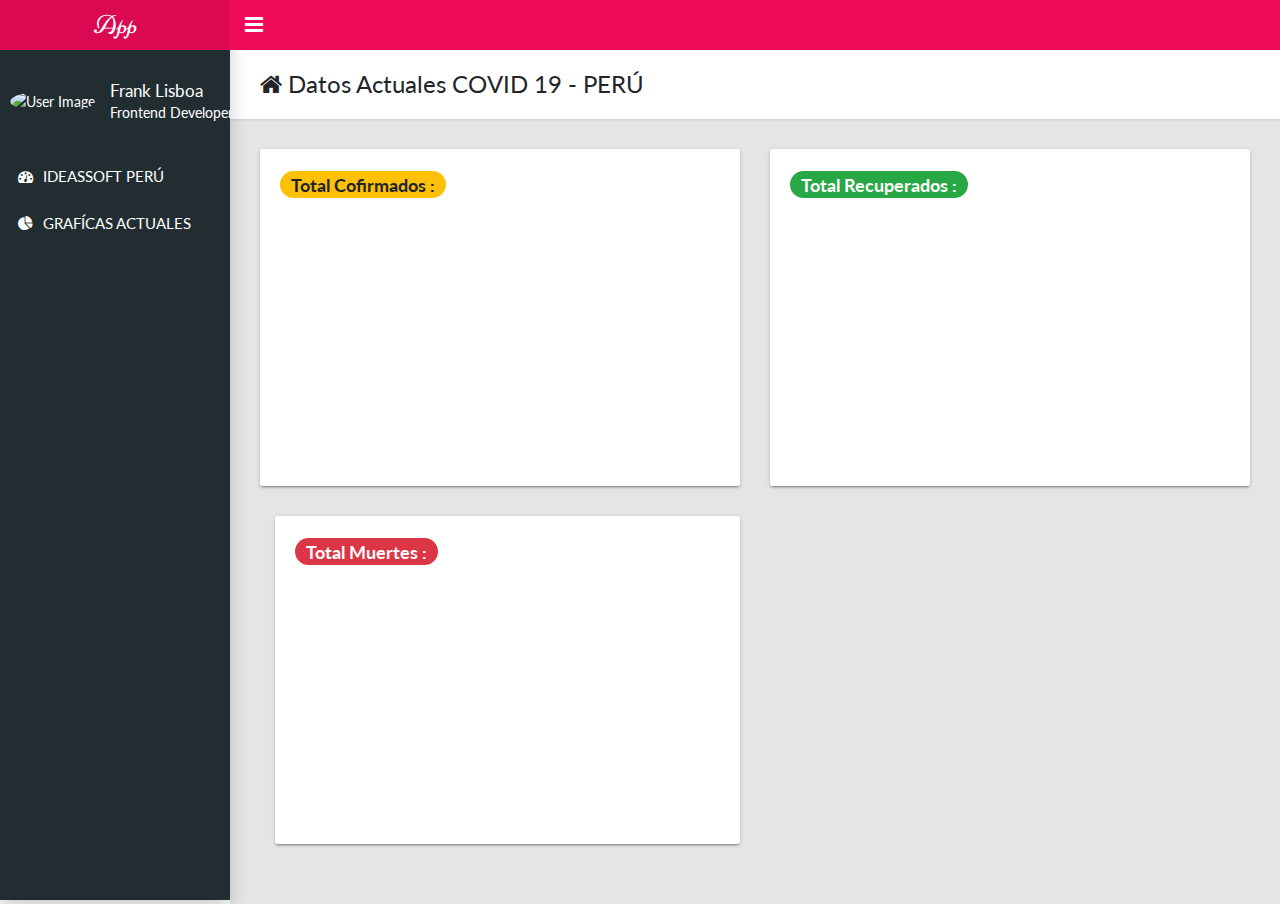
==== commit 8b0815f5: "Actualizando Graficas Actuales" ====
--- a/graficas.html
+++ b/graficas.html
@@ -128,21 +128,45 @@
         </ul> -->
     </div>
 
-    
+
     <!-- Line Chart -->
     <div class="row">
-      <div class="col-md-12">
+      <div class="col-md-6">
         <div class="tile">
           <h3 class="tile-title">
-            <span class="badge badge-pill badge-warning">Total Cofirmados </span>
-            <span class="badge badge-pill badge-primary">Total Recuperados </span>
-            <span class="badge badge-pill badge-danger">Total Fallecidos</span>
+            <span class="badge badge-pill badge-warning">Total Cofirmados :</span> <b id="total_confirmados"></b>
           </h3>
           <div class="embed-responsive embed-responsive-16by9">
             <canvas class="embed-responsive-item" id="lineChartDemo"></canvas>
           </div>
         </div>
       </div>
+
+
+      <div class="col-md-6">
+        <div class="tile">
+          <h3 class="tile-title"><span class="badge badge-pill badge-success">Total Recuperados : </span> <b
+              id="total_recuperados"></b> </h3>
+          <div class="embed-responsive embed-responsive-16by9">
+            <canvas class="embed-responsive-item" id="barChartDemo_recuperados" width="545" height="305"
+              style="width: 606px; height: 340px;"></canvas>
+          </div>
+        </div>
+      </div>
+    </div>
+
+
+
+    <div class="col-md-6">
+      <div class="tile">
+        <h3 class="tile-title"><span class="badge badge-pill badge-danger">Total Muertes : </span> <b
+            id="total_muertes"></b> </h3>
+        <div class="embed-responsive embed-responsive-16by9">
+          <canvas class="embed-responsive-item" id="barChartDemo" width="545" height="305"
+            style="width: 606px; height: 340px;"></canvas>
+        </div>
+      </div>
+    </div>
     </div>
 
   </main>
